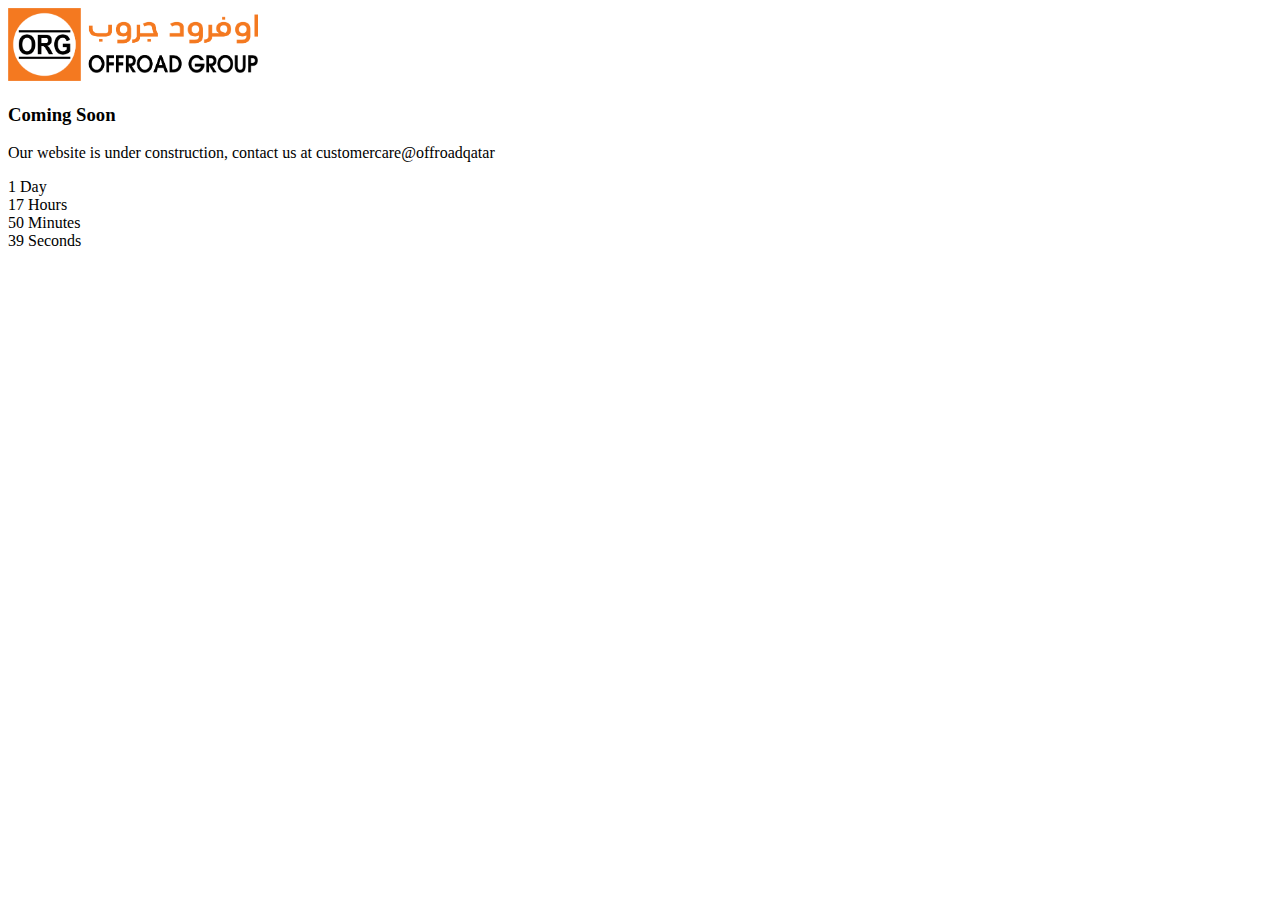
==== index.html @ d7bc6290 "Add files via upload" ====
<!DOCTYPE html>
<html lang="en">
<head>
	<title>OFFROAD GROUP</title>
	<meta charset="UTF-8">
	<meta name="viewport" content="width=device-width, initial-scale=1">
<!--===============================================================================================-->
	<link rel="icon" type="image/x-icon" href="images/ORG LOGO .png">
<!--===============================================================================================-->
	<link rel="stylesheet" type="text/css" href="vendor/bootstrap/css/bootstrap.min.css">
<!--===============================================================================================-->
	<link rel="stylesheet" type="text/css" href="fonts/font-awesome-4.7.0/css/font-awesome.min.css">
<!--===============================================================================================-->
	<link rel="stylesheet" type="text/css" href="vendor/animate/animate.css">
<!--===============================================================================================-->
	<link rel="stylesheet" type="text/css" href="vendor/select2/select2.min.css">
<!--===============================================================================================-->
	<link rel="stylesheet" type="text/css" href="css/util.css">
	<link rel="stylesheet" type="text/css" href="css/main.css">
<!--===============================================================================================-->
</head>
<body>

	<!--  -->
	<div class="simpleslide100">
		<div class="simpleslide100-item bg-img1" style="background-image: url('images/bg1.png');"></div>
		<div class="simpleslide100-item bg-img1" style="background-image: url('images/bg4.png');"></div>
		<div class="simpleslide100-item bg-img1" style="background-image: url('images/header3.jpeg');"></div>
	</div>

	<div class="size1 overlay1">
		<!--  -->

		<div class="size1 flex-col-c-m p-l-15 p-r-15 p-t-50 p-b-50">
			<a href=""><img style="width: 250px;" src="images/ORG LOGO with name .png"></a>
			<h3 class="l1-txt1 txt-center p-b-25">
				Coming Soon
			</h3>

			<p class="m2-txt1 txt-center p-b-48">
				Our website is under construction, contact us at customercare@offroadqatar
			</p>

			<div class="flex-w flex-c-m cd100 p-b-33">
				<div class="flex-col-c-m size2 bor1 m-l-15 m-r-15 m-b-20">
					<span class="l2-txt1 p-b-9 days">1</span>
					<span class="s2-txt1">Day</span>
				</div>

				<div class="flex-col-c-m size2 bor1 m-l-15 m-r-15 m-b-20">
					<span class="l2-txt1 p-b-9 hours">17</span>
					<span class="s2-txt1">Hours</span>
				</div>

				<div class="flex-col-c-m size2 bor1 m-l-15 m-r-15 m-b-20">
					<span class="l2-txt1 p-b-9 minutes">50</span>
					<span class="s2-txt1">Minutes</span>
				</div>

				<div class="flex-col-c-m size2 bor1 m-l-15 m-r-15 m-b-20">
					<span class="l2-txt1 p-b-9 seconds">39</span>
					<span class="s2-txt1">Seconds</span>
				</div>
			</div>

			<!-- <form class="w-full flex-w flex-c-m validate-form">

				<div class="wrap-input100 validate-input where1" data-validate = "Valid email is required: ex@abc.xyz">
					<input class="input100 placeholder0 s2-txt2" type="text" name="email" placeholder="Enter Email Address">
					<span class="focus-input100"></span>
				</div>


				<button class="flex-c-m size3 s2-txt3 how-btn1 trans-04 where1">
					Subscribe
				</button>
			</form> -->
		</div>
	</div>





<!--===============================================================================================-->
	<script src="vendor/jquery/jquery-3.2.1.min.js"></script>
<!--===============================================================================================-->
	<script src="vendor/bootstrap/js/popper.js"></script>
	<script src="vendor/bootstrap/js/bootstrap.min.js"></script>
<!--===============================================================================================-->
	<script src="vendor/select2/select2.min.js"></script>
<!--===============================================================================================-->
	<script src="vendor/countdowntime/moment.min.js"></script>
	<script src="vendor/countdowntime/moment-timezone.min.js"></script>
	<script src="vendor/countdowntime/moment-timezone-with-data.min.js"></script>
	<script src="vendor/countdowntime/countdowntime.js"></script>
	<script>
		$('.cd100').countdown100({
			/*Set Endtime here*/
			/*Endtime must be > current time*/
			endtimeYear: 0,
			endtimeMonth: 0,
			endtimeDate: 1,
			endtimeHours: 12,
			endtimeMinutes: 0,
			endtimeSeconds: 0,
			timeZone: ""
			// ex:  timeZone: "America/New_York"
			//go to " http://momentjs.com/timezone/ " to get timezone
		});
	</script>
<!--===============================================================================================-->
	<script src="vendor/tilt/tilt.jquery.min.js"></script>
	<script >
		$('.js-tilt').tilt({
			scale: 1.1
		})
	</script>
<!--===============================================================================================-->
	<script src="js/main.js"></script>

</body>
</html>
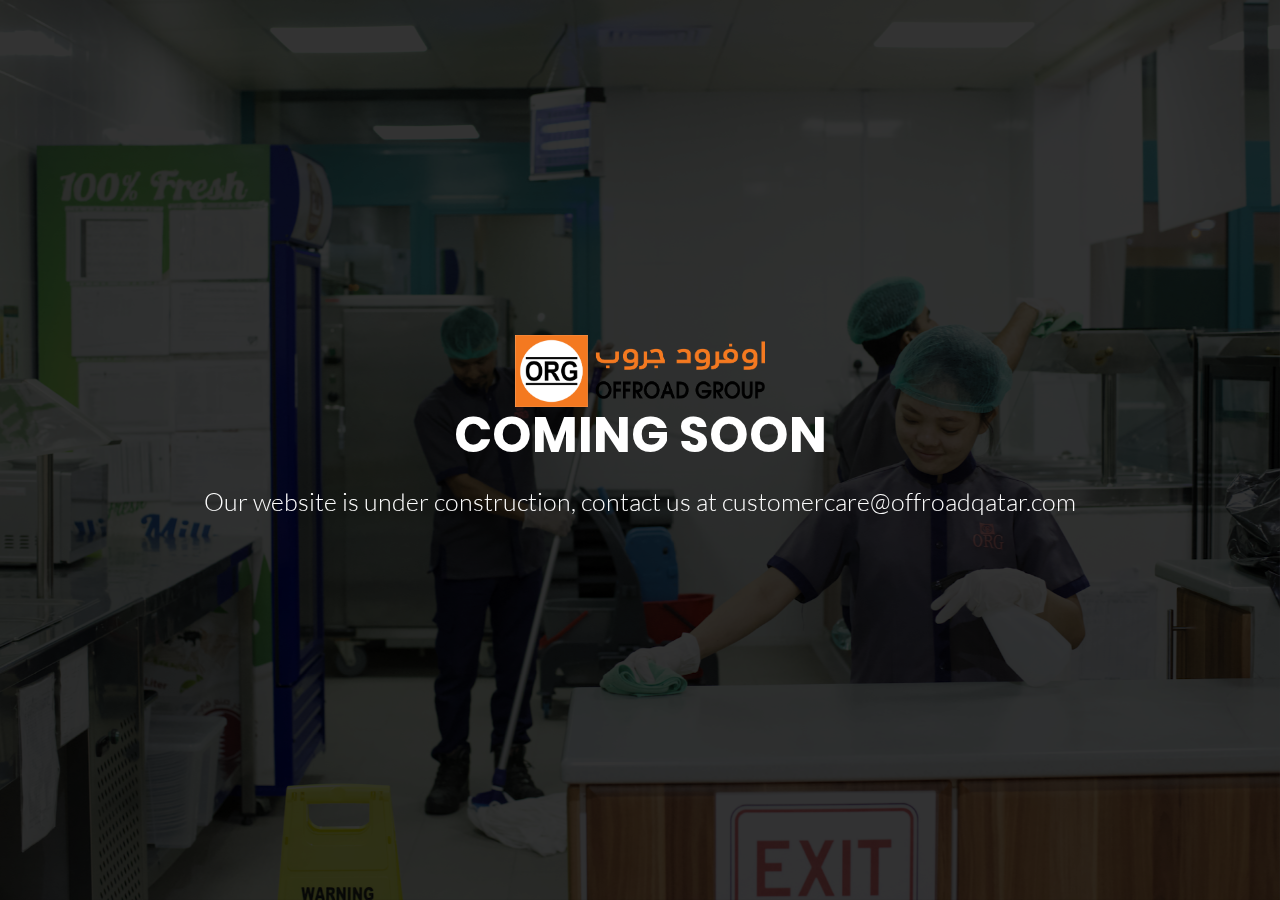
==== commit efd4f821: "initial commit" ====
--- a/index.html
+++ b/index.html
@@ -38,10 +38,10 @@
 			</h3>
 
 			<p class="m2-txt1 txt-center p-b-48">
-				Our website is under construction, contact us at customercare@offroadqatar
+				Our website is under construction, contact us at customercare@offroadqatar.com
 			</p>
 
-			<div class="flex-w flex-c-m cd100 p-b-33">
+			<!-- <div class="flex-w flex-c-m cd100 p-b-33">
 				<div class="flex-col-c-m size2 bor1 m-l-15 m-r-15 m-b-20">
 					<span class="l2-txt1 p-b-9 days">1</span>
 					<span class="s2-txt1">Day</span>
@@ -61,7 +61,7 @@
 					<span class="l2-txt1 p-b-9 seconds">39</span>
 					<span class="s2-txt1">Seconds</span>
 				</div>
-			</div>
+			</div> -->
 
 			<!-- <form class="w-full flex-w flex-c-m validate-form">
 
--- a/css/util.css
+++ b/css/util.css
@@ -0,0 +1,2890 @@
+
+
+/*//////////////////////////////////////////////////////////////////
+[ REBOOT ]*/
+*, *:before, *:after {
+	margin: 0px; 
+	padding: 0px; 
+	-webkit-box-sizing: border-box;
+	-moz-box-sizing: border-box;
+	box-sizing: border-box;
+}
+
+body, html {
+	font-family: Arial, sans-serif;
+	font-size: 15px;
+	color: #666666;
+
+	height: 100%;
+	background-color: #fff;
+	-webkit-box-sizing: border-box;
+	-moz-box-sizing: border-box;
+	box-sizing: border-box;
+}
+
+/*---------------------------------------------*/
+a:focus {outline: none;}
+a:hover {text-decoration: none;}
+
+/* ------------------------------------ */
+h1,h2,h3,h4,h5,h6,p {margin: 0px;}
+
+ul, li {
+	margin: 0px;
+	list-style-type: none;
+}
+
+
+/* ------------------------------------ */
+input, textarea, label {
+	display: block;
+	outline: none;
+	border: none;
+}
+
+/* ------------------------------------ */
+button {
+	outline: none;
+	border: none;
+	background: transparent;
+	cursor: pointer;
+}
+button:focus {outline: none;}
+
+iframe {border: none;}
+
+
+/*//////////////////////////////////////////////////////////////////
+[ FONT SIZE ]*/
+.fs-1 {font-size: 1px;}
+.fs-2 {font-size: 2px;}
+.fs-3 {font-size: 3px;}
+.fs-4 {font-size: 4px;}
+.fs-5 {font-size: 5px;}
+.fs-6 {font-size: 6px;}
+.fs-7 {font-size: 7px;}
+.fs-8 {font-size: 8px;}
+.fs-9 {font-size: 9px;}
+.fs-10 {font-size: 10px;}
+.fs-11 {font-size: 11px;}
+.fs-12 {font-size: 12px;}
+.fs-13 {font-size: 13px;}
+.fs-14 {font-size: 14px;}
+.fs-15 {font-size: 15px;}
+.fs-16 {font-size: 16px;}
+.fs-17 {font-size: 17px;}
+.fs-18 {font-size: 18px;}
+.fs-19 {font-size: 19px;}
+.fs-20 {font-size: 20px;}
+.fs-21 {font-size: 21px;}
+.fs-22 {font-size: 22px;}
+.fs-23 {font-size: 23px;}
+.fs-24 {font-size: 24px;}
+.fs-25 {font-size: 25px;}
+.fs-26 {font-size: 26px;}
+.fs-27 {font-size: 27px;}
+.fs-28 {font-size: 28px;}
+.fs-29 {font-size: 29px;}
+.fs-30 {font-size: 30px;}
+.fs-31 {font-size: 31px;}
+.fs-32 {font-size: 32px;}
+.fs-33 {font-size: 33px;}
+.fs-34 {font-size: 34px;}
+.fs-35 {font-size: 35px;}
+.fs-36 {font-size: 36px;}
+.fs-37 {font-size: 37px;}
+.fs-38 {font-size: 38px;}
+.fs-39 {font-size: 39px;}
+.fs-40 {font-size: 40px;}
+.fs-41 {font-size: 41px;}
+.fs-42 {font-size: 42px;}
+.fs-43 {font-size: 43px;}
+.fs-44 {font-size: 44px;}
+.fs-45 {font-size: 45px;}
+.fs-46 {font-size: 46px;}
+.fs-47 {font-size: 47px;}
+.fs-48 {font-size: 48px;}
+.fs-49 {font-size: 49px;}
+.fs-50 {font-size: 50px;}
+.fs-51 {font-size: 51px;}
+.fs-52 {font-size: 52px;}
+.fs-53 {font-size: 53px;}
+.fs-54 {font-size: 54px;}
+.fs-55 {font-size: 55px;}
+.fs-56 {font-size: 56px;}
+.fs-57 {font-size: 57px;}
+.fs-58 {font-size: 58px;}
+.fs-59 {font-size: 59px;}
+.fs-60 {font-size: 60px;}
+.fs-61 {font-size: 61px;}
+.fs-62 {font-size: 62px;}
+.fs-63 {font-size: 63px;}
+.fs-64 {font-size: 64px;}
+.fs-65 {font-size: 65px;}
+.fs-66 {font-size: 66px;}
+.fs-67 {font-size: 67px;}
+.fs-68 {font-size: 68px;}
+.fs-69 {font-size: 69px;}
+.fs-70 {font-size: 70px;}
+.fs-71 {font-size: 71px;}
+.fs-72 {font-size: 72px;}
+.fs-73 {font-size: 73px;}
+.fs-74 {font-size: 74px;}
+.fs-75 {font-size: 75px;}
+.fs-76 {font-size: 76px;}
+.fs-77 {font-size: 77px;}
+.fs-78 {font-size: 78px;}
+.fs-79 {font-size: 79px;}
+.fs-80 {font-size: 80px;}
+.fs-81 {font-size: 81px;}
+.fs-82 {font-size: 82px;}
+.fs-83 {font-size: 83px;}
+.fs-84 {font-size: 84px;}
+.fs-85 {font-size: 85px;}
+.fs-86 {font-size: 86px;}
+.fs-87 {font-size: 87px;}
+.fs-88 {font-size: 88px;}
+.fs-89 {font-size: 89px;}
+.fs-90 {font-size: 90px;}
+.fs-91 {font-size: 91px;}
+.fs-92 {font-size: 92px;}
+.fs-93 {font-size: 93px;}
+.fs-94 {font-size: 94px;}
+.fs-95 {font-size: 95px;}
+.fs-96 {font-size: 96px;}
+.fs-97 {font-size: 97px;}
+.fs-98 {font-size: 98px;}
+.fs-99 {font-size: 99px;}
+.fs-100 {font-size: 100px;}
+.fs-101 {font-size: 101px;}
+.fs-102 {font-size: 102px;}
+.fs-103 {font-size: 103px;}
+.fs-104 {font-size: 104px;}
+.fs-105 {font-size: 105px;}
+.fs-106 {font-size: 106px;}
+.fs-107 {font-size: 107px;}
+.fs-108 {font-size: 108px;}
+.fs-109 {font-size: 109px;}
+.fs-110 {font-size: 110px;}
+.fs-111 {font-size: 111px;}
+.fs-112 {font-size: 112px;}
+.fs-113 {font-size: 113px;}
+.fs-114 {font-size: 114px;}
+.fs-115 {font-size: 115px;}
+.fs-116 {font-size: 116px;}
+.fs-117 {font-size: 117px;}
+.fs-118 {font-size: 118px;}
+.fs-119 {font-size: 119px;}
+.fs-120 {font-size: 120px;}
+.fs-121 {font-size: 121px;}
+.fs-122 {font-size: 122px;}
+.fs-123 {font-size: 123px;}
+.fs-124 {font-size: 124px;}
+.fs-125 {font-size: 125px;}
+.fs-126 {font-size: 126px;}
+.fs-127 {font-size: 127px;}
+.fs-128 {font-size: 128px;}
+.fs-129 {font-size: 129px;}
+.fs-130 {font-size: 130px;}
+.fs-131 {font-size: 131px;}
+.fs-132 {font-size: 132px;}
+.fs-133 {font-size: 133px;}
+.fs-134 {font-size: 134px;}
+.fs-135 {font-size: 135px;}
+.fs-136 {font-size: 136px;}
+.fs-137 {font-size: 137px;}
+.fs-138 {font-size: 138px;}
+.fs-139 {font-size: 139px;}
+.fs-140 {font-size: 140px;}
+.fs-141 {font-size: 141px;}
+.fs-142 {font-size: 142px;}
+.fs-143 {font-size: 143px;}
+.fs-144 {font-size: 144px;}
+.fs-145 {font-size: 145px;}
+.fs-146 {font-size: 146px;}
+.fs-147 {font-size: 147px;}
+.fs-148 {font-size: 148px;}
+.fs-149 {font-size: 149px;}
+.fs-150 {font-size: 150px;}
+.fs-151 {font-size: 151px;}
+.fs-152 {font-size: 152px;}
+.fs-153 {font-size: 153px;}
+.fs-154 {font-size: 154px;}
+.fs-155 {font-size: 155px;}
+.fs-156 {font-size: 156px;}
+.fs-157 {font-size: 157px;}
+.fs-158 {font-size: 158px;}
+.fs-159 {font-size: 159px;}
+.fs-160 {font-size: 160px;}
+.fs-161 {font-size: 161px;}
+.fs-162 {font-size: 162px;}
+.fs-163 {font-size: 163px;}
+.fs-164 {font-size: 164px;}
+.fs-165 {font-size: 165px;}
+.fs-166 {font-size: 166px;}
+.fs-167 {font-size: 167px;}
+.fs-168 {font-size: 168px;}
+.fs-169 {font-size: 169px;}
+.fs-170 {font-size: 170px;}
+.fs-171 {font-size: 171px;}
+.fs-172 {font-size: 172px;}
+.fs-173 {font-size: 173px;}
+.fs-174 {font-size: 174px;}
+.fs-175 {font-size: 175px;}
+.fs-176 {font-size: 176px;}
+.fs-177 {font-size: 177px;}
+.fs-178 {font-size: 178px;}
+.fs-179 {font-size: 179px;}
+.fs-180 {font-size: 180px;}
+.fs-181 {font-size: 181px;}
+.fs-182 {font-size: 182px;}
+.fs-183 {font-size: 183px;}
+.fs-184 {font-size: 184px;}
+.fs-185 {font-size: 185px;}
+.fs-186 {font-size: 186px;}
+.fs-187 {font-size: 187px;}
+.fs-188 {font-size: 188px;}
+.fs-189 {font-size: 189px;}
+.fs-190 {font-size: 190px;}
+.fs-191 {font-size: 191px;}
+.fs-192 {font-size: 192px;}
+.fs-193 {font-size: 193px;}
+.fs-194 {font-size: 194px;}
+.fs-195 {font-size: 195px;}
+.fs-196 {font-size: 196px;}
+.fs-197 {font-size: 197px;}
+.fs-198 {font-size: 198px;}
+.fs-199 {font-size: 199px;}
+.fs-200 {font-size: 200px;}
+
+/*//////////////////////////////////////////////////////////////////
+[ PADDING ]*/
+.p-t-0 {padding-top: 0px;}
+.p-t-1 {padding-top: 1px;}
+.p-t-2 {padding-top: 2px;}
+.p-t-3 {padding-top: 3px;}
+.p-t-4 {padding-top: 4px;}
+.p-t-5 {padding-top: 5px;}
+.p-t-6 {padding-top: 6px;}
+.p-t-7 {padding-top: 7px;}
+.p-t-8 {padding-top: 8px;}
+.p-t-9 {padding-top: 9px;}
+.p-t-10 {padding-top: 10px;}
+.p-t-11 {padding-top: 11px;}
+.p-t-12 {padding-top: 12px;}
+.p-t-13 {padding-top: 13px;}
+.p-t-14 {padding-top: 14px;}
+.p-t-15 {padding-top: 15px;}
+.p-t-16 {padding-top: 16px;}
+.p-t-17 {padding-top: 17px;}
+.p-t-18 {padding-top: 18px;}
+.p-t-19 {padding-top: 19px;}
+.p-t-20 {padding-top: 20px;}
+.p-t-21 {padding-top: 21px;}
+.p-t-22 {padding-top: 22px;}
+.p-t-23 {padding-top: 23px;}
+.p-t-24 {padding-top: 24px;}
+.p-t-25 {padding-top: 25px;}
+.p-t-26 {padding-top: 26px;}
+.p-t-27 {padding-top: 27px;}
+.p-t-28 {padding-top: 28px;}
+.p-t-29 {padding-top: 29px;}
+.p-t-30 {padding-top: 30px;}
+.p-t-31 {padding-top: 31px;}
+.p-t-32 {padding-top: 32px;}
+.p-t-33 {padding-top: 33px;}
+.p-t-34 {padding-top: 34px;}
+.p-t-35 {padding-top: 35px;}
+.p-t-36 {padding-top: 36px;}
+.p-t-37 {padding-top: 37px;}
+.p-t-38 {padding-top: 38px;}
+.p-t-39 {padding-top: 39px;}
+.p-t-40 {padding-top: 40px;}
+.p-t-41 {padding-top: 41px;}
+.p-t-42 {padding-top: 42px;}
+.p-t-43 {padding-top: 43px;}
+.p-t-44 {padding-top: 44px;}
+.p-t-45 {padding-top: 45px;}
+.p-t-46 {padding-top: 46px;}
+.p-t-47 {padding-top: 47px;}
+.p-t-48 {padding-top: 48px;}
+.p-t-49 {padding-top: 49px;}
+.p-t-50 {padding-top: 50px;}
+.p-t-51 {padding-top: 51px;}
+.p-t-52 {padding-top: 52px;}
+.p-t-53 {padding-top: 53px;}
+.p-t-54 {padding-top: 54px;}
+.p-t-55 {padding-top: 55px;}
+.p-t-56 {padding-top: 56px;}
+.p-t-57 {padding-top: 57px;}
+.p-t-58 {padding-top: 58px;}
+.p-t-59 {padding-top: 59px;}
+.p-t-60 {padding-top: 60px;}
+.p-t-61 {padding-top: 61px;}
+.p-t-62 {padding-top: 62px;}
+.p-t-63 {padding-top: 63px;}
+.p-t-64 {padding-top: 64px;}
+.p-t-65 {padding-top: 65px;}
+.p-t-66 {padding-top: 66px;}
+.p-t-67 {padding-top: 67px;}
+.p-t-68 {padding-top: 68px;}
+.p-t-69 {padding-top: 69px;}
+.p-t-70 {padding-top: 70px;}
+.p-t-71 {padding-top: 71px;}
+.p-t-72 {padding-top: 72px;}
+.p-t-73 {padding-top: 73px;}
+.p-t-74 {padding-top: 74px;}
+.p-t-75 {padding-top: 75px;}
+.p-t-76 {padding-top: 76px;}
+.p-t-77 {padding-top: 77px;}
+.p-t-78 {padding-top: 78px;}
+.p-t-79 {padding-top: 79px;}
+.p-t-80 {padding-top: 80px;}
+.p-t-81 {padding-top: 81px;}
+.p-t-82 {padding-top: 82px;}
+.p-t-83 {padding-top: 83px;}
+.p-t-84 {padding-top: 84px;}
+.p-t-85 {padding-top: 85px;}
+.p-t-86 {padding-top: 86px;}
+.p-t-87 {padding-top: 87px;}
+.p-t-88 {padding-top: 88px;}
+.p-t-89 {padding-top: 89px;}
+.p-t-90 {padding-top: 90px;}
+.p-t-91 {padding-top: 91px;}
+.p-t-92 {padding-top: 92px;}
+.p-t-93 {padding-top: 93px;}
+.p-t-94 {padding-top: 94px;}
+.p-t-95 {padding-top: 95px;}
+.p-t-96 {padding-top: 96px;}
+.p-t-97 {padding-top: 97px;}
+.p-t-98 {padding-top: 98px;}
+.p-t-99 {padding-top: 99px;}
+.p-t-100 {padding-top: 100px;}
+.p-t-101 {padding-top: 101px;}
+.p-t-102 {padding-top: 102px;}
+.p-t-103 {padding-top: 103px;}
+.p-t-104 {padding-top: 104px;}
+.p-t-105 {padding-top: 105px;}
+.p-t-106 {padding-top: 106px;}
+.p-t-107 {padding-top: 107px;}
+.p-t-108 {padding-top: 108px;}
+.p-t-109 {padding-top: 109px;}
+.p-t-110 {padding-top: 110px;}
+.p-t-111 {padding-top: 111px;}
+.p-t-112 {padding-top: 112px;}
+.p-t-113 {padding-top: 113px;}
+.p-t-114 {padding-top: 114px;}
+.p-t-115 {padding-top: 115px;}
+.p-t-116 {padding-top: 116px;}
+.p-t-117 {padding-top: 117px;}
+.p-t-118 {padding-top: 118px;}
+.p-t-119 {padding-top: 119px;}
+.p-t-120 {padding-top: 120px;}
+.p-t-121 {padding-top: 121px;}
+.p-t-122 {padding-top: 122px;}
+.p-t-123 {padding-top: 123px;}
+.p-t-124 {padding-top: 124px;}
+.p-t-125 {padding-top: 125px;}
+.p-t-126 {padding-top: 126px;}
+.p-t-127 {padding-top: 127px;}
+.p-t-128 {padding-top: 128px;}
+.p-t-129 {padding-top: 129px;}
+.p-t-130 {padding-top: 130px;}
+.p-t-131 {padding-top: 131px;}
+.p-t-132 {padding-top: 132px;}
+.p-t-133 {padding-top: 133px;}
+.p-t-134 {padding-top: 134px;}
+.p-t-135 {padding-top: 135px;}
+.p-t-136 {padding-top: 136px;}
+.p-t-137 {padding-top: 137px;}
+.p-t-138 {padding-top: 138px;}
+.p-t-139 {padding-top: 139px;}
+.p-t-140 {padding-top: 140px;}
+.p-t-141 {padding-top: 141px;}
+.p-t-142 {padding-top: 142px;}
+.p-t-143 {padding-top: 143px;}
+.p-t-144 {padding-top: 144px;}
+.p-t-145 {padding-top: 145px;}
+.p-t-146 {padding-top: 146px;}
+.p-t-147 {padding-top: 147px;}
+.p-t-148 {padding-top: 148px;}
+.p-t-149 {padding-top: 149px;}
+.p-t-150 {padding-top: 150px;}
+.p-t-151 {padding-top: 151px;}
+.p-t-152 {padding-top: 152px;}
+.p-t-153 {padding-top: 153px;}
+.p-t-154 {padding-top: 154px;}
+.p-t-155 {padding-top: 155px;}
+.p-t-156 {padding-top: 156px;}
+.p-t-157 {padding-top: 157px;}
+.p-t-158 {padding-top: 158px;}
+.p-t-159 {padding-top: 159px;}
+.p-t-160 {padding-top: 160px;}
+.p-t-161 {padding-top: 161px;}
+.p-t-162 {padding-top: 162px;}
+.p-t-163 {padding-top: 163px;}
+.p-t-164 {padding-top: 164px;}
+.p-t-165 {padding-top: 165px;}
+.p-t-166 {padding-top: 166px;}
+.p-t-167 {padding-top: 167px;}
+.p-t-168 {padding-top: 168px;}
+.p-t-169 {padding-top: 169px;}
+.p-t-170 {padding-top: 170px;}
+.p-t-171 {padding-top: 171px;}
+.p-t-172 {padding-top: 172px;}
+.p-t-173 {padding-top: 173px;}
+.p-t-174 {padding-top: 174px;}
+.p-t-175 {padding-top: 175px;}
+.p-t-176 {padding-top: 176px;}
+.p-t-177 {padding-top: 177px;}
+.p-t-178 {padding-top: 178px;}
+.p-t-179 {padding-top: 179px;}
+.p-t-180 {padding-top: 180px;}
+.p-t-181 {padding-top: 181px;}
+.p-t-182 {padding-top: 182px;}
+.p-t-183 {padding-top: 183px;}
+.p-t-184 {padding-top: 184px;}
+.p-t-185 {padding-top: 185px;}
+.p-t-186 {padding-top: 186px;}
+.p-t-187 {padding-top: 187px;}
+.p-t-188 {padding-top: 188px;}
+.p-t-189 {padding-top: 189px;}
+.p-t-190 {padding-top: 190px;}
+.p-t-191 {padding-top: 191px;}
+.p-t-192 {padding-top: 192px;}
+.p-t-193 {padding-top: 193px;}
+.p-t-194 {padding-top: 194px;}
+.p-t-195 {padding-top: 195px;}
+.p-t-196 {padding-top: 196px;}
+.p-t-197 {padding-top: 197px;}
+.p-t-198 {padding-top: 198px;}
+.p-t-199 {padding-top: 199px;}
+.p-t-200 {padding-top: 200px;}
+.p-t-201 {padding-top: 201px;}
+.p-t-202 {padding-top: 202px;}
+.p-t-203 {padding-top: 203px;}
+.p-t-204 {padding-top: 204px;}
+.p-t-205 {padding-top: 205px;}
+.p-t-206 {padding-top: 206px;}
+.p-t-207 {padding-top: 207px;}
+.p-t-208 {padding-top: 208px;}
+.p-t-209 {padding-top: 209px;}
+.p-t-210 {padding-top: 210px;}
+.p-t-211 {padding-top: 211px;}
+.p-t-212 {padding-top: 212px;}
+.p-t-213 {padding-top: 213px;}
+.p-t-214 {padding-top: 214px;}
+.p-t-215 {padding-top: 215px;}
+.p-t-216 {padding-top: 216px;}
+.p-t-217 {padding-top: 217px;}
+.p-t-218 {padding-top: 218px;}
+.p-t-219 {padding-top: 219px;}
+.p-t-220 {padding-top: 220px;}
+.p-t-221 {padding-top: 221px;}
+.p-t-222 {padding-top: 222px;}
+.p-t-223 {padding-top: 223px;}
+.p-t-224 {padding-top: 224px;}
+.p-t-225 {padding-top: 225px;}
+.p-t-226 {padding-top: 226px;}
+.p-t-227 {padding-top: 227px;}
+.p-t-228 {padding-top: 228px;}
+.p-t-229 {padding-top: 229px;}
+.p-t-230 {padding-top: 230px;}
+.p-t-231 {padding-top: 231px;}
+.p-t-232 {padding-top: 232px;}
+.p-t-233 {padding-top: 233px;}
+.p-t-234 {padding-top: 234px;}
+.p-t-235 {padding-top: 235px;}
+.p-t-236 {padding-top: 236px;}
+.p-t-237 {padding-top: 237px;}
+.p-t-238 {padding-top: 238px;}
+.p-t-239 {padding-top: 239px;}
+.p-t-240 {padding-top: 240px;}
+.p-t-241 {padding-top: 241px;}
+.p-t-242 {padding-top: 242px;}
+.p-t-243 {padding-top: 243px;}
+.p-t-244 {padding-top: 244px;}
+.p-t-245 {padding-top: 245px;}
+.p-t-246 {padding-top: 246px;}
+.p-t-247 {padding-top: 247px;}
+.p-t-248 {padding-top: 248px;}
+.p-t-249 {padding-top: 249px;}
+.p-t-250 {padding-top: 250px;}
+.p-b-0 {padding-bottom: 0px;}
+.p-b-1 {padding-bottom: 1px;}
+.p-b-2 {padding-bottom: 2px;}
+.p-b-3 {padding-bottom: 3px;}
+.p-b-4 {padding-bottom: 4px;}
+.p-b-5 {padding-bottom: 5px;}
+.p-b-6 {padding-bottom: 6px;}
+.p-b-7 {padding-bottom: 7px;}
+.p-b-8 {padding-bottom: 8px;}
+.p-b-9 {padding-bottom: 9px;}
+.p-b-10 {padding-bottom: 10px;}
+.p-b-11 {padding-bottom: 11px;}
+.p-b-12 {padding-bottom: 12px;}
+.p-b-13 {padding-bottom: 13px;}
+.p-b-14 {padding-bottom: 14px;}
+.p-b-15 {padding-bottom: 15px;}
+.p-b-16 {padding-bottom: 16px;}
+.p-b-17 {padding-bottom: 17px;}
+.p-b-18 {padding-bottom: 18px;}
+.p-b-19 {padding-bottom: 19px;}
+.p-b-20 {padding-bottom: 20px;}
+.p-b-21 {padding-bottom: 21px;}
+.p-b-22 {padding-bottom: 22px;}
+.p-b-23 {padding-bottom: 23px;}
+.p-b-24 {padding-bottom: 24px;}
+.p-b-25 {padding-bottom: 25px;}
+.p-b-26 {padding-bottom: 26px;}
+.p-b-27 {padding-bottom: 27px;}
+.p-b-28 {padding-bottom: 28px;}
+.p-b-29 {padding-bottom: 29px;}
+.p-b-30 {padding-bottom: 30px;}
+.p-b-31 {padding-bottom: 31px;}
+.p-b-32 {padding-bottom: 32px;}
+.p-b-33 {padding-bottom: 33px;}
+.p-b-34 {padding-bottom: 34px;}
+.p-b-35 {padding-bottom: 35px;}
+.p-b-36 {padding-bottom: 36px;}
+.p-b-37 {padding-bottom: 37px;}
+.p-b-38 {padding-bottom: 38px;}
+.p-b-39 {padding-bottom: 39px;}
+.p-b-40 {padding-bottom: 40px;}
+.p-b-41 {padding-bottom: 41px;}
+.p-b-42 {padding-bottom: 42px;}
+.p-b-43 {padding-bottom: 43px;}
+.p-b-44 {padding-bottom: 44px;}
+.p-b-45 {padding-bottom: 45px;}
+.p-b-46 {padding-bottom: 46px;}
+.p-b-47 {padding-bottom: 47px;}
+.p-b-48 {padding-bottom: 48px;}
+.p-b-49 {padding-bottom: 49px;}
+.p-b-50 {padding-bottom: 50px;}
+.p-b-51 {padding-bottom: 51px;}
+.p-b-52 {padding-bottom: 52px;}
+.p-b-53 {padding-bottom: 53px;}
+.p-b-54 {padding-bottom: 54px;}
+.p-b-55 {padding-bottom: 55px;}
+.p-b-56 {padding-bottom: 56px;}
+.p-b-57 {padding-bottom: 57px;}
+.p-b-58 {padding-bottom: 58px;}
+.p-b-59 {padding-bottom: 59px;}
+.p-b-60 {padding-bottom: 60px;}
+.p-b-61 {padding-bottom: 61px;}
+.p-b-62 {padding-bottom: 62px;}
+.p-b-63 {padding-bottom: 63px;}
+.p-b-64 {padding-bottom: 64px;}
+.p-b-65 {padding-bottom: 65px;}
+.p-b-66 {padding-bottom: 66px;}
+.p-b-67 {padding-bottom: 67px;}
+.p-b-68 {padding-bottom: 68px;}
+.p-b-69 {padding-bottom: 69px;}
+.p-b-70 {padding-bottom: 70px;}
+.p-b-71 {padding-bottom: 71px;}
+.p-b-72 {padding-bottom: 72px;}
+.p-b-73 {padding-bottom: 73px;}
+.p-b-74 {padding-bottom: 74px;}
+.p-b-75 {padding-bottom: 75px;}
+.p-b-76 {padding-bottom: 76px;}
+.p-b-77 {padding-bottom: 77px;}
+.p-b-78 {padding-bottom: 78px;}
+.p-b-79 {padding-bottom: 79px;}
+.p-b-80 {padding-bottom: 80px;}
+.p-b-81 {padding-bottom: 81px;}
+.p-b-82 {padding-bottom: 82px;}
+.p-b-83 {padding-bottom: 83px;}
+.p-b-84 {padding-bottom: 84px;}
+.p-b-85 {padding-bottom: 85px;}
+.p-b-86 {padding-bottom: 86px;}
+.p-b-87 {padding-bottom: 87px;}
+.p-b-88 {padding-bottom: 88px;}
+.p-b-89 {padding-bottom: 89px;}
+.p-b-90 {padding-bottom: 90px;}
+.p-b-91 {padding-bottom: 91px;}
+.p-b-92 {padding-bottom: 92px;}
+.p-b-93 {padding-bottom: 93px;}
+.p-b-94 {padding-bottom: 94px;}
+.p-b-95 {padding-bottom: 95px;}
+.p-b-96 {padding-bottom: 96px;}
+.p-b-97 {padding-bottom: 97px;}
+.p-b-98 {padding-bottom: 98px;}
+.p-b-99 {padding-bottom: 99px;}
+.p-b-100 {padding-bottom: 100px;}
+.p-b-101 {padding-bottom: 101px;}
+.p-b-102 {padding-bottom: 102px;}
+.p-b-103 {padding-bottom: 103px;}
+.p-b-104 {padding-bottom: 104px;}
+.p-b-105 {padding-bottom: 105px;}
+.p-b-106 {padding-bottom: 106px;}
+.p-b-107 {padding-bottom: 107px;}
+.p-b-108 {padding-bottom: 108px;}
+.p-b-109 {padding-bottom: 109px;}
+.p-b-110 {padding-bottom: 110px;}
+.p-b-111 {padding-bottom: 111px;}
+.p-b-112 {padding-bottom: 112px;}
+.p-b-113 {padding-bottom: 113px;}
+.p-b-114 {padding-bottom: 114px;}
+.p-b-115 {padding-bottom: 115px;}
+.p-b-116 {padding-bottom: 116px;}
+.p-b-117 {padding-bottom: 117px;}
+.p-b-118 {padding-bottom: 118px;}
+.p-b-119 {padding-bottom: 119px;}
+.p-b-120 {padding-bottom: 120px;}
+.p-b-121 {padding-bottom: 121px;}
+.p-b-122 {padding-bottom: 122px;}
+.p-b-123 {padding-bottom: 123px;}
+.p-b-124 {padding-bottom: 124px;}
+.p-b-125 {padding-bottom: 125px;}
+.p-b-126 {padding-bottom: 126px;}
+.p-b-127 {padding-bottom: 127px;}
+.p-b-128 {padding-bottom: 128px;}
+.p-b-129 {padding-bottom: 129px;}
+.p-b-130 {padding-bottom: 130px;}
+.p-b-131 {padding-bottom: 131px;}
+.p-b-132 {padding-bottom: 132px;}
+.p-b-133 {padding-bottom: 133px;}
+.p-b-134 {padding-bottom: 134px;}
+.p-b-135 {padding-bottom: 135px;}
+.p-b-136 {padding-bottom: 136px;}
+.p-b-137 {padding-bottom: 137px;}
+.p-b-138 {padding-bottom: 138px;}
+.p-b-139 {padding-bottom: 139px;}
+.p-b-140 {padding-bottom: 140px;}
+.p-b-141 {padding-bottom: 141px;}
+.p-b-142 {padding-bottom: 142px;}
+.p-b-143 {padding-bottom: 143px;}
+.p-b-144 {padding-bottom: 144px;}
+.p-b-145 {padding-bottom: 145px;}
+.p-b-146 {padding-bottom: 146px;}
+.p-b-147 {padding-bottom: 147px;}
+.p-b-148 {padding-bottom: 148px;}
+.p-b-149 {padding-bottom: 149px;}
+.p-b-150 {padding-bottom: 150px;}
+.p-b-151 {padding-bottom: 151px;}
+.p-b-152 {padding-bottom: 152px;}
+.p-b-153 {padding-bottom: 153px;}
+.p-b-154 {padding-bottom: 154px;}
+.p-b-155 {padding-bottom: 155px;}
+.p-b-156 {padding-bottom: 156px;}
+.p-b-157 {padding-bottom: 157px;}
+.p-b-158 {padding-bottom: 158px;}
+.p-b-159 {padding-bottom: 159px;}
+.p-b-160 {padding-bottom: 160px;}
+.p-b-161 {padding-bottom: 161px;}
+.p-b-162 {padding-bottom: 162px;}
+.p-b-163 {padding-bottom: 163px;}
+.p-b-164 {padding-bottom: 164px;}
+.p-b-165 {padding-bottom: 165px;}
+.p-b-166 {padding-bottom: 166px;}
+.p-b-167 {padding-bottom: 167px;}
+.p-b-168 {padding-bottom: 168px;}
+.p-b-169 {padding-bottom: 169px;}
+.p-b-170 {padding-bottom: 170px;}
+.p-b-171 {padding-bottom: 171px;}
+.p-b-172 {padding-bottom: 172px;}
+.p-b-173 {padding-bottom: 173px;}
+.p-b-174 {padding-bottom: 174px;}
+.p-b-175 {padding-bottom: 175px;}
+.p-b-176 {padding-bottom: 176px;}
+.p-b-177 {padding-bottom: 177px;}
+.p-b-178 {padding-bottom: 178px;}
+.p-b-179 {padding-bottom: 179px;}
+.p-b-180 {padding-bottom: 180px;}
+.p-b-181 {padding-bottom: 181px;}
+.p-b-182 {padding-bottom: 182px;}
+.p-b-183 {padding-bottom: 183px;}
+.p-b-184 {padding-bottom: 184px;}
+.p-b-185 {padding-bottom: 185px;}
+.p-b-186 {padding-bottom: 186px;}
+.p-b-187 {padding-bottom: 187px;}
+.p-b-188 {padding-bottom: 188px;}
+.p-b-189 {padding-bottom: 189px;}
+.p-b-190 {padding-bottom: 190px;}
+.p-b-191 {padding-bottom: 191px;}
+.p-b-192 {padding-bottom: 192px;}
+.p-b-193 {padding-bottom: 193px;}
+.p-b-194 {padding-bottom: 194px;}
+.p-b-195 {padding-bottom: 195px;}
+.p-b-196 {padding-bottom: 196px;}
+.p-b-197 {padding-bottom: 197px;}
+.p-b-198 {padding-bottom: 198px;}
+.p-b-199 {padding-bottom: 199px;}
+.p-b-200 {padding-bottom: 200px;}
+.p-b-201 {padding-bottom: 201px;}
+.p-b-202 {padding-bottom: 202px;}
+.p-b-203 {padding-bottom: 203px;}
+.p-b-204 {padding-bottom: 204px;}
+.p-b-205 {padding-bottom: 205px;}
+.p-b-206 {padding-bottom: 206px;}
+.p-b-207 {padding-bottom: 207px;}
+.p-b-208 {padding-bottom: 208px;}
+.p-b-209 {padding-bottom: 209px;}
+.p-b-210 {padding-bottom: 210px;}
+.p-b-211 {padding-bottom: 211px;}
+.p-b-212 {padding-bottom: 212px;}
+.p-b-213 {padding-bottom: 213px;}
+.p-b-214 {padding-bottom: 214px;}
+.p-b-215 {padding-bottom: 215px;}
+.p-b-216 {padding-bottom: 216px;}
+.p-b-217 {padding-bottom: 217px;}
+.p-b-218 {padding-bottom: 218px;}
+.p-b-219 {padding-bottom: 219px;}
+.p-b-220 {padding-bottom: 220px;}
+.p-b-221 {padding-bottom: 221px;}
+.p-b-222 {padding-bottom: 222px;}
+.p-b-223 {padding-bottom: 223px;}
+.p-b-224 {padding-bottom: 224px;}
+.p-b-225 {padding-bottom: 225px;}
+.p-b-226 {padding-bottom: 226px;}
+.p-b-227 {padding-bottom: 227px;}
+.p-b-228 {padding-bottom: 228px;}
+.p-b-229 {padding-bottom: 229px;}
+.p-b-230 {padding-bottom: 230px;}
+.p-b-231 {padding-bottom: 231px;}
+.p-b-232 {padding-bottom: 232px;}
+.p-b-233 {padding-bottom: 233px;}
+.p-b-234 {padding-bottom: 234px;}
+.p-b-235 {padding-bottom: 235px;}
+.p-b-236 {padding-bottom: 236px;}
+.p-b-237 {padding-bottom: 237px;}
+.p-b-238 {padding-bottom: 238px;}
+.p-b-239 {padding-bottom: 239px;}
+.p-b-240 {padding-bottom: 240px;}
+.p-b-241 {padding-bottom: 241px;}
+.p-b-242 {padding-bottom: 242px;}
+.p-b-243 {padding-bottom: 243px;}
+.p-b-244 {padding-bottom: 244px;}
+.p-b-245 {padding-bottom: 245px;}
+.p-b-246 {padding-bottom: 246px;}
+.p-b-247 {padding-bottom: 247px;}
+.p-b-248 {padding-bottom: 248px;}
+.p-b-249 {padding-bottom: 249px;}
+.p-b-250 {padding-bottom: 250px;}
+.p-l-0 {padding-left: 0px;}
+.p-l-1 {padding-left: 1px;}
+.p-l-2 {padding-left: 2px;}
+.p-l-3 {padding-left: 3px;}
+.p-l-4 {padding-left: 4px;}
+.p-l-5 {padding-left: 5px;}
+.p-l-6 {padding-left: 6px;}
+.p-l-7 {padding-left: 7px;}
+.p-l-8 {padding-left: 8px;}
+.p-l-9 {padding-left: 9px;}
+.p-l-10 {padding-left: 10px;}
+.p-l-11 {padding-left: 11px;}
+.p-l-12 {padding-left: 12px;}
+.p-l-13 {padding-left: 13px;}
+.p-l-14 {padding-left: 14px;}
+.p-l-15 {padding-left: 15px;}
+.p-l-16 {padding-left: 16px;}
+.p-l-17 {padding-left: 17px;}
+.p-l-18 {padding-left: 18px;}
+.p-l-19 {padding-left: 19px;}
+.p-l-20 {padding-left: 20px;}
+.p-l-21 {padding-left: 21px;}
+.p-l-22 {padding-left: 22px;}
+.p-l-23 {padding-left: 23px;}
+.p-l-24 {padding-left: 24px;}
+.p-l-25 {padding-left: 25px;}
+.p-l-26 {padding-left: 26px;}
+.p-l-27 {padding-left: 27px;}
+.p-l-28 {padding-left: 28px;}
+.p-l-29 {padding-left: 29px;}
+.p-l-30 {padding-left: 30px;}
+.p-l-31 {padding-left: 31px;}
+.p-l-32 {padding-left: 32px;}
+.p-l-33 {padding-left: 33px;}
+.p-l-34 {padding-left: 34px;}
+.p-l-35 {padding-left: 35px;}
+.p-l-36 {padding-left: 36px;}
+.p-l-37 {padding-left: 37px;}
+.p-l-38 {padding-left: 38px;}
+.p-l-39 {padding-left: 39px;}
+.p-l-40 {padding-left: 40px;}
+.p-l-41 {padding-left: 41px;}
+.p-l-42 {padding-left: 42px;}
+.p-l-43 {padding-left: 43px;}
+.p-l-44 {padding-left: 44px;}
+.p-l-45 {padding-left: 45px;}
+.p-l-46 {padding-left: 46px;}
+.p-l-47 {padding-left: 47px;}
+.p-l-48 {padding-left: 48px;}
+.p-l-49 {padding-left: 49px;}
+.p-l-50 {padding-left: 50px;}
+.p-l-51 {padding-left: 51px;}
+.p-l-52 {padding-left: 52px;}
+.p-l-53 {padding-left: 53px;}
+.p-l-54 {padding-left: 54px;}
+.p-l-55 {padding-left: 55px;}
+.p-l-56 {padding-left: 56px;}
+.p-l-57 {padding-left: 57px;}
+.p-l-58 {padding-left: 58px;}
+.p-l-59 {padding-left: 59px;}
+.p-l-60 {padding-left: 60px;}
+.p-l-61 {padding-left: 61px;}
+.p-l-62 {padding-left: 62px;}
+.p-l-63 {padding-left: 63px;}
+.p-l-64 {padding-left: 64px;}
+.p-l-65 {padding-left: 65px;}
+.p-l-66 {padding-left: 66px;}
+.p-l-67 {padding-left: 67px;}
+.p-l-68 {padding-left: 68px;}
+.p-l-69 {padding-left: 69px;}
+.p-l-70 {padding-left: 70px;}
+.p-l-71 {padding-left: 71px;}
+.p-l-72 {padding-left: 72px;}
+.p-l-73 {padding-left: 73px;}
+.p-l-74 {padding-left: 74px;}
+.p-l-75 {padding-left: 75px;}
+.p-l-76 {padding-left: 76px;}
+.p-l-77 {padding-left: 77px;}
+.p-l-78 {padding-left: 78px;}
+.p-l-79 {padding-left: 79px;}
+.p-l-80 {padding-left: 80px;}
+.p-l-81 {padding-left: 81px;}
+.p-l-82 {padding-left: 82px;}
+.p-l-83 {padding-left: 83px;}
+.p-l-84 {padding-left: 84px;}
+.p-l-85 {padding-left: 85px;}
+.p-l-86 {padding-left: 86px;}
+.p-l-87 {padding-left: 87px;}
+.p-l-88 {padding-left: 88px;}
+.p-l-89 {padding-left: 89px;}
+.p-l-90 {padding-left: 90px;}
+.p-l-91 {padding-left: 91px;}
+.p-l-92 {padding-left: 92px;}
+.p-l-93 {padding-left: 93px;}
+.p-l-94 {padding-left: 94px;}
+.p-l-95 {padding-left: 95px;}
+.p-l-96 {padding-left: 96px;}
+.p-l-97 {padding-left: 97px;}
+.p-l-98 {padding-left: 98px;}
+.p-l-99 {padding-left: 99px;}
+.p-l-100 {padding-left: 100px;}
+.p-l-101 {padding-left: 101px;}
+.p-l-102 {padding-left: 102px;}
+.p-l-103 {padding-left: 103px;}
+.p-l-104 {padding-left: 104px;}
+.p-l-105 {padding-left: 105px;}
+.p-l-106 {padding-left: 106px;}
+.p-l-107 {padding-left: 107px;}
+.p-l-108 {padding-left: 108px;}
+.p-l-109 {padding-left: 109px;}
+.p-l-110 {padding-left: 110px;}
+.p-l-111 {padding-left: 111px;}
+.p-l-112 {padding-left: 112px;}
+.p-l-113 {padding-left: 113px;}
+.p-l-114 {padding-left: 114px;}
+.p-l-115 {padding-left: 115px;}
+.p-l-116 {padding-left: 116px;}
+.p-l-117 {padding-left: 117px;}
+.p-l-118 {padding-left: 118px;}
+.p-l-119 {padding-left: 119px;}
+.p-l-120 {padding-left: 120px;}
+.p-l-121 {padding-left: 121px;}
+.p-l-122 {padding-left: 122px;}
+.p-l-123 {padding-left: 123px;}
+.p-l-124 {padding-left: 124px;}
+.p-l-125 {padding-left: 125px;}
+.p-l-126 {padding-left: 126px;}
+.p-l-127 {padding-left: 127px;}
+.p-l-128 {padding-left: 128px;}
+.p-l-129 {padding-left: 129px;}
+.p-l-130 {padding-left: 130px;}
+.p-l-131 {padding-left: 131px;}
+.p-l-132 {padding-left: 132px;}
+.p-l-133 {padding-left: 133px;}
+.p-l-134 {padding-left: 134px;}
+.p-l-135 {padding-left: 135px;}
+.p-l-136 {padding-left: 136px;}
+.p-l-137 {padding-left: 137px;}
+.p-l-138 {padding-left: 138px;}
+.p-l-139 {padding-left: 139px;}
+.p-l-140 {padding-left: 140px;}
+.p-l-141 {padding-left: 141px;}
+.p-l-142 {padding-left: 142px;}
+.p-l-143 {padding-left: 143px;}
+.p-l-144 {padding-left: 144px;}
+.p-l-145 {padding-left: 145px;}
+.p-l-146 {padding-left: 146px;}
+.p-l-147 {padding-left: 147px;}
+.p-l-148 {padding-left: 148px;}
+.p-l-149 {padding-left: 149px;}
+.p-l-150 {padding-left: 150px;}
+.p-l-151 {padding-left: 151px;}
+.p-l-152 {padding-left: 152px;}
+.p-l-153 {padding-left: 153px;}
+.p-l-154 {padding-left: 154px;}
+.p-l-155 {padding-left: 155px;}
+.p-l-156 {padding-left: 156px;}
+.p-l-157 {padding-left: 157px;}
+.p-l-158 {padding-left: 158px;}
+.p-l-159 {padding-left: 159px;}
+.p-l-160 {padding-left: 160px;}
+.p-l-161 {padding-left: 161px;}
+.p-l-162 {padding-left: 162px;}
+.p-l-163 {padding-left: 163px;}
+.p-l-164 {padding-left: 164px;}
+.p-l-165 {padding-left: 165px;}
+.p-l-166 {padding-left: 166px;}
+.p-l-167 {padding-left: 167px;}
+.p-l-168 {padding-left: 168px;}
+.p-l-169 {padding-left: 169px;}
+.p-l-170 {padding-left: 170px;}
+.p-l-171 {padding-left: 171px;}
+.p-l-172 {padding-left: 172px;}
+.p-l-173 {padding-left: 173px;}
+.p-l-174 {padding-left: 174px;}
+.p-l-175 {padding-left: 175px;}
+.p-l-176 {padding-left: 176px;}
+.p-l-177 {padding-left: 177px;}
+.p-l-178 {padding-left: 178px;}
+.p-l-179 {padding-left: 179px;}
+.p-l-180 {padding-left: 180px;}
+.p-l-181 {padding-left: 181px;}
+.p-l-182 {padding-left: 182px;}
+.p-l-183 {padding-left: 183px;}
+.p-l-184 {padding-left: 184px;}
+.p-l-185 {padding-left: 185px;}
+.p-l-186 {padding-left: 186px;}
+.p-l-187 {padding-left: 187px;}
+.p-l-188 {padding-left: 188px;}
+.p-l-189 {padding-left: 189px;}
+.p-l-190 {padding-left: 190px;}
+.p-l-191 {padding-left: 191px;}
+.p-l-192 {padding-left: 192px;}
+.p-l-193 {padding-left: 193px;}
+.p-l-194 {padding-left: 194px;}
+.p-l-195 {padding-left: 195px;}
+.p-l-196 {padding-left: 196px;}
+.p-l-197 {padding-left: 197px;}
+.p-l-198 {padding-left: 198px;}
+.p-l-199 {padding-left: 199px;}
+.p-l-200 {padding-left: 200px;}
+.p-l-201 {padding-left: 201px;}
+.p-l-202 {padding-left: 202px;}
+.p-l-203 {padding-left: 203px;}
+.p-l-204 {padding-left: 204px;}
+.p-l-205 {padding-left: 205px;}
+.p-l-206 {padding-left: 206px;}
+.p-l-207 {padding-left: 207px;}
+.p-l-208 {padding-left: 208px;}
+.p-l-209 {padding-left: 209px;}
+.p-l-210 {padding-left: 210px;}
+.p-l-211 {padding-left: 211px;}
+.p-l-212 {padding-left: 212px;}
+.p-l-213 {padding-left: 213px;}
+.p-l-214 {padding-left: 214px;}
+.p-l-215 {padding-left: 215px;}
+.p-l-216 {padding-left: 216px;}
+.p-l-217 {padding-left: 217px;}
+.p-l-218 {padding-left: 218px;}
+.p-l-219 {padding-left: 219px;}
+.p-l-220 {padding-left: 220px;}
+.p-l-221 {padding-left: 221px;}
+.p-l-222 {padding-left: 222px;}
+.p-l-223 {padding-left: 223px;}
+.p-l-224 {padding-left: 224px;}
+.p-l-225 {padding-left: 225px;}
+.p-l-226 {padding-left: 226px;}
+.p-l-227 {padding-left: 227px;}
+.p-l-228 {padding-left: 228px;}
+.p-l-229 {padding-left: 229px;}
+.p-l-230 {padding-left: 230px;}
+.p-l-231 {padding-left: 231px;}
+.p-l-232 {padding-left: 232px;}
+.p-l-233 {padding-left: 233px;}
+.p-l-234 {padding-left: 234px;}
+.p-l-235 {padding-left: 235px;}
+.p-l-236 {padding-left: 236px;}
+.p-l-237 {padding-left: 237px;}
+.p-l-238 {padding-left: 238px;}
+.p-l-239 {padding-left: 239px;}
+.p-l-240 {padding-left: 240px;}
+.p-l-241 {padding-left: 241px;}
+.p-l-242 {padding-left: 242px;}
+.p-l-243 {padding-left: 243px;}
+.p-l-244 {padding-left: 244px;}
+.p-l-245 {padding-left: 245px;}
+.p-l-246 {padding-left: 246px;}
+.p-l-247 {padding-left: 247px;}
+.p-l-248 {padding-left: 248px;}
+.p-l-249 {padding-left: 249px;}
+.p-l-250 {padding-left: 250px;}
+.p-r-0 {padding-right: 0px;}
+.p-r-1 {padding-right: 1px;}
+.p-r-2 {padding-right: 2px;}
+.p-r-3 {padding-right: 3px;}
+.p-r-4 {padding-right: 4px;}
+.p-r-5 {padding-right: 5px;}
+.p-r-6 {padding-right: 6px;}
+.p-r-7 {padding-right: 7px;}
+.p-r-8 {padding-right: 8px;}
+.p-r-9 {padding-right: 9px;}
+.p-r-10 {padding-right: 10px;}
+.p-r-11 {padding-right: 11px;}
+.p-r-12 {padding-right: 12px;}
+.p-r-13 {padding-right: 13px;}
+.p-r-14 {padding-right: 14px;}
+.p-r-15 {padding-right: 15px;}
+.p-r-16 {padding-right: 16px;}
+.p-r-17 {padding-right: 17px;}
+.p-r-18 {padding-right: 18px;}
+.p-r-19 {padding-right: 19px;}
+.p-r-20 {padding-right: 20px;}
+.p-r-21 {padding-right: 21px;}
+.p-r-22 {padding-right: 22px;}
+.p-r-23 {padding-right: 23px;}
+.p-r-24 {padding-right: 24px;}
+.p-r-25 {padding-right: 25px;}
+.p-r-26 {padding-right: 26px;}
+.p-r-27 {padding-right: 27px;}
+.p-r-28 {padding-right: 28px;}
+.p-r-29 {padding-right: 29px;}
+.p-r-30 {padding-right: 30px;}
+.p-r-31 {padding-right: 31px;}
+.p-r-32 {padding-right: 32px;}
+.p-r-33 {padding-right: 33px;}
+.p-r-34 {padding-right: 34px;}
+.p-r-35 {padding-right: 35px;}
+.p-r-36 {padding-right: 36px;}
+.p-r-37 {padding-right: 37px;}
+.p-r-38 {padding-right: 38px;}
+.p-r-39 {padding-right: 39px;}
+.p-r-40 {padding-right: 40px;}
+.p-r-41 {padding-right: 41px;}
+.p-r-42 {padding-right: 42px;}
+.p-r-43 {padding-right: 43px;}
+.p-r-44 {padding-right: 44px;}
+.p-r-45 {padding-right: 45px;}
+.p-r-46 {padding-right: 46px;}
+.p-r-47 {padding-right: 47px;}
+.p-r-48 {padding-right: 48px;}
+.p-r-49 {padding-right: 49px;}
+.p-r-50 {padding-right: 50px;}
+.p-r-51 {padding-right: 51px;}
+.p-r-52 {padding-right: 52px;}
+.p-r-53 {padding-right: 53px;}
+.p-r-54 {padding-right: 54px;}
+.p-r-55 {padding-right: 55px;}
+.p-r-56 {padding-right: 56px;}
+.p-r-57 {padding-right: 57px;}
+.p-r-58 {padding-right: 58px;}
+.p-r-59 {padding-right: 59px;}
+.p-r-60 {padding-right: 60px;}
+.p-r-61 {padding-right: 61px;}
+.p-r-62 {padding-right: 62px;}
+.p-r-63 {padding-right: 63px;}
+.p-r-64 {padding-right: 64px;}
+.p-r-65 {padding-right: 65px;}
+.p-r-66 {padding-right: 66px;}
+.p-r-67 {padding-right: 67px;}
+.p-r-68 {padding-right: 68px;}
+.p-r-69 {padding-right: 69px;}
+.p-r-70 {padding-right: 70px;}
+.p-r-71 {padding-right: 71px;}
+.p-r-72 {padding-right: 72px;}
+.p-r-73 {padding-right: 73px;}
+.p-r-74 {padding-right: 74px;}
+.p-r-75 {padding-right: 75px;}
+.p-r-76 {padding-right: 76px;}
+.p-r-77 {padding-right: 77px;}
+.p-r-78 {padding-right: 78px;}
+.p-r-79 {padding-right: 79px;}
+.p-r-80 {padding-right: 80px;}
+.p-r-81 {padding-right: 81px;}
+.p-r-82 {padding-right: 82px;}
+.p-r-83 {padding-right: 83px;}
+.p-r-84 {padding-right: 84px;}
+.p-r-85 {padding-right: 85px;}
+.p-r-86 {padding-right: 86px;}
+.p-r-87 {padding-right: 87px;}
+.p-r-88 {padding-right: 88px;}
+.p-r-89 {padding-right: 89px;}
+.p-r-90 {padding-right: 90px;}
+.p-r-91 {padding-right: 91px;}
+.p-r-92 {padding-right: 92px;}
+.p-r-93 {padding-right: 93px;}
+.p-r-94 {padding-right: 94px;}
+.p-r-95 {padding-right: 95px;}
+.p-r-96 {padding-right: 96px;}
+.p-r-97 {padding-right: 97px;}
+.p-r-98 {padding-right: 98px;}
+.p-r-99 {padding-right: 99px;}
+.p-r-100 {padding-right: 100px;}
+.p-r-101 {padding-right: 101px;}
+.p-r-102 {padding-right: 102px;}
+.p-r-103 {padding-right: 103px;}
+.p-r-104 {padding-right: 104px;}
+.p-r-105 {padding-right: 105px;}
+.p-r-106 {padding-right: 106px;}
+.p-r-107 {padding-right: 107px;}
+.p-r-108 {padding-right: 108px;}
+.p-r-109 {padding-right: 109px;}
+.p-r-110 {padding-right: 110px;}
+.p-r-111 {padding-right: 111px;}
+.p-r-112 {padding-right: 112px;}
+.p-r-113 {padding-right: 113px;}
+.p-r-114 {padding-right: 114px;}
+.p-r-115 {padding-right: 115px;}
+.p-r-116 {padding-right: 116px;}
+.p-r-117 {padding-right: 117px;}
+.p-r-118 {padding-right: 118px;}
+.p-r-119 {padding-right: 119px;}
+.p-r-120 {padding-right: 120px;}
+.p-r-121 {padding-right: 121px;}
+.p-r-122 {padding-right: 122px;}
+.p-r-123 {padding-right: 123px;}
+.p-r-124 {padding-right: 124px;}
+.p-r-125 {padding-right: 125px;}
+.p-r-126 {padding-right: 126px;}
+.p-r-127 {padding-right: 127px;}
+.p-r-128 {padding-right: 128px;}
+.p-r-129 {padding-right: 129px;}
+.p-r-130 {padding-right: 130px;}
+.p-r-131 {padding-right: 131px;}
+.p-r-132 {padding-right: 132px;}
+.p-r-133 {padding-right: 133px;}
+.p-r-134 {padding-right: 134px;}
+.p-r-135 {padding-right: 135px;}
+.p-r-136 {padding-right: 136px;}
+.p-r-137 {padding-right: 137px;}
+.p-r-138 {padding-right: 138px;}
+.p-r-139 {padding-right: 139px;}
+.p-r-140 {padding-right: 140px;}
+.p-r-141 {padding-right: 141px;}
+.p-r-142 {padding-right: 142px;}
+.p-r-143 {padding-right: 143px;}
+.p-r-144 {padding-right: 144px;}
+.p-r-145 {padding-right: 145px;}
+.p-r-146 {padding-right: 146px;}
+.p-r-147 {padding-right: 147px;}
+.p-r-148 {padding-right: 148px;}
+.p-r-149 {padding-right: 149px;}
+.p-r-150 {padding-right: 150px;}
+.p-r-151 {padding-right: 151px;}
+.p-r-152 {padding-right: 152px;}
+.p-r-153 {padding-right: 153px;}
+.p-r-154 {padding-right: 154px;}
+.p-r-155 {padding-right: 155px;}
+.p-r-156 {padding-right: 156px;}
+.p-r-157 {padding-right: 157px;}
+.p-r-158 {padding-right: 158px;}
+.p-r-159 {padding-right: 159px;}
+.p-r-160 {padding-right: 160px;}
+.p-r-161 {padding-right: 161px;}
+.p-r-162 {padding-right: 162px;}
+.p-r-163 {padding-right: 163px;}
+.p-r-164 {padding-right: 164px;}
+.p-r-165 {padding-right: 165px;}
+.p-r-166 {padding-right: 166px;}
+.p-r-167 {padding-right: 167px;}
+.p-r-168 {padding-right: 168px;}
+.p-r-169 {padding-right: 169px;}
+.p-r-170 {padding-right: 170px;}
+.p-r-171 {padding-right: 171px;}
+.p-r-172 {padding-right: 172px;}
+.p-r-173 {padding-right: 173px;}
+.p-r-174 {padding-right: 174px;}
+.p-r-175 {padding-right: 175px;}
+.p-r-176 {padding-right: 176px;}
+.p-r-177 {padding-right: 177px;}
+.p-r-178 {padding-right: 178px;}
+.p-r-179 {padding-right: 179px;}
+.p-r-180 {padding-right: 180px;}
+.p-r-181 {padding-right: 181px;}
+.p-r-182 {padding-right: 182px;}
+.p-r-183 {padding-right: 183px;}
+.p-r-184 {padding-right: 184px;}
+.p-r-185 {padding-right: 185px;}
+.p-r-186 {padding-right: 186px;}
+.p-r-187 {padding-right: 187px;}
+.p-r-188 {padding-right: 188px;}
+.p-r-189 {padding-right: 189px;}
+.p-r-190 {padding-right: 190px;}
+.p-r-191 {padding-right: 191px;}
+.p-r-192 {padding-right: 192px;}
+.p-r-193 {padding-right: 193px;}
+.p-r-194 {padding-right: 194px;}
+.p-r-195 {padding-right: 195px;}
+.p-r-196 {padding-right: 196px;}
+.p-r-197 {padding-right: 197px;}
+.p-r-198 {padding-right: 198px;}
+.p-r-199 {padding-right: 199px;}
+.p-r-200 {padding-right: 200px;}
+.p-r-201 {padding-right: 201px;}
+.p-r-202 {padding-right: 202px;}
+.p-r-203 {padding-right: 203px;}
+.p-r-204 {padding-right: 204px;}
+.p-r-205 {padding-right: 205px;}
+.p-r-206 {padding-right: 206px;}
+.p-r-207 {padding-right: 207px;}
+.p-r-208 {padding-right: 208px;}
+.p-r-209 {padding-right: 209px;}
+.p-r-210 {padding-right: 210px;}
+.p-r-211 {padding-right: 211px;}
+.p-r-212 {padding-right: 212px;}
+.p-r-213 {padding-right: 213px;}
+.p-r-214 {padding-right: 214px;}
+.p-r-215 {padding-right: 215px;}
+.p-r-216 {padding-right: 216px;}
+.p-r-217 {padding-right: 217px;}
+.p-r-218 {padding-right: 218px;}
+.p-r-219 {padding-right: 219px;}
+.p-r-220 {padding-right: 220px;}
+.p-r-221 {padding-right: 221px;}
+.p-r-222 {padding-right: 222px;}
+.p-r-223 {padding-right: 223px;}
+.p-r-224 {padding-right: 224px;}
+.p-r-225 {padding-right: 225px;}
+.p-r-226 {padding-right: 226px;}
+.p-r-227 {padding-right: 227px;}
+.p-r-228 {padding-right: 228px;}
+.p-r-229 {padding-right: 229px;}
+.p-r-230 {padding-right: 230px;}
+.p-r-231 {padding-right: 231px;}
+.p-r-232 {padding-right: 232px;}
+.p-r-233 {padding-right: 233px;}
+.p-r-234 {padding-right: 234px;}
+.p-r-235 {padding-right: 235px;}
+.p-r-236 {padding-right: 236px;}
+.p-r-237 {padding-right: 237px;}
+.p-r-238 {padding-right: 238px;}
+.p-r-239 {padding-right: 239px;}
+.p-r-240 {padding-right: 240px;}
+.p-r-241 {padding-right: 241px;}
+.p-r-242 {padding-right: 242px;}
+.p-r-243 {padding-right: 243px;}
+.p-r-244 {padding-right: 244px;}
+.p-r-245 {padding-right: 245px;}
+.p-r-246 {padding-right: 246px;}
+.p-r-247 {padding-right: 247px;}
+.p-r-248 {padding-right: 248px;}
+.p-r-249 {padding-right: 249px;}
+.p-r-250 {padding-right: 250px;}
+
+/*//////////////////////////////////////////////////////////////////
+[ MARGIN ]*/
+.m-t-0 {margin-top: 0px;}
+.m-t-1 {margin-top: 1px;}
+.m-t-2 {margin-top: 2px;}
+.m-t-3 {margin-top: 3px;}
+.m-t-4 {margin-top: 4px;}
+.m-t-5 {margin-top: 5px;}
+.m-t-6 {margin-top: 6px;}
+.m-t-7 {margin-top: 7px;}
+.m-t-8 {margin-top: 8px;}
+.m-t-9 {margin-top: 9px;}
+.m-t-10 {margin-top: 10px;}
+.m-t-11 {margin-top: 11px;}
+.m-t-12 {margin-top: 12px;}
+.m-t-13 {margin-top: 13px;}
+.m-t-14 {margin-top: 14px;}
+.m-t-15 {margin-top: 15px;}
+.m-t-16 {margin-top: 16px;}
+.m-t-17 {margin-top: 17px;}
+.m-t-18 {margin-top: 18px;}
+.m-t-19 {margin-top: 19px;}
+.m-t-20 {margin-top: 20px;}
+.m-t-21 {margin-top: 21px;}
+.m-t-22 {margin-top: 22px;}
+.m-t-23 {margin-top: 23px;}
+.m-t-24 {margin-top: 24px;}
+.m-t-25 {margin-top: 25px;}
+.m-t-26 {margin-top: 26px;}
+.m-t-27 {margin-top: 27px;}
+.m-t-28 {margin-top: 28px;}
+.m-t-29 {margin-top: 29px;}
+.m-t-30 {margin-top: 30px;}
+.m-t-31 {margin-top: 31px;}
+.m-t-32 {margin-top: 32px;}
+.m-t-33 {margin-top: 33px;}
+.m-t-34 {margin-top: 34px;}
+.m-t-35 {margin-top: 35px;}
+.m-t-36 {margin-top: 36px;}
+.m-t-37 {margin-top: 37px;}
+.m-t-38 {margin-top: 38px;}
+.m-t-39 {margin-top: 39px;}
+.m-t-40 {margin-top: 40px;}
+.m-t-41 {margin-top: 41px;}
+.m-t-42 {margin-top: 42px;}
+.m-t-43 {margin-top: 43px;}
+.m-t-44 {margin-top: 44px;}
+.m-t-45 {margin-top: 45px;}
+.m-t-46 {margin-top: 46px;}
+.m-t-47 {margin-top: 47px;}
+.m-t-48 {margin-top: 48px;}
+.m-t-49 {margin-top: 49px;}
+.m-t-50 {margin-top: 50px;}
+.m-t-51 {margin-top: 51px;}
+.m-t-52 {margin-top: 52px;}
+.m-t-53 {margin-top: 53px;}
+.m-t-54 {margin-top: 54px;}
+.m-t-55 {margin-top: 55px;}
+.m-t-56 {margin-top: 56px;}
+.m-t-57 {margin-top: 57px;}
+.m-t-58 {margin-top: 58px;}
+.m-t-59 {margin-top: 59px;}
+.m-t-60 {margin-top: 60px;}
+.m-t-61 {margin-top: 61px;}
+.m-t-62 {margin-top: 62px;}
+.m-t-63 {margin-top: 63px;}
+.m-t-64 {margin-top: 64px;}
+.m-t-65 {margin-top: 65px;}
+.m-t-66 {margin-top: 66px;}
+.m-t-67 {margin-top: 67px;}
+.m-t-68 {margin-top: 68px;}
+.m-t-69 {margin-top: 69px;}
+.m-t-70 {margin-top: 70px;}
+.m-t-71 {margin-top: 71px;}
+.m-t-72 {margin-top: 72px;}
+.m-t-73 {margin-top: 73px;}
+.m-t-74 {margin-top: 74px;}
+.m-t-75 {margin-top: 75px;}
+.m-t-76 {margin-top: 76px;}
+.m-t-77 {margin-top: 77px;}
+.m-t-78 {margin-top: 78px;}
+.m-t-79 {margin-top: 79px;}
+.m-t-80 {margin-top: 80px;}
+.m-t-81 {margin-top: 81px;}
+.m-t-82 {margin-top: 82px;}
+.m-t-83 {margin-top: 83px;}
+.m-t-84 {margin-top: 84px;}
+.m-t-85 {margin-top: 85px;}
+.m-t-86 {margin-top: 86px;}
+.m-t-87 {margin-top: 87px;}
+.m-t-88 {margin-top: 88px;}
+.m-t-89 {margin-top: 89px;}
+.m-t-90 {margin-top: 90px;}
+.m-t-91 {margin-top: 91px;}
+.m-t-92 {margin-top: 92px;}
+.m-t-93 {margin-top: 93px;}
+.m-t-94 {margin-top: 94px;}
+.m-t-95 {margin-top: 95px;}
+.m-t-96 {margin-top: 96px;}
+.m-t-97 {margin-top: 97px;}
+.m-t-98 {margin-top: 98px;}
+.m-t-99 {margin-top: 99px;}
+.m-t-100 {margin-top: 100px;}
+.m-t-101 {margin-top: 101px;}
+.m-t-102 {margin-top: 102px;}
+.m-t-103 {margin-top: 103px;}
+.m-t-104 {margin-top: 104px;}
+.m-t-105 {margin-top: 105px;}
+.m-t-106 {margin-top: 106px;}
+.m-t-107 {margin-top: 107px;}
+.m-t-108 {margin-top: 108px;}
+.m-t-109 {margin-top: 109px;}
+.m-t-110 {margin-top: 110px;}
+.m-t-111 {margin-top: 111px;}
+.m-t-112 {margin-top: 112px;}
+.m-t-113 {margin-top: 113px;}
+.m-t-114 {margin-top: 114px;}
+.m-t-115 {margin-top: 115px;}
+.m-t-116 {margin-top: 116px;}
+.m-t-117 {margin-top: 117px;}
+.m-t-118 {margin-top: 118px;}
+.m-t-119 {margin-top: 119px;}
+.m-t-120 {margin-top: 120px;}
+.m-t-121 {margin-top: 121px;}
+.m-t-122 {margin-top: 122px;}
+.m-t-123 {margin-top: 123px;}
+.m-t-124 {margin-top: 124px;}
+.m-t-125 {margin-top: 125px;}
+.m-t-126 {margin-top: 126px;}
+.m-t-127 {margin-top: 127px;}
+.m-t-128 {margin-top: 128px;}
+.m-t-129 {margin-top: 129px;}
+.m-t-130 {margin-top: 130px;}
+.m-t-131 {margin-top: 131px;}
+.m-t-132 {margin-top: 132px;}
+.m-t-133 {margin-top: 133px;}
+.m-t-134 {margin-top: 134px;}
+.m-t-135 {margin-top: 135px;}
+.m-t-136 {margin-top: 136px;}
+.m-t-137 {margin-top: 137px;}
+.m-t-138 {margin-top: 138px;}
+.m-t-139 {margin-top: 139px;}
+.m-t-140 {margin-top: 140px;}
+.m-t-141 {margin-top: 141px;}
+.m-t-142 {margin-top: 142px;}
+.m-t-143 {margin-top: 143px;}
+.m-t-144 {margin-top: 144px;}
+.m-t-145 {margin-top: 145px;}
+.m-t-146 {margin-top: 146px;}
+.m-t-147 {margin-top: 147px;}
+.m-t-148 {margin-top: 148px;}
+.m-t-149 {margin-top: 149px;}
+.m-t-150 {margin-top: 150px;}
+.m-t-151 {margin-top: 151px;}
+.m-t-152 {margin-top: 152px;}
+.m-t-153 {margin-top: 153px;}
+.m-t-154 {margin-top: 154px;}
+.m-t-155 {margin-top: 155px;}
+.m-t-156 {margin-top: 156px;}
+.m-t-157 {margin-top: 157px;}
+.m-t-158 {margin-top: 158px;}
+.m-t-159 {margin-top: 159px;}
+.m-t-160 {margin-top: 160px;}
+.m-t-161 {margin-top: 161px;}
+.m-t-162 {margin-top: 162px;}
+.m-t-163 {margin-top: 163px;}
+.m-t-164 {margin-top: 164px;}
+.m-t-165 {margin-top: 165px;}
+.m-t-166 {margin-top: 166px;}
+.m-t-167 {margin-top: 167px;}
+.m-t-168 {margin-top: 168px;}
+.m-t-169 {margin-top: 169px;}
+.m-t-170 {margin-top: 170px;}
+.m-t-171 {margin-top: 171px;}
+.m-t-172 {margin-top: 172px;}
+.m-t-173 {margin-top: 173px;}
+.m-t-174 {margin-top: 174px;}
+.m-t-175 {margin-top: 175px;}
+.m-t-176 {margin-top: 176px;}
+.m-t-177 {margin-top: 177px;}
+.m-t-178 {margin-top: 178px;}
+.m-t-179 {margin-top: 179px;}
+.m-t-180 {margin-top: 180px;}
+.m-t-181 {margin-top: 181px;}
+.m-t-182 {margin-top: 182px;}
+.m-t-183 {margin-top: 183px;}
+.m-t-184 {margin-top: 184px;}
+.m-t-185 {margin-top: 185px;}
+.m-t-186 {margin-top: 186px;}
+.m-t-187 {margin-top: 187px;}
+.m-t-188 {margin-top: 188px;}
+.m-t-189 {margin-top: 189px;}
+.m-t-190 {margin-top: 190px;}
+.m-t-191 {margin-top: 191px;}
+.m-t-192 {margin-top: 192px;}
+.m-t-193 {margin-top: 193px;}
+.m-t-194 {margin-top: 194px;}
+.m-t-195 {margin-top: 195px;}
+.m-t-196 {margin-top: 196px;}
+.m-t-197 {margin-top: 197px;}
+.m-t-198 {margin-top: 198px;}
+.m-t-199 {margin-top: 199px;}
+.m-t-200 {margin-top: 200px;}
+.m-t-201 {margin-top: 201px;}
+.m-t-202 {margin-top: 202px;}
+.m-t-203 {margin-top: 203px;}
+.m-t-204 {margin-top: 204px;}
+.m-t-205 {margin-top: 205px;}
+.m-t-206 {margin-top: 206px;}
+.m-t-207 {margin-top: 207px;}
+.m-t-208 {margin-top: 208px;}
+.m-t-209 {margin-top: 209px;}
+.m-t-210 {margin-top: 210px;}
+.m-t-211 {margin-top: 211px;}
+.m-t-212 {margin-top: 212px;}
+.m-t-213 {margin-top: 213px;}
+.m-t-214 {margin-top: 214px;}
+.m-t-215 {margin-top: 215px;}
+.m-t-216 {margin-top: 216px;}
+.m-t-217 {margin-top: 217px;}
+.m-t-218 {margin-top: 218px;}
+.m-t-219 {margin-top: 219px;}
+.m-t-220 {margin-top: 220px;}
+.m-t-221 {margin-top: 221px;}
+.m-t-222 {margin-top: 222px;}
+.m-t-223 {margin-top: 223px;}
+.m-t-224 {margin-top: 224px;}
+.m-t-225 {margin-top: 225px;}
+.m-t-226 {margin-top: 226px;}
+.m-t-227 {margin-top: 227px;}
+.m-t-228 {margin-top: 228px;}
+.m-t-229 {margin-top: 229px;}
+.m-t-230 {margin-top: 230px;}
+.m-t-231 {margin-top: 231px;}
+.m-t-232 {margin-top: 232px;}
+.m-t-233 {margin-top: 233px;}
+.m-t-234 {margin-top: 234px;}
+.m-t-235 {margin-top: 235px;}
+.m-t-236 {margin-top: 236px;}
+.m-t-237 {margin-top: 237px;}
+.m-t-238 {margin-top: 238px;}
+.m-t-239 {margin-top: 239px;}
+.m-t-240 {margin-top: 240px;}
+.m-t-241 {margin-top: 241px;}
+.m-t-242 {margin-top: 242px;}
+.m-t-243 {margin-top: 243px;}
+.m-t-244 {margin-top: 244px;}
+.m-t-245 {margin-top: 245px;}
+.m-t-246 {margin-top: 246px;}
+.m-t-247 {margin-top: 247px;}
+.m-t-248 {margin-top: 248px;}
+.m-t-249 {margin-top: 249px;}
+.m-t-250 {margin-top: 250px;}
+.m-b-0 {margin-bottom: 0px;}
+.m-b-1 {margin-bottom: 1px;}
+.m-b-2 {margin-bottom: 2px;}
+.m-b-3 {margin-bottom: 3px;}
+.m-b-4 {margin-bottom: 4px;}
+.m-b-5 {margin-bottom: 5px;}
+.m-b-6 {margin-bottom: 6px;}
+.m-b-7 {margin-bottom: 7px;}
+.m-b-8 {margin-bottom: 8px;}
+.m-b-9 {margin-bottom: 9px;}
+.m-b-10 {margin-bottom: 10px;}
+.m-b-11 {margin-bottom: 11px;}
+.m-b-12 {margin-bottom: 12px;}
+.m-b-13 {margin-bottom: 13px;}
+.m-b-14 {margin-bottom: 14px;}
+.m-b-15 {margin-bottom: 15px;}
+.m-b-16 {margin-bottom: 16px;}
+.m-b-17 {margin-bottom: 17px;}
+.m-b-18 {margin-bottom: 18px;}
+.m-b-19 {margin-bottom: 19px;}
+.m-b-20 {margin-bottom: 20px;}
+.m-b-21 {margin-bottom: 21px;}
+.m-b-22 {margin-bottom: 22px;}
+.m-b-23 {margin-bottom: 23px;}
+.m-b-24 {margin-bottom: 24px;}
+.m-b-25 {margin-bottom: 25px;}
+.m-b-26 {margin-bottom: 26px;}
+.m-b-27 {margin-bottom: 27px;}
+.m-b-28 {margin-bottom: 28px;}
+.m-b-29 {margin-bottom: 29px;}
+.m-b-30 {margin-bottom: 30px;}
+.m-b-31 {margin-bottom: 31px;}
+.m-b-32 {margin-bottom: 32px;}
+.m-b-33 {margin-bottom: 33px;}
+.m-b-34 {margin-bottom: 34px;}
+.m-b-35 {margin-bottom: 35px;}
+.m-b-36 {margin-bottom: 36px;}
+.m-b-37 {margin-bottom: 37px;}
+.m-b-38 {margin-bottom: 38px;}
+.m-b-39 {margin-bottom: 39px;}
+.m-b-40 {margin-bottom: 40px;}
+.m-b-41 {margin-bottom: 41px;}
+.m-b-42 {margin-bottom: 42px;}
+.m-b-43 {margin-bottom: 43px;}
+.m-b-44 {margin-bottom: 44px;}
+.m-b-45 {margin-bottom: 45px;}
+.m-b-46 {margin-bottom: 46px;}
+.m-b-47 {margin-bottom: 47px;}
+.m-b-48 {margin-bottom: 48px;}
+.m-b-49 {margin-bottom: 49px;}
+.m-b-50 {margin-bottom: 50px;}
+.m-b-51 {margin-bottom: 51px;}
+.m-b-52 {margin-bottom: 52px;}
+.m-b-53 {margin-bottom: 53px;}
+.m-b-54 {margin-bottom: 54px;}
+.m-b-55 {margin-bottom: 55px;}
+.m-b-56 {margin-bottom: 56px;}
+.m-b-57 {margin-bottom: 57px;}
+.m-b-58 {margin-bottom: 58px;}
+.m-b-59 {margin-bottom: 59px;}
+.m-b-60 {margin-bottom: 60px;}
+.m-b-61 {margin-bottom: 61px;}
+.m-b-62 {margin-bottom: 62px;}
+.m-b-63 {margin-bottom: 63px;}
+.m-b-64 {margin-bottom: 64px;}
+.m-b-65 {margin-bottom: 65px;}
+.m-b-66 {margin-bottom: 66px;}
+.m-b-67 {margin-bottom: 67px;}
+.m-b-68 {margin-bottom: 68px;}
+.m-b-69 {margin-bottom: 69px;}
+.m-b-70 {margin-bottom: 70px;}
+.m-b-71 {margin-bottom: 71px;}
+.m-b-72 {margin-bottom: 72px;}
+.m-b-73 {margin-bottom: 73px;}
+.m-b-74 {margin-bottom: 74px;}
+.m-b-75 {margin-bottom: 75px;}
+.m-b-76 {margin-bottom: 76px;}
+.m-b-77 {margin-bottom: 77px;}
+.m-b-78 {margin-bottom: 78px;}
+.m-b-79 {margin-bottom: 79px;}
+.m-b-80 {margin-bottom: 80px;}
+.m-b-81 {margin-bottom: 81px;}
+.m-b-82 {margin-bottom: 82px;}
+.m-b-83 {margin-bottom: 83px;}
+.m-b-84 {margin-bottom: 84px;}
+.m-b-85 {margin-bottom: 85px;}
+.m-b-86 {margin-bottom: 86px;}
+.m-b-87 {margin-bottom: 87px;}
+.m-b-88 {margin-bottom: 88px;}
+.m-b-89 {margin-bottom: 89px;}
+.m-b-90 {margin-bottom: 90px;}
+.m-b-91 {margin-bottom: 91px;}
+.m-b-92 {margin-bottom: 92px;}
+.m-b-93 {margin-bottom: 93px;}
+.m-b-94 {margin-bottom: 94px;}
+.m-b-95 {margin-bottom: 95px;}
+.m-b-96 {margin-bottom: 96px;}
+.m-b-97 {margin-bottom: 97px;}
+.m-b-98 {margin-bottom: 98px;}
+.m-b-99 {margin-bottom: 99px;}
+.m-b-100 {margin-bottom: 100px;}
+.m-b-101 {margin-bottom: 101px;}
+.m-b-102 {margin-bottom: 102px;}
+.m-b-103 {margin-bottom: 103px;}
+.m-b-104 {margin-bottom: 104px;}
+.m-b-105 {margin-bottom: 105px;}
+.m-b-106 {margin-bottom: 106px;}
+.m-b-107 {margin-bottom: 107px;}
+.m-b-108 {margin-bottom: 108px;}
+.m-b-109 {margin-bottom: 109px;}
+.m-b-110 {margin-bottom: 110px;}
+.m-b-111 {margin-bottom: 111px;}
+.m-b-112 {margin-bottom: 112px;}
+.m-b-113 {margin-bottom: 113px;}
+.m-b-114 {margin-bottom: 114px;}
+.m-b-115 {margin-bottom: 115px;}
+.m-b-116 {margin-bottom: 116px;}
+.m-b-117 {margin-bottom: 117px;}
+.m-b-118 {margin-bottom: 118px;}
+.m-b-119 {margin-bottom: 119px;}
+.m-b-120 {margin-bottom: 120px;}
+.m-b-121 {margin-bottom: 121px;}
+.m-b-122 {margin-bottom: 122px;}
+.m-b-123 {margin-bottom: 123px;}
+.m-b-124 {margin-bottom: 124px;}
+.m-b-125 {margin-bottom: 125px;}
+.m-b-126 {margin-bottom: 126px;}
+.m-b-127 {margin-bottom: 127px;}
+.m-b-128 {margin-bottom: 128px;}
+.m-b-129 {margin-bottom: 129px;}
+.m-b-130 {margin-bottom: 130px;}
+.m-b-131 {margin-bottom: 131px;}
+.m-b-132 {margin-bottom: 132px;}
+.m-b-133 {margin-bottom: 133px;}
+.m-b-134 {margin-bottom: 134px;}
+.m-b-135 {margin-bottom: 135px;}
+.m-b-136 {margin-bottom: 136px;}
+.m-b-137 {margin-bottom: 137px;}
+.m-b-138 {margin-bottom: 138px;}
+.m-b-139 {margin-bottom: 139px;}
+.m-b-140 {margin-bottom: 140px;}
+.m-b-141 {margin-bottom: 141px;}
+.m-b-142 {margin-bottom: 142px;}
+.m-b-143 {margin-bottom: 143px;}
+.m-b-144 {margin-bottom: 144px;}
+.m-b-145 {margin-bottom: 145px;}
+.m-b-146 {margin-bottom: 146px;}
+.m-b-147 {margin-bottom: 147px;}
+.m-b-148 {margin-bottom: 148px;}
+.m-b-149 {margin-bottom: 149px;}
+.m-b-150 {margin-bottom: 150px;}
+.m-b-151 {margin-bottom: 151px;}
+.m-b-152 {margin-bottom: 152px;}
+.m-b-153 {margin-bottom: 153px;}
+.m-b-154 {margin-bottom: 154px;}
+.m-b-155 {margin-bottom: 155px;}
+.m-b-156 {margin-bottom: 156px;}
+.m-b-157 {margin-bottom: 157px;}
+.m-b-158 {margin-bottom: 158px;}
+.m-b-159 {margin-bottom: 159px;}
+.m-b-160 {margin-bottom: 160px;}
+.m-b-161 {margin-bottom: 161px;}
+.m-b-162 {margin-bottom: 162px;}
+.m-b-163 {margin-bottom: 163px;}
+.m-b-164 {margin-bottom: 164px;}
+.m-b-165 {margin-bottom: 165px;}
+.m-b-166 {margin-bottom: 166px;}
+.m-b-167 {margin-bottom: 167px;}
+.m-b-168 {margin-bottom: 168px;}
+.m-b-169 {margin-bottom: 169px;}
+.m-b-170 {margin-bottom: 170px;}
+.m-b-171 {margin-bottom: 171px;}
+.m-b-172 {margin-bottom: 172px;}
+.m-b-173 {margin-bottom: 173px;}
+.m-b-174 {margin-bottom: 174px;}
+.m-b-175 {margin-bottom: 175px;}
+.m-b-176 {margin-bottom: 176px;}
+.m-b-177 {margin-bottom: 177px;}
+.m-b-178 {margin-bottom: 178px;}
+.m-b-179 {margin-bottom: 179px;}
+.m-b-180 {margin-bottom: 180px;}
+.m-b-181 {margin-bottom: 181px;}
+.m-b-182 {margin-bottom: 182px;}
+.m-b-183 {margin-bottom: 183px;}
+.m-b-184 {margin-bottom: 184px;}
+.m-b-185 {margin-bottom: 185px;}
+.m-b-186 {margin-bottom: 186px;}
+.m-b-187 {margin-bottom: 187px;}
+.m-b-188 {margin-bottom: 188px;}
+.m-b-189 {margin-bottom: 189px;}
+.m-b-190 {margin-bottom: 190px;}
+.m-b-191 {margin-bottom: 191px;}
+.m-b-192 {margin-bottom: 192px;}
+.m-b-193 {margin-bottom: 193px;}
+.m-b-194 {margin-bottom: 194px;}
+.m-b-195 {margin-bottom: 195px;}
+.m-b-196 {margin-bottom: 196px;}
+.m-b-197 {margin-bottom: 197px;}
+.m-b-198 {margin-bottom: 198px;}
+.m-b-199 {margin-bottom: 199px;}
+.m-b-200 {margin-bottom: 200px;}
+.m-b-201 {margin-bottom: 201px;}
+.m-b-202 {margin-bottom: 202px;}
+.m-b-203 {margin-bottom: 203px;}
+.m-b-204 {margin-bottom: 204px;}
+.m-b-205 {margin-bottom: 205px;}
+.m-b-206 {margin-bottom: 206px;}
+.m-b-207 {margin-bottom: 207px;}
+.m-b-208 {margin-bottom: 208px;}
+.m-b-209 {margin-bottom: 209px;}
+.m-b-210 {margin-bottom: 210px;}
+.m-b-211 {margin-bottom: 211px;}
+.m-b-212 {margin-bottom: 212px;}
+.m-b-213 {margin-bottom: 213px;}
+.m-b-214 {margin-bottom: 214px;}
+.m-b-215 {margin-bottom: 215px;}
+.m-b-216 {margin-bottom: 216px;}
+.m-b-217 {margin-bottom: 217px;}
+.m-b-218 {margin-bottom: 218px;}
+.m-b-219 {margin-bottom: 219px;}
+.m-b-220 {margin-bottom: 220px;}
+.m-b-221 {margin-bottom: 221px;}
+.m-b-222 {margin-bottom: 222px;}
+.m-b-223 {margin-bottom: 223px;}
+.m-b-224 {margin-bottom: 224px;}
+.m-b-225 {margin-bottom: 225px;}
+.m-b-226 {margin-bottom: 226px;}
+.m-b-227 {margin-bottom: 227px;}
+.m-b-228 {margin-bottom: 228px;}
+.m-b-229 {margin-bottom: 229px;}
+.m-b-230 {margin-bottom: 230px;}
+.m-b-231 {margin-bottom: 231px;}
+.m-b-232 {margin-bottom: 232px;}
+.m-b-233 {margin-bottom: 233px;}
+.m-b-234 {margin-bottom: 234px;}
+.m-b-235 {margin-bottom: 235px;}
+.m-b-236 {margin-bottom: 236px;}
+.m-b-237 {margin-bottom: 237px;}
+.m-b-238 {margin-bottom: 238px;}
+.m-b-239 {margin-bottom: 239px;}
+.m-b-240 {margin-bottom: 240px;}
+.m-b-241 {margin-bottom: 241px;}
+.m-b-242 {margin-bottom: 242px;}
+.m-b-243 {margin-bottom: 243px;}
+.m-b-244 {margin-bottom: 244px;}
+.m-b-245 {margin-bottom: 245px;}
+.m-b-246 {margin-bottom: 246px;}
+.m-b-247 {margin-bottom: 247px;}
+.m-b-248 {margin-bottom: 248px;}
+.m-b-249 {margin-bottom: 249px;}
+.m-b-250 {margin-bottom: 250px;}
+.m-l-0 {margin-left: 0px;}
+.m-l-1 {margin-left: 1px;}
+.m-l-2 {margin-left: 2px;}
+.m-l-3 {margin-left: 3px;}
+.m-l-4 {margin-left: 4px;}
+.m-l-5 {margin-left: 5px;}
+.m-l-6 {margin-left: 6px;}
+.m-l-7 {margin-left: 7px;}
+.m-l-8 {margin-left: 8px;}
+.m-l-9 {margin-left: 9px;}
+.m-l-10 {margin-left: 10px;}
+.m-l-11 {margin-left: 11px;}
+.m-l-12 {margin-left: 12px;}
+.m-l-13 {margin-left: 13px;}
+.m-l-14 {margin-left: 14px;}
+.m-l-15 {margin-left: 15px;}
+.m-l-16 {margin-left: 16px;}
+.m-l-17 {margin-left: 17px;}
+.m-l-18 {margin-left: 18px;}
+.m-l-19 {margin-left: 19px;}
+.m-l-20 {margin-left: 20px;}
+.m-l-21 {margin-left: 21px;}
+.m-l-22 {margin-left: 22px;}
+.m-l-23 {margin-left: 23px;}
+.m-l-24 {margin-left: 24px;}
+.m-l-25 {margin-left: 25px;}
+.m-l-26 {margin-left: 26px;}
+.m-l-27 {margin-left: 27px;}
+.m-l-28 {margin-left: 28px;}
+.m-l-29 {margin-left: 29px;}
+.m-l-30 {margin-left: 30px;}
+.m-l-31 {margin-left: 31px;}
+.m-l-32 {margin-left: 32px;}
+.m-l-33 {margin-left: 33px;}
+.m-l-34 {margin-left: 34px;}
+.m-l-35 {margin-left: 35px;}
+.m-l-36 {margin-left: 36px;}
+.m-l-37 {margin-left: 37px;}
+.m-l-38 {margin-left: 38px;}
+.m-l-39 {margin-left: 39px;}
+.m-l-40 {margin-left: 40px;}
+.m-l-41 {margin-left: 41px;}
+.m-l-42 {margin-left: 42px;}
+.m-l-43 {margin-left: 43px;}
+.m-l-44 {margin-left: 44px;}
+.m-l-45 {margin-left: 45px;}
+.m-l-46 {margin-left: 46px;}
+.m-l-47 {margin-left: 47px;}
+.m-l-48 {margin-left: 48px;}
+.m-l-49 {margin-left: 49px;}
+.m-l-50 {margin-left: 50px;}
+.m-l-51 {margin-left: 51px;}
+.m-l-52 {margin-left: 52px;}
+.m-l-53 {margin-left: 53px;}
+.m-l-54 {margin-left: 54px;}
+.m-l-55 {margin-left: 55px;}
+.m-l-56 {margin-left: 56px;}
+.m-l-57 {margin-left: 57px;}
+.m-l-58 {margin-left: 58px;}
+.m-l-59 {margin-left: 59px;}
+.m-l-60 {margin-left: 60px;}
+.m-l-61 {margin-left: 61px;}
+.m-l-62 {margin-left: 62px;}
+.m-l-63 {margin-left: 63px;}
+.m-l-64 {margin-left: 64px;}
+.m-l-65 {margin-left: 65px;}
+.m-l-66 {margin-left: 66px;}
+.m-l-67 {margin-left: 67px;}
+.m-l-68 {margin-left: 68px;}
+.m-l-69 {margin-left: 69px;}
+.m-l-70 {margin-left: 70px;}
+.m-l-71 {margin-left: 71px;}
+.m-l-72 {margin-left: 72px;}
+.m-l-73 {margin-left: 73px;}
+.m-l-74 {margin-left: 74px;}
+.m-l-75 {margin-left: 75px;}
+.m-l-76 {margin-left: 76px;}
+.m-l-77 {margin-left: 77px;}
+.m-l-78 {margin-left: 78px;}
+.m-l-79 {margin-left: 79px;}
+.m-l-80 {margin-left: 80px;}
+.m-l-81 {margin-left: 81px;}
+.m-l-82 {margin-left: 82px;}
+.m-l-83 {margin-left: 83px;}
+.m-l-84 {margin-left: 84px;}
+.m-l-85 {margin-left: 85px;}
+.m-l-86 {margin-left: 86px;}
+.m-l-87 {margin-left: 87px;}
+.m-l-88 {margin-left: 88px;}
+.m-l-89 {margin-left: 89px;}
+.m-l-90 {margin-left: 90px;}
+.m-l-91 {margin-left: 91px;}
+.m-l-92 {margin-left: 92px;}
+.m-l-93 {margin-left: 93px;}
+.m-l-94 {margin-left: 94px;}
+.m-l-95 {margin-left: 95px;}
+.m-l-96 {margin-left: 96px;}
+.m-l-97 {margin-left: 97px;}
+.m-l-98 {margin-left: 98px;}
+.m-l-99 {margin-left: 99px;}
+.m-l-100 {margin-left: 100px;}
+.m-l-101 {margin-left: 101px;}
+.m-l-102 {margin-left: 102px;}
+.m-l-103 {margin-left: 103px;}
+.m-l-104 {margin-left: 104px;}
+.m-l-105 {margin-left: 105px;}
+.m-l-106 {margin-left: 106px;}
+.m-l-107 {margin-left: 107px;}
+.m-l-108 {margin-left: 108px;}
+.m-l-109 {margin-left: 109px;}
+.m-l-110 {margin-left: 110px;}
+.m-l-111 {margin-left: 111px;}
+.m-l-112 {margin-left: 112px;}
+.m-l-113 {margin-left: 113px;}
+.m-l-114 {margin-left: 114px;}
+.m-l-115 {margin-left: 115px;}
+.m-l-116 {margin-left: 116px;}
+.m-l-117 {margin-left: 117px;}
+.m-l-118 {margin-left: 118px;}
+.m-l-119 {margin-left: 119px;}
+.m-l-120 {margin-left: 120px;}
+.m-l-121 {margin-left: 121px;}
+.m-l-122 {margin-left: 122px;}
+.m-l-123 {margin-left: 123px;}
+.m-l-124 {margin-left: 124px;}
+.m-l-125 {margin-left: 125px;}
+.m-l-126 {margin-left: 126px;}
+.m-l-127 {margin-left: 127px;}
+.m-l-128 {margin-left: 128px;}
+.m-l-129 {margin-left: 129px;}
+.m-l-130 {margin-left: 130px;}
+.m-l-131 {margin-left: 131px;}
+.m-l-132 {margin-left: 132px;}
+.m-l-133 {margin-left: 133px;}
+.m-l-134 {margin-left: 134px;}
+.m-l-135 {margin-left: 135px;}
+.m-l-136 {margin-left: 136px;}
+.m-l-137 {margin-left: 137px;}
+.m-l-138 {margin-left: 138px;}
+.m-l-139 {margin-left: 139px;}
+.m-l-140 {margin-left: 140px;}
+.m-l-141 {margin-left: 141px;}
+.m-l-142 {margin-left: 142px;}
+.m-l-143 {margin-left: 143px;}
+.m-l-144 {margin-left: 144px;}
+.m-l-145 {margin-left: 145px;}
+.m-l-146 {margin-left: 146px;}
+.m-l-147 {margin-left: 147px;}
+.m-l-148 {margin-left: 148px;}
+.m-l-149 {margin-left: 149px;}
+.m-l-150 {margin-left: 150px;}
+.m-l-151 {margin-left: 151px;}
+.m-l-152 {margin-left: 152px;}
+.m-l-153 {margin-left: 153px;}
+.m-l-154 {margin-left: 154px;}
+.m-l-155 {margin-left: 155px;}
+.m-l-156 {margin-left: 156px;}
+.m-l-157 {margin-left: 157px;}
+.m-l-158 {margin-left: 158px;}
+.m-l-159 {margin-left: 159px;}
+.m-l-160 {margin-left: 160px;}
+.m-l-161 {margin-left: 161px;}
+.m-l-162 {margin-left: 162px;}
+.m-l-163 {margin-left: 163px;}
+.m-l-164 {margin-left: 164px;}
+.m-l-165 {margin-left: 165px;}
+.m-l-166 {margin-left: 166px;}
+.m-l-167 {margin-left: 167px;}
+.m-l-168 {margin-left: 168px;}
+.m-l-169 {margin-left: 169px;}
+.m-l-170 {margin-left: 170px;}
+.m-l-171 {margin-left: 171px;}
+.m-l-172 {margin-left: 172px;}
+.m-l-173 {margin-left: 173px;}
+.m-l-174 {margin-left: 174px;}
+.m-l-175 {margin-left: 175px;}
+.m-l-176 {margin-left: 176px;}
+.m-l-177 {margin-left: 177px;}
+.m-l-178 {margin-left: 178px;}
+.m-l-179 {margin-left: 179px;}
+.m-l-180 {margin-left: 180px;}
+.m-l-181 {margin-left: 181px;}
+.m-l-182 {margin-left: 182px;}
+.m-l-183 {margin-left: 183px;}
+.m-l-184 {margin-left: 184px;}
+.m-l-185 {margin-left: 185px;}
+.m-l-186 {margin-left: 186px;}
+.m-l-187 {margin-left: 187px;}
+.m-l-188 {margin-left: 188px;}
+.m-l-189 {margin-left: 189px;}
+.m-l-190 {margin-left: 190px;}
+.m-l-191 {margin-left: 191px;}
+.m-l-192 {margin-left: 192px;}
+.m-l-193 {margin-left: 193px;}
+.m-l-194 {margin-left: 194px;}
+.m-l-195 {margin-left: 195px;}
+.m-l-196 {margin-left: 196px;}
+.m-l-197 {margin-left: 197px;}
+.m-l-198 {margin-left: 198px;}
+.m-l-199 {margin-left: 199px;}
+.m-l-200 {margin-left: 200px;}
+.m-l-201 {margin-left: 201px;}
+.m-l-202 {margin-left: 202px;}
+.m-l-203 {margin-left: 203px;}
+.m-l-204 {margin-left: 204px;}
+.m-l-205 {margin-left: 205px;}
+.m-l-206 {margin-left: 206px;}
+.m-l-207 {margin-left: 207px;}
+.m-l-208 {margin-left: 208px;}
+.m-l-209 {margin-left: 209px;}
+.m-l-210 {margin-left: 210px;}
+.m-l-211 {margin-left: 211px;}
+.m-l-212 {margin-left: 212px;}
+.m-l-213 {margin-left: 213px;}
+.m-l-214 {margin-left: 214px;}
+.m-l-215 {margin-left: 215px;}
+.m-l-216 {margin-left: 216px;}
+.m-l-217 {margin-left: 217px;}
+.m-l-218 {margin-left: 218px;}
+.m-l-219 {margin-left: 219px;}
+.m-l-220 {margin-left: 220px;}
+.m-l-221 {margin-left: 221px;}
+.m-l-222 {margin-left: 222px;}
+.m-l-223 {margin-left: 223px;}
+.m-l-224 {margin-left: 224px;}
+.m-l-225 {margin-left: 225px;}
+.m-l-226 {margin-left: 226px;}
+.m-l-227 {margin-left: 227px;}
+.m-l-228 {margin-left: 228px;}
+.m-l-229 {margin-left: 229px;}
+.m-l-230 {margin-left: 230px;}
+.m-l-231 {margin-left: 231px;}
+.m-l-232 {margin-left: 232px;}
+.m-l-233 {margin-left: 233px;}
+.m-l-234 {margin-left: 234px;}
+.m-l-235 {margin-left: 235px;}
+.m-l-236 {margin-left: 236px;}
+.m-l-237 {margin-left: 237px;}
+.m-l-238 {margin-left: 238px;}
+.m-l-239 {margin-left: 239px;}
+.m-l-240 {margin-left: 240px;}
+.m-l-241 {margin-left: 241px;}
+.m-l-242 {margin-left: 242px;}
+.m-l-243 {margin-left: 243px;}
+.m-l-244 {margin-left: 244px;}
+.m-l-245 {margin-left: 245px;}
+.m-l-246 {margin-left: 246px;}
+.m-l-247 {margin-left: 247px;}
+.m-l-248 {margin-left: 248px;}
+.m-l-249 {margin-left: 249px;}
+.m-l-250 {margin-left: 250px;}
+.m-r-0 {margin-right: 0px;}
+.m-r-1 {margin-right: 1px;}
+.m-r-2 {margin-right: 2px;}
+.m-r-3 {margin-right: 3px;}
+.m-r-4 {margin-right: 4px;}
+.m-r-5 {margin-right: 5px;}
+.m-r-6 {margin-right: 6px;}
+.m-r-7 {margin-right: 7px;}
+.m-r-8 {margin-right: 8px;}
+.m-r-9 {margin-right: 9px;}
+.m-r-10 {margin-right: 10px;}
+.m-r-11 {margin-right: 11px;}
+.m-r-12 {margin-right: 12px;}
+.m-r-13 {margin-right: 13px;}
+.m-r-14 {margin-right: 14px;}
+.m-r-15 {margin-right: 15px;}
+.m-r-16 {margin-right: 16px;}
+.m-r-17 {margin-right: 17px;}
+.m-r-18 {margin-right: 18px;}
+.m-r-19 {margin-right: 19px;}
+.m-r-20 {margin-right: 20px;}
+.m-r-21 {margin-right: 21px;}
+.m-r-22 {margin-right: 22px;}
+.m-r-23 {margin-right: 23px;}
+.m-r-24 {margin-right: 24px;}
+.m-r-25 {margin-right: 25px;}
+.m-r-26 {margin-right: 26px;}
+.m-r-27 {margin-right: 27px;}
+.m-r-28 {margin-right: 28px;}
+.m-r-29 {margin-right: 29px;}
+.m-r-30 {margin-right: 30px;}
+.m-r-31 {margin-right: 31px;}
+.m-r-32 {margin-right: 32px;}
+.m-r-33 {margin-right: 33px;}
+.m-r-34 {margin-right: 34px;}
+.m-r-35 {margin-right: 35px;}
+.m-r-36 {margin-right: 36px;}
+.m-r-37 {margin-right: 37px;}
+.m-r-38 {margin-right: 38px;}
+.m-r-39 {margin-right: 39px;}
+.m-r-40 {margin-right: 40px;}
+.m-r-41 {margin-right: 41px;}
+.m-r-42 {margin-right: 42px;}
+.m-r-43 {margin-right: 43px;}
+.m-r-44 {margin-right: 44px;}
+.m-r-45 {margin-right: 45px;}
+.m-r-46 {margin-right: 46px;}
+.m-r-47 {margin-right: 47px;}
+.m-r-48 {margin-right: 48px;}
+.m-r-49 {margin-right: 49px;}
+.m-r-50 {margin-right: 50px;}
+.m-r-51 {margin-right: 51px;}
+.m-r-52 {margin-right: 52px;}
+.m-r-53 {margin-right: 53px;}
+.m-r-54 {margin-right: 54px;}
+.m-r-55 {margin-right: 55px;}
+.m-r-56 {margin-right: 56px;}
+.m-r-57 {margin-right: 57px;}
+.m-r-58 {margin-right: 58px;}
+.m-r-59 {margin-right: 59px;}
+.m-r-60 {margin-right: 60px;}
+.m-r-61 {margin-right: 61px;}
+.m-r-62 {margin-right: 62px;}
+.m-r-63 {margin-right: 63px;}
+.m-r-64 {margin-right: 64px;}
+.m-r-65 {margin-right: 65px;}
+.m-r-66 {margin-right: 66px;}
+.m-r-67 {margin-right: 67px;}
+.m-r-68 {margin-right: 68px;}
+.m-r-69 {margin-right: 69px;}
+.m-r-70 {margin-right: 70px;}
+.m-r-71 {margin-right: 71px;}
+.m-r-72 {margin-right: 72px;}
+.m-r-73 {margin-right: 73px;}
+.m-r-74 {margin-right: 74px;}
+.m-r-75 {margin-right: 75px;}
+.m-r-76 {margin-right: 76px;}
+.m-r-77 {margin-right: 77px;}
+.m-r-78 {margin-right: 78px;}
+.m-r-79 {margin-right: 79px;}
+.m-r-80 {margin-right: 80px;}
+.m-r-81 {margin-right: 81px;}
+.m-r-82 {margin-right: 82px;}
+.m-r-83 {margin-right: 83px;}
+.m-r-84 {margin-right: 84px;}
+.m-r-85 {margin-right: 85px;}
+.m-r-86 {margin-right: 86px;}
+.m-r-87 {margin-right: 87px;}
+.m-r-88 {margin-right: 88px;}
+.m-r-89 {margin-right: 89px;}
+.m-r-90 {margin-right: 90px;}
+.m-r-91 {margin-right: 91px;}
+.m-r-92 {margin-right: 92px;}
+.m-r-93 {margin-right: 93px;}
+.m-r-94 {margin-right: 94px;}
+.m-r-95 {margin-right: 95px;}
+.m-r-96 {margin-right: 96px;}
+.m-r-97 {margin-right: 97px;}
+.m-r-98 {margin-right: 98px;}
+.m-r-99 {margin-right: 99px;}
+.m-r-100 {margin-right: 100px;}
+.m-r-101 {margin-right: 101px;}
+.m-r-102 {margin-right: 102px;}
+.m-r-103 {margin-right: 103px;}
+.m-r-104 {margin-right: 104px;}
+.m-r-105 {margin-right: 105px;}
+.m-r-106 {margin-right: 106px;}
+.m-r-107 {margin-right: 107px;}
+.m-r-108 {margin-right: 108px;}
+.m-r-109 {margin-right: 109px;}
+.m-r-110 {margin-right: 110px;}
+.m-r-111 {margin-right: 111px;}
+.m-r-112 {margin-right: 112px;}
+.m-r-113 {margin-right: 113px;}
+.m-r-114 {margin-right: 114px;}
+.m-r-115 {margin-right: 115px;}
+.m-r-116 {margin-right: 116px;}
+.m-r-117 {margin-right: 117px;}
+.m-r-118 {margin-right: 118px;}
+.m-r-119 {margin-right: 119px;}
+.m-r-120 {margin-right: 120px;}
+.m-r-121 {margin-right: 121px;}
+.m-r-122 {margin-right: 122px;}
+.m-r-123 {margin-right: 123px;}
+.m-r-124 {margin-right: 124px;}
+.m-r-125 {margin-right: 125px;}
+.m-r-126 {margin-right: 126px;}
+.m-r-127 {margin-right: 127px;}
+.m-r-128 {margin-right: 128px;}
+.m-r-129 {margin-right: 129px;}
+.m-r-130 {margin-right: 130px;}
+.m-r-131 {margin-right: 131px;}
+.m-r-132 {margin-right: 132px;}
+.m-r-133 {margin-right: 133px;}
+.m-r-134 {margin-right: 134px;}
+.m-r-135 {margin-right: 135px;}
+.m-r-136 {margin-right: 136px;}
+.m-r-137 {margin-right: 137px;}
+.m-r-138 {margin-right: 138px;}
+.m-r-139 {margin-right: 139px;}
+.m-r-140 {margin-right: 140px;}
+.m-r-141 {margin-right: 141px;}
+.m-r-142 {margin-right: 142px;}
+.m-r-143 {margin-right: 143px;}
+.m-r-144 {margin-right: 144px;}
+.m-r-145 {margin-right: 145px;}
+.m-r-146 {margin-right: 146px;}
+.m-r-147 {margin-right: 147px;}
+.m-r-148 {margin-right: 148px;}
+.m-r-149 {margin-right: 149px;}
+.m-r-150 {margin-right: 150px;}
+.m-r-151 {margin-right: 151px;}
+.m-r-152 {margin-right: 152px;}
+.m-r-153 {margin-right: 153px;}
+.m-r-154 {margin-right: 154px;}
+.m-r-155 {margin-right: 155px;}
+.m-r-156 {margin-right: 156px;}
+.m-r-157 {margin-right: 157px;}
+.m-r-158 {margin-right: 158px;}
+.m-r-159 {margin-right: 159px;}
+.m-r-160 {margin-right: 160px;}
+.m-r-161 {margin-right: 161px;}
+.m-r-162 {margin-right: 162px;}
+.m-r-163 {margin-right: 163px;}
+.m-r-164 {margin-right: 164px;}
+.m-r-165 {margin-right: 165px;}
+.m-r-166 {margin-right: 166px;}
+.m-r-167 {margin-right: 167px;}
+.m-r-168 {margin-right: 168px;}
+.m-r-169 {margin-right: 169px;}
+.m-r-170 {margin-right: 170px;}
+.m-r-171 {margin-right: 171px;}
+.m-r-172 {margin-right: 172px;}
+.m-r-173 {margin-right: 173px;}
+.m-r-174 {margin-right: 174px;}
+.m-r-175 {margin-right: 175px;}
+.m-r-176 {margin-right: 176px;}
+.m-r-177 {margin-right: 177px;}
+.m-r-178 {margin-right: 178px;}
+.m-r-179 {margin-right: 179px;}
+.m-r-180 {margin-right: 180px;}
+.m-r-181 {margin-right: 181px;}
+.m-r-182 {margin-right: 182px;}
+.m-r-183 {margin-right: 183px;}
+.m-r-184 {margin-right: 184px;}
+.m-r-185 {margin-right: 185px;}
+.m-r-186 {margin-right: 186px;}
+.m-r-187 {margin-right: 187px;}
+.m-r-188 {margin-right: 188px;}
+.m-r-189 {margin-right: 189px;}
+.m-r-190 {margin-right: 190px;}
+.m-r-191 {margin-right: 191px;}
+.m-r-192 {margin-right: 192px;}
+.m-r-193 {margin-right: 193px;}
+.m-r-194 {margin-right: 194px;}
+.m-r-195 {margin-right: 195px;}
+.m-r-196 {margin-right: 196px;}
+.m-r-197 {margin-right: 197px;}
+.m-r-198 {margin-right: 198px;}
+.m-r-199 {margin-right: 199px;}
+.m-r-200 {margin-right: 200px;}
+.m-r-201 {margin-right: 201px;}
+.m-r-202 {margin-right: 202px;}
+.m-r-203 {margin-right: 203px;}
+.m-r-204 {margin-right: 204px;}
+.m-r-205 {margin-right: 205px;}
+.m-r-206 {margin-right: 206px;}
+.m-r-207 {margin-right: 207px;}
+.m-r-208 {margin-right: 208px;}
+.m-r-209 {margin-right: 209px;}
+.m-r-210 {margin-right: 210px;}
+.m-r-211 {margin-right: 211px;}
+.m-r-212 {margin-right: 212px;}
+.m-r-213 {margin-right: 213px;}
+.m-r-214 {margin-right: 214px;}
+.m-r-215 {margin-right: 215px;}
+.m-r-216 {margin-right: 216px;}
+.m-r-217 {margin-right: 217px;}
+.m-r-218 {margin-right: 218px;}
+.m-r-219 {margin-right: 219px;}
+.m-r-220 {margin-right: 220px;}
+.m-r-221 {margin-right: 221px;}
+.m-r-222 {margin-right: 222px;}
+.m-r-223 {margin-right: 223px;}
+.m-r-224 {margin-right: 224px;}
+.m-r-225 {margin-right: 225px;}
+.m-r-226 {margin-right: 226px;}
+.m-r-227 {margin-right: 227px;}
+.m-r-228 {margin-right: 228px;}
+.m-r-229 {margin-right: 229px;}
+.m-r-230 {margin-right: 230px;}
+.m-r-231 {margin-right: 231px;}
+.m-r-232 {margin-right: 232px;}
+.m-r-233 {margin-right: 233px;}
+.m-r-234 {margin-right: 234px;}
+.m-r-235 {margin-right: 235px;}
+.m-r-236 {margin-right: 236px;}
+.m-r-237 {margin-right: 237px;}
+.m-r-238 {margin-right: 238px;}
+.m-r-239 {margin-right: 239px;}
+.m-r-240 {margin-right: 240px;}
+.m-r-241 {margin-right: 241px;}
+.m-r-242 {margin-right: 242px;}
+.m-r-243 {margin-right: 243px;}
+.m-r-244 {margin-right: 244px;}
+.m-r-245 {margin-right: 245px;}
+.m-r-246 {margin-right: 246px;}
+.m-r-247 {margin-right: 247px;}
+.m-r-248 {margin-right: 248px;}
+.m-r-249 {margin-right: 249px;}
+.m-r-250 {margin-right: 250px;}
+.m-l-auto {margin-left: auto;}
+.m-r-auto {margin-right: auto;}
+.m-lr-auto {
+	margin-left: auto;	
+	margin-right: auto;
+}
+
+
+
+/*//////////////////////////////////////////////////////////////////
+[ TEXT ]*/
+.color-white {color: white;}
+.color-black {color: black;}
+
+/*------------------------------------------------------------------
+[ Line height ]*/
+.lh-1-0 {line-height: 1.0;}
+.lh-1-1 {line-height: 1.1;}
+.lh-1-2 {line-height: 1.2;}
+.lh-1-3 {line-height: 1.3;}
+.lh-1-4 {line-height: 1.4;}
+.lh-1-5 {line-height: 1.5;}
+.lh-1-6 {line-height: 1.6;}
+.lh-1-7 {line-height: 1.7;}
+.lh-1-8 {line-height: 1.8;}
+.lh-1-9 {line-height: 1.9;}
+.lh-2-0 {line-height: 2.0;}
+.lh-2-1 {line-height: 2.1;}
+.lh-2-2 {line-height: 2.2;}
+.lh-2-3 {line-height: 2.3;}
+.lh-2-4 {line-height: 2.4;}
+.lh-2-5 {line-height: 2.5;}
+.lh-2-6 {line-height: 2.6;}
+.lh-2-7 {line-height: 2.7;}
+.lh-2-8 {line-height: 2.8;}
+.lh-2-9 {line-height: 2.9;}
+.lh-3-0 {line-height: 3.0;}
+
+/* ------------------------------------ */
+.txt-center {text-align: center;}
+.txt-left {text-align: left;}
+.txt-right {text-align: right;}
+.txt-middle {vertical-align: middle;}
+
+
+
+/*//////////////////////////////////////////////////////////////////
+[ SIZE ]*/
+
+.size-full {
+	width: 100%;
+	height: 100%;
+}
+.w-full {width: 100%;}
+.h-full {height: 100%;}
+.max-w-full {max-width: 100%;}
+.max-h-full {max-height: 100%;}
+.min-w-full {min-width: 100%;}
+.min-h-full {min-height: 100%;}
+
+
+
+/*//////////////////////////////////////////////////////////////////
+[ BACKGROUND ]*/
+.bgwhite {background-color: white;}
+.bgblack {background-color: black;}
+
+
+
+/*//////////////////////////////////////////////////////////////////
+[ PSEUDO ]*/
+
+/*------------------------------------------------------------------
+[ Hover ]*/
+.hov-img-zoom {
+	display: block;
+	overflow: hidden;
+}
+.hov-img-zoom img{
+	width: 100%;
+	-webkit-transition: all 0.6s;
+    -o-transition: all 0.6s;
+    -moz-transition: all 0.6s;
+    transition: all 0.6s;
+}
+.hov-img-zoom:hover img {
+	-webkit-transform: scale(1.1);
+  	-moz-transform: scale(1.1);
+  	-ms-transform: scale(1.1);
+  	-o-transform: scale(1.1);
+	transform: scale(1.1);
+}
+
+
+
+/*//////////////////////////////////////////////////////////////////
+[ EFFECT ]*/
+
+.pointer {cursor: pointer;}
+
+/*------------------------------------------------------------------
+[ Opacity ]*/
+.op-00 {opacity: 0;}
+.op-01 {opacity: 0.1;}
+.op-02 {opacity: 0.2;}
+.op-03 {opacity: 0.3;}
+.op-04 {opacity: 0.4;}
+.op-05 {opacity: 0.5;}
+.op-06 {opacity: 0.6;}
+.op-07 {opacity: 0.7;}
+.op-08 {opacity: 0.8;}
+.op-09 {opacity: 0.9;}
+.op-10 {opacity: 1;}
+
+
+/*------------------------------------------------------------------
+[ Wrap Picture ]*/
+.wrap-pic-w img {width: 100%;}
+.wrap-pic-max-w img {max-width: 100%;}
+
+/* ------------------------------------ */
+.wrap-pic-h img {height: 100%;}
+.wrap-pic-max-h img {max-height: 100%;}
+
+/* ------------------------------------ */
+.wrap-pic-cir {
+	border-radius: 50%;
+	overflow: hidden;
+}
+.wrap-pic-cir img {
+	width: 100%;
+}
+
+/*------------------------------------------------------------------
+[  ]*/
+.bo-cir {border-radius: 50%;}
+
+.of-hidden {overflow: hidden;}
+
+.visible-false {visibility: hidden;}
+.visible-true {visibility: visible;}
+
+
+/*------------------------------------------------------------------
+[ Transition ]*/
+.trans-01 {
+	-webkit-transition: all 0.1s;
+    -o-transition: all 0.1s;
+    -moz-transition: all 0.1s;
+    transition: all 0.1s;
+}
+.trans-02 {
+	-webkit-transition: all 0.2s;
+    -o-transition: all 0.2s;
+    -moz-transition: all 0.2s;
+    transition: all 0.2s;
+}
+.trans-03 {
+	-webkit-transition: all 0.3s;
+    -o-transition: all 0.3s;
+    -moz-transition: all 0.3s;
+    transition: all 0.3s;
+}
+.trans-04 {
+	-webkit-transition: all 0.4s;
+    -o-transition: all 0.4s;
+    -moz-transition: all 0.4s;
+    transition: all 0.4s;
+}
+.trans-05 {
+	-webkit-transition: all 0.5s;
+    -o-transition: all 0.5s;
+    -moz-transition: all 0.5s;
+    transition: all 0.5s;
+}
+.trans-06 {
+	-webkit-transition: all 0.6s;
+    -o-transition: all 0.6s;
+    -moz-transition: all 0.6s;
+    transition: all 0.6s;
+}
+.trans-07 {
+	-webkit-transition: all 0.7s;
+    -o-transition: all 0.7s;
+    -moz-transition: all 0.7s;
+    transition: all 0.7s;
+}
+.trans-08 {
+	-webkit-transition: all 0.8s;
+    -o-transition: all 0.8s;
+    -moz-transition: all 0.8s;
+    transition: all 0.8s;
+}
+.trans-09 {
+	-webkit-transition: all 0.9s;
+    -o-transition: all 0.9s;
+    -moz-transition: all 0.9s;
+    transition: all 0.9s;
+}
+.trans-10 {
+	-webkit-transition: all 1s;
+    -o-transition: all 1s;
+    -moz-transition: all 1s;
+    transition: all 1s;
+}
+
+
+
+/*//////////////////////////////////////////////////////////////////
+[ POSITION ]*/
+
+/*------------------------------------------------------------------
+[ Display ]*/
+.dis-none {display: none;}
+.dis-block {display: block;}
+.dis-inline {display: inline;}
+.dis-inline-block {display: inline-block;}
+
+.flex-w,
+.flex-l,
+.flex-r,
+.flex-c,
+.flex-sa,
+.flex-sb,
+.flex-t,
+.flex-b,
+.flex-m,
+.flex-str,
+.flex-c-m,
+.flex-c-t,
+.flex-c-b,
+.flex-c-str,
+.flex-l-m,
+.flex-r-m,
+.flex-sa-m,
+.flex-sb-m,
+.flex-col-l,
+.flex-col-r,
+.flex-col-c,
+.flex-col-str,
+.flex-col-t,
+.flex-col-b,
+.flex-col-m,
+.flex-col-sb,
+.flex-col-sa,
+.flex-col-c-m,
+.flex-col-l-m,
+.flex-col-r-m,
+.flex-col-str-m,
+.flex-col-c-t,
+.flex-col-c-b,
+.flex-col-c-sb,
+.flex-col-c-sa,
+.flex-row,
+.flex-row-rev,
+.flex-col,
+.flex-col-rev,
+.dis-flex {
+	display: -webkit-box;
+	display: -webkit-flex;
+	display: -moz-box;
+	display: -ms-flexbox;
+	display: flex;
+}
+
+/*------------------------------------------------------------------
+[ Position ]*/
+.pos-relative {position: relative;}
+.pos-absolute {position: absolute;}
+.pos-fixed {position: fixed;}
+
+/*------------------------------------------------------------------
+[ Float ]*/
+.float-l {float: left;}
+.float-r {float: right;}
+
+
+/*------------------------------------------------------------------
+[ Top Bottom Left Right ]*/
+.top-0 {top: 0;}
+.bottom-0 {bottom: 0;}
+.left-0 {left: 0;}
+.right-0 {right: 0;}
+
+.top-auto {top: auto;}
+.bottom-auto {bottom: auto;}
+.left-auto {left: auto;}
+.right-auto {right: auto;}
+
+
+/*------------------------------------------------------------------
+[ Flex ]*/
+/* ------------------------------------ */
+.flex-w {
+	-webkit-flex-wrap: wrap;
+	-moz-flex-wrap: wrap;
+	-ms-flex-wrap: wrap;
+	-o-flex-wrap: wrap;
+	flex-wrap: wrap;
+}
+
+/* ------------------------------------ */
+.flex-l {
+	justify-content: flex-start;
+}
+
+.flex-r {
+	justify-content: flex-end;
+}
+
+.flex-c {
+	justify-content: center;
+}
+
+.flex-sa {
+	justify-content: space-around;
+}
+
+.flex-sb {
+	justify-content: space-between;
+}
+
+/* ------------------------------------ */
+.flex-t {
+	-ms-align-items: flex-start;
+	align-items: flex-start;
+}
+
+.flex-b {
+	-ms-align-items: flex-end;
+	align-items: flex-end;
+}
+
+.flex-m {
+	-ms-align-items: center;
+	align-items: center;
+}
+
+.flex-str {
+	-ms-align-items: stretch;
+	align-items: stretch;
+}
+
+
+/* ------------------------------------ */
+.flex-c-m {
+	justify-content: center;
+	-ms-align-items: center;
+	align-items: center;
+}
+
+.flex-c-t {
+	justify-content: center;
+	-ms-align-items: flex-start;
+	align-items: flex-start;
+}
+
+.flex-c-b {
+	justify-content: center;
+	-ms-align-items: flex-end;
+	align-items: flex-end;
+}
+
+.flex-c-str {
+	justify-content: center;
+	-ms-align-items: stretch;
+	align-items: stretch;
+}
+
+.flex-l-m {
+	justify-content: flex-start;
+	-ms-align-items: center;
+	align-items: center;
+}
+
+.flex-r-m {
+	justify-content: flex-end;
+	-ms-align-items: center;
+	align-items: center;
+}
+
+.flex-sa-m {
+	justify-content: space-around;
+	-ms-align-items: center;
+	align-items: center;
+}
+
+.flex-sb-m {
+	justify-content: space-between;
+	-ms-align-items: center;
+	align-items: center;
+}
+
+/* ------------------------------------ */
+.flex-col-l {
+	-ms-align-items: flex-start;
+	align-items: flex-start;
+}
+
+.flex-col-r {
+	-ms-align-items: flex-end;
+	align-items: flex-end;
+}
+
+.flex-col-c {
+	-ms-align-items: center;
+	align-items: center;
+}
+
+.flex-col-str {
+	-ms-align-items: stretch;
+	align-items: stretch;
+}
+
+/*---------------------------------------------*/
+.flex-col-t {
+	justify-content: flex-start;
+}
+
+.flex-col-b {
+	justify-content: flex-end;
+}
+
+.flex-col-m {
+	justify-content: center;
+}
+
+.flex-col-sb {
+	justify-content: space-between;
+}
+
+.flex-col-sa {
+	justify-content: space-around;
+}
+
+/*---------------------------------------------*/
+.flex-col-c-m {
+	-ms-align-items: center;
+	align-items: center;
+	justify-content: center;
+}
+
+.flex-col-l-m {
+	-ms-align-items: flex-start;
+	align-items: flex-start;
+	justify-content: center;
+}
+
+.flex-col-r-m {
+	-ms-align-items: flex-end;
+	align-items: flex-end;
+	justify-content: center;
+}
+
+.flex-col-str-m {
+	-ms-align-items: stretch;
+	align-items: stretch;
+	justify-content: center;
+}
+
+
+.flex-col-c-t {
+	justify-content: flex-start;
+	-ms-align-items: center;
+	align-items: center;
+}
+
+.flex-col-c-b {
+	justify-content: flex-end;
+	-ms-align-items: center;
+	align-items: center;
+}
+
+.flex-col-c-sb {
+	justify-content: space-between;
+	-ms-align-items: center;
+	align-items: center;
+}
+
+.flex-col-c-sa {
+	justify-content: space-around;
+	-ms-align-items: center;
+	align-items: center;
+}
+
+
+/* ------------------------------------ */
+.flex-row {
+	-webkit-flex-direction: row;
+	-moz-flex-direction: row;
+	-ms-flex-direction: row;
+	-o-flex-direction: row;
+	flex-direction: row;
+}
+
+.flex-row-rev {
+	-webkit-flex-direction: row-reverse;
+	-moz-flex-direction: row-reverse;
+	-ms-flex-direction: row-reverse;
+	-o-flex-direction: row-reverse;
+	flex-direction: row-reverse;
+}
+
+.flex-col-l,
+.flex-col-r,
+.flex-col-c,
+.flex-col-str,
+.flex-col-t,
+.flex-col-b,
+.flex-col-m,
+.flex-col-sb,
+.flex-col-sa,
+.flex-col-c-m,
+.flex-col-l-m,
+.flex-col-r-m,
+.flex-col-str-m,
+.flex-col-c-t,
+.flex-col-c-b,
+.flex-col-c-sb,
+.flex-col-c-sa,
+.flex-col {
+	-webkit-flex-direction: column;
+	-moz-flex-direction: column;
+	-ms-flex-direction: column;
+	-o-flex-direction: column;
+	flex-direction: column;
+}
+
+.flex-col-rev {
+	-webkit-flex-direction: column-reverse;
+	-moz-flex-direction: column-reverse;
+	-ms-flex-direction: column-reverse;
+	-o-flex-direction: column-reverse;
+	flex-direction: column-reverse;
+}
+
+
+/*------------------------------------------------------------------
+[ Absolute ]*/
+.ab-c-m {
+	position: absolute;
+	top: 50%;
+	left: 50%;
+	-webkit-transform: translate(-50%, -50%);
+  	-moz-transform: translate(-50%, -50%);
+  	-ms-transform: translate(-50%, -50%);
+  	-o-transform: translate(-50%, -50%);
+	transform: translate(-50%, -50%);
+}
+
+.ab-c-t {
+	position: absolute;
+	top: 0px;
+	left: 50%;
+	-webkit-transform: translateX(-50%);
+  	-moz-transform: translateX(-50%);
+  	-ms-transform: translateX(-50%);
+  	-o-transform: translateX(-50%);
+	transform: translateX(-50%);
+}
+
+.ab-c-b {
+	position: absolute;
+	bottom: 0px;
+	left: 50%;
+	-webkit-transform: translateX(-50%);
+  	-moz-transform: translateX(-50%);
+  	-ms-transform: translateX(-50%);
+  	-o-transform: translateX(-50%);
+	transform: translateX(-50%);
+}
+
+.ab-l-m {
+	position: absolute;
+	left: 0px;
+	top: 50%;
+	-webkit-transform: translateY(-50%);
+  	-moz-transform: translateY(-50%);
+  	-ms-transform: translateY(-50%);
+  	-o-transform: translateY(-50%);
+	transform: translateY(-50%);
+}
+
+.ab-r-m {
+	position: absolute;
+	right: 0px;
+	top: 50%;
+	-webkit-transform: translateY(-50%);
+  	-moz-transform: translateY(-50%);
+  	-ms-transform: translateY(-50%);
+  	-o-transform: translateY(-50%);
+	transform: translateY(-50%);
+}
+
+.ab-t-l {
+	position: absolute;
+	left: 0px;
+	top: 0px;
+}
+
+.ab-t-r {
+	position: absolute;
+	right: 0px;
+	top: 0px;
+}
+
+.ab-b-l {
+	position: absolute;
+	left: 0px;
+	bottom: 0px;
+}
+
+.ab-b-r {
+	position: absolute;
+	right: 0px;
+	bottom: 0px;
+}
+
--- a/css/main.css
+++ b/css/main.css
@@ -0,0 +1,524 @@
+/*------------------------------------------------------------------
+Project:  ComingSoon
+Version:  
+Last change:  
+Assigned to:  Bach Le
+Primary use:  
+-------------------------------------------------------------------*/
+
+
+
+/*//////////////////////////////////////////////////////////////////
+[ FONT ]*/
+
+@font-face {
+  font-family: Poppins-Regular;
+  src: url('../fonts/Poppins/Poppins-Regular.ttf'); 
+}
+
+@font-face {
+  font-family: Poppins-Bold;
+  src: url('../fonts/Poppins/Poppins-Bold.ttf'); 
+}
+
+@font-face {
+  font-family: Lato-Regular;
+  src: url('../fonts/Lato/Lato-Regular.ttf'); 
+}
+
+@font-face {
+  font-family: Lato-Light;
+  src: url('../fonts/Lato/Lato-Light.ttf'); 
+}
+
+@font-face {
+  font-family: Lato-Bold;
+  src: url('../fonts/Lato/Lato-Bold.ttf'); 
+}
+
+
+
+/*//////////////////////////////////////////////////////////////////
+[ RS PLUGIN ]*/
+/*---------------------------------------------*/
+.container {max-width: 1200px;}
+
+
+
+/*//////////////////////////////////////////////////////////////////
+[ Form ]*/
+
+/*---------------------------------------------*/
+.wrap-input100 {
+  position: relative;
+  max-width: calc(100% - 10px);
+  width: 500px;
+  z-index: 1;
+}
+
+.input100 {
+  display: block;
+  width: 100%;
+  background: #fff;
+  height: 70px;
+  border-radius: 35px;
+  padding: 0 40px;
+}
+
+.focus-input100 {
+  content: '';
+  display: block;
+  position: absolute;
+  bottom: 0;
+  left: 0;
+  z-index: -1;
+  width: 100%;
+  height: 100%;
+  border-radius: 35px;
+  box-shadow: 0px 0px 0px 0px;
+  color: rgba(132,106,221, 0.5);
+}
+
+.input100:focus + .focus-input100 {
+  -webkit-animation: anim-shadow 0.5s ease-in-out forwards;
+  animation: anim-shadow 0.5s ease-in-out forwards;
+}
+
+@-webkit-keyframes anim-shadow {
+  to {
+    box-shadow: 0px 0px 80px 30px;
+    opacity: 0;
+  }
+}
+
+@keyframes anim-shadow {
+  to {
+    box-shadow: 0px 0px 80px 30px;
+    opacity: 0;
+  }
+}
+
+
+/*------------------------------------------------------------------
+[ Alert validate ]*/
+
+.validate-input {
+  position: relative;
+}
+
+.alert-validate::before {
+  content: attr(data-validate);
+  position: absolute;
+  max-width: 70%;
+  background-color: #fff;
+  border: 1px solid #c80000;
+  border-radius: 16px;
+  padding: 5px 30px 6px 10px;
+  top: 50%;
+  -webkit-transform: translateY(-50%);
+  -moz-transform: translateY(-50%);
+  -ms-transform: translateY(-50%);
+  -o-transform: translateY(-50%);
+  transform: translateY(-50%);
+  right: 12px;
+  pointer-events: none;
+
+  font-family: Lato-Bold;
+  color: #c80000;
+  font-size: 15px;
+  line-height: 1.4;
+  text-align: left;
+
+  visibility: hidden;
+  opacity: 0;
+
+  -webkit-transition: opacity 0.4s;
+  -o-transition: opacity 0.4s;
+  -moz-transition: opacity 0.4s;
+  transition: opacity 0.4s;
+}
+
+.alert-validate::after {
+  content: "\f06a";
+  font-family: FontAwesome;
+  display: block;
+  position: absolute;
+  color: #c80000;
+  font-size: 20px;
+  top: 50%;
+  -webkit-transform: translateY(-50%);
+  -moz-transform: translateY(-50%);
+  -ms-transform: translateY(-50%);
+  -o-transform: translateY(-50%);
+  transform: translateY(-50%);
+  right: 18px;
+}
+
+.alert-validate:hover:before {
+  visibility: visible;
+  opacity: 1;
+}
+
+@media (max-width: 992px) {
+  .alert-validate::before {
+    visibility: visible;
+    opacity: 1;
+  }
+}
+
+/*//////////////////////////////////////////////////////////////////
+[ Simple slide100 ]*/
+.simpleslide100 {
+  display: block;
+  position: fixed;
+  z-index: 0;
+  width: 100%;
+  height: 100%;
+  top: 0;
+  left: 0;
+}
+
+.simpleslide100-item {
+  display: block;
+  position: absolute;
+  width: 100%;
+  height: 100%;
+  top: 0;
+  left: 0;
+}
+
+
+/*==================================================================
+    TEXT TEXT TEXT TEXT TEXT TEXT TEXT TEXT TEXT TEXT TEXT TEXT TEXT
+==================================================================*/
+
+/*==================================================================
+[ Color ]*/
+.cl0 {color: #fff;}
+
+
+
+
+/*//////////////////////////////////////////////////////////////////
+[ S-Text 0 - 15 ]*/
+
+/*---------------------------------------------*/
+.s2-txt1 {
+  font-family: Lato-Regular;
+  font-size: 12px;
+  line-height: 1;
+  color: #846add;
+  text-transform: uppercase;
+}
+
+.s2-txt2 {
+  font-family: Lato-Bold;
+  font-size: 15px;
+  line-height: 1.4;
+  color: #846add;
+}
+
+.s2-txt3 {
+  font-family: Lato-Bold;
+  font-size: 15px;
+  line-height: 1.4;
+  color: #fff;
+  text-transform: uppercase;
+}
+
+
+
+/*//////////////////////////////////////////////////////////////////
+[ M-Text 16 - 25 ]*/
+
+/*---------------------------------------------*/
+.m2-txt1 {
+  font-family: Lato-Light;
+  font-size: 25px;
+  line-height: 1.2;
+  color: #fff;
+}
+
+.m2-txt2 {
+  font-family: Lato-Bold;
+  font-size: 25px;
+  line-height: 1;
+  color: #fff;
+}
+
+
+/*//////////////////////////////////////////////////////////////////
+[ L-Text >= 26 ]*/
+.l1-txt1 {
+  font-family: Poppins-Bold;
+  font-size: 50px;
+  line-height: 1.1;
+  color: #fff;
+  text-transform: uppercase;
+}
+
+/*---------------------------------------------*/
+.l2-txt1 {
+  font-family: Lato-Bold;
+  font-size: 40px;
+  line-height: 1;
+  color: #fff;
+}
+
+
+/*==================================================================
+   SHAPE SHAPE SHAPE SHAPE SHAPE SHAPE SHAPE SHAPE SHAPE SHAPE SHAPE
+==================================================================*/
+/*//////////////////////////////////////////////////////////////////
+[ Size ]*/
+.size1 {
+  width: 100%;
+  min-height: 100vh;
+}
+
+.size2 {
+  width: 155px;
+  height: 155px;
+}
+
+.size3 {
+  min-width: 160px;
+  height: 70px;
+}
+
+/*//////////////////////////////////////////////////////////////////
+[ Width ]*/
+
+
+/*//////////////////////////////////////////////////////////////////
+[ Height ]*/
+
+
+
+
+/*//////////////////////////////////////////////////////////////////
+[ Background ]*/
+.bg0 {background-color: #fff;}
+
+.bg-img1 {
+  background-position: center;
+  background-repeat: no-repeat;
+  background-size: cover;
+}
+
+
+
+
+/*//////////////////////////////////////////////////////////////////
+[ Border ]*/
+.bor1 {
+  border: 1px solid rgba(255,255,255,0.3);
+  border-radius: 50%;
+}
+
+
+
+
+/*==================================================================
+   WHERE WHERE WHERE WHERE WHERE WHERE WHERE WHERE WHERE WHERE WHERE  
+==================================================================*/
+.where1 {
+  margin: 0 5px 20px 5px;
+}
+
+
+
+/*==================================================================
+ HOW HOW HOW HOW HOW HOW HOW HOW HOW HOW HOW HOW HOW HOW HOW HOW HOW 
+==================================================================*/
+.placeholder0::-webkit-input-placeholder { color: #999999;}
+.placeholder0:-moz-placeholder { color: #999999;}
+.placeholder0::-moz-placeholder { color: #999999;}
+.placeholder0:-ms-input-placeholder { color: #999999;}
+
+/*---------------------------------------------*/
+.overlay1 {
+  position: relative;
+  z-index: 1;
+}
+.overlay1::before {
+  content: "";
+  display: block;
+  position: absolute;
+  z-index: -1;
+  width: 100%;
+  height: 100%;
+  top: 0;
+  left: 0;
+  background-color: rgba(0,0,0,0.8);
+}
+
+/*---------------------------------------------*/
+.how-btn1 {
+  border-radius: 35px;
+  background-color: #846add;
+  padding-right: 20px;
+  padding-left: 20px;
+}
+
+.how-btn1:hover {
+  background-color: #5d43b5;
+}
+
+
+/*//////////////////////////////////////////////////////////////////
+[ Pseudo ]*/
+
+/*------------------------------------------------------------------
+[ Focus ]*/
+.focus-in0:focus::-webkit-input-placeholder { color:transparent; }
+.focus-in0:focus:-moz-placeholder { color:transparent; }
+.focus-in0:focus::-moz-placeholder { color:transparent; }
+.focus-in0:focus:-ms-input-placeholder { color:transparent; }
+
+
+/*------------------------------------------------------------------
+[ Hover ]*/
+.hov-cl0:hover {color: #fff;}
+.hov-bg0:hover {background-color: #fff;}
+
+/*---------------------------------------------*/
+
+
+
+
+
+
+
+/*==================================================================
+  RESPONSIVE RESPONSIVE RESPONSIVE RESPONSIVE RESPONSIVE RESPONSIVE
+==================================================================*/
+
+
+/*//////////////////////////////////////////////////////////////////
+[ XL ]*/
+@media (max-width: 1200px) {
+  .m-0-xl {margin: 0;}
+  .m-lr-0-xl {margin-left: 0; margin-right: 0;}
+  .m-lr-15-xl {margin-left: 15px; margin-right: 15px;}
+  .m-l-0-xl {margin-left: 0;}
+  .m-r-0-xl {margin-right: 0;}
+  .m-l-15-xl {margin-left: 15px;}
+  .m-r-15-xl {margin-right: 15px;}
+
+  .p-0-xl {padding: 0;}
+  .p-lr-0-xl {padding-left: 0; padding-right: 0;}
+  .p-lr-15-xl {padding-left: 15px; padding-right: 15px;}
+  .p-l-0-xl {padding-left: 0;}
+  .p-r-0-xl {padding-right: 0;}
+  .p-l-15-xl {padding-left: 15px;}
+  .p-r-15-xl {padding-right: 15px;}
+
+  .w-full-xl {width: 100%;}
+
+  /*---------------------------------------------*/
+
+}
+
+
+/*//////////////////////////////////////////////////////////////////
+[ LG ]*/
+@media (max-width: 992px) {
+  .m-0-lg {margin: 0;}
+  .m-lr-0-lg {margin-left: 0; margin-right: 0;}
+  .m-lr-15-lg {margin-left: 15px; margin-right: 15px;}
+  .m-l-0-lg {margin-left: 0;}
+  .m-r-0-lg {margin-right: 0;}
+  .m-l-15-lg {margin-left: 15px;}
+  .m-r-15-lg {margin-right: 15px;}
+
+  .p-0-lg {padding: 0;}
+  .p-lr-0-lg {padding-left: 0; padding-right: 0;}
+  .p-lr-15-lg {padding-left: 15px; padding-right: 15px;}
+  .p-l-0-lg {padding-left: 0;}
+  .p-r-0-lg{padding-right: 0;}
+  .p-l-15-lg {padding-left: 15px;}
+  .p-r-15-lg {padding-right: 15px;}
+
+  .w-full-lg {width: 100%;}
+
+  /*---------------------------------------------*/
+
+
+}
+
+
+/*//////////////////////////////////////////////////////////////////
+[ MD ]*/
+@media (max-width: 768px) {
+  .m-0-md {margin: 0;}
+  .m-lr-0-md {margin-left: 0; margin-right: 0;}
+  .m-lr-15-md {margin-left: 15px; margin-right: 15px;}
+  .m-l-0-md {margin-left: 0;}
+  .m-r-0-md {margin-right: 0;}
+  .m-l-15-md {margin-left: 15px;}
+  .m-r-15-md {margin-right: 15px;}
+
+  .p-0-md {padding: 0;}
+  .p-lr-0-md {padding-left: 0; padding-right: 0;}
+  .p-lr-15-md {padding-left: 15px; padding-right: 15px;}
+  .p-l-0-md {padding-left: 0;}
+  .p-r-0-md{padding-right: 0;}
+  .p-l-15-md {padding-left: 15px;}
+  .p-r-15-md {padding-right: 15px;}
+
+  .w-full-md {width: 100%;}
+  /*---------------------------------------------*/
+
+}
+
+
+/*//////////////////////////////////////////////////////////////////
+[ SM ]*/
+@media (max-width: 576px) {
+  .m-0-sm {margin: 0;}
+  .m-lr-0-sm {margin-left: 0; margin-right: 0;}
+  .m-lr-15-sm {margin-left: 15px; margin-right: 15px;}
+  .m-l-0-sm {margin-left: 0;}
+  .m-r-0-sm {margin-right: 0;}
+  .m-l-15-sm {margin-left: 15px;}
+  .m-r-15-sm {margin-right: 15px;}
+
+  .p-0-sm {padding: 0;}
+  .p-lr-0-sm {padding-left: 0; padding-right: 0;}
+  .p-lr-15-sm {padding-left: 15px; padding-right: 15px;}
+  .p-l-0-sm {padding-left: 0;}
+  .p-r-0-sm{padding-right: 0;}
+  .p-l-15-sm {padding-left: 15px;}
+  .p-r-15-sm {padding-right: 15px;}
+
+  .w-full-sm {width: 100%;}
+  /*---------------------------------------------*/
+
+  
+}
+
+
+/*//////////////////////////////////////////////////////////////////
+[ SSM ]*/
+@media (max-width: 480px) {
+  .m-0-ssm {margin: 0;}
+  .m-lr-0-ssm {margin-left: 0; margin-right: 0;}
+  .m-lr-15-ssm {margin-left: 15px; margin-right: 15px;}
+  .m-l-0-ssm {margin-left: 0;}
+  .m-r-0-ssm {margin-right: 0;}
+  .m-l-15-ssm {margin-left: 15px;}
+  .m-r-15-ssm {margin-right: 15px;}
+
+  .p-0-ssm {padding: 0;}
+  .p-lr-0-ssm {padding-left: 0; padding-right: 0;}
+  .p-lr-15-ssm {padding-left: 15px; padding-right: 15px;}
+  .p-l-0-ssm {padding-left: 0;}
+  .p-r-0-ssm{padding-right: 0;}
+  .p-l-15-ssm {padding-left: 15px;}
+  .p-r-15-ssm {padding-right: 15px;}
+
+  .w-full-ssm {width: 100%;}
+  /*---------------------------------------------*/
+
+}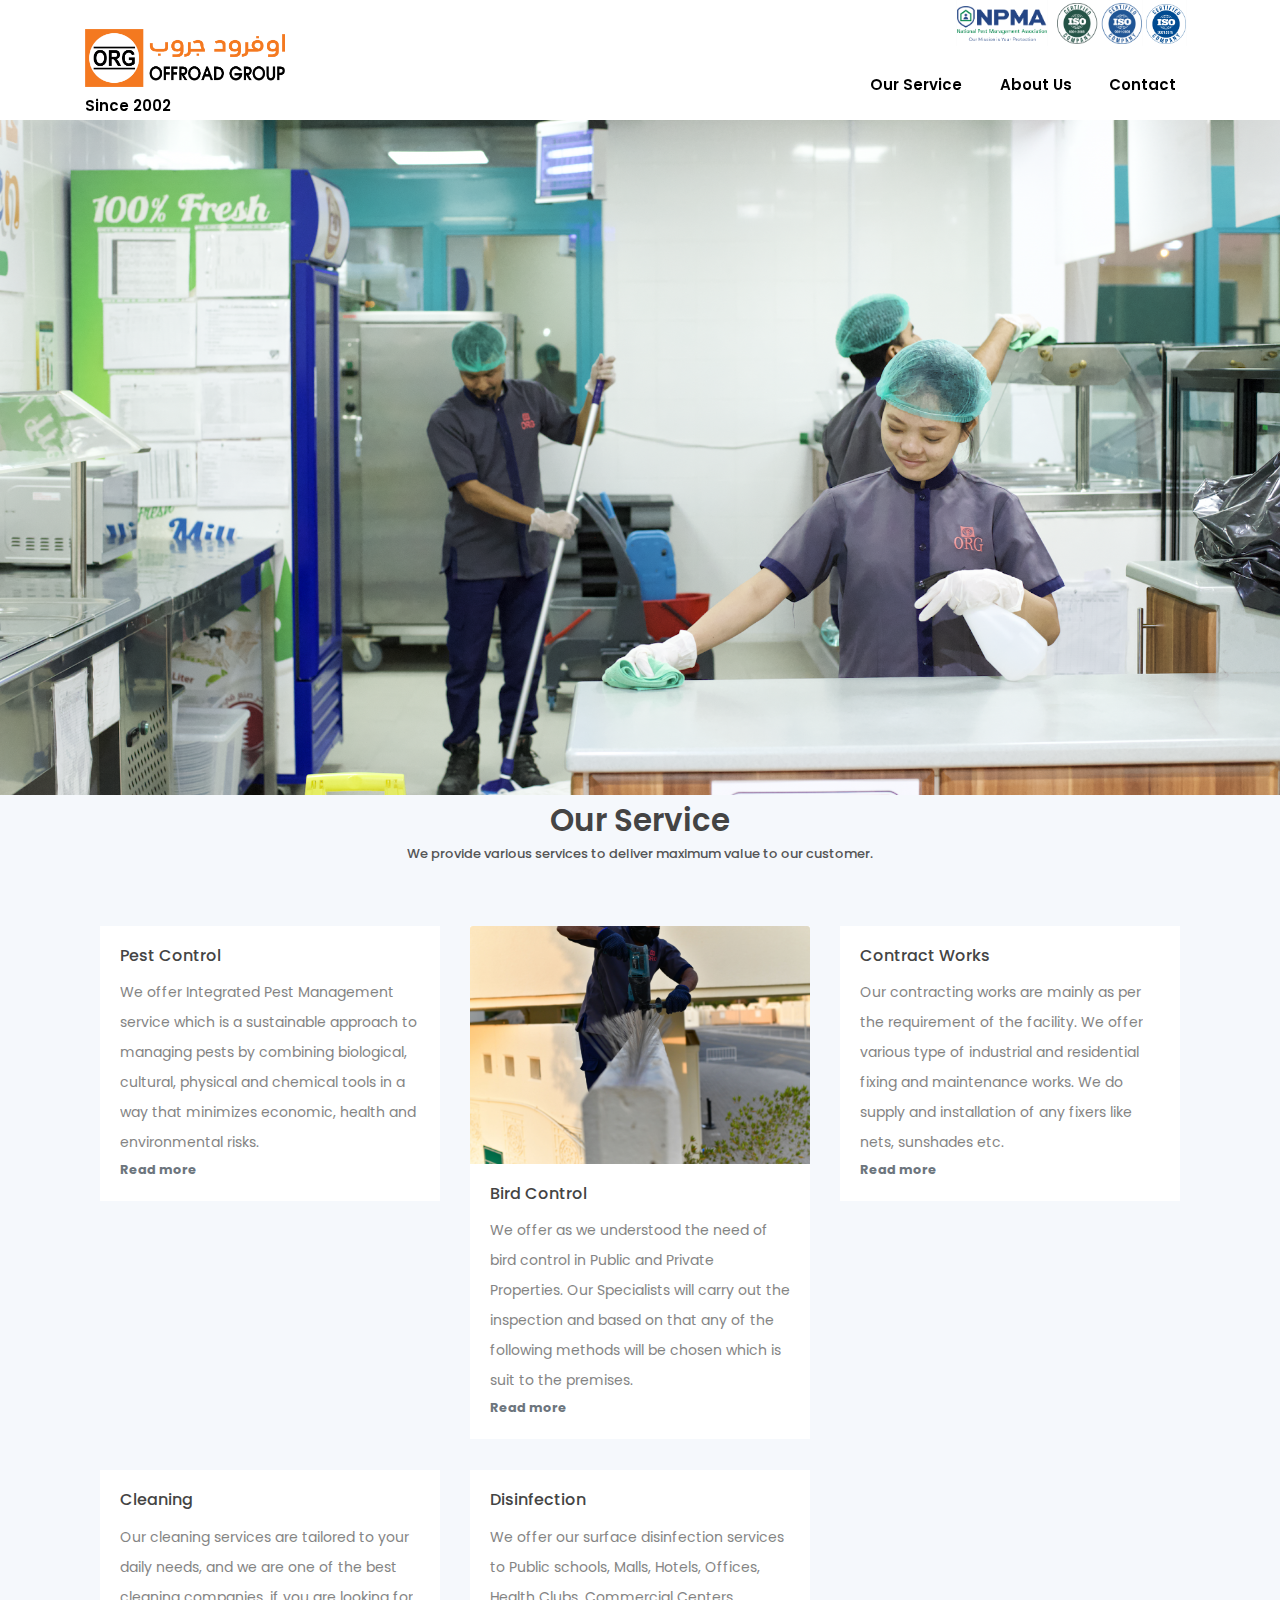
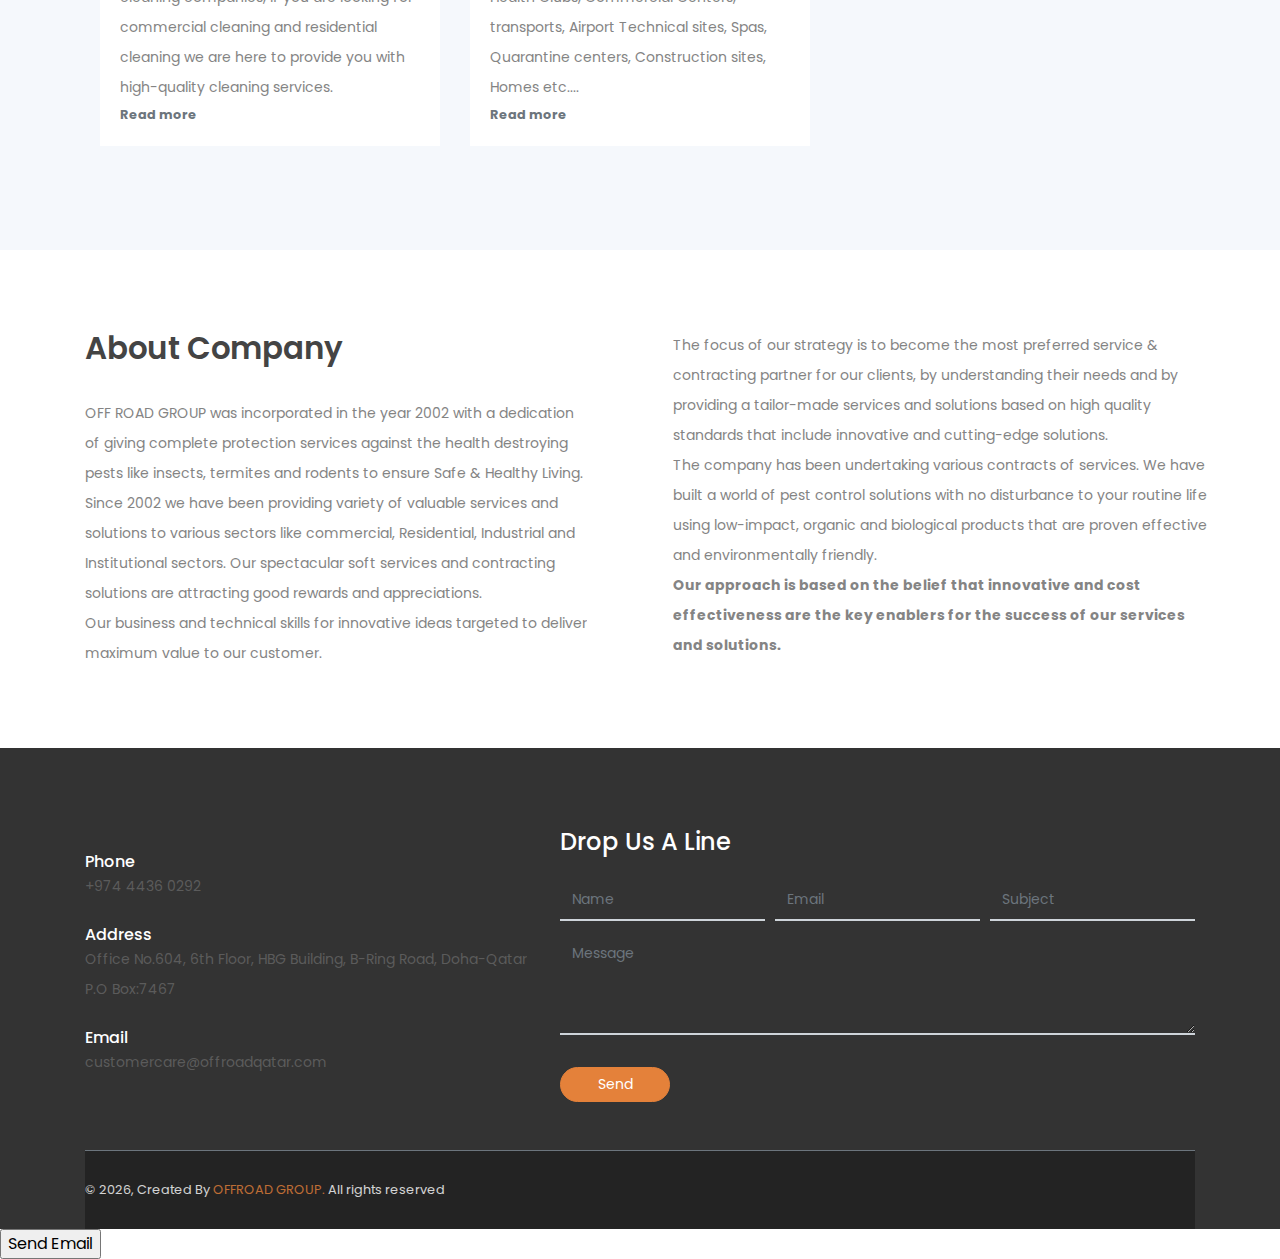
==== commit c26f6460: "initial commit" ====
--- a/index.html
+++ b/index.html
@@ -1,123 +1,733 @@
-<!DOCTYPE html>
-<html lang="en">
-<head>
-	<title>OFFROAD GROUP</title>
-	<meta charset="UTF-8">
-	<meta name="viewport" content="width=device-width, initial-scale=1">
-<!--===============================================================================================-->
-	<link rel="icon" type="image/x-icon" href="images/ORG LOGO .png">
-<!--===============================================================================================-->
-	<link rel="stylesheet" type="text/css" href="vendor/bootstrap/css/bootstrap.min.css">
-<!--===============================================================================================-->
-	<link rel="stylesheet" type="text/css" href="fonts/font-awesome-4.7.0/css/font-awesome.min.css">
-<!--===============================================================================================-->
-	<link rel="stylesheet" type="text/css" href="vendor/animate/animate.css">
-<!--===============================================================================================-->
-	<link rel="stylesheet" type="text/css" href="vendor/select2/select2.min.css">
-<!--===============================================================================================-->
-	<link rel="stylesheet" type="text/css" href="css/util.css">
-	<link rel="stylesheet" type="text/css" href="css/main.css">
-<!--===============================================================================================-->
-</head>
-<body>
-
-	<!--  -->
-	<div class="simpleslide100">
-		<div class="simpleslide100-item bg-img1" style="background-image: url('images/bg1.png');"></div>
-		<div class="simpleslide100-item bg-img1" style="background-image: url('images/bg4.png');"></div>
-		<div class="simpleslide100-item bg-img1" style="background-image: url('images/header3.jpeg');"></div>
-	</div>
-
-	<div class="size1 overlay1">
-		<!--  -->
-
-		<div class="size1 flex-col-c-m p-l-15 p-r-15 p-t-50 p-b-50">
-			<a href=""><img style="width: 250px;" src="images/ORG LOGO with name .png"></a>
-			<h3 class="l1-txt1 txt-center p-b-25">
-				Coming Soon
-			</h3>
-
-			<p class="m2-txt1 txt-center p-b-48">
-				Our website is under construction, contact us at customercare@offroadqatar.com
-			</p>
-
-			<!-- <div class="flex-w flex-c-m cd100 p-b-33">
-				<div class="flex-col-c-m size2 bor1 m-l-15 m-r-15 m-b-20">
-					<span class="l2-txt1 p-b-9 days">1</span>
-					<span class="s2-txt1">Day</span>
-				</div>
-
-				<div class="flex-col-c-m size2 bor1 m-l-15 m-r-15 m-b-20">
-					<span class="l2-txt1 p-b-9 hours">17</span>
-					<span class="s2-txt1">Hours</span>
-				</div>
-
-				<div class="flex-col-c-m size2 bor1 m-l-15 m-r-15 m-b-20">
-					<span class="l2-txt1 p-b-9 minutes">50</span>
-					<span class="s2-txt1">Minutes</span>
-				</div>
-
-				<div class="flex-col-c-m size2 bor1 m-l-15 m-r-15 m-b-20">
-					<span class="l2-txt1 p-b-9 seconds">39</span>
-					<span class="s2-txt1">Seconds</span>
-				</div>
-			</div> -->
-
-			<!-- <form class="w-full flex-w flex-c-m validate-form">
-
-				<div class="wrap-input100 validate-input where1" data-validate = "Valid email is required: ex@abc.xyz">
-					<input class="input100 placeholder0 s2-txt2" type="text" name="email" placeholder="Enter Email Address">
-					<span class="focus-input100"></span>
-				</div>
-
-
-				<button class="flex-c-m size3 s2-txt3 how-btn1 trans-04 where1">
-					Subscribe
-				</button>
-			</form> -->
-		</div>
-	</div>
-
-
-
-
-
-<!--===============================================================================================-->
-	<script src="vendor/jquery/jquery-3.2.1.min.js"></script>
-<!--===============================================================================================-->
-	<script src="vendor/bootstrap/js/popper.js"></script>
-	<script src="vendor/bootstrap/js/bootstrap.min.js"></script>
-<!--===============================================================================================-->
-	<script src="vendor/select2/select2.min.js"></script>
-<!--===============================================================================================-->
-	<script src="vendor/countdowntime/moment.min.js"></script>
-	<script src="vendor/countdowntime/moment-timezone.min.js"></script>
-	<script src="vendor/countdowntime/moment-timezone-with-data.min.js"></script>
-	<script src="vendor/countdowntime/countdowntime.js"></script>
-	<script>
-		$('.cd100').countdown100({
-			/*Set Endtime here*/
-			/*Endtime must be > current time*/
-			endtimeYear: 0,
-			endtimeMonth: 0,
-			endtimeDate: 1,
-			endtimeHours: 12,
-			endtimeMinutes: 0,
-			endtimeSeconds: 0,
-			timeZone: ""
-			// ex:  timeZone: "America/New_York"
-			//go to " http://momentjs.com/timezone/ " to get timezone
-		});
-	</script>
-<!--===============================================================================================-->
-	<script src="vendor/tilt/tilt.jquery.min.js"></script>
-	<script >
-		$('.js-tilt').tilt({
-			scale: 1.1
-		})
-	</script>
-<!--===============================================================================================-->
-	<script src="js/main.js"></script>
-
-</body>
-</html>
+<!DOCTYPE html>
+<html lang="en">
+<head>
+	<meta charset="utf-8">
+    <meta name="viewport" content="width=device-width, initial-scale=1, shrink-to-fit=no">
+    <meta name="description" content="Start your development with LeadMark landing page.">
+    <meta name="author" content="Devcrud">
+    <title>OFFROAD GROUP</title>
+    <!-- font icons -->
+    <link rel="stylesheet" href="assets/vendors/themify-icons/css/themify-icons.css">
+
+		<!-- Bootstrap core CSS -->
+	     <link href="vendor/bootstrap/css/bootstrap.min.css" rel="stylesheet">
+
+    <!-- Bootstrap + LeadMark main styles -->
+	<link rel="stylesheet" href="assets/css/leadmark.css">
+	<!-- <link rel="stylesheet" href="assets/css/fontawesome.css"> -->
+    <link rel="stylesheet" href="assets/css/templatemo-finance-business.css">
+    <!-- <link rel="stylesheet" href="assets/css/owl.css"> -->
+	<link rel="icon" type="image/x-icon" href="assets/imgs/ORG LOGO .png">
+</head>
+<body data-spy="scroll" data-target=".navbar" data-offset="40" id="home">
+	<div class="sub-header">
+      <div class="container">
+        <div class="row">
+          <div class="col-md-8">
+            <ul class="left-info">
+							<!-- <li><a href="#"><i></i></a></li> -->
+							<!-- <li><a href="#"><i></i></a></li> -->
+            </ul>
+          </div>
+          <div class="col-md-4">
+            <ul class="right-icons">
+              <li><a href=""><img style="width: 90px;" src="assets/imgs/npma_logo.png"></a></li>
+							<li><a href="#"><i></i></a></li>
+							<li><a href="#"><i></i></a></li>
+							<li><a href="#"><i></i></a></li>
+							<li><a href="#"><i></i></a></li>
+							<li><a href="#"><i></i></a></li>
+							<li><a href="#"><i></i></a></li>
+							<li><a href="#"><i></i></a></li>
+							<li><a href="#"><i></i></a></li>
+							<li><a href="#"><i></i></a></li>
+              <li><a href=""><img style="width: 85px;" src="assets/imgs/iso b&g.png"></a></li>
+							<!-- <li><a href=""><img style="width: 40px;" src="assets/imgs/iso_blue.png"></a></li> -->
+								<li><a href="#"><i></i></a></li>
+								<li><a href="#"><i></i></a></li>
+								<li><a href="#"><i></i></a></li>
+							<li><a href=""><img style="width: 40px;" src="assets/imgs/iso_blue.png"></a></li>
+							<li><a href="#"><i></i></a></li>
+							<li><a href="#"><i></i></a></li>
+							<li><a href="#"><i></i></a></li>
+							<li><a href="#"><i></i></a></li>
+							<li><a href="#"><i></i></a></li>
+							<li><a href="#"><i></i></a></li>
+							<li><a href="#"><i></i></a></li>
+							<li><a href="#"><i></i></a></li>
+							<li><a href="#"><i></i></a></li>
+							<li><a href="#"><i></i></a></li>
+							<li><a href="#"><i></i></a></li>
+							<li><a href="#"><i></i></a></li>
+              <!-- <li><a href="#"><i class="fa fa-behance"></i></a></li> -->
+            </ul>
+          </div>
+        </div>
+      </div>
+    </div>
+
+    <!-- page Navigation -->
+    <nav class="navbar custom-navbar navbar-expand-md navbar-light fixed-top" data-spy="affix" data-offset-top="10">
+        <div class="container">
+            <a class="navbar-brand" href="#">
+							<figure>
+                <img style="width: 200px;" src="assets/imgs/ORG LOGO with name .png">
+								<figcaption class="nav-link" href="#" style="margin: 0;padding-left: 0px; text-align: left; color: #000000;">Since 2002</figcaption>
+</figure>
+            </a>
+            <button class="navbar-toggler ml-auto" type="button" data-toggle="collapse" data-target="#navbarSupportedContent" aria-controls="navbarSupportedContent" aria-expanded="false" aria-label="Toggle navigation">
+                <span class="navbar-toggler-icon"></span>
+            </button>
+            <div class="collapse navbar-collapse" id="navbarSupportedContent">
+                <ul class="navbar-nav ml-auto">
+                    <li class="nav-item">
+                        <a class="nav-link" style="color: #000000;" href="#service">Our Service</a>
+                    </li>
+                    <li class="nav-item">
+                        <a class="nav-link" style="color: #000000;" href="#about">About Us</a>
+                    </li>
+                    <!-- <li class="nav-item">
+                        <a class="nav-link" href="#portfolio">Portfolio</a>
+                    </li>
+                    <li class="nav-item">
+                        <a class="nav-link" href="#blog">Blog</a>
+                    </li> -->
+                    <li class="nav-item">
+                        <a class="nav-link"  style="color: #000000;" href="#contact">Contact</a>
+                    </li>
+                    <!-- <li class="nav-item">
+                        <a href="components.html" class="ml-4 nav-link btn btn-primary btn-sm rounded">Components</a>
+                    </li> -->
+                </ul>
+            </div>
+        </div>
+    </nav>
+    <!-- End Of Second Navigation -->
+
+    <!-- Page Header -->
+    <!-- <header class="header">
+        <div class="overlay">
+            <h1 class="subtitle">LeadMark Landing Page</h1>
+            <h1 class="title">We Are Creative</h1>
+        </div>
+        <div class="shape">
+            <svg viewBox="0 0 1500 200">
+                <path d="m 0,240 h 1500.4828 v -71.92164 c 0,0 -286.2763,-81.79324 -743.19024,-81.79324 C 300.37862,86.28512 0,168.07836 0,168.07836 Z"/>
+            </svg>
+        </div>
+        <div class="mouse-icon"><div class="wheel"></div></div>
+    </header> -->
+    <!-- End Of Page Header -->
+		<!-- <section>
+		 <img id="img" src="assets/imgs/bg1.jpg" style="position: relative;
+	   height: 100vh;
+	   min-height: 500px; background-size: cover;
+	   overflow: hidden; background: center center fixed;">
+		   </section> -->
+
+			 <!-- Banner Starts Here -->
+<div class="main-banner header-text" id="top">
+		<div class="Modern-Slider">
+			<!-- Item -->
+			<div class="item item-1">
+				<div class="img-fill">
+						<!-- <div class="text-content">
+							<h6>we are here to help you<span class="clrw">. . .</span></h6>
+							<h4>planning<br><span class="clr">&amp;</span> Construction</h4>
+							<p>Explore aspiring home with Dream Paradise.</p>
+							<a href="contact.html" class="filled-button">contact us</a>
+						</div> -->
+				</div>
+			</div>
+			<!-- // Item -->
+			<!-- Item -->
+			<div class="item item-2">
+				<div class="img-fill">
+						<!-- <div class="text-content">
+							<h6>we are here to achieve your dream<span class="clrw">. . .</span></h6>
+							<h4>interiors<br><span class="clr">&amp;</span>architectures</h4>
+							<p>Better interiors and architectures to make your home a Paradise.</p>
+							<a href="services.html" class="filled-button">our services</a>
+						</div> -->
+				</div>
+			</div>
+			<!-- // Item -->
+			<!-- Item -->
+			<div class="item item-3">
+				<div class="img-fill">
+						<!-- <div class="text-content">
+							<h6>we are here to build you a home<span class="clrw">. . .</span></h6>
+							<h4>Furnitures<br><span class="clr">&amp;</span> fittings</h4>
+							<p>Having a Royal outlook on your furniture makes your home a Paradise.</p>
+							<a href="about.html" class="filled-button">learn more</a>
+						</div> -->
+				</div>
+			</div>
+			<!-- // Item -->
+			<!-- Item -->
+			<div class="item item-4">
+				<div class="img-fill">
+						<!-- <div class="text-content">
+							<h6>we are here to build you a home<span class="clrw">. . .</span></h6>
+							<h4>Furnitures<br><span class="clr">&amp;</span> fittings</h4>
+							<p>Having a Royal outlook on your furniture makes your home a Paradise.</p>
+							<a href="about.html" class="filled-button">learn more</a>
+						</div> -->
+				</div>
+			</div>
+			<!-- // Item -->
+		</div>
+</div>
+<!-- Banner Ends Here -->
+
+    <!-- Service Section -->
+    <section  id="service" class="section pt-0">
+        <div class="container">
+            <h6 class="section-title text-center">   </h6>
+						<h6 class="section-title text-center">Our Service</h6>
+            <h6 class="section-subtitle text-center mb-5 pb-3">We provide various services to deliver maximum value to our customer.</h6>
+
+            <!-- <div class="row">
+                <div class="col-md-4">
+                    <div class="card mb-4 mb-md-0">
+                        <div class="card-body">
+                            <small class="text-primary font-weight-bold">01</small>
+                            <h5 class="card-title mt-3"> Beatae quo <h5>
+                            <p class="mb-0">Lorem ipsum dolor sit amet, cquasi cupiditate voluptate debitis saepe dolorem totam dolor repudiandae quo nihil, repellendus nesciunt ab fuga quae, minima reprehenderit sequi fugit.</p>
+                        </div>
+                    </div>
+                </div>
+                <div class="col-md-4">
+                    <div class="card mb-4 mb-md-0">
+                        <div class="card-body">
+                            <small class="text-primary font-weight-bold">02</small>
+                            <h5 class="card-title mt-3">Delectus Suscipit<h5>
+                            <p class="mb-0">Lorem ipsum dolor sit amet, cquasi cupiditate voluptate debitis saepe dolorem totam dolor repudiandae quo nihil, repellendus nesciunt ab fuga quae, minima reprehenderit sequi fugit.</p>
+                        </div>
+                    </div>
+                </div>
+                <div class="col-md-4">
+                    <div class="card mb-4 mb-md-0">
+                        <div class="card-body">
+                            <small class="text-primary font-weight-bold">03</small>
+                            <h5 class="card-title mt-3">Itaque harum<h5>
+                            <p class="mb-0">Lorem ipsum dolor sit amet, cquasi cupiditate voluptate debitis saepe dolorem totam dolor repudiandae quo nihil, repellendus nesciunt ab fuga quae, minima reprehenderit sequi fugit.</p>
+                        </div>
+                    </div>
+                </div>
+            </div>
+        </div>
+
+				<div class="container">
+						<h6 class="section-title text-center">   </h6>
+						<h6 class="section-subtitle text-center mb-5 pb-3">Voluptates architecto provident deserunt.</h6>
+
+						<div class="row">
+								<div class="col-md-4">
+										<div class="card mb-4 mb-md-0">
+												<div class="card-body">
+														<small class="text-primary font-weight-bold">01</small>
+														<h5 class="card-title mt-3"> Beatae quo <h5>
+														<p class="mb-0">Lorem ipsum dolor sit amet, cquasi cupiditate voluptate debitis saepe dolorem totam dolor repudiandae quo nihil, repellendus nesciunt ab fuga quae, minima reprehenderit sequi fugit.</p>
+												</div>
+										</div>
+								</div>
+								<div class="col-md-4">
+										<div class="card mb-4 mb-md-0">
+												<div class="card-body">
+														<small class="text-primary font-weight-bold">02</small>
+														<h5 class="card-title mt-3">Delectus Suscipit<h5>
+														<p class="mb-0">Lorem ipsum dolor sit amet, cquasi cupiditate voluptate debitis saepe dolorem totam dolor repudiandae quo nihil, repellendus nesciunt ab fuga quae, minima reprehenderit sequi fugit.</p>
+												</div>
+										</div>
+								</div>
+								<div class="col-md-4">
+										<div class="card mb-4 mb-md-0">
+												<div class="card-body">
+														<small class="text-primary font-weight-bold">03</small>
+														<h5 class="card-title mt-3">Itaque harum<h5>
+														<p class="mb-0">Lorem ipsum dolor sit amet, cquasi cupiditate voluptate debitis saepe dolorem totam dolor repudiandae quo nihil, repellendus nesciunt ab fuga quae, minima reprehenderit sequi fugit.</p>
+												</div>
+										</div>
+								</div>
+						</div>
+				</div> -->
+
+
+
+				<div class="container">
+            <!-- <h6 class="section-title mb-0 text-center">Latest Articles</h6>
+            <h6 class="section-subtitle mb-5 text-center">Architecto provident deserunt eveniet libero</h6> -->
+
+            <div class="row">
+							<div class="col-md-4">
+									<div class="card border-0 mb-4">
+											<img src="assets/imgs/service1.jpeg" alt="" class="card-img-top w-100">
+											<div class="card-body">
+													<h6 class="card-title">Pest Control</h5>
+													<p>We offer Integrated Pest Management service which is a sustainable approach to managing pests by combining biological, cultural, physical and chemical tools in a way that minimizes economic, health and environmental risks.</p>
+													<a href="pest_control.html" class="small text-muted"><b>Read more</b></a>
+											</div>
+									</div>
+							</div>
+							<div class="col-md-4">
+									<div class="card border-0 mb-4">
+											<img src="assets/imgs/service2.jpeg" alt="" class="card-img-top w-100">
+											<div class="card-body">
+													<h6 class="card-title">Bird Control</h6>
+													<p>We offer as we understood the need of bird control in Public and Private Properties. Our Specialists will carry out the inspection and based on that any of the following methods will be chosen which is suit to the premises.</p>
+													<a href="bird_control.html" class="small text-muted"><b>Read more</b></a>
+											</div>
+									</div>
+							</div>
+							<div class="col-md-4">
+									<div class="card border-0 mb-4">
+											<img src="assets/imgs/service3-crp.jpeg" alt="" class="card-img-top w-100">
+											<div class="card-body">
+													<h6 class="card-title">Contract Works</h6>
+													<p>Our contracting works are mainly as per the requirement of the facility.  We offer various type of industrial and residential fixing and maintenance works. We do supply and installation of any fixers like nets, sunshades etc.</p>
+													<a href="contract_works.html" class="small text-muted"><b>Read more</b></a>
+											</div>
+									</div>
+							</div>
+            </div>
+        </div>
+				<div class="container">
+            <h6 class="section-title mb-0 text-center">    </h6>
+            <!-- <h6 class="section-subtitle mb-5 text-center">Architecto provident deserunt eveniet libero</h6> -->
+
+            <div class="row">
+                <div class="col-md-4">
+                    <div class="card border-0 mb-4">
+                        <img src="assets/imgs/service4.jpeg" alt="" class="card-img-top w-100">
+                        <div class="card-body">
+                            <h6 class="card-title">Cleaning</h6>
+                            <p>Our cleaning services are tailored to your daily needs, and we are one of the best cleaning companies, if you are looking for commercial cleaning and residential cleaning we are here to provide you with high-quality cleaning services.</p>
+                            <a href="cleaning.html" class="small text-muted"><b>Read more</b></a>
+                        </div>
+                    </div>
+                </div>
+								<div class="col-md-4">
+										<div class="card border-0 mb-4">
+												<img src="assets/imgs/service5.jpg" alt="" class="card-img-top w-100">
+												<div class="card-body">
+														<h6 class="card-title">Disinfection</h6>
+														<p>We offer our surface disinfection services to Public schools, Malls, Hotels, Offices, Health Clubs, Commercial Centers, transports, Airport Technical sites, Spas, Quarantine centers, Construction sites, Homes etc....</p>
+														<a href="disinfection.html" class="small text-muted"><b>Read more</b></a>
+												</div>
+										</div>
+								</div>
+                <!-- <div class="col-md-4">
+                    <div class="card border-0 mb-4">
+                        <img src="assets/imgs/blog-3.jpg" alt="" class="card-img-top w-100">
+                        <div class="card-body">
+                            <h6 class="card-title">Qui optio neque alias</h6>
+                            <p>Fuga quae ratione inventore Perferendis porro.</p>
+                            <a href="javascript:void(0)" class="small text-muted">Go To The Article</a>
+                        </div>
+                    </div>
+                </div> -->
+            </div>
+        </div>
+
+    </section>
+    <!-- End OF Service Section -->
+
+    <!-- About Section -->
+    <section class="section" id="about">
+        <div class="container">
+            <div class="row justify-content-between">
+                <div class="col-md-6 pr-md-5 mb-4 mb-md-0">
+                    <h6 class="section-title mb-4">About Company</h6>
+                    <!-- <h6 class="section-subtitle mb-4">Architecto provident deserunt</h6> -->
+                    <p>OFF ROAD GROUP was incorporated in the year 2002 with a dedication of giving complete protection services against the health destroying pests like insects, termites and rodents to ensure Safe & Healthy Living.</p>
+										<p>Since 2002 we have been providing variety of valuable services and solutions to various sectors like commercial, Residential, Industrial and  Institutional sectors. Our spectacular soft services and contracting solutions are attracting good rewards and appreciations.</p>
+
+										<p>Our business and technical skills for innovative ideas targeted to deliver maximum value to our customer.</p>
+										<!-- <a href="javascript:void(0)" class="small text-muted"><b>Read more</b></a> -->
+										<!-- <img src="assets/imgs/about.jpg" alt="" class="w-100 mt-3 shadow-sm"> -->
+                </div>
+                <div class="col-md-6 pl-md-5">
+                    <div class="row">
+                        <!-- <div class="col-6">
+                            <img src="assets/imgs/about-1.jpg" alt="" class="w-100 shadow-sm">
+                        </div>
+                        <div class="col-6">
+                            <img src="assets/imgs/about-2.jpg" alt="" class="w-100 shadow-sm">
+                        </div> -->
+                        <!-- <div class="col-12 mt-4"> -->
+                            <p>The focus of our strategy is to become the most preferred service & contracting partner for our clients, by understanding their needs and by providing a tailor-made services and solutions based on high quality standards that include innovative and cutting-edge solutions.
+                            </p>
+                            <p>The company has been undertaking various contracts of services. We have built a world of pest control solutions with no disturbance to your routine life using low-impact, organic and biological products that are proven effective and environmentally friendly.</p>
+														<p><b>Our  approach  is based on the belief that innovative and cost effectiveness are the key enablers for the success of our services and solutions.</b><br>
+														</p>
+													<!-- </div> -->
+                    </div>
+                </div>
+            </div>
+        </div>
+    </section>
+    <!-- End OF About Section -->
+
+    <!-- Portfolio Section -->
+    <!-- <section id="portfolio" class="section portfolio-section">
+        <div class="container">
+            <h6 class="section-title text-center">Our Portfolio</h6>
+            <h6 class="section-subtitle mb-5 text-center">New stunning projects for our amazing clients</h6>
+            <div class="filters">
+                <a href="#" data-filter=".new" class="active">
+                    New
+                </a>
+                <a href="#" data-filter=".advertising">
+                    Advertising
+                </a>
+                <a href="#" data-filter=".branding">
+                    Branding
+                </a>
+                <a href="#" data-filter=".web">
+                    Web
+                </a>
+            </div>
+            <div class="portfolio-container">
+                <div class="col-md-6 col-lg-4 web new">
+                    <div class="portfolio-item">
+                        <img src="assets/imgs/web-1.jpg" class="img-fluid" alt="Download free bootstrap 4 admin dashboard, free boootstrap 4 templates">
+                        <div class="content-holder">
+                            <a class="img-popup" href="assets/imgs/web-1.jpg"></a>
+                            <div class="text-holder">
+                                <h6 class="title">WEB</h6>
+                                <p class="subtitle">Expedita corporis doloremque velit in totam!</p>
+                            </div>
+                        </div>
+                    </div>
+                </div>
+                <div class="col-md-6 col-lg-4 web new">
+                    <div class="portfolio-item">
+                        <img src="assets/imgs/web-2.jpg" class="img-fluid" alt="Download free bootstrap 4 admin dashboard, free boootstrap 4 templates">
+                        <div class="content-holder">
+                            <a class="img-popup" href="assets/imgs/web-2.jpg"></a>
+                            <div class="text-holder">
+                                <h6 class="title">WEB</h6>
+                                <p class="subtitle">Expedita corporis doloremque velit in totam!</p>
+                            </div>
+                        </div>
+                    </div>
+                </div>
+                <div class="col-md-6 col-lg-4 advertising new">
+                    <div class="portfolio-item">
+                        <img src="assets/imgs/advertising-2.jpg" class="img-fluid" alt="Download free bootstrap 4 admin dashboard, free boootstrap 4 templates">
+                        <div class="content-holder">
+                            <a class="img-popup" href="assets/imgs/advertising-2.jpg"></a>
+                            <div class="text-holder">
+                                <h6 class="title">ADVERSTISING</h6>
+                                <p class="subtitle">Expedita corporis doloremque velit in totam!</p>
+                            </div>
+                        </div>
+                    </div>
+                </div>
+                <div class="col-md-6 col-lg-4 web">
+                    <div class="portfolio-item">
+                        <img src="assets/imgs/web-4.jpg" class="img-fluid" alt="Download free bootstrap 4 admin dashboard, free boootstrap 4 templates">
+                        <div class="content-holder">
+                            <a class="img-popup" href="assets/imgs/web-4.jpg"></a>
+                            <div class="text-holder">
+                                <h6 class="title">WEB</h6>
+                                <p class="subtitle">Expedita corporis doloremque velit in totam!</p>
+                            </div>
+                        </div>
+                    </div>
+                </div>
+
+                <div class="col-md-6 col-lg-4 advertising">
+                    <div class="portfolio-item">
+                        <img src="assets/imgs/advertising-1.jpg" class="img-fluid" alt="Download free bootstrap 4 admin dashboard, free boootstrap 4 templates">
+                        <div class="content-holder">
+                            <a class="img-popup" href="assets/imgs/advertising-1.jpg"></a>
+                            <div class="text-holder">
+                                <h6 class="title">ADVERSITING</h6>
+                                <p class="subtitle">Expedita corporis doloremque velit in totam!</p>
+                            </div>
+                        </div>
+                    </div>
+                </div>
+                <div class="col-md-6 col-lg-4 web new">
+                    <div class="portfolio-item">
+                        <img src="assets/imgs/web-3.jpg" class="img-fluid" alt="Download free bootstrap 4 admin dashboard, free boootstrap 4 templates">
+                       <div class="content-holder">
+                            <a class="img-popup" href="assets/imgs/web-3.jpg"></a>
+                            <div class="text-holder">
+                                <h6 class="title">WEB</h6>
+                                <p class="subtitle">Expedita corporis doloremque velit in totam!</p>
+                            </div>
+                        </div>
+                    </div>
+                </div>
+                <div class="col-md-6 col-lg-4 advertising new">
+                    <div class="portfolio-item">
+                        <img src="assets/imgs/advertising-3.jpg" class="img-fluid" alt="Download free bootstrap 4 admin dashboard, free boootstrap 4 templates">
+                       <div class="content-holder">
+                            <a class="img-popup" href="assets/imgs/advertising-3.jpg"></a>
+                            <div class="text-holder">
+                                <h6 class="title">ADVERSITING</h6>
+                                <p class="subtitle">Expedita corporis doloremque velit in totam!</p>
+                            </div>
+                        </div>
+                    </div>
+                </div>
+                <div class="col-md-6 col-lg-4 advertising new">
+                    <div class="portfolio-item">
+                        <img src="assets/imgs/advertising-4.jpg" class="img-fluid" alt="Download free bootstrap 4 admin dashboard, free boootstrap 4 templates">
+                        <div class="content-holder">
+                            <a class="img-popup" href="assets/imgs/advertising-4.jpg"></a>
+                            <div class="text-holder">
+                                <h6 class="title">ADVERTISING</h6>
+                                <p class="subtitle">Expedita corporis doloremque velit in totam!</p>
+                            </div>
+                        </div>
+                    </div>
+
+                </div>
+                <div class="col-md-6 col-lg-4 branding new">
+                    <div class="portfolio-item">
+                        <img src="assets/imgs/branding-1.jpg" class="img-fluid" alt="Download free bootstrap 4 admin dashboard, free boootstrap 4 templates">
+                        <div class="content-holder">
+                            <a class="img-popup" href="assets/imgs/branding-1.jpg"></a>
+                            <div class="text-holder">
+                                <h6 class="title">BRANDING</h6>
+                                <p class="subtitle">Expedita corporis doloremque velit in totam!</p>
+                            </div>
+                        </div>
+                    </div>
+                </div>
+                <div class="col-md-6 col-lg-4 branding">
+                    <div class="portfolio-item">
+                        <img src="assets/imgs/branding-2.jpg" class="img-fluid" alt="Download free bootstrap 4 admin dashboard, free boootstrap 4 templates">
+                        <div class="content-holder">
+                            <a class="img-popup" href="assets/imgs/branding-2.jpg"></a>
+                            <div class="text-holder">
+                                <h6 class="title">BRANDING</h6>
+                                <p class="subtitle">Expedita corporis doloremque velit in totam!</p>
+                            </div>
+                        </div>
+                    </div>
+                </div>
+                <div class="col-md-6 col-lg-4 branding new">
+                    <div class="portfolio-item">
+                        <img src="assets/imgs/branding-3.jpg" class="img-fluid" alt="Download free bootstrap 4 admin dashboard, free boootstrap 4 templates">
+                        <div class="content-holder">
+                            <a class="img-popup" href="assets/imgs/branding-3.jpg"></a>
+                            <div class="text-holder">
+                                <h6 class="title">BRANDING</h6>
+                                <p class="subtitle">Expedita corporis doloremque velit in totam!</p>
+                            </div>
+                        </div>
+                    </div>
+                </div>
+                <div class="col-md-6 col-lg-4 branding">
+                    <div class="portfolio-item">
+                        <img src="assets/imgs/branding-4.jpg" class="img-fluid" alt="Download free bootstrap 4 admin dashboard, free boootstrap 4 templates">
+                        <div class="content-holder">
+                            <a class="img-popup" href="assets/imgs/branding-4.jpg"></a>
+                            <div class="text-holder">
+                                <h6 class="title">BRANDING</h6>
+                                <p class="subtitle">Expedita corporis doloremque velit in totam!</p>
+                            </div>
+                        </div>
+                    </div>
+                </div>
+                <div class="col-md-6 col-lg-4 branding">
+                    <div class="portfolio-item">
+                        <img src="assets/imgs/branding-5.jpg" class="img-fluid" alt="Download free bootstrap 4 admin dashboard, free boootstrap 4 templates">
+                        <div class="content-holder">
+                            <a class="img-popup" href="assets/imgs/branding-5.jpg"></a>
+                            <div class="text-holder">
+                                <h6 class="title">BRANDING</h6>
+                                <p class="subtitle">Expedita corporis doloremque velit in totam!</p>
+                            </div>
+                        </div>
+                    </div>
+                </div>
+            </div>
+        </div>
+    </section> -->
+    <!-- End of portfolio section -->
+
+    <!-- Blog Section -->
+    <!-- <section class="section" id="blog">
+        <div class="container">
+            <h6 class="section-title mb-0 text-center">Latest Articles</h6>
+            <h6 class="section-subtitle mb-5 text-center">Architecto provident deserunt eveniet libero</h6>
+
+            <div class="row">
+                <div class="col-md-4">
+                    <div class="card border-0 mb-4">
+                        <img src="assets/imgs/blog-1.jpg" alt="" class="card-img-top w-100">
+                        <div class="card-body">
+                            <h6 class="card-title">Pariatur Omnis Harum quae sint.</h6>
+                            <p>Fuga quae ratione inventore Perferendis porro.</p>
+                            <a href="javascript:void(0)" class="small text-muted">Go To The Article</a>
+                        </div>
+                    </div>
+                </div>
+                <div class="col-md-4">
+                    <div class="card border-0 mb-4">
+                        <img src="assets/imgs/blog-2.jpg" alt="" class="card-img-top w-100">
+                        <div class="card-body">
+                            <h6 class="card-title"> Harum Quae Porro</h5>
+                            <p>Fuga quae ratione inventore Perferendis porro.</p>
+                            <a href="javascript:void(0)" class="small text-muted">Go To The Article</a>
+                        </div>
+                    </div>
+                </div>
+                <div class="col-md-4">
+                    <div class="card border-0 mb-4">
+                        <img src="assets/imgs/blog-3.jpg" alt="" class="card-img-top w-100">
+                        <div class="card-body">
+                            <h6 class="card-title">Qui optio neque alias</h6>
+                            <p>Fuga quae ratione inventore Perferendis porro.</p>
+                            <a href="javascript:void(0)" class="small text-muted">Go To The Article</a>
+                        </div>
+                    </div>
+                </div>
+            </div>
+        </div>
+    </section> -->
+    <!-- End of Blog Section -->
+
+    <!-- Testmonial Section -->
+    <!-- <section class="section" id="testmonial">
+        <div class="container">
+            <h6 class="section-title text-center mb-0">Testmonials</h6>
+            <h6 class="section-subtitle mb-5 text-center">What Our Clients Says</h6>
+            <div class="row">
+                <div class="col-md-4 my-3 my-md-0">
+                    <div class="card">
+                        <div class="card-body">
+                            <div class="media align-items-center mb-3">
+                                <img class="mr-3" src="assets/imgs/avatar.jpg" alt="">
+                                <div class="media-body">
+                                    <h6 class="mt-1 mb-0">John Doe</h6>
+                                    <small class="text-muted mb-0">Business Analyst</small>
+                                </div>
+                            </div>
+                            <p class="mb-0">Lorem ipsum dolor sit amet, consectetur adipisicing elit. Delectus enim modi, id dicta reiciendis itaque.</p>
+                        </div>
+                    </div>
+                </div>
+                <div class="col-md-4 my-3 my-md-0">
+                    <div class="card">
+                        <div class="card-body">
+                            <div class="media align-items-center mb-3">
+                                <img class="mr-3" src="assets/imgs/avatar-1.jpg" alt="">
+                                <div class="media-body">
+                                    <h6 class="mt-1 mb-0">Maria Garcia</h6>
+                                    <small class="text-muted mb-0">Insurance Agent</small>
+                                </div>
+                            </div>
+                            <p class="mb-0">Lorem ipsum dolor sit amet, consectetur adipisicing elit. Delectus enim modi, id dicta reiciendis itaque.</p>
+                        </div>
+                    </div>
+                </div>
+                <div class="col-md-4 my-3 my-md-0">
+                    <div class="card">
+                        <div class="card-body">
+                            <div class="media align-items-center mb-3">
+                                <img class="mr-3" src="assets/imgs/avatar-2.jpg" alt="">
+                                <div class="media-body">
+                                    <h6 class="mt-1 mb-0">Mason Miller</h6>
+                                    <small class="text-muted mb-0">Residential Appraiser</small>
+                                </div>
+                            </div>
+                            <p class="mb-0">Lorem ipsum dolor sit amet, consectetur adipisicing elit. Delectus enim modi, id dicta reiciendis itaque.</p>
+                        </div>
+                    </div>
+                </div>
+            </div>
+        </div>
+    </section> -->
+    <!-- End of Testmonial Section -->
+
+    <!-- Contact Section -->
+    <section id="contact" class="section has-img-bg pb-0">
+        <div class="container">
+            <div class="row align-items-center">
+                <div class="col-md-5 my-3">
+                    <h6 class="mb-0">Phone</h6>
+                    <p class="mb-4">+974 4436 0292</p>
+
+                    <h6 class="mb-0">Address</h6>
+                    <p class="mb-4">Office No.604, 6th Floor, HBG Building, B-Ring Road, Doha-Qatar  P.O Box:7467</p>
+
+                    <h6 class="mb-0">Email</h6>
+                    <p class="mb-0">customercare@offroadqatar.com</p>
+                    <p></p>
+                </div>
+                <div class="col-md-7">
+                    <form>
+                        <h4 class="mb-4">Drop Us A Line</h4>
+                        <div class="form-row">
+                            <div class="form-group col-sm-4">
+                                <input type="text" class="form-control text-white rounded-0 bg-transparent" name="name" placeholder="Name">
+                            </div>
+                            <div class="form-group col-sm-4">
+                                <input type="email" class="form-control text-white rounded-0 bg-transparent" name="Email" placeholder="Email">
+                            </div>
+                            <div class="form-group col-sm-4">
+                                <input type="text" class="form-control text-white rounded-0 bg-transparent" name="subject" placeholder="Subject">
+                            </div>
+                            <div class="form-group col-12">
+                                <textarea name="message" id="" cols="30" rows="4" class="form-control text-white rounded-0 bg-transparent" placeholder="Message"></textarea>
+
+                            </div>
+                            <div class="form-group col-12 mb-0">
+                                <button type="submit" class="btn btn-primary rounded w-md mt-3" onclick="sendEmail()">Send</button>
+                            </div>
+                        </div>
+                    </form>
+                </div>
+            </div>
+            <!-- Page Footer -->
+            <footer class="mt-5 py-4 border-top border-secondary">
+                <p class="mb-0 small">&copy; <script>document.write(new Date().getFullYear())</script>, Created By <a href="https://www.offroadqatar.com" target="_blank">OFFROAD GROUP.</a>  All rights reserved </p>
+            </footer>
+            <!-- End of Page Footer -->
+        </div>
+    </section>
+
+	<!-- core  -->
+	<script src="https://smtpjs.com/v3/smtp.js"></script>
+	<script src="https://smtpjs.com/v3/smtp.js"></script>
+<input type="button" value="Send Email" onclick="sendEmail()">
+<script>
+function sendEmail() {
+	Email.send({
+    SecureToken : "<your generated token>",
+    To : 'aahashim11@gmail.com',
+    From : "sender@example.com",
+    Subject : "Test Email",
+    Body : "<html><h2>Header</h2><strong>Bold text</strong><br></br><em>Italic</em></html>"
+    }).then(
+        message => alert("mail sent successfully")
+    );
+}
+</script>
+    <script src="assets/vendors/jquery/jquery-3.4.1.js"></script>
+    <script src="assets/vendors/bootstrap/bootstrap.bundle.js"></script>
+
+    <!-- bootstrap 3 affix -->
+	<script src="assets/vendors/bootstrap/bootstrap.affix.js"></script>
+
+    <!-- Isotope -->
+    <script src="assets/vendors/isotope/isotope.pkgd.js"></script>
+
+
+    <!-- LeadMark js -->
+    <script src="assets/js/leadmark.js"></script>
+
+		<!-- <script src="assets/js/custom.js"></script> -->
+	 <script src="assets/js/owl.js"></script>
+	 <script src="assets/js/slick.js"></script>
+	 <!-- <script src="assets/js/accordions.js"></script> -->
+
+</body>
+</html>
--- a/assets/vendors/themify-icons/css/themify-icons.css
+++ b/assets/vendors/themify-icons/css/themify-icons.css
@@ -0,0 +1,1081 @@
+@font-face {
+	font-family: 'themify';
+	src:url("../fonts/themify.eot?-fvbane");
+	src:url("../fonts/themify.eot?#iefix-fvbane") format("embedded-opentype"),
+		url("../fonts/themify.woff?-fvbane") format("woff"),
+		url("../fonts/themify.ttf?-fvbane") format("truetype"),
+		url("../fonts/themify.svg?-fvbane#themify") format("svg");
+	font-weight: normal;
+	font-style: normal;
+}
+
+[class^="ti-"], [class*=" ti-"] {
+	font-family: 'themify';
+	speak: none;
+	font-style: normal;
+	font-weight: normal;
+	font-variant: normal;
+	text-transform: none;
+	line-height: 1;
+
+	/* Better Font Rendering =========== */
+	-webkit-font-smoothing: antialiased;
+	-moz-osx-font-smoothing: grayscale;
+}
+
+.ti-wand:before {
+	content: "\e600";
+}
+.ti-volume:before {
+	content: "\e601";
+}
+.ti-user:before {
+	content: "\e602";
+}
+.ti-unlock:before {
+	content: "\e603";
+}
+.ti-unlink:before {
+	content: "\e604";
+}
+.ti-trash:before {
+	content: "\e605";
+}
+.ti-thought:before {
+	content: "\e606";
+}
+.ti-target:before {
+	content: "\e607";
+}
+.ti-tag:before {
+	content: "\e608";
+}
+.ti-tablet:before {
+	content: "\e609";
+}
+.ti-star:before {
+	content: "\e60a";
+}
+.ti-spray:before {
+	content: "\e60b";
+}
+.ti-signal:before {
+	content: "\e60c";
+}
+.ti-shopping-cart:before {
+	content: "\e60d";
+}
+.ti-shopping-cart-full:before {
+	content: "\e60e";
+}
+.ti-settings:before {
+	content: "\e60f";
+}
+.ti-search:before {
+	content: "\e610";
+}
+.ti-zoom-in:before {
+	content: "\e611";
+}
+.ti-zoom-out:before {
+	content: "\e612";
+}
+.ti-cut:before {
+	content: "\e613";
+}
+.ti-ruler:before {
+	content: "\e614";
+}
+.ti-ruler-pencil:before {
+	content: "\e615";
+}
+.ti-ruler-alt:before {
+	content: "\e616";
+}
+.ti-bookmark:before {
+	content: "\e617";
+}
+.ti-bookmark-alt:before {
+	content: "\e618";
+}
+.ti-reload:before {
+	content: "\e619";
+}
+.ti-plus:before {
+	content: "\e61a";
+}
+.ti-pin:before {
+	content: "\e61b";
+}
+.ti-pencil:before {
+	content: "\e61c";
+}
+.ti-pencil-alt:before {
+	content: "\e61d";
+}
+.ti-paint-roller:before {
+	content: "\e61e";
+}
+.ti-paint-bucket:before {
+	content: "\e61f";
+}
+.ti-na:before {
+	content: "\e620";
+}
+.ti-mobile:before {
+	content: "\e621";
+}
+.ti-minus:before {
+	content: "\e622";
+}
+.ti-medall:before {
+	content: "\e623";
+}
+.ti-medall-alt:before {
+	content: "\e624";
+}
+.ti-marker:before {
+	content: "\e625";
+}
+.ti-marker-alt:before {
+	content: "\e626";
+}
+.ti-arrow-up:before {
+	content: "\e627";
+}
+.ti-arrow-right:before {
+	content: "\e628";
+}
+.ti-arrow-left:before {
+	content: "\e629";
+}
+.ti-arrow-down:before {
+	content: "\e62a";
+}
+.ti-lock:before {
+	content: "\e62b";
+}
+.ti-location-arrow:before {
+	content: "\e62c";
+}
+.ti-link:before {
+	content: "\e62d";
+}
+.ti-layout:before {
+	content: "\e62e";
+}
+.ti-layers:before {
+	content: "\e62f";
+}
+.ti-layers-alt:before {
+	content: "\e630";
+}
+.ti-key:before {
+	content: "\e631";
+}
+.ti-import:before {
+	content: "\e632";
+}
+.ti-image:before {
+	content: "\e633";
+}
+.ti-heart:before {
+	content: "\e634";
+}
+.ti-heart-broken:before {
+	content: "\e635";
+}
+.ti-hand-stop:before {
+	content: "\e636";
+}
+.ti-hand-open:before {
+	content: "\e637";
+}
+.ti-hand-drag:before {
+	content: "\e638";
+}
+.ti-folder:before {
+	content: "\e639";
+}
+.ti-flag:before {
+	content: "\e63a";
+}
+.ti-flag-alt:before {
+	content: "\e63b";
+}
+.ti-flag-alt-2:before {
+	content: "\e63c";
+}
+.ti-eye:before {
+	content: "\e63d";
+}
+.ti-export:before {
+	content: "\e63e";
+}
+.ti-exchange-vertical:before {
+	content: "\e63f";
+}
+.ti-desktop:before {
+	content: "\e640";
+}
+.ti-cup:before {
+	content: "\e641";
+}
+.ti-crown:before {
+	content: "\e642";
+}
+.ti-comments:before {
+	content: "\e643";
+}
+.ti-comment:before {
+	content: "\e644";
+}
+.ti-comment-alt:before {
+	content: "\e645";
+}
+.ti-close:before {
+	content: "\e646";
+}
+.ti-clip:before {
+	content: "\e647";
+}
+.ti-angle-up:before {
+	content: "\e648";
+}
+.ti-angle-right:before {
+	content: "\e649";
+}
+.ti-angle-left:before {
+	content: "\e64a";
+}
+.ti-angle-down:before {
+	content: "\e64b";
+}
+.ti-check:before {
+	content: "\e64c";
+}
+.ti-check-box:before {
+	content: "\e64d";
+}
+.ti-camera:before {
+	content: "\e64e";
+}
+.ti-announcement:before {
+	content: "\e64f";
+}
+.ti-brush:before {
+	content: "\e650";
+}
+.ti-briefcase:before {
+	content: "\e651";
+}
+.ti-bolt:before {
+	content: "\e652";
+}
+.ti-bolt-alt:before {
+	content: "\e653";
+}
+.ti-blackboard:before {
+	content: "\e654";
+}
+.ti-bag:before {
+	content: "\e655";
+}
+.ti-move:before {
+	content: "\e656";
+}
+.ti-arrows-vertical:before {
+	content: "\e657";
+}
+.ti-arrows-horizontal:before {
+	content: "\e658";
+}
+.ti-fullscreen:before {
+	content: "\e659";
+}
+.ti-arrow-top-right:before {
+	content: "\e65a";
+}
+.ti-arrow-top-left:before {
+	content: "\e65b";
+}
+.ti-arrow-circle-up:before {
+	content: "\e65c";
+}
+.ti-arrow-circle-right:before {
+	content: "\e65d";
+}
+.ti-arrow-circle-left:before {
+	content: "\e65e";
+}
+.ti-arrow-circle-down:before {
+	content: "\e65f";
+}
+.ti-angle-double-up:before {
+	content: "\e660";
+}
+.ti-angle-double-right:before {
+	content: "\e661";
+}
+.ti-angle-double-left:before {
+	content: "\e662";
+}
+.ti-angle-double-down:before {
+	content: "\e663";
+}
+.ti-zip:before {
+	content: "\e664";
+}
+.ti-world:before {
+	content: "\e665";
+}
+.ti-wheelchair:before {
+	content: "\e666";
+}
+.ti-view-list:before {
+	content: "\e667";
+}
+.ti-view-list-alt:before {
+	content: "\e668";
+}
+.ti-view-grid:before {
+	content: "\e669";
+}
+.ti-uppercase:before {
+	content: "\e66a";
+}
+.ti-upload:before {
+	content: "\e66b";
+}
+.ti-underline:before {
+	content: "\e66c";
+}
+.ti-truck:before {
+	content: "\e66d";
+}
+.ti-timer:before {
+	content: "\e66e";
+}
+.ti-ticket:before {
+	content: "\e66f";
+}
+.ti-thumb-up:before {
+	content: "\e670";
+}
+.ti-thumb-down:before {
+	content: "\e671";
+}
+.ti-text:before {
+	content: "\e672";
+}
+.ti-stats-up:before {
+	content: "\e673";
+}
+.ti-stats-down:before {
+	content: "\e674";
+}
+.ti-split-v:before {
+	content: "\e675";
+}
+.ti-split-h:before {
+	content: "\e676";
+}
+.ti-smallcap:before {
+	content: "\e677";
+}
+.ti-shine:before {
+	content: "\e678";
+}
+.ti-shift-right:before {
+	content: "\e679";
+}
+.ti-shift-left:before {
+	content: "\e67a";
+}
+.ti-shield:before {
+	content: "\e67b";
+}
+.ti-notepad:before {
+	content: "\e67c";
+}
+.ti-server:before {
+	content: "\e67d";
+}
+.ti-quote-right:before {
+	content: "\e67e";
+}
+.ti-quote-left:before {
+	content: "\e67f";
+}
+.ti-pulse:before {
+	content: "\e680";
+}
+.ti-printer:before {
+	content: "\e681";
+}
+.ti-power-off:before {
+	content: "\e682";
+}
+.ti-plug:before {
+	content: "\e683";
+}
+.ti-pie-chart:before {
+	content: "\e684";
+}
+.ti-paragraph:before {
+	content: "\e685";
+}
+.ti-panel:before {
+	content: "\e686";
+}
+.ti-package:before {
+	content: "\e687";
+}
+.ti-music:before {
+	content: "\e688";
+}
+.ti-music-alt:before {
+	content: "\e689";
+}
+.ti-mouse:before {
+	content: "\e68a";
+}
+.ti-mouse-alt:before {
+	content: "\e68b";
+}
+.ti-money:before {
+	content: "\e68c";
+}
+.ti-microphone:before {
+	content: "\e68d";
+}
+.ti-menu:before {
+	content: "\e68e";
+}
+.ti-menu-alt:before {
+	content: "\e68f";
+}
+.ti-map:before {
+	content: "\e690";
+}
+.ti-map-alt:before {
+	content: "\e691";
+}
+.ti-loop:before {
+	content: "\e692";
+}
+.ti-location-pin:before {
+	content: "\e693";
+}
+.ti-list:before {
+	content: "\e694";
+}
+.ti-light-bulb:before {
+	content: "\e695";
+}
+.ti-Italic:before {
+	content: "\e696";
+}
+.ti-info:before {
+	content: "\e697";
+}
+.ti-infinite:before {
+	content: "\e698";
+}
+.ti-id-badge:before {
+	content: "\e699";
+}
+.ti-hummer:before {
+	content: "\e69a";
+}
+.ti-home:before {
+	content: "\e69b";
+}
+.ti-help:before {
+	content: "\e69c";
+}
+.ti-headphone:before {
+	content: "\e69d";
+}
+.ti-harddrives:before {
+	content: "\e69e";
+}
+.ti-harddrive:before {
+	content: "\e69f";
+}
+.ti-gift:before {
+	content: "\e6a0";
+}
+.ti-game:before {
+	content: "\e6a1";
+}
+.ti-filter:before {
+	content: "\e6a2";
+}
+.ti-files:before {
+	content: "\e6a3";
+}
+.ti-file:before {
+	content: "\e6a4";
+}
+.ti-eraser:before {
+	content: "\e6a5";
+}
+.ti-envelope:before {
+	content: "\e6a6";
+}
+.ti-download:before {
+	content: "\e6a7";
+}
+.ti-direction:before {
+	content: "\e6a8";
+}
+.ti-direction-alt:before {
+	content: "\e6a9";
+}
+.ti-dashboard:before {
+	content: "\e6aa";
+}
+.ti-control-stop:before {
+	content: "\e6ab";
+}
+.ti-control-shuffle:before {
+	content: "\e6ac";
+}
+.ti-control-play:before {
+	content: "\e6ad";
+}
+.ti-control-pause:before {
+	content: "\e6ae";
+}
+.ti-control-forward:before {
+	content: "\e6af";
+}
+.ti-control-backward:before {
+	content: "\e6b0";
+}
+.ti-cloud:before {
+	content: "\e6b1";
+}
+.ti-cloud-up:before {
+	content: "\e6b2";
+}
+.ti-cloud-down:before {
+	content: "\e6b3";
+}
+.ti-clipboard:before {
+	content: "\e6b4";
+}
+.ti-car:before {
+	content: "\e6b5";
+}
+.ti-calendar:before {
+	content: "\e6b6";
+}
+.ti-book:before {
+	content: "\e6b7";
+}
+.ti-bell:before {
+	content: "\e6b8";
+}
+.ti-basketball:before {
+	content: "\e6b9";
+}
+.ti-bar-chart:before {
+	content: "\e6ba";
+}
+.ti-bar-chart-alt:before {
+	content: "\e6bb";
+}
+.ti-back-right:before {
+	content: "\e6bc";
+}
+.ti-back-left:before {
+	content: "\e6bd";
+}
+.ti-arrows-corner:before {
+	content: "\e6be";
+}
+.ti-archive:before {
+	content: "\e6bf";
+}
+.ti-anchor:before {
+	content: "\e6c0";
+}
+.ti-align-right:before {
+	content: "\e6c1";
+}
+.ti-align-left:before {
+	content: "\e6c2";
+}
+.ti-align-justify:before {
+	content: "\e6c3";
+}
+.ti-align-center:before {
+	content: "\e6c4";
+}
+.ti-alert:before {
+	content: "\e6c5";
+}
+.ti-alarm-clock:before {
+	content: "\e6c6";
+}
+.ti-agenda:before {
+	content: "\e6c7";
+}
+.ti-write:before {
+	content: "\e6c8";
+}
+.ti-window:before {
+	content: "\e6c9";
+}
+.ti-widgetized:before {
+	content: "\e6ca";
+}
+.ti-widget:before {
+	content: "\e6cb";
+}
+.ti-widget-alt:before {
+	content: "\e6cc";
+}
+.ti-wallet:before {
+	content: "\e6cd";
+}
+.ti-video-clapper:before {
+	content: "\e6ce";
+}
+.ti-video-camera:before {
+	content: "\e6cf";
+}
+.ti-vector:before {
+	content: "\e6d0";
+}
+.ti-themify-logo:before {
+	content: "\e6d1";
+}
+.ti-themify-favicon:before {
+	content: "\e6d2";
+}
+.ti-themify-favicon-alt:before {
+	content: "\e6d3";
+}
+.ti-support:before {
+	content: "\e6d4";
+}
+.ti-stamp:before {
+	content: "\e6d5";
+}
+.ti-split-v-alt:before {
+	content: "\e6d6";
+}
+.ti-slice:before {
+	content: "\e6d7";
+}
+.ti-shortcode:before {
+	content: "\e6d8";
+}
+.ti-shift-right-alt:before {
+	content: "\e6d9";
+}
+.ti-shift-left-alt:before {
+	content: "\e6da";
+}
+.ti-ruler-alt-2:before {
+	content: "\e6db";
+}
+.ti-receipt:before {
+	content: "\e6dc";
+}
+.ti-pin2:before {
+	content: "\e6dd";
+}
+.ti-pin-alt:before {
+	content: "\e6de";
+}
+.ti-pencil-alt2:before {
+	content: "\e6df";
+}
+.ti-palette:before {
+	content: "\e6e0";
+}
+.ti-more:before {
+	content: "\e6e1";
+}
+.ti-more-alt:before {
+	content: "\e6e2";
+}
+.ti-microphone-alt:before {
+	content: "\e6e3";
+}
+.ti-magnet:before {
+	content: "\e6e4";
+}
+.ti-line-double:before {
+	content: "\e6e5";
+}
+.ti-line-dotted:before {
+	content: "\e6e6";
+}
+.ti-line-dashed:before {
+	content: "\e6e7";
+}
+.ti-layout-width-full:before {
+	content: "\e6e8";
+}
+.ti-layout-width-default:before {
+	content: "\e6e9";
+}
+.ti-layout-width-default-alt:before {
+	content: "\e6ea";
+}
+.ti-layout-tab:before {
+	content: "\e6eb";
+}
+.ti-layout-tab-window:before {
+	content: "\e6ec";
+}
+.ti-layout-tab-v:before {
+	content: "\e6ed";
+}
+.ti-layout-tab-min:before {
+	content: "\e6ee";
+}
+.ti-layout-slider:before {
+	content: "\e6ef";
+}
+.ti-layout-slider-alt:before {
+	content: "\e6f0";
+}
+.ti-layout-sidebar-right:before {
+	content: "\e6f1";
+}
+.ti-layout-sidebar-none:before {
+	content: "\e6f2";
+}
+.ti-layout-sidebar-left:before {
+	content: "\e6f3";
+}
+.ti-layout-placeholder:before {
+	content: "\e6f4";
+}
+.ti-layout-menu:before {
+	content: "\e6f5";
+}
+.ti-layout-menu-v:before {
+	content: "\e6f6";
+}
+.ti-layout-menu-separated:before {
+	content: "\e6f7";
+}
+.ti-layout-menu-full:before {
+	content: "\e6f8";
+}
+.ti-layout-media-right-alt:before {
+	content: "\e6f9";
+}
+.ti-layout-media-right:before {
+	content: "\e6fa";
+}
+.ti-layout-media-overlay:before {
+	content: "\e6fb";
+}
+.ti-layout-media-overlay-alt:before {
+	content: "\e6fc";
+}
+.ti-layout-media-overlay-alt-2:before {
+	content: "\e6fd";
+}
+.ti-layout-media-left-alt:before {
+	content: "\e6fe";
+}
+.ti-layout-media-left:before {
+	content: "\e6ff";
+}
+.ti-layout-media-center-alt:before {
+	content: "\e700";
+}
+.ti-layout-media-center:before {
+	content: "\e701";
+}
+.ti-layout-list-thumb:before {
+	content: "\e702";
+}
+.ti-layout-list-thumb-alt:before {
+	content: "\e703";
+}
+.ti-layout-list-post:before {
+	content: "\e704";
+}
+.ti-layout-list-large-image:before {
+	content: "\e705";
+}
+.ti-layout-line-solid:before {
+	content: "\e706";
+}
+.ti-layout-grid4:before {
+	content: "\e707";
+}
+.ti-layout-grid3:before {
+	content: "\e708";
+}
+.ti-layout-grid2:before {
+	content: "\e709";
+}
+.ti-layout-grid2-thumb:before {
+	content: "\e70a";
+}
+.ti-layout-cta-right:before {
+	content: "\e70b";
+}
+.ti-layout-cta-left:before {
+	content: "\e70c";
+}
+.ti-layout-cta-center:before {
+	content: "\e70d";
+}
+.ti-layout-cta-btn-right:before {
+	content: "\e70e";
+}
+.ti-layout-cta-btn-left:before {
+	content: "\e70f";
+}
+.ti-layout-column4:before {
+	content: "\e710";
+}
+.ti-layout-column3:before {
+	content: "\e711";
+}
+.ti-layout-column2:before {
+	content: "\e712";
+}
+.ti-layout-accordion-separated:before {
+	content: "\e713";
+}
+.ti-layout-accordion-merged:before {
+	content: "\e714";
+}
+.ti-layout-accordion-list:before {
+	content: "\e715";
+}
+.ti-ink-pen:before {
+	content: "\e716";
+}
+.ti-info-alt:before {
+	content: "\e717";
+}
+.ti-help-alt:before {
+	content: "\e718";
+}
+.ti-headphone-alt:before {
+	content: "\e719";
+}
+.ti-hand-point-up:before {
+	content: "\e71a";
+}
+.ti-hand-point-right:before {
+	content: "\e71b";
+}
+.ti-hand-point-left:before {
+	content: "\e71c";
+}
+.ti-hand-point-down:before {
+	content: "\e71d";
+}
+.ti-gallery:before {
+	content: "\e71e";
+}
+.ti-face-smile:before {
+	content: "\e71f";
+}
+.ti-face-sad:before {
+	content: "\e720";
+}
+.ti-credit-card:before {
+	content: "\e721";
+}
+.ti-control-skip-forward:before {
+	content: "\e722";
+}
+.ti-control-skip-backward:before {
+	content: "\e723";
+}
+.ti-control-record:before {
+	content: "\e724";
+}
+.ti-control-eject:before {
+	content: "\e725";
+}
+.ti-comments-smiley:before {
+	content: "\e726";
+}
+.ti-brush-alt:before {
+	content: "\e727";
+}
+.ti-youtube:before {
+	content: "\e728";
+}
+.ti-vimeo:before {
+	content: "\e729";
+}
+.ti-twitter:before {
+	content: "\e72a";
+}
+.ti-time:before {
+	content: "\e72b";
+}
+.ti-tumblr:before {
+	content: "\e72c";
+}
+.ti-skype:before {
+	content: "\e72d";
+}
+.ti-share:before {
+	content: "\e72e";
+}
+.ti-share-alt:before {
+	content: "\e72f";
+}
+.ti-rocket:before {
+	content: "\e730";
+}
+.ti-pinterest:before {
+	content: "\e731";
+}
+.ti-new-window:before {
+	content: "\e732";
+}
+.ti-microsoft:before {
+	content: "\e733";
+}
+.ti-list-ol:before {
+	content: "\e734";
+}
+.ti-linkedin:before {
+	content: "\e735";
+}
+.ti-layout-sidebar-2:before {
+	content: "\e736";
+}
+.ti-layout-grid4-alt:before {
+	content: "\e737";
+}
+.ti-layout-grid3-alt:before {
+	content: "\e738";
+}
+.ti-layout-grid2-alt:before {
+	content: "\e739";
+}
+.ti-layout-column4-alt:before {
+	content: "\e73a";
+}
+.ti-layout-column3-alt:before {
+	content: "\e73b";
+}
+.ti-layout-column2-alt:before {
+	content: "\e73c";
+}
+.ti-instagram:before {
+	content: "\e73d";
+}
+.ti-google:before {
+	content: "\e73e";
+}
+.ti-github:before {
+	content: "\e73f";
+}
+.ti-flickr:before {
+	content: "\e740";
+}
+.ti-facebook:before {
+	content: "\e741";
+}
+.ti-dropbox:before {
+	content: "\e742";
+}
+.ti-dribbble:before {
+	content: "\e743";
+}
+.ti-apple:before {
+	content: "\e744";
+}
+.ti-android:before {
+	content: "\e745";
+}
+.ti-save:before {
+	content: "\e746";
+}
+.ti-save-alt:before {
+	content: "\e747";
+}
+.ti-yahoo:before {
+	content: "\e748";
+}
+.ti-wordpress:before {
+	content: "\e749";
+}
+.ti-vimeo-alt:before {
+	content: "\e74a";
+}
+.ti-twitter-alt:before {
+	content: "\e74b";
+}
+.ti-tumblr-alt:before {
+	content: "\e74c";
+}
+.ti-trello:before {
+	content: "\e74d";
+}
+.ti-stack-overflow:before {
+	content: "\e74e";
+}
+.ti-soundcloud:before {
+	content: "\e74f";
+}
+.ti-sharethis:before {
+	content: "\e750";
+}
+.ti-sharethis-alt:before {
+	content: "\e751";
+}
+.ti-reddit:before {
+	content: "\e752";
+}
+.ti-pinterest-alt:before {
+	content: "\e753";
+}
+.ti-microsoft-alt:before {
+	content: "\e754";
+}
+.ti-linux:before {
+	content: "\e755";
+}
+.ti-jsfiddle:before {
+	content: "\e756";
+}
+.ti-joomla:before {
+	content: "\e757";
+}
+.ti-html5:before {
+	content: "\e758";
+}
+.ti-flickr-alt:before {
+	content: "\e759";
+}
+.ti-email:before {
+	content: "\e75a";
+}
+.ti-drupal:before {
+	content: "\e75b";
+}
+.ti-dropbox-alt:before {
+	content: "\e75c";
+}
+.ti-css3:before {
+	content: "\e75d";
+}
+.ti-rss:before {
+	content: "\e75e";
+}
+.ti-rss-alt:before {
+	content: "\e75f";
+}
--- a/assets/css/leadmark.css
+++ b/assets/css/leadmark.css
@@ -0,0 +1,11852 @@
+@charset "UTF-8";
+/*!
+=========================================================
+* LeadMark Landing page
+=========================================================
+
+* Copyright: 2019 DevCRUD (https://devcrud.com)
+* Licensed: (https://devcrud.com/licenses)
+* Coded by www.devcrud.com
+
+=========================================================
+
+* The above copyright notice and this permission notice shall be included in all copies or substantial portions of the Software.
+*/
+@import url("https://fonts.googleapis.com/css?family=Poppins:100,100i,200,200i,300,300i,400,400i,500,500i,600,600i,700,700i,800,800i,900,900i");
+:root {
+  --blue: #007bff;
+  --indigo: #6610f2;
+  --purple: #6f42c1;
+  --pink: #e83e8c;
+  --red: #eb4d4b;
+  --orange: #fd7e14;
+  --yellow: #EE5A24;
+  --green: #6ab04c;
+  --teal: #00cec9;
+  --cyan: #1289A7;
+  --white: #fff;
+  --gray: #6c757d;
+  --gray-dark: #1b1b1b;
+  --primary: #e4813a;
+  --secondary: #6c757d;
+  --success: #6ab04c;
+  --info: #1289A7;
+  --warning: #EE5A24;
+  --danger: #eb4d4b;
+  --light: #f8f9fa;
+  --dark: #1b1b1b;
+  --breakpoint-xs: 0;
+  --breakpoint-sm: 576px;
+  --breakpoint-md: 768px;
+  --breakpoint-lg: 992px;
+  --breakpoint-xl: 1200px;
+  --font-family-sans-serif: "Poppins", sans-serif;
+  --font-family-monospace: SFMono-Regular, Menlo, Monaco, Consolas, "Liberation Mono", "Courier New", monospace;
+}
+
+*,
+*::before,
+*::after {
+  box-sizing: border-box;
+}
+
+html {
+  font-family: sans-serif;
+  line-height: 1.15;
+  -webkit-text-size-adjust: 100%;
+  -webkit-tap-highlight-color: rgba(0, 0, 0, 0);
+}
+
+article, aside, figcaption, figure, footer, header, hgroup, main, nav, section {
+  display: block;
+}
+
+body {
+  margin: 0;
+  font-family: "Poppins", sans-serif;
+  font-size: 1rem;
+  font-weight: 400;
+  line-height: 1.5;
+  color: #444;
+  text-align: left;
+  background-color: #fff;
+}
+
+[tabindex="-1"]:focus {
+  outline: 0 !important;
+}
+
+hr {
+  box-sizing: content-box;
+  height: 0;
+  overflow: visible;
+}
+
+h1, h2, h3, h4, h5, h6 {
+  margin-top: 0;
+  margin-bottom: 0.5rem;
+}
+
+p {
+  margin-top: 0;
+  margin-bottom: 1rem;
+}
+
+abbr[title],
+abbr[data-original-title] {
+  text-decoration: underline;
+  -webkit-text-decoration: underline dotted;
+          text-decoration: underline dotted;
+  cursor: help;
+  border-bottom: 0;
+  -webkit-text-decoration-skip-ink: none;
+          text-decoration-skip-ink: none;
+}
+
+address {
+  margin-bottom: 1rem;
+  font-style: normal;
+  line-height: inherit;
+}
+
+ol,
+ul,
+dl {
+  margin-top: 0;
+  margin-bottom: 1rem;
+}
+
+ol ol,
+ul ul,
+ol ul,
+ul ol {
+  margin-bottom: 0;
+}
+
+dt {
+  font-weight: 700;
+}
+
+dd {
+  margin-bottom: .5rem;
+  margin-left: 0;
+}
+
+blockquote {
+  margin: 0 0 1rem;
+}
+
+b,
+strong {
+  font-weight: bolder;
+}
+
+small {
+  font-size: 80%;
+}
+
+sub,
+sup {
+  position: relative;
+  font-size: 75%;
+  line-height: 0;
+  vertical-align: baseline;
+}
+
+sub {
+  bottom: -.25em;
+}
+
+sup {
+  top: -.5em;
+}
+
+a {
+  color: #e4813a;
+  text-decoration: none;
+  background-color: transparent;
+}
+
+a:hover {
+  color: #f53900;
+  text-decoration: none;
+}
+
+a:not([href]):not([tabindex]) {
+  color: inherit;
+  text-decoration: none;
+}
+
+a:not([href]):not([tabindex]):hover, a:not([href]):not([tabindex]):focus {
+  color: inherit;
+  text-decoration: none;
+}
+
+a:not([href]):not([tabindex]):focus {
+  outline: 0;
+}
+
+pre,
+code,
+kbd,
+samp {
+  font-family: SFMono-Regular, Menlo, Monaco, Consolas, "Liberation Mono", "Courier New", monospace;
+  font-size: 1em;
+}
+
+pre {
+  margin-top: 0;
+  margin-bottom: 1rem;
+  overflow: auto;
+}
+
+figure {
+  margin: 0 0 1rem;
+}
+
+img {
+  vertical-align: middle;
+  border-style: none;
+}
+
+svg {
+  overflow: hidden;
+  vertical-align: middle;
+}
+
+table {
+  border-collapse: collapse;
+}
+
+caption {
+  padding-top: 0.75rem;
+  padding-bottom: 0.75rem;
+  color: #6c757d;
+  text-align: left;
+  caption-side: bottom;
+}
+
+th {
+  text-align: inherit;
+}
+
+label {
+  display: inline-block;
+  margin-bottom: 0.5rem;
+}
+
+button {
+  border-radius: 0;
+}
+
+button:focus {
+  outline: 1px dotted;
+  outline: 5px auto -webkit-focus-ring-color;
+}
+
+input,
+button,
+select,
+optgroup,
+textarea {
+  margin: 0;
+  font-family: inherit;
+  font-size: inherit;
+  line-height: inherit;
+}
+
+button,
+input {
+  overflow: visible;
+}
+
+button,
+select {
+  text-transform: none;
+}
+
+select {
+  word-wrap: normal;
+}
+
+button,
+[type="button"],
+[type="reset"],
+[type="submit"] {
+  -webkit-appearance: button;
+}
+
+button:not(:disabled),
+[type="button"]:not(:disabled),
+[type="reset"]:not(:disabled),
+[type="submit"]:not(:disabled) {
+  cursor: pointer;
+}
+
+button::-moz-focus-inner,
+[type="button"]::-moz-focus-inner,
+[type="reset"]::-moz-focus-inner,
+[type="submit"]::-moz-focus-inner {
+  padding: 0;
+  border-style: none;
+}
+
+input[type="radio"],
+input[type="checkbox"] {
+  box-sizing: border-box;
+  padding: 0;
+}
+
+input[type="date"],
+input[type="time"],
+input[type="datetime-local"],
+input[type="month"] {
+  -webkit-appearance: listbox;
+}
+
+textarea {
+  overflow: auto;
+  resize: vertical;
+}
+
+fieldset {
+  min-width: 0;
+  padding: 0;
+  margin: 0;
+  border: 0;
+}
+
+legend {
+  display: block;
+  width: 100%;
+  max-width: 100%;
+  padding: 0;
+  margin-bottom: .5rem;
+  font-size: 1.5rem;
+  line-height: inherit;
+  color: inherit;
+  white-space: normal;
+}
+
+progress {
+  vertical-align: baseline;
+}
+
+[type="number"]::-webkit-inner-spin-button,
+[type="number"]::-webkit-outer-spin-button {
+  height: auto;
+}
+
+[type="search"] {
+  outline-offset: -2px;
+  -webkit-appearance: none;
+}
+
+[type="search"]::-webkit-search-decoration {
+  -webkit-appearance: none;
+}
+
+::-webkit-file-upload-button {
+  font: inherit;
+  -webkit-appearance: button;
+}
+
+output {
+  display: inline-block;
+}
+
+summary {
+  display: list-item;
+  cursor: pointer;
+}
+
+template {
+  display: none;
+}
+
+[hidden] {
+  display: none !important;
+}
+
+h1, h2, h3, h4, h5, h6,
+.h1, .h2, .h3, .h4, .h5, .h6 {
+  margin-bottom: 0.5rem;
+  font-weight: 500;
+  line-height: 1.2;
+}
+
+h1, .h1 {
+  font-size: 2.5rem;
+}
+
+h2, .h2 {
+  font-size: 2rem;
+}
+
+h3, .h3 {
+  font-size: 1.75rem;
+}
+
+h4, .h4 {
+  font-size: 1.5rem;
+}
+
+h5, .h5 {
+  font-size: 1.25rem;
+}
+
+h6, .h6 {
+  font-size: 1rem;
+}
+
+.lead {
+  font-size: 1.25rem;
+  font-weight: 300;
+}
+
+.display-1 {
+  font-size: 6rem;
+  font-weight: 300;
+  line-height: 1.2;
+}
+
+.display-2 {
+  font-size: 5.5rem;
+  font-weight: 300;
+  line-height: 1.2;
+}
+
+.display-3 {
+  font-size: 4.5rem;
+  font-weight: 300;
+  line-height: 1.2;
+}
+
+.display-4 {
+  font-size: 3.5rem;
+  font-weight: 300;
+  line-height: 1.2;
+}
+
+hr {
+  margin-top: 1rem;
+  margin-bottom: 1rem;
+  border: 0;
+  border-top: 1px solid rgba(0, 0, 0, 0.1);
+}
+
+small,
+.small {
+  font-size: 80%;
+  font-weight: 400;
+}
+
+mark,
+.mark {
+  padding: 0.2em;
+  background-color: #fcf8e3;
+}
+
+.list-unstyled {
+  padding-left: 0;
+  list-style: none;
+}
+
+.list-inline {
+  padding-left: 0;
+  list-style: none;
+}
+
+.list-inline-item {
+  display: inline-block;
+}
+
+.list-inline-item:not(:last-child) {
+  margin-right: 0.5rem;
+}
+
+.initialism {
+  font-size: 90%;
+  text-transform: uppercase;
+}
+
+.blockquote {
+  margin-bottom: 1rem;
+  font-size: 1.25rem;
+}
+
+.blockquote-footer {
+  display: block;
+  font-size: 80%;
+  color: #6c757d;
+}
+
+.blockquote-footer::before {
+  content: "\2014\00A0";
+}
+
+.img-fluid {
+  max-width: 100%;
+  height: auto;
+}
+
+.img-thumbnail {
+  padding: 0.25rem;
+  background-color: #fff;
+  border: 1px solid #dee2e6;
+  border-radius: 0.25rem;
+  max-width: 100%;
+  height: auto;
+}
+
+.figure {
+  display: inline-block;
+}
+
+.figure-img {
+  margin-bottom: 0.5rem;
+  line-height: 1;
+}
+
+.figure-caption {
+  font-size: 90%;
+  color: #6c757d;
+}
+
+code {
+  font-size: 87.5%;
+  color: #e83e8c;
+  word-break: break-word;
+}
+
+a > code {
+  color: inherit;
+}
+
+kbd {
+  padding: 0.2rem 0.4rem;
+  font-size: 87.5%;
+  color: #fff;
+  background-color: #1b1b1b;
+  border-radius: 0.2rem;
+}
+
+kbd kbd {
+  padding: 0;
+  font-size: 100%;
+  font-weight: 700;
+}
+
+pre {
+  display: block;
+  font-size: 87.5%;
+  color: #1b1b1b;
+}
+
+pre code {
+  font-size: inherit;
+  color: inherit;
+  word-break: normal;
+}
+
+.pre-scrollable {
+  max-height: 340px;
+  overflow-y: scroll;
+}
+
+.container {
+  width: 100%;
+  padding-right: 15px;
+  padding-left: 15px;
+  margin-right: auto;
+  margin-left: auto;
+}
+
+@media (min-width: 576px) {
+  .container {
+    max-width: 540px;
+  }
+}
+
+@media (min-width: 768px) {
+  .container {
+    max-width: 720px;
+  }
+}
+
+@media (min-width: 992px) {
+  .container {
+    max-width: 960px;
+  }
+}
+
+@media (min-width: 1200px) {
+  .container {
+    max-width: 1140px;
+  }
+}
+
+.container-fluid {
+  width: 100%;
+  padding-right: 15px;
+  padding-left: 15px;
+  margin-right: auto;
+  margin-left: auto;
+}
+
+.row {
+  display: -webkit-box;
+  display: -webkit-flex;
+  display: -ms-flexbox;
+  display: flex;
+  -webkit-flex-wrap: wrap;
+      -ms-flex-wrap: wrap;
+          flex-wrap: wrap;
+  margin-right: -15px;
+  margin-left: -15px;
+}
+
+.no-gutters {
+  margin-right: 0;
+  margin-left: 0;
+}
+
+.no-gutters > .col,
+.no-gutters > [class*="col-"] {
+  padding-right: 0;
+  padding-left: 0;
+}
+
+.col-1, .col-2, .col-3, .col-4, .col-5, .col-6, .col-7, .col-8, .col-9, .col-10, .col-11, .col-12, .col,
+.col-auto, .col-sm-1, .col-sm-2, .col-sm-3, .col-sm-4, .col-sm-5, .col-sm-6, .col-sm-7, .col-sm-8, .col-sm-9, .col-sm-10, .col-sm-11, .col-sm-12, .col-sm,
+.col-sm-auto, .col-md-1, .col-md-2, .col-md-3, .col-md-4, .col-md-5, .col-md-6, .col-md-7, .col-md-8, .col-md-9, .col-md-10, .col-md-11, .col-md-12, .col-md,
+.col-md-auto, .col-lg-1, .col-lg-2, .col-lg-3, .col-lg-4, .col-lg-5, .col-lg-6, .col-lg-7, .col-lg-8, .col-lg-9, .col-lg-10, .col-lg-11, .col-lg-12, .col-lg,
+.col-lg-auto, .col-xl-1, .col-xl-2, .col-xl-3, .col-xl-4, .col-xl-5, .col-xl-6, .col-xl-7, .col-xl-8, .col-xl-9, .col-xl-10, .col-xl-11, .col-xl-12, .col-xl,
+.col-xl-auto {
+  position: relative;
+  width: 100%;
+  padding-right: 15px;
+  padding-left: 15px;
+}
+
+.col {
+  -webkit-flex-basis: 0;
+      -ms-flex-preferred-size: 0;
+          flex-basis: 0;
+  -webkit-box-flex: 1;
+  -webkit-flex-grow: 1;
+      -ms-flex-positive: 1;
+          flex-grow: 1;
+  max-width: 100%;
+}
+
+.col-auto {
+  -webkit-box-flex: 0;
+  -webkit-flex: 0 0 auto;
+      -ms-flex: 0 0 auto;
+          flex: 0 0 auto;
+  width: auto;
+  max-width: 100%;
+}
+
+.col-1 {
+  -webkit-box-flex: 0;
+  -webkit-flex: 0 0 8.33333%;
+      -ms-flex: 0 0 8.33333%;
+          flex: 0 0 8.33333%;
+  max-width: 8.33333%;
+}
+
+.col-2 {
+  -webkit-box-flex: 0;
+  -webkit-flex: 0 0 16.66667%;
+      -ms-flex: 0 0 16.66667%;
+          flex: 0 0 16.66667%;
+  max-width: 16.66667%;
+}
+
+.col-3 {
+  -webkit-box-flex: 0;
+  -webkit-flex: 0 0 25%;
+      -ms-flex: 0 0 25%;
+          flex: 0 0 25%;
+  max-width: 25%;
+}
+
+.col-4 {
+  -webkit-box-flex: 0;
+  -webkit-flex: 0 0 33.33333%;
+      -ms-flex: 0 0 33.33333%;
+          flex: 0 0 33.33333%;
+  max-width: 33.33333%;
+}
+
+.col-5 {
+  -webkit-box-flex: 0;
+  -webkit-flex: 0 0 41.66667%;
+      -ms-flex: 0 0 41.66667%;
+          flex: 0 0 41.66667%;
+  max-width: 41.66667%;
+}
+
+.col-6 {
+  -webkit-box-flex: 0;
+  -webkit-flex: 0 0 50%;
+      -ms-flex: 0 0 50%;
+          flex: 0 0 50%;
+  max-width: 50%;
+}
+
+.col-7 {
+  -webkit-box-flex: 0;
+  -webkit-flex: 0 0 58.33333%;
+      -ms-flex: 0 0 58.33333%;
+          flex: 0 0 58.33333%;
+  max-width: 58.33333%;
+}
+
+.col-8 {
+  -webkit-box-flex: 0;
+  -webkit-flex: 0 0 66.66667%;
+      -ms-flex: 0 0 66.66667%;
+          flex: 0 0 66.66667%;
+  max-width: 66.66667%;
+}
+
+.col-9 {
+  -webkit-box-flex: 0;
+  -webkit-flex: 0 0 75%;
+      -ms-flex: 0 0 75%;
+          flex: 0 0 75%;
+  max-width: 75%;
+}
+
+.col-10 {
+  -webkit-box-flex: 0;
+  -webkit-flex: 0 0 83.33333%;
+      -ms-flex: 0 0 83.33333%;
+          flex: 0 0 83.33333%;
+  max-width: 83.33333%;
+}
+
+.col-11 {
+  -webkit-box-flex: 0;
+  -webkit-flex: 0 0 91.66667%;
+      -ms-flex: 0 0 91.66667%;
+          flex: 0 0 91.66667%;
+  max-width: 91.66667%;
+}
+
+.col-12 {
+  -webkit-box-flex: 0;
+  -webkit-flex: 0 0 100%;
+      -ms-flex: 0 0 100%;
+          flex: 0 0 100%;
+  max-width: 100%;
+}
+
+.order-first {
+  -webkit-box-ordinal-group: 0;
+  -webkit-order: -1;
+      -ms-flex-order: -1;
+          order: -1;
+}
+
+.order-last {
+  -webkit-box-ordinal-group: 14;
+  -webkit-order: 13;
+      -ms-flex-order: 13;
+          order: 13;
+}
+
+.order-0 {
+  -webkit-box-ordinal-group: 1;
+  -webkit-order: 0;
+      -ms-flex-order: 0;
+          order: 0;
+}
+
+.order-1 {
+  -webkit-box-ordinal-group: 2;
+  -webkit-order: 1;
+      -ms-flex-order: 1;
+          order: 1;
+}
+
+.order-2 {
+  -webkit-box-ordinal-group: 3;
+  -webkit-order: 2;
+      -ms-flex-order: 2;
+          order: 2;
+}
+
+.order-3 {
+  -webkit-box-ordinal-group: 4;
+  -webkit-order: 3;
+      -ms-flex-order: 3;
+          order: 3;
+}
+
+.order-4 {
+  -webkit-box-ordinal-group: 5;
+  -webkit-order: 4;
+      -ms-flex-order: 4;
+          order: 4;
+}
+
+.order-5 {
+  -webkit-box-ordinal-group: 6;
+  -webkit-order: 5;
+      -ms-flex-order: 5;
+          order: 5;
+}
+
+.order-6 {
+  -webkit-box-ordinal-group: 7;
+  -webkit-order: 6;
+      -ms-flex-order: 6;
+          order: 6;
+}
+
+.order-7 {
+  -webkit-box-ordinal-group: 8;
+  -webkit-order: 7;
+      -ms-flex-order: 7;
+          order: 7;
+}
+
+.order-8 {
+  -webkit-box-ordinal-group: 9;
+  -webkit-order: 8;
+      -ms-flex-order: 8;
+          order: 8;
+}
+
+.order-9 {
+  -webkit-box-ordinal-group: 10;
+  -webkit-order: 9;
+      -ms-flex-order: 9;
+          order: 9;
+}
+
+.order-10 {
+  -webkit-box-ordinal-group: 11;
+  -webkit-order: 10;
+      -ms-flex-order: 10;
+          order: 10;
+}
+
+.order-11 {
+  -webkit-box-ordinal-group: 12;
+  -webkit-order: 11;
+      -ms-flex-order: 11;
+          order: 11;
+}
+
+.order-12 {
+  -webkit-box-ordinal-group: 13;
+  -webkit-order: 12;
+      -ms-flex-order: 12;
+          order: 12;
+}
+
+.offset-1 {
+  margin-left: 8.33333%;
+}
+
+.offset-2 {
+  margin-left: 16.66667%;
+}
+
+.offset-3 {
+  margin-left: 25%;
+}
+
+.offset-4 {
+  margin-left: 33.33333%;
+}
+
+.offset-5 {
+  margin-left: 41.66667%;
+}
+
+.offset-6 {
+  margin-left: 50%;
+}
+
+.offset-7 {
+  margin-left: 58.33333%;
+}
+
+.offset-8 {
+  margin-left: 66.66667%;
+}
+
+.offset-9 {
+  margin-left: 75%;
+}
+
+.offset-10 {
+  margin-left: 83.33333%;
+}
+
+.offset-11 {
+  margin-left: 91.66667%;
+}
+
+@media (min-width: 576px) {
+  .col-sm {
+    -webkit-flex-basis: 0;
+        -ms-flex-preferred-size: 0;
+            flex-basis: 0;
+    -webkit-box-flex: 1;
+    -webkit-flex-grow: 1;
+        -ms-flex-positive: 1;
+            flex-grow: 1;
+    max-width: 100%;
+  }
+  .col-sm-auto {
+    -webkit-box-flex: 0;
+    -webkit-flex: 0 0 auto;
+        -ms-flex: 0 0 auto;
+            flex: 0 0 auto;
+    width: auto;
+    max-width: 100%;
+  }
+  .col-sm-1 {
+    -webkit-box-flex: 0;
+    -webkit-flex: 0 0 8.33333%;
+        -ms-flex: 0 0 8.33333%;
+            flex: 0 0 8.33333%;
+    max-width: 8.33333%;
+  }
+  .col-sm-2 {
+    -webkit-box-flex: 0;
+    -webkit-flex: 0 0 16.66667%;
+        -ms-flex: 0 0 16.66667%;
+            flex: 0 0 16.66667%;
+    max-width: 16.66667%;
+  }
+  .col-sm-3 {
+    -webkit-box-flex: 0;
+    -webkit-flex: 0 0 25%;
+        -ms-flex: 0 0 25%;
+            flex: 0 0 25%;
+    max-width: 25%;
+  }
+  .col-sm-4 {
+    -webkit-box-flex: 0;
+    -webkit-flex: 0 0 33.33333%;
+        -ms-flex: 0 0 33.33333%;
+            flex: 0 0 33.33333%;
+    max-width: 33.33333%;
+  }
+  .col-sm-5 {
+    -webkit-box-flex: 0;
+    -webkit-flex: 0 0 41.66667%;
+        -ms-flex: 0 0 41.66667%;
+            flex: 0 0 41.66667%;
+    max-width: 41.66667%;
+  }
+  .col-sm-6 {
+    -webkit-box-flex: 0;
+    -webkit-flex: 0 0 50%;
+        -ms-flex: 0 0 50%;
+            flex: 0 0 50%;
+    max-width: 50%;
+  }
+  .col-sm-7 {
+    -webkit-box-flex: 0;
+    -webkit-flex: 0 0 58.33333%;
+        -ms-flex: 0 0 58.33333%;
+            flex: 0 0 58.33333%;
+    max-width: 58.33333%;
+  }
+  .col-sm-8 {
+    -webkit-box-flex: 0;
+    -webkit-flex: 0 0 66.66667%;
+        -ms-flex: 0 0 66.66667%;
+            flex: 0 0 66.66667%;
+    max-width: 66.66667%;
+  }
+  .col-sm-9 {
+    -webkit-box-flex: 0;
+    -webkit-flex: 0 0 75%;
+        -ms-flex: 0 0 75%;
+            flex: 0 0 75%;
+    max-width: 75%;
+  }
+  .col-sm-10 {
+    -webkit-box-flex: 0;
+    -webkit-flex: 0 0 83.33333%;
+        -ms-flex: 0 0 83.33333%;
+            flex: 0 0 83.33333%;
+    max-width: 83.33333%;
+  }
+  .col-sm-11 {
+    -webkit-box-flex: 0;
+    -webkit-flex: 0 0 91.66667%;
+        -ms-flex: 0 0 91.66667%;
+            flex: 0 0 91.66667%;
+    max-width: 91.66667%;
+  }
+  .col-sm-12 {
+    -webkit-box-flex: 0;
+    -webkit-flex: 0 0 100%;
+        -ms-flex: 0 0 100%;
+            flex: 0 0 100%;
+    max-width: 100%;
+  }
+  .order-sm-first {
+    -webkit-box-ordinal-group: 0;
+    -webkit-order: -1;
+        -ms-flex-order: -1;
+            order: -1;
+  }
+  .order-sm-last {
+    -webkit-box-ordinal-group: 14;
+    -webkit-order: 13;
+        -ms-flex-order: 13;
+            order: 13;
+  }
+  .order-sm-0 {
+    -webkit-box-ordinal-group: 1;
+    -webkit-order: 0;
+        -ms-flex-order: 0;
+            order: 0;
+  }
+  .order-sm-1 {
+    -webkit-box-ordinal-group: 2;
+    -webkit-order: 1;
+        -ms-flex-order: 1;
+            order: 1;
+  }
+  .order-sm-2 {
+    -webkit-box-ordinal-group: 3;
+    -webkit-order: 2;
+        -ms-flex-order: 2;
+            order: 2;
+  }
+  .order-sm-3 {
+    -webkit-box-ordinal-group: 4;
+    -webkit-order: 3;
+        -ms-flex-order: 3;
+            order: 3;
+  }
+  .order-sm-4 {
+    -webkit-box-ordinal-group: 5;
+    -webkit-order: 4;
+        -ms-flex-order: 4;
+            order: 4;
+  }
+  .order-sm-5 {
+    -webkit-box-ordinal-group: 6;
+    -webkit-order: 5;
+        -ms-flex-order: 5;
+            order: 5;
+  }
+  .order-sm-6 {
+    -webkit-box-ordinal-group: 7;
+    -webkit-order: 6;
+        -ms-flex-order: 6;
+            order: 6;
+  }
+  .order-sm-7 {
+    -webkit-box-ordinal-group: 8;
+    -webkit-order: 7;
+        -ms-flex-order: 7;
+            order: 7;
+  }
+  .order-sm-8 {
+    -webkit-box-ordinal-group: 9;
+    -webkit-order: 8;
+        -ms-flex-order: 8;
+            order: 8;
+  }
+  .order-sm-9 {
+    -webkit-box-ordinal-group: 10;
+    -webkit-order: 9;
+        -ms-flex-order: 9;
+            order: 9;
+  }
+  .order-sm-10 {
+    -webkit-box-ordinal-group: 11;
+    -webkit-order: 10;
+        -ms-flex-order: 10;
+            order: 10;
+  }
+  .order-sm-11 {
+    -webkit-box-ordinal-group: 12;
+    -webkit-order: 11;
+        -ms-flex-order: 11;
+            order: 11;
+  }
+  .order-sm-12 {
+    -webkit-box-ordinal-group: 13;
+    -webkit-order: 12;
+        -ms-flex-order: 12;
+            order: 12;
+  }
+  .offset-sm-0 {
+    margin-left: 0;
+  }
+  .offset-sm-1 {
+    margin-left: 8.33333%;
+  }
+  .offset-sm-2 {
+    margin-left: 16.66667%;
+  }
+  .offset-sm-3 {
+    margin-left: 25%;
+  }
+  .offset-sm-4 {
+    margin-left: 33.33333%;
+  }
+  .offset-sm-5 {
+    margin-left: 41.66667%;
+  }
+  .offset-sm-6 {
+    margin-left: 50%;
+  }
+  .offset-sm-7 {
+    margin-left: 58.33333%;
+  }
+  .offset-sm-8 {
+    margin-left: 66.66667%;
+  }
+  .offset-sm-9 {
+    margin-left: 75%;
+  }
+  .offset-sm-10 {
+    margin-left: 83.33333%;
+  }
+  .offset-sm-11 {
+    margin-left: 91.66667%;
+  }
+}
+
+@media (min-width: 768px) {
+  .col-md {
+    -webkit-flex-basis: 0;
+        -ms-flex-preferred-size: 0;
+            flex-basis: 0;
+    -webkit-box-flex: 1;
+    -webkit-flex-grow: 1;
+        -ms-flex-positive: 1;
+            flex-grow: 1;
+    max-width: 100%;
+  }
+  .col-md-auto {
+    -webkit-box-flex: 0;
+    -webkit-flex: 0 0 auto;
+        -ms-flex: 0 0 auto;
+            flex: 0 0 auto;
+    width: auto;
+    max-width: 100%;
+  }
+  .col-md-1 {
+    -webkit-box-flex: 0;
+    -webkit-flex: 0 0 8.33333%;
+        -ms-flex: 0 0 8.33333%;
+            flex: 0 0 8.33333%;
+    max-width: 8.33333%;
+  }
+  .col-md-2 {
+    -webkit-box-flex: 0;
+    -webkit-flex: 0 0 16.66667%;
+        -ms-flex: 0 0 16.66667%;
+            flex: 0 0 16.66667%;
+    max-width: 16.66667%;
+  }
+  .col-md-3 {
+    -webkit-box-flex: 0;
+    -webkit-flex: 0 0 25%;
+        -ms-flex: 0 0 25%;
+            flex: 0 0 25%;
+    max-width: 25%;
+  }
+  .col-md-4 {
+    -webkit-box-flex: 0;
+    -webkit-flex: 0 0 33.33333%;
+        -ms-flex: 0 0 33.33333%;
+            flex: 0 0 33.33333%;
+    max-width: 33.33333%;
+  }
+  .col-md-5 {
+    -webkit-box-flex: 0;
+    -webkit-flex: 0 0 41.66667%;
+        -ms-flex: 0 0 41.66667%;
+            flex: 0 0 41.66667%;
+    max-width: 41.66667%;
+  }
+  .col-md-6 {
+    -webkit-box-flex: 0;
+    -webkit-flex: 0 0 50%;
+        -ms-flex: 0 0 50%;
+            flex: 0 0 50%;
+    max-width: 50%;
+  }
+  .col-md-7 {
+    -webkit-box-flex: 0;
+    -webkit-flex: 0 0 58.33333%;
+        -ms-flex: 0 0 58.33333%;
+            flex: 0 0 58.33333%;
+    max-width: 58.33333%;
+  }
+  .col-md-8 {
+    -webkit-box-flex: 0;
+    -webkit-flex: 0 0 66.66667%;
+        -ms-flex: 0 0 66.66667%;
+            flex: 0 0 66.66667%;
+    max-width: 66.66667%;
+  }
+  .col-md-9 {
+    -webkit-box-flex: 0;
+    -webkit-flex: 0 0 75%;
+        -ms-flex: 0 0 75%;
+            flex: 0 0 75%;
+    max-width: 75%;
+  }
+  .col-md-10 {
+    -webkit-box-flex: 0;
+    -webkit-flex: 0 0 83.33333%;
+        -ms-flex: 0 0 83.33333%;
+            flex: 0 0 83.33333%;
+    max-width: 83.33333%;
+  }
+  .col-md-11 {
+    -webkit-box-flex: 0;
+    -webkit-flex: 0 0 91.66667%;
+        -ms-flex: 0 0 91.66667%;
+            flex: 0 0 91.66667%;
+    max-width: 91.66667%;
+  }
+  .col-md-12 {
+    -webkit-box-flex: 0;
+    -webkit-flex: 0 0 100%;
+        -ms-flex: 0 0 100%;
+            flex: 0 0 100%;
+    max-width: 100%;
+  }
+  .order-md-first {
+    -webkit-box-ordinal-group: 0;
+    -webkit-order: -1;
+        -ms-flex-order: -1;
+            order: -1;
+  }
+  .order-md-last {
+    -webkit-box-ordinal-group: 14;
+    -webkit-order: 13;
+        -ms-flex-order: 13;
+            order: 13;
+  }
+  .order-md-0 {
+    -webkit-box-ordinal-group: 1;
+    -webkit-order: 0;
+        -ms-flex-order: 0;
+            order: 0;
+  }
+  .order-md-1 {
+    -webkit-box-ordinal-group: 2;
+    -webkit-order: 1;
+        -ms-flex-order: 1;
+            order: 1;
+  }
+  .order-md-2 {
+    -webkit-box-ordinal-group: 3;
+    -webkit-order: 2;
+        -ms-flex-order: 2;
+            order: 2;
+  }
+  .order-md-3 {
+    -webkit-box-ordinal-group: 4;
+    -webkit-order: 3;
+        -ms-flex-order: 3;
+            order: 3;
+  }
+  .order-md-4 {
+    -webkit-box-ordinal-group: 5;
+    -webkit-order: 4;
+        -ms-flex-order: 4;
+            order: 4;
+  }
+  .order-md-5 {
+    -webkit-box-ordinal-group: 6;
+    -webkit-order: 5;
+        -ms-flex-order: 5;
+            order: 5;
+  }
+  .order-md-6 {
+    -webkit-box-ordinal-group: 7;
+    -webkit-order: 6;
+        -ms-flex-order: 6;
+            order: 6;
+  }
+  .order-md-7 {
+    -webkit-box-ordinal-group: 8;
+    -webkit-order: 7;
+        -ms-flex-order: 7;
+            order: 7;
+  }
+  .order-md-8 {
+    -webkit-box-ordinal-group: 9;
+    -webkit-order: 8;
+        -ms-flex-order: 8;
+            order: 8;
+  }
+  .order-md-9 {
+    -webkit-box-ordinal-group: 10;
+    -webkit-order: 9;
+        -ms-flex-order: 9;
+            order: 9;
+  }
+  .order-md-10 {
+    -webkit-box-ordinal-group: 11;
+    -webkit-order: 10;
+        -ms-flex-order: 10;
+            order: 10;
+  }
+  .order-md-11 {
+    -webkit-box-ordinal-group: 12;
+    -webkit-order: 11;
+        -ms-flex-order: 11;
+            order: 11;
+  }
+  .order-md-12 {
+    -webkit-box-ordinal-group: 13;
+    -webkit-order: 12;
+        -ms-flex-order: 12;
+            order: 12;
+  }
+  .offset-md-0 {
+    margin-left: 0;
+  }
+  .offset-md-1 {
+    margin-left: 8.33333%;
+  }
+  .offset-md-2 {
+    margin-left: 16.66667%;
+  }
+  .offset-md-3 {
+    margin-left: 25%;
+  }
+  .offset-md-4 {
+    margin-left: 33.33333%;
+  }
+  .offset-md-5 {
+    margin-left: 41.66667%;
+  }
+  .offset-md-6 {
+    margin-left: 50%;
+  }
+  .offset-md-7 {
+    margin-left: 58.33333%;
+  }
+  .offset-md-8 {
+    margin-left: 66.66667%;
+  }
+  .offset-md-9 {
+    margin-left: 75%;
+  }
+  .offset-md-10 {
+    margin-left: 83.33333%;
+  }
+  .offset-md-11 {
+    margin-left: 91.66667%;
+  }
+}
+
+@media (min-width: 992px) {
+  .col-lg {
+    -webkit-flex-basis: 0;
+        -ms-flex-preferred-size: 0;
+            flex-basis: 0;
+    -webkit-box-flex: 1;
+    -webkit-flex-grow: 1;
+        -ms-flex-positive: 1;
+            flex-grow: 1;
+    max-width: 100%;
+  }
+  .col-lg-auto {
+    -webkit-box-flex: 0;
+    -webkit-flex: 0 0 auto;
+        -ms-flex: 0 0 auto;
+            flex: 0 0 auto;
+    width: auto;
+    max-width: 100%;
+  }
+  .col-lg-1 {
+    -webkit-box-flex: 0;
+    -webkit-flex: 0 0 8.33333%;
+        -ms-flex: 0 0 8.33333%;
+            flex: 0 0 8.33333%;
+    max-width: 8.33333%;
+  }
+  .col-lg-2 {
+    -webkit-box-flex: 0;
+    -webkit-flex: 0 0 16.66667%;
+        -ms-flex: 0 0 16.66667%;
+            flex: 0 0 16.66667%;
+    max-width: 16.66667%;
+  }
+  .col-lg-3 {
+    -webkit-box-flex: 0;
+    -webkit-flex: 0 0 25%;
+        -ms-flex: 0 0 25%;
+            flex: 0 0 25%;
+    max-width: 25%;
+  }
+  .col-lg-4 {
+    -webkit-box-flex: 0;
+    -webkit-flex: 0 0 33.33333%;
+        -ms-flex: 0 0 33.33333%;
+            flex: 0 0 33.33333%;
+    max-width: 33.33333%;
+  }
+  .col-lg-5 {
+    -webkit-box-flex: 0;
+    -webkit-flex: 0 0 41.66667%;
+        -ms-flex: 0 0 41.66667%;
+            flex: 0 0 41.66667%;
+    max-width: 41.66667%;
+  }
+  .col-lg-6 {
+    -webkit-box-flex: 0;
+    -webkit-flex: 0 0 50%;
+        -ms-flex: 0 0 50%;
+            flex: 0 0 50%;
+    max-width: 50%;
+  }
+  .col-lg-7 {
+    -webkit-box-flex: 0;
+    -webkit-flex: 0 0 58.33333%;
+        -ms-flex: 0 0 58.33333%;
+            flex: 0 0 58.33333%;
+    max-width: 58.33333%;
+  }
+  .col-lg-8 {
+    -webkit-box-flex: 0;
+    -webkit-flex: 0 0 66.66667%;
+        -ms-flex: 0 0 66.66667%;
+            flex: 0 0 66.66667%;
+    max-width: 66.66667%;
+  }
+  .col-lg-9 {
+    -webkit-box-flex: 0;
+    -webkit-flex: 0 0 75%;
+        -ms-flex: 0 0 75%;
+            flex: 0 0 75%;
+    max-width: 75%;
+  }
+  .col-lg-10 {
+    -webkit-box-flex: 0;
+    -webkit-flex: 0 0 83.33333%;
+        -ms-flex: 0 0 83.33333%;
+            flex: 0 0 83.33333%;
+    max-width: 83.33333%;
+  }
+  .col-lg-11 {
+    -webkit-box-flex: 0;
+    -webkit-flex: 0 0 91.66667%;
+        -ms-flex: 0 0 91.66667%;
+            flex: 0 0 91.66667%;
+    max-width: 91.66667%;
+  }
+  .col-lg-12 {
+    -webkit-box-flex: 0;
+    -webkit-flex: 0 0 100%;
+        -ms-flex: 0 0 100%;
+            flex: 0 0 100%;
+    max-width: 100%;
+  }
+  .order-lg-first {
+    -webkit-box-ordinal-group: 0;
+    -webkit-order: -1;
+        -ms-flex-order: -1;
+            order: -1;
+  }
+  .order-lg-last {
+    -webkit-box-ordinal-group: 14;
+    -webkit-order: 13;
+        -ms-flex-order: 13;
+            order: 13;
+  }
+  .order-lg-0 {
+    -webkit-box-ordinal-group: 1;
+    -webkit-order: 0;
+        -ms-flex-order: 0;
+            order: 0;
+  }
+  .order-lg-1 {
+    -webkit-box-ordinal-group: 2;
+    -webkit-order: 1;
+        -ms-flex-order: 1;
+            order: 1;
+  }
+  .order-lg-2 {
+    -webkit-box-ordinal-group: 3;
+    -webkit-order: 2;
+        -ms-flex-order: 2;
+            order: 2;
+  }
+  .order-lg-3 {
+    -webkit-box-ordinal-group: 4;
+    -webkit-order: 3;
+        -ms-flex-order: 3;
+            order: 3;
+  }
+  .order-lg-4 {
+    -webkit-box-ordinal-group: 5;
+    -webkit-order: 4;
+        -ms-flex-order: 4;
+            order: 4;
+  }
+  .order-lg-5 {
+    -webkit-box-ordinal-group: 6;
+    -webkit-order: 5;
+        -ms-flex-order: 5;
+            order: 5;
+  }
+  .order-lg-6 {
+    -webkit-box-ordinal-group: 7;
+    -webkit-order: 6;
+        -ms-flex-order: 6;
+            order: 6;
+  }
+  .order-lg-7 {
+    -webkit-box-ordinal-group: 8;
+    -webkit-order: 7;
+        -ms-flex-order: 7;
+            order: 7;
+  }
+  .order-lg-8 {
+    -webkit-box-ordinal-group: 9;
+    -webkit-order: 8;
+        -ms-flex-order: 8;
+            order: 8;
+  }
+  .order-lg-9 {
+    -webkit-box-ordinal-group: 10;
+    -webkit-order: 9;
+        -ms-flex-order: 9;
+            order: 9;
+  }
+  .order-lg-10 {
+    -webkit-box-ordinal-group: 11;
+    -webkit-order: 10;
+        -ms-flex-order: 10;
+            order: 10;
+  }
+  .order-lg-11 {
+    -webkit-box-ordinal-group: 12;
+    -webkit-order: 11;
+        -ms-flex-order: 11;
+            order: 11;
+  }
+  .order-lg-12 {
+    -webkit-box-ordinal-group: 13;
+    -webkit-order: 12;
+        -ms-flex-order: 12;
+            order: 12;
+  }
+  .offset-lg-0 {
+    margin-left: 0;
+  }
+  .offset-lg-1 {
+    margin-left: 8.33333%;
+  }
+  .offset-lg-2 {
+    margin-left: 16.66667%;
+  }
+  .offset-lg-3 {
+    margin-left: 25%;
+  }
+  .offset-lg-4 {
+    margin-left: 33.33333%;
+  }
+  .offset-lg-5 {
+    margin-left: 41.66667%;
+  }
+  .offset-lg-6 {
+    margin-left: 50%;
+  }
+  .offset-lg-7 {
+    margin-left: 58.33333%;
+  }
+  .offset-lg-8 {
+    margin-left: 66.66667%;
+  }
+  .offset-lg-9 {
+    margin-left: 75%;
+  }
+  .offset-lg-10 {
+    margin-left: 83.33333%;
+  }
+  .offset-lg-11 {
+    margin-left: 91.66667%;
+  }
+}
+
+@media (min-width: 1200px) {
+  .col-xl {
+    -webkit-flex-basis: 0;
+        -ms-flex-preferred-size: 0;
+            flex-basis: 0;
+    -webkit-box-flex: 1;
+    -webkit-flex-grow: 1;
+        -ms-flex-positive: 1;
+            flex-grow: 1;
+    max-width: 100%;
+  }
+  .col-xl-auto {
+    -webkit-box-flex: 0;
+    -webkit-flex: 0 0 auto;
+        -ms-flex: 0 0 auto;
+            flex: 0 0 auto;
+    width: auto;
+    max-width: 100%;
+  }
+  .col-xl-1 {
+    -webkit-box-flex: 0;
+    -webkit-flex: 0 0 8.33333%;
+        -ms-flex: 0 0 8.33333%;
+            flex: 0 0 8.33333%;
+    max-width: 8.33333%;
+  }
+  .col-xl-2 {
+    -webkit-box-flex: 0;
+    -webkit-flex: 0 0 16.66667%;
+        -ms-flex: 0 0 16.66667%;
+            flex: 0 0 16.66667%;
+    max-width: 16.66667%;
+  }
+  .col-xl-3 {
+    -webkit-box-flex: 0;
+    -webkit-flex: 0 0 25%;
+        -ms-flex: 0 0 25%;
+            flex: 0 0 25%;
+    max-width: 25%;
+  }
+  .col-xl-4 {
+    -webkit-box-flex: 0;
+    -webkit-flex: 0 0 33.33333%;
+        -ms-flex: 0 0 33.33333%;
+            flex: 0 0 33.33333%;
+    max-width: 33.33333%;
+  }
+  .col-xl-5 {
+    -webkit-box-flex: 0;
+    -webkit-flex: 0 0 41.66667%;
+        -ms-flex: 0 0 41.66667%;
+            flex: 0 0 41.66667%;
+    max-width: 41.66667%;
+  }
+  .col-xl-6 {
+    -webkit-box-flex: 0;
+    -webkit-flex: 0 0 50%;
+        -ms-flex: 0 0 50%;
+            flex: 0 0 50%;
+    max-width: 50%;
+  }
+  .col-xl-7 {
+    -webkit-box-flex: 0;
+    -webkit-flex: 0 0 58.33333%;
+        -ms-flex: 0 0 58.33333%;
+            flex: 0 0 58.33333%;
+    max-width: 58.33333%;
+  }
+  .col-xl-8 {
+    -webkit-box-flex: 0;
+    -webkit-flex: 0 0 66.66667%;
+        -ms-flex: 0 0 66.66667%;
+            flex: 0 0 66.66667%;
+    max-width: 66.66667%;
+  }
+  .col-xl-9 {
+    -webkit-box-flex: 0;
+    -webkit-flex: 0 0 75%;
+        -ms-flex: 0 0 75%;
+            flex: 0 0 75%;
+    max-width: 75%;
+  }
+  .col-xl-10 {
+    -webkit-box-flex: 0;
+    -webkit-flex: 0 0 83.33333%;
+        -ms-flex: 0 0 83.33333%;
+            flex: 0 0 83.33333%;
+    max-width: 83.33333%;
+  }
+  .col-xl-11 {
+    -webkit-box-flex: 0;
+    -webkit-flex: 0 0 91.66667%;
+        -ms-flex: 0 0 91.66667%;
+            flex: 0 0 91.66667%;
+    max-width: 91.66667%;
+  }
+  .col-xl-12 {
+    -webkit-box-flex: 0;
+    -webkit-flex: 0 0 100%;
+        -ms-flex: 0 0 100%;
+            flex: 0 0 100%;
+    max-width: 100%;
+  }
+  .order-xl-first {
+    -webkit-box-ordinal-group: 0;
+    -webkit-order: -1;
+        -ms-flex-order: -1;
+            order: -1;
+  }
+  .order-xl-last {
+    -webkit-box-ordinal-group: 14;
+    -webkit-order: 13;
+        -ms-flex-order: 13;
+            order: 13;
+  }
+  .order-xl-0 {
+    -webkit-box-ordinal-group: 1;
+    -webkit-order: 0;
+        -ms-flex-order: 0;
+            order: 0;
+  }
+  .order-xl-1 {
+    -webkit-box-ordinal-group: 2;
+    -webkit-order: 1;
+        -ms-flex-order: 1;
+            order: 1;
+  }
+  .order-xl-2 {
+    -webkit-box-ordinal-group: 3;
+    -webkit-order: 2;
+        -ms-flex-order: 2;
+            order: 2;
+  }
+  .order-xl-3 {
+    -webkit-box-ordinal-group: 4;
+    -webkit-order: 3;
+        -ms-flex-order: 3;
+            order: 3;
+  }
+  .order-xl-4 {
+    -webkit-box-ordinal-group: 5;
+    -webkit-order: 4;
+        -ms-flex-order: 4;
+            order: 4;
+  }
+  .order-xl-5 {
+    -webkit-box-ordinal-group: 6;
+    -webkit-order: 5;
+        -ms-flex-order: 5;
+            order: 5;
+  }
+  .order-xl-6 {
+    -webkit-box-ordinal-group: 7;
+    -webkit-order: 6;
+        -ms-flex-order: 6;
+            order: 6;
+  }
+  .order-xl-7 {
+    -webkit-box-ordinal-group: 8;
+    -webkit-order: 7;
+        -ms-flex-order: 7;
+            order: 7;
+  }
+  .order-xl-8 {
+    -webkit-box-ordinal-group: 9;
+    -webkit-order: 8;
+        -ms-flex-order: 8;
+            order: 8;
+  }
+  .order-xl-9 {
+    -webkit-box-ordinal-group: 10;
+    -webkit-order: 9;
+        -ms-flex-order: 9;
+            order: 9;
+  }
+  .order-xl-10 {
+    -webkit-box-ordinal-group: 11;
+    -webkit-order: 10;
+        -ms-flex-order: 10;
+            order: 10;
+  }
+  .order-xl-11 {
+    -webkit-box-ordinal-group: 12;
+    -webkit-order: 11;
+        -ms-flex-order: 11;
+            order: 11;
+  }
+  .order-xl-12 {
+    -webkit-box-ordinal-group: 13;
+    -webkit-order: 12;
+        -ms-flex-order: 12;
+            order: 12;
+  }
+  .offset-xl-0 {
+    margin-left: 0;
+  }
+  .offset-xl-1 {
+    margin-left: 8.33333%;
+  }
+  .offset-xl-2 {
+    margin-left: 16.66667%;
+  }
+  .offset-xl-3 {
+    margin-left: 25%;
+  }
+  .offset-xl-4 {
+    margin-left: 33.33333%;
+  }
+  .offset-xl-5 {
+    margin-left: 41.66667%;
+  }
+  .offset-xl-6 {
+    margin-left: 50%;
+  }
+  .offset-xl-7 {
+    margin-left: 58.33333%;
+  }
+  .offset-xl-8 {
+    margin-left: 66.66667%;
+  }
+  .offset-xl-9 {
+    margin-left: 75%;
+  }
+  .offset-xl-10 {
+    margin-left: 83.33333%;
+  }
+  .offset-xl-11 {
+    margin-left: 91.66667%;
+  }
+}
+
+.table {
+  width: 100%;
+  margin-bottom: 1rem;
+  color: #444;
+}
+
+.table th,
+.table td {
+  padding: 0.75rem;
+  vertical-align: top;
+  border-top: 1px solid #dee2e6;
+}
+
+.table thead th {
+  vertical-align: bottom;
+  border-bottom: 2px solid #dee2e6;
+}
+
+.table tbody + tbody {
+  border-top: 2px solid #dee2e6;
+}
+
+.table-sm th,
+.table-sm td {
+  padding: 0.3rem;
+}
+
+.table-bordered {
+  border: 1px solid #dee2e6;
+}
+
+.table-bordered th,
+.table-bordered td {
+  border: 1px solid #dee2e6;
+}
+
+.table-bordered thead th,
+.table-bordered thead td {
+  border-bottom-width: 2px;
+}
+
+.table-borderless th,
+.table-borderless td,
+.table-borderless thead th,
+.table-borderless tbody + tbody {
+  border: 0;
+}
+
+.table-striped tbody tr:nth-of-type(odd) {
+  background-color: rgba(0, 0, 0, 0.05);
+}
+
+.table-hover tbody tr:hover {
+  color: #444;
+  background-color: rgba(0, 0, 0, 0.075);
+}
+
+.table-primary,
+.table-primary > th,
+.table-primary > td {
+  background-color: #ffd6ca;
+}
+
+.table-primary th,
+.table-primary td,
+.table-primary thead th,
+.table-primary tbody + tbody {
+  border-color: #ffb49d;
+}
+
+.table-hover .table-primary:hover {
+  background-color: #ffc2b1;
+}
+
+.table-hover .table-primary:hover > td,
+.table-hover .table-primary:hover > th {
+  background-color: #ffc2b1;
+}
+
+.table-secondary,
+.table-secondary > th,
+.table-secondary > td {
+  background-color: #d6d8db;
+}
+
+.table-secondary th,
+.table-secondary td,
+.table-secondary thead th,
+.table-secondary tbody + tbody {
+  border-color: #b3b7bb;
+}
+
+.table-hover .table-secondary:hover {
+  background-color: #c8cbcf;
+}
+
+.table-hover .table-secondary:hover > td,
+.table-hover .table-secondary:hover > th {
+  background-color: #c8cbcf;
+}
+
+.table-success,
+.table-success > th,
+.table-success > td {
+  background-color: #d5e9cd;
+}
+
+.table-success th,
+.table-success td,
+.table-success thead th,
+.table-success tbody + tbody {
+  border-color: #b2d6a2;
+}
+
+.table-hover .table-success:hover {
+  background-color: #c6e1bb;
+}
+
+.table-hover .table-success:hover > td,
+.table-hover .table-success:hover > th {
+  background-color: #c6e1bb;
+}
+
+.table-info,
+.table-info > th,
+.table-info > td {
+  background-color: #bddee6;
+}
+
+.table-info th,
+.table-info td,
+.table-info thead th,
+.table-info tbody + tbody {
+  border-color: #84c2d1;
+}
+
+.table-hover .table-info:hover {
+  background-color: #abd5df;
+}
+
+.table-hover .table-info:hover > td,
+.table-hover .table-info:hover > th {
+  background-color: #abd5df;
+}
+
+.table-warning,
+.table-warning > th,
+.table-warning > td {
+  background-color: #fad1c2;
+}
+
+.table-warning th,
+.table-warning td,
+.table-warning thead th,
+.table-warning tbody + tbody {
+  border-color: #f6a98d;
+}
+
+.table-hover .table-warning:hover {
+  background-color: #f8bfaa;
+}
+
+.table-hover .table-warning:hover > td,
+.table-hover .table-warning:hover > th {
+  background-color: #f8bfaa;
+}
+
+.table-danger,
+.table-danger > th,
+.table-danger > td {
+  background-color: #f9cdcd;
+}
+
+.table-danger th,
+.table-danger td,
+.table-danger thead th,
+.table-danger tbody + tbody {
+  border-color: #f5a2a1;
+}
+
+.table-hover .table-danger:hover {
+  background-color: #f6b6b6;
+}
+
+.table-hover .table-danger:hover > td,
+.table-hover .table-danger:hover > th {
+  background-color: #f6b6b6;
+}
+
+.table-light,
+.table-light > th,
+.table-light > td {
+  background-color: #fdfdfe;
+}
+
+.table-light th,
+.table-light td,
+.table-light thead th,
+.table-light tbody + tbody {
+  border-color: #fbfcfc;
+}
+
+.table-hover .table-light:hover {
+  background-color: #ececf6;
+}
+
+.table-hover .table-light:hover > td,
+.table-hover .table-light:hover > th {
+  background-color: #ececf6;
+}
+
+.table-dark,
+.table-dark > th,
+.table-dark > td {
+  background-color: #bfbfbf;
+}
+
+.table-dark th,
+.table-dark td,
+.table-dark thead th,
+.table-dark tbody + tbody {
+  border-color: #888888;
+}
+
+.table-hover .table-dark:hover {
+  background-color: #b2b2b2;
+}
+
+.table-hover .table-dark:hover > td,
+.table-hover .table-dark:hover > th {
+  background-color: #b2b2b2;
+}
+
+.table-active,
+.table-active > th,
+.table-active > td {
+  background-color: rgba(0, 0, 0, 0.075);
+}
+
+.table-hover .table-active:hover {
+  background-color: rgba(0, 0, 0, 0.075);
+}
+
+.table-hover .table-active:hover > td,
+.table-hover .table-active:hover > th {
+  background-color: rgba(0, 0, 0, 0.075);
+}
+
+.table .thead-dark th {
+  color: #fff;
+  background-color: #343a40;
+  border-color: #454d55;
+}
+
+.table .thead-light th {
+  color: #495057;
+  background-color: #e9ecef;
+  border-color: #dee2e6;
+}
+
+.table-dark {
+  color: #fff;
+  background-color: #343a40;
+}
+
+.table-dark th,
+.table-dark td,
+.table-dark thead th {
+  border-color: #454d55;
+}
+
+.table-dark.table-bordered {
+  border: 0;
+}
+
+.table-dark.table-striped tbody tr:nth-of-type(odd) {
+  background-color: rgba(255, 255, 255, 0.05);
+}
+
+.table-dark.table-hover tbody tr:hover {
+  color: #fff;
+  background-color: rgba(255, 255, 255, 0.075);
+}
+
+@media (max-width: 575.98px) {
+  .table-responsive-sm {
+    display: block;
+    width: 100%;
+    overflow-x: auto;
+    -webkit-overflow-scrolling: touch;
+  }
+  .table-responsive-sm > .table-bordered {
+    border: 0;
+  }
+}
+
+@media (max-width: 767.98px) {
+  .table-responsive-md {
+    display: block;
+    width: 100%;
+    overflow-x: auto;
+    -webkit-overflow-scrolling: touch;
+  }
+  .table-responsive-md > .table-bordered {
+    border: 0;
+  }
+}
+
+@media (max-width: 991.98px) {
+  .table-responsive-lg {
+    display: block;
+    width: 100%;
+    overflow-x: auto;
+    -webkit-overflow-scrolling: touch;
+  }
+  .table-responsive-lg > .table-bordered {
+    border: 0;
+  }
+}
+
+@media (max-width: 1199.98px) {
+  .table-responsive-xl {
+    display: block;
+    width: 100%;
+    overflow-x: auto;
+    -webkit-overflow-scrolling: touch;
+  }
+  .table-responsive-xl > .table-bordered {
+    border: 0;
+  }
+}
+
+.table-responsive {
+  display: block;
+  width: 100%;
+  overflow-x: auto;
+  -webkit-overflow-scrolling: touch;
+}
+
+.table-responsive > .table-bordered {
+  border: 0;
+}
+
+.form-control {
+  display: block;
+  width: 100%;
+  height: calc(1.5em + 0.75rem + 2px);
+  padding: 0.375rem 0.75rem;
+  font-size: 1rem;
+  font-weight: 400;
+  line-height: 1.5;
+  color: #495057;
+  background-color: transparent;
+  background-clip: padding-box;
+  border: 1px solid #ced4da;
+  border-radius: 0;
+  -webkit-transition: border-color 0.15s ease-in-out, box-shadow 0.15s ease-in-out;
+  transition: border-color 0.15s ease-in-out, box-shadow 0.15s ease-in-out;
+}
+
+@media (prefers-reduced-motion: reduce) {
+  .form-control {
+    -webkit-transition: none;
+    transition: none;
+  }
+}
+
+.form-control::-ms-expand {
+  background-color: transparent;
+  border: 0;
+}
+
+.form-control:focus {
+  color: #495057;
+  background-color: transparent;
+  border-color: #ffd0c2;
+  outline: 0;
+  box-shadow: none;
+}
+
+.form-control::-webkit-input-placeholder {
+  color: #6c757d;
+  opacity: 1;
+}
+
+.form-control::-moz-placeholder {
+  color: #6c757d;
+  opacity: 1;
+}
+
+.form-control:-ms-input-placeholder {
+  color: #6c757d;
+  opacity: 1;
+}
+
+.form-control::-ms-input-placeholder {
+  color: #6c757d;
+  opacity: 1;
+}
+
+.form-control::placeholder {
+  color: #6c757d;
+  opacity: 1;
+}
+
+.form-control:disabled, .form-control[readonly] {
+  background-color: #e9ecef;
+  opacity: 1;
+}
+
+select.form-control:focus::-ms-value {
+  color: #495057;
+  background-color: transparent;
+}
+
+.form-control-file,
+.form-control-range {
+  display: block;
+  width: 100%;
+}
+
+.col-form-label {
+  padding-top: calc(0.375rem + 1px);
+  padding-bottom: calc(0.375rem + 1px);
+  margin-bottom: 0;
+  font-size: inherit;
+  line-height: 1.5;
+}
+
+.col-form-label-lg {
+  padding-top: calc(0.5rem + 1px);
+  padding-bottom: calc(0.5rem + 1px);
+  font-size: 1.25rem;
+  line-height: 1.5;
+}
+
+.col-form-label-sm {
+  padding-top: calc(0.25rem + 1px);
+  padding-bottom: calc(0.25rem + 1px);
+  font-size: 0.875rem;
+  line-height: 1.5;
+}
+
+.form-control-plaintext {
+  display: block;
+  width: 100%;
+  padding-top: 0.375rem;
+  padding-bottom: 0.375rem;
+  margin-bottom: 0;
+  line-height: 1.5;
+  color: #444;
+  background-color: transparent;
+  border: solid transparent;
+  border-width: 1px 0;
+}
+
+.form-control-plaintext.form-control-sm, .form-control-plaintext.form-control-lg {
+  padding-right: 0;
+  padding-left: 0;
+}
+
+.form-control-sm {
+  height: calc(1.5em + 0.5rem + 2px);
+  padding: 0.25rem 0.5rem;
+  font-size: 0.875rem;
+  line-height: 1.5;
+  border-radius: 0;
+}
+
+.form-control-lg {
+  height: calc(1.5em + 1rem + 2px);
+  padding: 0.5rem 1rem;
+  font-size: 1.25rem;
+  line-height: 1.5;
+  border-radius: 0;
+}
+
+select.form-control[size], select.form-control[multiple] {
+  height: auto;
+}
+
+textarea.form-control {
+  height: auto;
+}
+
+.form-group {
+  margin-bottom: 1rem;
+}
+
+.form-text {
+  display: block;
+  margin-top: 0.25rem;
+}
+
+.form-row {
+  display: -webkit-box;
+  display: -webkit-flex;
+  display: -ms-flexbox;
+  display: flex;
+  -webkit-flex-wrap: wrap;
+      -ms-flex-wrap: wrap;
+          flex-wrap: wrap;
+  margin-right: -5px;
+  margin-left: -5px;
+}
+
+.form-row > .col,
+.form-row > [class*="col-"] {
+  padding-right: 5px;
+  padding-left: 5px;
+}
+
+.form-check {
+  position: relative;
+  display: block;
+  padding-left: 1.25rem;
+}
+
+.form-check-input {
+  position: absolute;
+  margin-top: 0.3rem;
+  margin-left: -1.25rem;
+}
+
+.form-check-input:disabled ~ .form-check-label {
+  color: #6c757d;
+}
+
+.form-check-label {
+  margin-bottom: 0;
+}
+
+.form-check-inline {
+  display: -webkit-inline-box;
+  display: -webkit-inline-flex;
+  display: -ms-inline-flexbox;
+  display: inline-flex;
+  -webkit-box-align: center;
+  -webkit-align-items: center;
+      -ms-flex-align: center;
+          align-items: center;
+  padding-left: 0;
+  margin-right: 0.75rem;
+}
+
+.form-check-inline .form-check-input {
+  position: static;
+  margin-top: 0;
+  margin-right: 0.3125rem;
+  margin-left: 0;
+}
+
+.valid-feedback {
+  display: none;
+  width: 100%;
+  margin-top: 0.25rem;
+  font-size: 80%;
+  color: #6ab04c;
+}
+
+.valid-tooltip {
+  position: absolute;
+  top: 100%;
+  z-index: 5;
+  display: none;
+  max-width: 100%;
+  padding: 0.25rem 0.5rem;
+  margin-top: .1rem;
+  font-size: 0.875rem;
+  line-height: 1.5;
+  color: #fff;
+  background-color: rgba(106, 176, 76, 0.9);
+  border-radius: 0.25rem;
+}
+
+.was-validated .form-control:valid, .form-control.is-valid {
+  border-color: #6ab04c;
+  padding-right: calc(1.5em + 0.75rem);
+  background-image: url("data:image/svg+xml,%3csvg xmlns='http://www.w3.org/2000/svg' viewBox='0 0 8 8'%3e%3cpath fill='%236ab04c' d='M2.3 6.73L.6 4.53c-.4-1.04.46-1.4 1.1-.8l1.1 1.4 3.4-3.8c.6-.63 1.6-.27 1.2.7l-4 4.6c-.43.5-.8.4-1.1.1z'/%3e%3c/svg%3e");
+  background-repeat: no-repeat;
+  background-position: center right calc(0.375em + 0.1875rem);
+  background-size: calc(0.75em + 0.375rem) calc(0.75em + 0.375rem);
+}
+
+.was-validated .form-control:valid:focus, .form-control.is-valid:focus {
+  border-color: #6ab04c;
+  box-shadow: 0 0 0 0.2rem rgba(106, 176, 76, 0.25);
+}
+
+.was-validated .form-control:valid ~ .valid-feedback,
+.was-validated .form-control:valid ~ .valid-tooltip, .form-control.is-valid ~ .valid-feedback,
+.form-control.is-valid ~ .valid-tooltip {
+  display: block;
+}
+
+.was-validated textarea.form-control:valid, textarea.form-control.is-valid {
+  padding-right: calc(1.5em + 0.75rem);
+  background-position: top calc(0.375em + 0.1875rem) right calc(0.375em + 0.1875rem);
+}
+
+.was-validated .custom-select:valid, .custom-select.is-valid {
+  border-color: #6ab04c;
+  padding-right: calc((1em + 0.75rem) * 3 / 4 + 1.75rem);
+  background: url("data:image/svg+xml,%3csvg xmlns='http://www.w3.org/2000/svg' viewBox='0 0 4 5'%3e%3cpath fill='%23343a40' d='M2 0L0 2h4zm0 5L0 3h4z'/%3e%3c/svg%3e") no-repeat right 0.75rem center/8px 10px, url("data:image/svg+xml,%3csvg xmlns='http://www.w3.org/2000/svg' viewBox='0 0 8 8'%3e%3cpath fill='%236ab04c' d='M2.3 6.73L.6 4.53c-.4-1.04.46-1.4 1.1-.8l1.1 1.4 3.4-3.8c.6-.63 1.6-.27 1.2.7l-4 4.6c-.43.5-.8.4-1.1.1z'/%3e%3c/svg%3e") transparent no-repeat center right 1.75rem/calc(0.75em + 0.375rem) calc(0.75em + 0.375rem);
+}
+
+.was-validated .custom-select:valid:focus, .custom-select.is-valid:focus {
+  border-color: #6ab04c;
+  box-shadow: 0 0 0 0.2rem rgba(106, 176, 76, 0.25);
+}
+
+.was-validated .custom-select:valid ~ .valid-feedback,
+.was-validated .custom-select:valid ~ .valid-tooltip, .custom-select.is-valid ~ .valid-feedback,
+.custom-select.is-valid ~ .valid-tooltip {
+  display: block;
+}
+
+.was-validated .form-control-file:valid ~ .valid-feedback,
+.was-validated .form-control-file:valid ~ .valid-tooltip, .form-control-file.is-valid ~ .valid-feedback,
+.form-control-file.is-valid ~ .valid-tooltip {
+  display: block;
+}
+
+.was-validated .form-check-input:valid ~ .form-check-label, .form-check-input.is-valid ~ .form-check-label {
+  color: #6ab04c;
+}
+
+.was-validated .form-check-input:valid ~ .valid-feedback,
+.was-validated .form-check-input:valid ~ .valid-tooltip, .form-check-input.is-valid ~ .valid-feedback,
+.form-check-input.is-valid ~ .valid-tooltip {
+  display: block;
+}
+
+.was-validated .custom-control-input:valid ~ .custom-control-label, .custom-control-input.is-valid ~ .custom-control-label {
+  color: #6ab04c;
+}
+
+.was-validated .custom-control-input:valid ~ .custom-control-label::before, .custom-control-input.is-valid ~ .custom-control-label::before {
+  border-color: #6ab04c;
+}
+
+.was-validated .custom-control-input:valid ~ .valid-feedback,
+.was-validated .custom-control-input:valid ~ .valid-tooltip, .custom-control-input.is-valid ~ .valid-feedback,
+.custom-control-input.is-valid ~ .valid-tooltip {
+  display: block;
+}
+
+.was-validated .custom-control-input:valid:checked ~ .custom-control-label::before, .custom-control-input.is-valid:checked ~ .custom-control-label::before {
+  border-color: #87c16e;
+  background-color: #87c16e;
+}
+
+.was-validated .custom-control-input:valid:focus ~ .custom-control-label::before, .custom-control-input.is-valid:focus ~ .custom-control-label::before {
+  box-shadow: 0 0 0 0.2rem rgba(106, 176, 76, 0.25);
+}
+
+.was-validated .custom-control-input:valid:focus:not(:checked) ~ .custom-control-label::before, .custom-control-input.is-valid:focus:not(:checked) ~ .custom-control-label::before {
+  border-color: #6ab04c;
+}
+
+.was-validated .custom-file-input:valid ~ .custom-file-label, .custom-file-input.is-valid ~ .custom-file-label {
+  border-color: #6ab04c;
+}
+
+.was-validated .custom-file-input:valid ~ .valid-feedback,
+.was-validated .custom-file-input:valid ~ .valid-tooltip, .custom-file-input.is-valid ~ .valid-feedback,
+.custom-file-input.is-valid ~ .valid-tooltip {
+  display: block;
+}
+
+.was-validated .custom-file-input:valid:focus ~ .custom-file-label, .custom-file-input.is-valid:focus ~ .custom-file-label {
+  border-color: #6ab04c;
+  box-shadow: 0 0 0 0.2rem rgba(106, 176, 76, 0.25);
+}
+
+.invalid-feedback {
+  display: none;
+  width: 100%;
+  margin-top: 0.25rem;
+  font-size: 80%;
+  color: #eb4d4b;
+}
+
+.invalid-tooltip {
+  position: absolute;
+  top: 100%;
+  z-index: 5;
+  display: none;
+  max-width: 100%;
+  padding: 0.25rem 0.5rem;
+  margin-top: .1rem;
+  font-size: 0.875rem;
+  line-height: 1.5;
+  color: #fff;
+  background-color: rgba(235, 77, 75, 0.9);
+  border-radius: 0.25rem;
+}
+
+.was-validated .form-control:invalid, .form-control.is-invalid {
+  border-color: #eb4d4b;
+  padding-right: calc(1.5em + 0.75rem);
+  background-image: url("data:image/svg+xml,%3csvg xmlns='http://www.w3.org/2000/svg' fill='%23eb4d4b' viewBox='-2 -2 7 7'%3e%3cpath stroke='%23eb4d4b' d='M0 0l3 3m0-3L0 3'/%3e%3ccircle r='.5'/%3e%3ccircle cx='3' r='.5'/%3e%3ccircle cy='3' r='.5'/%3e%3ccircle cx='3' cy='3' r='.5'/%3e%3c/svg%3E");
+  background-repeat: no-repeat;
+  background-position: center right calc(0.375em + 0.1875rem);
+  background-size: calc(0.75em + 0.375rem) calc(0.75em + 0.375rem);
+}
+
+.was-validated .form-control:invalid:focus, .form-control.is-invalid:focus {
+  border-color: #eb4d4b;
+  box-shadow: 0 0 0 0.2rem rgba(235, 77, 75, 0.25);
+}
+
+.was-validated .form-control:invalid ~ .invalid-feedback,
+.was-validated .form-control:invalid ~ .invalid-tooltip, .form-control.is-invalid ~ .invalid-feedback,
+.form-control.is-invalid ~ .invalid-tooltip {
+  display: block;
+}
+
+.was-validated textarea.form-control:invalid, textarea.form-control.is-invalid {
+  padding-right: calc(1.5em + 0.75rem);
+  background-position: top calc(0.375em + 0.1875rem) right calc(0.375em + 0.1875rem);
+}
+
+.was-validated .custom-select:invalid, .custom-select.is-invalid {
+  border-color: #eb4d4b;
+  padding-right: calc((1em + 0.75rem) * 3 / 4 + 1.75rem);
+  background: url("data:image/svg+xml,%3csvg xmlns='http://www.w3.org/2000/svg' viewBox='0 0 4 5'%3e%3cpath fill='%23343a40' d='M2 0L0 2h4zm0 5L0 3h4z'/%3e%3c/svg%3e") no-repeat right 0.75rem center/8px 10px, url("data:image/svg+xml,%3csvg xmlns='http://www.w3.org/2000/svg' fill='%23eb4d4b' viewBox='-2 -2 7 7'%3e%3cpath stroke='%23eb4d4b' d='M0 0l3 3m0-3L0 3'/%3e%3ccircle r='.5'/%3e%3ccircle cx='3' r='.5'/%3e%3ccircle cy='3' r='.5'/%3e%3ccircle cx='3' cy='3' r='.5'/%3e%3c/svg%3E") transparent no-repeat center right 1.75rem/calc(0.75em + 0.375rem) calc(0.75em + 0.375rem);
+}
+
+.was-validated .custom-select:invalid:focus, .custom-select.is-invalid:focus {
+  border-color: #eb4d4b;
+  box-shadow: 0 0 0 0.2rem rgba(235, 77, 75, 0.25);
+}
+
+.was-validated .custom-select:invalid ~ .invalid-feedback,
+.was-validated .custom-select:invalid ~ .invalid-tooltip, .custom-select.is-invalid ~ .invalid-feedback,
+.custom-select.is-invalid ~ .invalid-tooltip {
+  display: block;
+}
+
+.was-validated .form-control-file:invalid ~ .invalid-feedback,
+.was-validated .form-control-file:invalid ~ .invalid-tooltip, .form-control-file.is-invalid ~ .invalid-feedback,
+.form-control-file.is-invalid ~ .invalid-tooltip {
+  display: block;
+}
+
+.was-validated .form-check-input:invalid ~ .form-check-label, .form-check-input.is-invalid ~ .form-check-label {
+  color: #eb4d4b;
+}
+
+.was-validated .form-check-input:invalid ~ .invalid-feedback,
+.was-validated .form-check-input:invalid ~ .invalid-tooltip, .form-check-input.is-invalid ~ .invalid-feedback,
+.form-check-input.is-invalid ~ .invalid-tooltip {
+  display: block;
+}
+
+.was-validated .custom-control-input:invalid ~ .custom-control-label, .custom-control-input.is-invalid ~ .custom-control-label {
+  color: #eb4d4b;
+}
+
+.was-validated .custom-control-input:invalid ~ .custom-control-label::before, .custom-control-input.is-invalid ~ .custom-control-label::before {
+  border-color: #eb4d4b;
+}
+
+.was-validated .custom-control-input:invalid ~ .invalid-feedback,
+.was-validated .custom-control-input:invalid ~ .invalid-tooltip, .custom-control-input.is-invalid ~ .invalid-feedback,
+.custom-control-input.is-invalid ~ .invalid-tooltip {
+  display: block;
+}
+
+.was-validated .custom-control-input:invalid:checked ~ .custom-control-label::before, .custom-control-input.is-invalid:checked ~ .custom-control-label::before {
+  border-color: #f07a79;
+  background-color: #f07a79;
+}
+
+.was-validated .custom-control-input:invalid:focus ~ .custom-control-label::before, .custom-control-input.is-invalid:focus ~ .custom-control-label::before {
+  box-shadow: 0 0 0 0.2rem rgba(235, 77, 75, 0.25);
+}
+
+.was-validated .custom-control-input:invalid:focus:not(:checked) ~ .custom-control-label::before, .custom-control-input.is-invalid:focus:not(:checked) ~ .custom-control-label::before {
+  border-color: #eb4d4b;
+}
+
+.was-validated .custom-file-input:invalid ~ .custom-file-label, .custom-file-input.is-invalid ~ .custom-file-label {
+  border-color: #eb4d4b;
+}
+
+.was-validated .custom-file-input:invalid ~ .invalid-feedback,
+.was-validated .custom-file-input:invalid ~ .invalid-tooltip, .custom-file-input.is-invalid ~ .invalid-feedback,
+.custom-file-input.is-invalid ~ .invalid-tooltip {
+  display: block;
+}
+
+.was-validated .custom-file-input:invalid:focus ~ .custom-file-label, .custom-file-input.is-invalid:focus ~ .custom-file-label {
+  border-color: #eb4d4b;
+  box-shadow: 0 0 0 0.2rem rgba(235, 77, 75, 0.25);
+}
+
+.form-inline {
+  display: -webkit-box;
+  display: -webkit-flex;
+  display: -ms-flexbox;
+  display: flex;
+  -webkit-box-orient: horizontal;
+  -webkit-box-direction: normal;
+  -webkit-flex-flow: row wrap;
+      -ms-flex-flow: row wrap;
+          flex-flow: row wrap;
+  -webkit-box-align: center;
+  -webkit-align-items: center;
+      -ms-flex-align: center;
+          align-items: center;
+}
+
+.form-inline .form-check {
+  width: 100%;
+}
+
+@media (min-width: 576px) {
+  .form-inline label {
+    display: -webkit-box;
+    display: -webkit-flex;
+    display: -ms-flexbox;
+    display: flex;
+    -webkit-box-align: center;
+    -webkit-align-items: center;
+        -ms-flex-align: center;
+            align-items: center;
+    -webkit-box-pack: center;
+    -webkit-justify-content: center;
+        -ms-flex-pack: center;
+            justify-content: center;
+    margin-bottom: 0;
+  }
+  .form-inline .form-group {
+    display: -webkit-box;
+    display: -webkit-flex;
+    display: -ms-flexbox;
+    display: flex;
+    -webkit-box-flex: 0;
+    -webkit-flex: 0 0 auto;
+        -ms-flex: 0 0 auto;
+            flex: 0 0 auto;
+    -webkit-box-orient: horizontal;
+    -webkit-box-direction: normal;
+    -webkit-flex-flow: row wrap;
+        -ms-flex-flow: row wrap;
+            flex-flow: row wrap;
+    -webkit-box-align: center;
+    -webkit-align-items: center;
+        -ms-flex-align: center;
+            align-items: center;
+    margin-bottom: 0;
+  }
+  .form-inline .form-control {
+    display: inline-block;
+    width: auto;
+    vertical-align: middle;
+  }
+  .form-inline .form-control-plaintext {
+    display: inline-block;
+  }
+  .form-inline .input-group,
+  .form-inline .custom-select {
+    width: auto;
+  }
+  .form-inline .form-check {
+    display: -webkit-box;
+    display: -webkit-flex;
+    display: -ms-flexbox;
+    display: flex;
+    -webkit-box-align: center;
+    -webkit-align-items: center;
+        -ms-flex-align: center;
+            align-items: center;
+    -webkit-box-pack: center;
+    -webkit-justify-content: center;
+        -ms-flex-pack: center;
+            justify-content: center;
+    width: auto;
+    padding-left: 0;
+  }
+  .form-inline .form-check-input {
+    position: relative;
+    -webkit-flex-shrink: 0;
+        -ms-flex-negative: 0;
+            flex-shrink: 0;
+    margin-top: 0;
+    margin-right: 0.25rem;
+    margin-left: 0;
+  }
+  .form-inline .custom-control {
+    -webkit-box-align: center;
+    -webkit-align-items: center;
+        -ms-flex-align: center;
+            align-items: center;
+    -webkit-box-pack: center;
+    -webkit-justify-content: center;
+        -ms-flex-pack: center;
+            justify-content: center;
+  }
+  .form-inline .custom-control-label {
+    margin-bottom: 0;
+  }
+}
+
+.btn {
+  display: inline-block;
+  font-weight: 400;
+  color: #444;
+  text-align: center;
+  vertical-align: middle;
+  -webkit-user-select: none;
+     -moz-user-select: none;
+      -ms-user-select: none;
+          user-select: none;
+  background-color: transparent;
+  border: 1px solid transparent;
+  padding: 0.375rem 0.75rem;
+  font-size: 1rem;
+  line-height: 1.5;
+  border-radius: 0.1rem;
+  -webkit-transition: color 0.15s ease-in-out, background-color 0.15s ease-in-out, border-color 0.15s ease-in-out, box-shadow 0.15s ease-in-out;
+  transition: color 0.15s ease-in-out, background-color 0.15s ease-in-out, border-color 0.15s ease-in-out, box-shadow 0.15s ease-in-out;
+}
+
+@media (prefers-reduced-motion: reduce) {
+  .btn {
+    -webkit-transition: none;
+    transition: none;
+  }
+}
+
+.btn:hover {
+  color: #444;
+  text-decoration: none;
+}
+
+.btn:focus, .btn.focus {
+  outline: 0;
+  box-shadow: 0 0 0 0.2rem rgba(255, 110, 66, 0.25);
+}
+
+.btn.disabled, .btn:disabled {
+  opacity: 0.65;
+}
+
+a.btn.disabled,
+fieldset:disabled a.btn {
+  pointer-events: none;
+}
+
+.btn-primary {
+  color: #fff;
+  background-color: #e4813a;
+  border-color: #e4813a;
+}
+
+.btn-primary:hover {
+  color: #fff;
+  background-color: #ff511c;
+  border-color: #ff470f;
+}
+
+.btn-primary:focus, .btn-primary.focus {
+  box-shadow: 0 0 0 0.2rem rgba(255, 132, 94, 0.5);
+}
+
+.btn-primary.disabled, .btn-primary:disabled {
+  color: #fff;
+  background-color: #e4813a;
+  border-color: #e4813a;
+}
+
+.btn-primary:not(:disabled):not(.disabled):active, .btn-primary:not(:disabled):not(.disabled).active,
+.show > .btn-primary.dropdown-toggle {
+  color: #fff;
+  background-color: #ff470f;
+  border-color: #ff3d02;
+}
+
+.btn-primary:not(:disabled):not(.disabled):active:focus, .btn-primary:not(:disabled):not(.disabled).active:focus,
+.show > .btn-primary.dropdown-toggle:focus {
+  box-shadow: 0 0 0 0.2rem rgba(255, 132, 94, 0.5);
+}
+
+.btn-secondary {
+  color: #fff;
+  background-color: #6c757d;
+  border-color: #6c757d;
+}
+
+.btn-secondary:hover {
+  color: #fff;
+  background-color: #5a6268;
+  border-color: #545b62;
+}
+
+.btn-secondary:focus, .btn-secondary.focus {
+  box-shadow: 0 0 0 0.2rem rgba(130, 138, 145, 0.5);
+}
+
+.btn-secondary.disabled, .btn-secondary:disabled {
+  color: #fff;
+  background-color: #6c757d;
+  border-color: #6c757d;
+}
+
+.btn-secondary:not(:disabled):not(.disabled):active, .btn-secondary:not(:disabled):not(.disabled).active,
+.show > .btn-secondary.dropdown-toggle {
+  color: #fff;
+  background-color: #545b62;
+  border-color: #4e555b;
+}
+
+.btn-secondary:not(:disabled):not(.disabled):active:focus, .btn-secondary:not(:disabled):not(.disabled).active:focus,
+.show > .btn-secondary.dropdown-toggle:focus {
+  box-shadow: 0 0 0 0.2rem rgba(130, 138, 145, 0.5);
+}
+
+.btn-success {
+  color: #fff;
+  background-color: #6ab04c;
+  border-color: #6ab04c;
+}
+
+.btn-success:hover {
+  color: #fff;
+  background-color: #5a9540;
+  border-color: #558c3d;
+}
+
+.btn-success:focus, .btn-success.focus {
+  box-shadow: 0 0 0 0.2rem rgba(128, 188, 103, 0.5);
+}
+
+.btn-success.disabled, .btn-success:disabled {
+  color: #fff;
+  background-color: #6ab04c;
+  border-color: #6ab04c;
+}
+
+.btn-success:not(:disabled):not(.disabled):active, .btn-success:not(:disabled):not(.disabled).active,
+.show > .btn-success.dropdown-toggle {
+  color: #fff;
+  background-color: #558c3d;
+  border-color: #4f8339;
+}
+
+.btn-success:not(:disabled):not(.disabled):active:focus, .btn-success:not(:disabled):not(.disabled).active:focus,
+.show > .btn-success.dropdown-toggle:focus {
+  box-shadow: 0 0 0 0.2rem rgba(128, 188, 103, 0.5);
+}
+
+.btn-info {
+  color: #fff;
+  background-color: #1289A7;
+  border-color: #1289A7;
+}
+
+.btn-info:hover {
+  color: #fff;
+  background-color: #0e6d84;
+  border-color: #0d6379;
+}
+
+.btn-info:focus, .btn-info.focus {
+  box-shadow: 0 0 0 0.2rem rgba(54, 155, 180, 0.5);
+}
+
+.btn-info.disabled, .btn-info:disabled {
+  color: #fff;
+  background-color: #1289A7;
+  border-color: #1289A7;
+}
+
+.btn-info:not(:disabled):not(.disabled):active, .btn-info:not(:disabled):not(.disabled).active,
+.show > .btn-info.dropdown-toggle {
+  color: #fff;
+  background-color: #0d6379;
+  border-color: #0c5a6d;
+}
+
+.btn-info:not(:disabled):not(.disabled):active:focus, .btn-info:not(:disabled):not(.disabled).active:focus,
+.show > .btn-info.dropdown-toggle:focus {
+  box-shadow: 0 0 0 0.2rem rgba(54, 155, 180, 0.5);
+}
+
+.btn-warning {
+  color: #fff;
+  background-color: #EE5A24;
+  border-color: #EE5A24;
+}
+
+.btn-warning:hover {
+  color: #fff;
+  background-color: #db4711;
+  border-color: #cf4310;
+}
+
+.btn-warning:focus, .btn-warning.focus {
+  box-shadow: 0 0 0 0.2rem rgba(241, 115, 69, 0.5);
+}
+
+.btn-warning.disabled, .btn-warning:disabled {
+  color: #fff;
+  background-color: #EE5A24;
+  border-color: #EE5A24;
+}
+
+.btn-warning:not(:disabled):not(.disabled):active, .btn-warning:not(:disabled):not(.disabled).active,
+.show > .btn-warning.dropdown-toggle {
+  color: #fff;
+  background-color: #cf4310;
+  border-color: #c33f0f;
+}
+
+.btn-warning:not(:disabled):not(.disabled):active:focus, .btn-warning:not(:disabled):not(.disabled).active:focus,
+.show > .btn-warning.dropdown-toggle:focus {
+  box-shadow: 0 0 0 0.2rem rgba(241, 115, 69, 0.5);
+}
+
+.btn-danger {
+  color: #fff;
+  background-color: #eb4d4b;
+  border-color: #eb4d4b;
+}
+
+.btn-danger:hover {
+  color: #fff;
+  background-color: #e72b29;
+  border-color: #e6201d;
+}
+
+.btn-danger:focus, .btn-danger.focus {
+  box-shadow: 0 0 0 0.2rem rgba(238, 104, 102, 0.5);
+}
+
+.btn-danger.disabled, .btn-danger:disabled {
+  color: #fff;
+  background-color: #eb4d4b;
+  border-color: #eb4d4b;
+}
+
+.btn-danger:not(:disabled):not(.disabled):active, .btn-danger:not(:disabled):not(.disabled).active,
+.show > .btn-danger.dropdown-toggle {
+  color: #fff;
+  background-color: #e6201d;
+  border-color: #de1b19;
+}
+
+.btn-danger:not(:disabled):not(.disabled):active:focus, .btn-danger:not(:disabled):not(.disabled).active:focus,
+.show > .btn-danger.dropdown-toggle:focus {
+  box-shadow: 0 0 0 0.2rem rgba(238, 104, 102, 0.5);
+}
+
+.btn-light {
+  color: #1b1b1b;
+  background-color: #f8f9fa;
+  border-color: #f8f9fa;
+}
+
+.btn-light:hover {
+  color: #1b1b1b;
+  background-color: #e2e6ea;
+  border-color: #dae0e5;
+}
+
+.btn-light:focus, .btn-light.focus {
+  box-shadow: 0 0 0 0.2rem rgba(215, 216, 217, 0.5);
+}
+
+.btn-light.disabled, .btn-light:disabled {
+  color: #1b1b1b;
+  background-color: #f8f9fa;
+  border-color: #f8f9fa;
+}
+
+.btn-light:not(:disabled):not(.disabled):active, .btn-light:not(:disabled):not(.disabled).active,
+.show > .btn-light.dropdown-toggle {
+  color: #1b1b1b;
+  background-color: #dae0e5;
+  border-color: #d3d9df;
+}
+
+.btn-light:not(:disabled):not(.disabled):active:focus, .btn-light:not(:disabled):not(.disabled).active:focus,
+.show > .btn-light.dropdown-toggle:focus {
+  box-shadow: 0 0 0 0.2rem rgba(215, 216, 217, 0.5);
+}
+
+.btn-dark {
+  color: #fff;
+  background-color: #1b1b1b;
+  border-color: #1b1b1b;
+}
+
+.btn-dark:hover {
+  color: #fff;
+  background-color: #080808;
+  border-color: #020202;
+}
+
+.btn-dark:focus, .btn-dark.focus {
+  box-shadow: 0 0 0 0.2rem rgba(61, 61, 61, 0.5);
+}
+
+.btn-dark.disabled, .btn-dark:disabled {
+  color: #fff;
+  background-color: #1b1b1b;
+  border-color: #1b1b1b;
+}
+
+.btn-dark:not(:disabled):not(.disabled):active, .btn-dark:not(:disabled):not(.disabled).active,
+.show > .btn-dark.dropdown-toggle {
+  color: #fff;
+  background-color: #020202;
+  border-color: black;
+}
+
+.btn-dark:not(:disabled):not(.disabled):active:focus, .btn-dark:not(:disabled):not(.disabled).active:focus,
+.show > .btn-dark.dropdown-toggle:focus {
+  box-shadow: 0 0 0 0.2rem rgba(61, 61, 61, 0.5);
+}
+
+.btn-outline-primary {
+  color: #e4813a;
+  border-color: #e4813a;
+}
+
+.btn-outline-primary:hover {
+  color: #fff;
+  background-color: #e4813a;
+  border-color: #e4813a;
+}
+
+.btn-outline-primary:focus, .btn-outline-primary.focus {
+  box-shadow: 0 0 0 0.2rem rgba(255, 110, 66, 0.5);
+}
+
+.btn-outline-primary.disabled, .btn-outline-primary:disabled {
+  color: #e4813a;
+  background-color: transparent;
+}
+
+.btn-outline-primary:not(:disabled):not(.disabled):active, .btn-outline-primary:not(:disabled):not(.disabled).active,
+.show > .btn-outline-primary.dropdown-toggle {
+  color: #fff;
+  background-color: #e4813a;
+  border-color: #e4813a;
+}
+
+.btn-outline-primary:not(:disabled):not(.disabled):active:focus, .btn-outline-primary:not(:disabled):not(.disabled).active:focus,
+.show > .btn-outline-primary.dropdown-toggle:focus {
+  box-shadow: 0 0 0 0.2rem rgba(255, 110, 66, 0.5);
+}
+
+.btn-outline-secondary {
+  color: #6c757d;
+  border-color: #6c757d;
+}
+
+.btn-outline-secondary:hover {
+  color: #fff;
+  background-color: #6c757d;
+  border-color: #6c757d;
+}
+
+.btn-outline-secondary:focus, .btn-outline-secondary.focus {
+  box-shadow: 0 0 0 0.2rem rgba(108, 117, 125, 0.5);
+}
+
+.btn-outline-secondary.disabled, .btn-outline-secondary:disabled {
+  color: #6c757d;
+  background-color: transparent;
+}
+
+.btn-outline-secondary:not(:disabled):not(.disabled):active, .btn-outline-secondary:not(:disabled):not(.disabled).active,
+.show > .btn-outline-secondary.dropdown-toggle {
+  color: #fff;
+  background-color: #6c757d;
+  border-color: #6c757d;
+}
+
+.btn-outline-secondary:not(:disabled):not(.disabled):active:focus, .btn-outline-secondary:not(:disabled):not(.disabled).active:focus,
+.show > .btn-outline-secondary.dropdown-toggle:focus {
+  box-shadow: 0 0 0 0.2rem rgba(108, 117, 125, 0.5);
+}
+
+.btn-outline-success {
+  color: #6ab04c;
+  border-color: #6ab04c;
+}
+
+.btn-outline-success:hover {
+  color: #fff;
+  background-color: #6ab04c;
+  border-color: #6ab04c;
+}
+
+.btn-outline-success:focus, .btn-outline-success.focus {
+  box-shadow: 0 0 0 0.2rem rgba(106, 176, 76, 0.5);
+}
+
+.btn-outline-success.disabled, .btn-outline-success:disabled {
+  color: #6ab04c;
+  background-color: transparent;
+}
+
+.btn-outline-success:not(:disabled):not(.disabled):active, .btn-outline-success:not(:disabled):not(.disabled).active,
+.show > .btn-outline-success.dropdown-toggle {
+  color: #fff;
+  background-color: #6ab04c;
+  border-color: #6ab04c;
+}
+
+.btn-outline-success:not(:disabled):not(.disabled):active:focus, .btn-outline-success:not(:disabled):not(.disabled).active:focus,
+.show > .btn-outline-success.dropdown-toggle:focus {
+  box-shadow: 0 0 0 0.2rem rgba(106, 176, 76, 0.5);
+}
+
+.btn-outline-info {
+  color: #1289A7;
+  border-color: #1289A7;
+}
+
+.btn-outline-info:hover {
+  color: #fff;
+  background-color: #1289A7;
+  border-color: #1289A7;
+}
+
+.btn-outline-info:focus, .btn-outline-info.focus {
+  box-shadow: 0 0 0 0.2rem rgba(18, 137, 167, 0.5);
+}
+
+.btn-outline-info.disabled, .btn-outline-info:disabled {
+  color: #1289A7;
+  background-color: transparent;
+}
+
+.btn-outline-info:not(:disabled):not(.disabled):active, .btn-outline-info:not(:disabled):not(.disabled).active,
+.show > .btn-outline-info.dropdown-toggle {
+  color: #fff;
+  background-color: #1289A7;
+  border-color: #1289A7;
+}
+
+.btn-outline-info:not(:disabled):not(.disabled):active:focus, .btn-outline-info:not(:disabled):not(.disabled).active:focus,
+.show > .btn-outline-info.dropdown-toggle:focus {
+  box-shadow: 0 0 0 0.2rem rgba(18, 137, 167, 0.5);
+}
+
+.btn-outline-warning {
+  color: #EE5A24;
+  border-color: #EE5A24;
+}
+
+.btn-outline-warning:hover {
+  color: #fff;
+  background-color: #EE5A24;
+  border-color: #EE5A24;
+}
+
+.btn-outline-warning:focus, .btn-outline-warning.focus {
+  box-shadow: 0 0 0 0.2rem rgba(238, 90, 36, 0.5);
+}
+
+.btn-outline-warning.disabled, .btn-outline-warning:disabled {
+  color: #EE5A24;
+  background-color: transparent;
+}
+
+.btn-outline-warning:not(:disabled):not(.disabled):active, .btn-outline-warning:not(:disabled):not(.disabled).active,
+.show > .btn-outline-warning.dropdown-toggle {
+  color: #fff;
+  background-color: #EE5A24;
+  border-color: #EE5A24;
+}
+
+.btn-outline-warning:not(:disabled):not(.disabled):active:focus, .btn-outline-warning:not(:disabled):not(.disabled).active:focus,
+.show > .btn-outline-warning.dropdown-toggle:focus {
+  box-shadow: 0 0 0 0.2rem rgba(238, 90, 36, 0.5);
+}
+
+.btn-outline-danger {
+  color: #eb4d4b;
+  border-color: #eb4d4b;
+}
+
+.btn-outline-danger:hover {
+  color: #fff;
+  background-color: #eb4d4b;
+  border-color: #eb4d4b;
+}
+
+.btn-outline-danger:focus, .btn-outline-danger.focus {
+  box-shadow: 0 0 0 0.2rem rgba(235, 77, 75, 0.5);
+}
+
+.btn-outline-danger.disabled, .btn-outline-danger:disabled {
+  color: #eb4d4b;
+  background-color: transparent;
+}
+
+.btn-outline-danger:not(:disabled):not(.disabled):active, .btn-outline-danger:not(:disabled):not(.disabled).active,
+.show > .btn-outline-danger.dropdown-toggle {
+  color: #fff;
+  background-color: #eb4d4b;
+  border-color: #eb4d4b;
+}
+
+.btn-outline-danger:not(:disabled):not(.disabled):active:focus, .btn-outline-danger:not(:disabled):not(.disabled).active:focus,
+.show > .btn-outline-danger.dropdown-toggle:focus {
+  box-shadow: 0 0 0 0.2rem rgba(235, 77, 75, 0.5);
+}
+
+.btn-outline-light {
+  color: #f8f9fa;
+  border-color: #f8f9fa;
+}
+
+.btn-outline-light:hover {
+  color: #1b1b1b;
+  background-color: #f8f9fa;
+  border-color: #f8f9fa;
+}
+
+.btn-outline-light:focus, .btn-outline-light.focus {
+  box-shadow: 0 0 0 0.2rem rgba(248, 249, 250, 0.5);
+}
+
+.btn-outline-light.disabled, .btn-outline-light:disabled {
+  color: #f8f9fa;
+  background-color: transparent;
+}
+
+.btn-outline-light:not(:disabled):not(.disabled):active, .btn-outline-light:not(:disabled):not(.disabled).active,
+.show > .btn-outline-light.dropdown-toggle {
+  color: #1b1b1b;
+  background-color: #f8f9fa;
+  border-color: #f8f9fa;
+}
+
+.btn-outline-light:not(:disabled):not(.disabled):active:focus, .btn-outline-light:not(:disabled):not(.disabled).active:focus,
+.show > .btn-outline-light.dropdown-toggle:focus {
+  box-shadow: 0 0 0 0.2rem rgba(248, 249, 250, 0.5);
+}
+
+.btn-outline-dark {
+  color: #1b1b1b;
+  border-color: #1b1b1b;
+}
+
+.btn-outline-dark:hover {
+  color: #fff;
+  background-color: #1b1b1b;
+  border-color: #1b1b1b;
+}
+
+.btn-outline-dark:focus, .btn-outline-dark.focus {
+  box-shadow: 0 0 0 0.2rem rgba(27, 27, 27, 0.5);
+}
+
+.btn-outline-dark.disabled, .btn-outline-dark:disabled {
+  color: #1b1b1b;
+  background-color: transparent;
+}
+
+.btn-outline-dark:not(:disabled):not(.disabled):active, .btn-outline-dark:not(:disabled):not(.disabled).active,
+.show > .btn-outline-dark.dropdown-toggle {
+  color: #fff;
+  background-color: #1b1b1b;
+  border-color: #1b1b1b;
+}
+
+.btn-outline-dark:not(:disabled):not(.disabled):active:focus, .btn-outline-dark:not(:disabled):not(.disabled).active:focus,
+.show > .btn-outline-dark.dropdown-toggle:focus {
+  box-shadow: 0 0 0 0.2rem rgba(27, 27, 27, 0.5);
+}
+
+.btn-link {
+  font-weight: 400;
+  color: #e4813a;
+  text-decoration: none;
+}
+
+.btn-link:hover {
+  color: #f53900;
+  text-decoration: none;
+}
+
+.btn-link:focus, .btn-link.focus {
+  text-decoration: none;
+  box-shadow: none;
+}
+
+.btn-link:disabled, .btn-link.disabled {
+  color: #6c757d;
+  pointer-events: none;
+}
+
+.btn-lg, .btn-group-lg > .btn {
+  padding: 0.5rem 1rem;
+  font-size: 1.25rem;
+  line-height: 1.5;
+  border-radius: 0.2rem;
+}
+
+.btn-sm, .btn-group-sm > .btn {
+  padding: 0.25rem 0.5rem;
+  font-size: 0.875rem;
+  line-height: 1.5;
+  border-radius: 0.05;
+}
+
+.btn-block {
+  display: block;
+  width: 100%;
+}
+
+.btn-block + .btn-block {
+  margin-top: 0.5rem;
+}
+
+input[type="submit"].btn-block,
+input[type="reset"].btn-block,
+input[type="button"].btn-block {
+  width: 100%;
+}
+
+.fade {
+  -webkit-transition: opacity 0.15s linear;
+  transition: opacity 0.15s linear;
+}
+
+@media (prefers-reduced-motion: reduce) {
+  .fade {
+    -webkit-transition: none;
+    transition: none;
+  }
+}
+
+.fade:not(.show) {
+  opacity: 0;
+}
+
+.collapse:not(.show) {
+  display: none;
+}
+
+.collapsing {
+  position: relative;
+  height: 0;
+  overflow: hidden;
+  -webkit-transition: height 0.35s ease;
+  transition: height 0.35s ease;
+}
+
+@media (prefers-reduced-motion: reduce) {
+  .collapsing {
+    -webkit-transition: none;
+    transition: none;
+  }
+}
+
+.dropup,
+.dropright,
+.dropdown,
+.dropleft {
+  position: relative;
+}
+
+.dropdown-toggle {
+  white-space: nowrap;
+}
+
+.dropdown-toggle::after {
+  display: inline-block;
+  margin-left: 0.255em;
+  vertical-align: 0.255em;
+  content: "";
+  border-top: 0.3em solid;
+  border-right: 0.3em solid transparent;
+  border-bottom: 0;
+  border-left: 0.3em solid transparent;
+}
+
+.dropdown-toggle:empty::after {
+  margin-left: 0;
+}
+
+.dropdown-menu {
+  position: absolute;
+  top: 100%;
+  left: 0;
+  z-index: 1000;
+  display: none;
+  float: left;
+  min-width: 10rem;
+  padding: 0.5rem 0;
+  margin: 0.125rem 0 0;
+  font-size: 1rem;
+  color: #444;
+  text-align: left;
+  list-style: none;
+  background-color: #fff;
+  background-clip: padding-box;
+  border: 1px solid rgba(0, 0, 0, 0.15);
+  border-radius: 0.25rem;
+}
+
+.dropdown-menu-left {
+  right: auto;
+  left: 0;
+}
+
+.dropdown-menu-right {
+  right: 0;
+  left: auto;
+}
+
+@media (min-width: 576px) {
+  .dropdown-menu-sm-left {
+    right: auto;
+    left: 0;
+  }
+  .dropdown-menu-sm-right {
+    right: 0;
+    left: auto;
+  }
+}
+
+@media (min-width: 768px) {
+  .dropdown-menu-md-left {
+    right: auto;
+    left: 0;
+  }
+  .dropdown-menu-md-right {
+    right: 0;
+    left: auto;
+  }
+}
+
+@media (min-width: 992px) {
+  .dropdown-menu-lg-left {
+    right: auto;
+    left: 0;
+  }
+  .dropdown-menu-lg-right {
+    right: 0;
+    left: auto;
+  }
+}
+
+@media (min-width: 1200px) {
+  .dropdown-menu-xl-left {
+    right: auto;
+    left: 0;
+  }
+  .dropdown-menu-xl-right {
+    right: 0;
+    left: auto;
+  }
+}
+
+.dropup .dropdown-menu {
+  top: auto;
+  bottom: 100%;
+  margin-top: 0;
+  margin-bottom: 0.125rem;
+}
+
+.dropup .dropdown-toggle::after {
+  display: inline-block;
+  margin-left: 0.255em;
+  vertical-align: 0.255em;
+  content: "";
+  border-top: 0;
+  border-right: 0.3em solid transparent;
+  border-bottom: 0.3em solid;
+  border-left: 0.3em solid transparent;
+}
+
+.dropup .dropdown-toggle:empty::after {
+  margin-left: 0;
+}
+
+.dropright .dropdown-menu {
+  top: 0;
+  right: auto;
+  left: 100%;
+  margin-top: 0;
+  margin-left: 0.125rem;
+}
+
+.dropright .dropdown-toggle::after {
+  display: inline-block;
+  margin-left: 0.255em;
+  vertical-align: 0.255em;
+  content: "";
+  border-top: 0.3em solid transparent;
+  border-right: 0;
+  border-bottom: 0.3em solid transparent;
+  border-left: 0.3em solid;
+}
+
+.dropright .dropdown-toggle:empty::after {
+  margin-left: 0;
+}
+
+.dropright .dropdown-toggle::after {
+  vertical-align: 0;
+}
+
+.dropleft .dropdown-menu {
+  top: 0;
+  right: 100%;
+  left: auto;
+  margin-top: 0;
+  margin-right: 0.125rem;
+}
+
+.dropleft .dropdown-toggle::after {
+  display: inline-block;
+  margin-left: 0.255em;
+  vertical-align: 0.255em;
+  content: "";
+}
+
+.dropleft .dropdown-toggle::after {
+  display: none;
+}
+
+.dropleft .dropdown-toggle::before {
+  display: inline-block;
+  margin-right: 0.255em;
+  vertical-align: 0.255em;
+  content: "";
+  border-top: 0.3em solid transparent;
+  border-right: 0.3em solid;
+  border-bottom: 0.3em solid transparent;
+}
+
+.dropleft .dropdown-toggle:empty::after {
+  margin-left: 0;
+}
+
+.dropleft .dropdown-toggle::before {
+  vertical-align: 0;
+}
+
+.dropdown-menu[x-placement^="top"], .dropdown-menu[x-placement^="right"], .dropdown-menu[x-placement^="bottom"], .dropdown-menu[x-placement^="left"] {
+  right: auto;
+  bottom: auto;
+}
+
+.dropdown-divider {
+  height: 0;
+  margin: 0.5rem 0;
+  overflow: hidden;
+  border-top: 1px solid #e9ecef;
+}
+
+.dropdown-item {
+  display: block;
+  width: 100%;
+  padding: 0.25rem 1.5rem;
+  clear: both;
+  font-weight: 400;
+  color: #1b1b1b;
+  text-align: inherit;
+  white-space: nowrap;
+  background-color: transparent;
+  border: 0;
+}
+
+.dropdown-item:hover, .dropdown-item:focus {
+  color: #0e0e0e;
+  text-decoration: none;
+  background-color: #f8f9fa;
+}
+
+.dropdown-item.active, .dropdown-item:active {
+  color: #fff;
+  text-decoration: none;
+  background-color: #e4813a;
+}
+
+.dropdown-item.disabled, .dropdown-item:disabled {
+  color: #6c757d;
+  pointer-events: none;
+  background-color: transparent;
+}
+
+.dropdown-menu.show {
+  display: block;
+}
+
+.dropdown-header {
+  display: block;
+  padding: 0.5rem 1.5rem;
+  margin-bottom: 0;
+  font-size: 0.875rem;
+  color: #6c757d;
+  white-space: nowrap;
+}
+
+.dropdown-item-text {
+  display: block;
+  padding: 0.25rem 1.5rem;
+  color: #1b1b1b;
+}
+
+.btn-group,
+.btn-group-vertical {
+  position: relative;
+  display: -webkit-inline-box;
+  display: -webkit-inline-flex;
+  display: -ms-inline-flexbox;
+  display: inline-flex;
+  vertical-align: middle;
+}
+
+.btn-group > .btn,
+.btn-group-vertical > .btn {
+  position: relative;
+  -webkit-box-flex: 1;
+  -webkit-flex: 1 1 auto;
+      -ms-flex: 1 1 auto;
+          flex: 1 1 auto;
+}
+
+.btn-group > .btn:hover,
+.btn-group-vertical > .btn:hover {
+  z-index: 1;
+}
+
+.btn-group > .btn:focus, .btn-group > .btn:active, .btn-group > .btn.active,
+.btn-group-vertical > .btn:focus,
+.btn-group-vertical > .btn:active,
+.btn-group-vertical > .btn.active {
+  z-index: 1;
+}
+
+.btn-toolbar {
+  display: -webkit-box;
+  display: -webkit-flex;
+  display: -ms-flexbox;
+  display: flex;
+  -webkit-flex-wrap: wrap;
+      -ms-flex-wrap: wrap;
+          flex-wrap: wrap;
+  -webkit-box-pack: start;
+  -webkit-justify-content: flex-start;
+      -ms-flex-pack: start;
+          justify-content: flex-start;
+}
+
+.btn-toolbar .input-group {
+  width: auto;
+}
+
+.btn-group > .btn:not(:first-child),
+.btn-group > .btn-group:not(:first-child) {
+  margin-left: -1px;
+}
+
+.btn-group > .btn:not(:last-child):not(.dropdown-toggle),
+.btn-group > .btn-group:not(:last-child) > .btn {
+  border-top-right-radius: 0;
+  border-bottom-right-radius: 0;
+}
+
+.btn-group > .btn:not(:first-child),
+.btn-group > .btn-group:not(:first-child) > .btn {
+  border-top-left-radius: 0;
+  border-bottom-left-radius: 0;
+}
+
+.dropdown-toggle-split {
+  padding-right: 0.5625rem;
+  padding-left: 0.5625rem;
+}
+
+.dropdown-toggle-split::after,
+.dropup .dropdown-toggle-split::after,
+.dropright .dropdown-toggle-split::after {
+  margin-left: 0;
+}
+
+.dropleft .dropdown-toggle-split::before {
+  margin-right: 0;
+}
+
+.btn-sm + .dropdown-toggle-split, .btn-group-sm > .btn + .dropdown-toggle-split {
+  padding-right: 0.375rem;
+  padding-left: 0.375rem;
+}
+
+.btn-lg + .dropdown-toggle-split, .btn-group-lg > .btn + .dropdown-toggle-split {
+  padding-right: 0.75rem;
+  padding-left: 0.75rem;
+}
+
+.btn-group-vertical {
+  -webkit-box-orient: vertical;
+  -webkit-box-direction: normal;
+  -webkit-flex-direction: column;
+      -ms-flex-direction: column;
+          flex-direction: column;
+  -webkit-box-align: start;
+  -webkit-align-items: flex-start;
+      -ms-flex-align: start;
+          align-items: flex-start;
+  -webkit-box-pack: center;
+  -webkit-justify-content: center;
+      -ms-flex-pack: center;
+          justify-content: center;
+}
+
+.btn-group-vertical > .btn,
+.btn-group-vertical > .btn-group {
+  width: 100%;
+}
+
+.btn-group-vertical > .btn:not(:first-child),
+.btn-group-vertical > .btn-group:not(:first-child) {
+  margin-top: -1px;
+}
+
+.btn-group-vertical > .btn:not(:last-child):not(.dropdown-toggle),
+.btn-group-vertical > .btn-group:not(:last-child) > .btn {
+  border-bottom-right-radius: 0;
+  border-bottom-left-radius: 0;
+}
+
+.btn-group-vertical > .btn:not(:first-child),
+.btn-group-vertical > .btn-group:not(:first-child) > .btn {
+  border-top-left-radius: 0;
+  border-top-right-radius: 0;
+}
+
+.btn-group-toggle > .btn,
+.btn-group-toggle > .btn-group > .btn {
+  margin-bottom: 0;
+}
+
+.btn-group-toggle > .btn input[type="radio"],
+.btn-group-toggle > .btn input[type="checkbox"],
+.btn-group-toggle > .btn-group > .btn input[type="radio"],
+.btn-group-toggle > .btn-group > .btn input[type="checkbox"] {
+  position: absolute;
+  clip: rect(0, 0, 0, 0);
+  pointer-events: none;
+}
+
+.input-group {
+  position: relative;
+  display: -webkit-box;
+  display: -webkit-flex;
+  display: -ms-flexbox;
+  display: flex;
+  -webkit-flex-wrap: wrap;
+      -ms-flex-wrap: wrap;
+          flex-wrap: wrap;
+  -webkit-box-align: stretch;
+  -webkit-align-items: stretch;
+      -ms-flex-align: stretch;
+          align-items: stretch;
+  width: 100%;
+}
+
+.input-group > .form-control,
+.input-group > .form-control-plaintext,
+.input-group > .custom-select,
+.input-group > .custom-file {
+  position: relative;
+  -webkit-box-flex: 1;
+  -webkit-flex: 1 1 auto;
+      -ms-flex: 1 1 auto;
+          flex: 1 1 auto;
+  width: 1%;
+  margin-bottom: 0;
+}
+
+.input-group > .form-control + .form-control,
+.input-group > .form-control + .custom-select,
+.input-group > .form-control + .custom-file,
+.input-group > .form-control-plaintext + .form-control,
+.input-group > .form-control-plaintext + .custom-select,
+.input-group > .form-control-plaintext + .custom-file,
+.input-group > .custom-select + .form-control,
+.input-group > .custom-select + .custom-select,
+.input-group > .custom-select + .custom-file,
+.input-group > .custom-file + .form-control,
+.input-group > .custom-file + .custom-select,
+.input-group > .custom-file + .custom-file {
+  margin-left: -1px;
+}
+
+.input-group > .form-control:focus,
+.input-group > .custom-select:focus,
+.input-group > .custom-file .custom-file-input:focus ~ .custom-file-label {
+  z-index: 3;
+}
+
+.input-group > .custom-file .custom-file-input:focus {
+  z-index: 4;
+}
+
+.input-group > .form-control:not(:last-child),
+.input-group > .custom-select:not(:last-child) {
+  border-top-right-radius: 0;
+  border-bottom-right-radius: 0;
+}
+
+.input-group > .form-control:not(:first-child),
+.input-group > .custom-select:not(:first-child) {
+  border-top-left-radius: 0;
+  border-bottom-left-radius: 0;
+}
+
+.input-group > .custom-file {
+  display: -webkit-box;
+  display: -webkit-flex;
+  display: -ms-flexbox;
+  display: flex;
+  -webkit-box-align: center;
+  -webkit-align-items: center;
+      -ms-flex-align: center;
+          align-items: center;
+}
+
+.input-group > .custom-file:not(:last-child) .custom-file-label,
+.input-group > .custom-file:not(:last-child) .custom-file-label::after {
+  border-top-right-radius: 0;
+  border-bottom-right-radius: 0;
+}
+
+.input-group > .custom-file:not(:first-child) .custom-file-label {
+  border-top-left-radius: 0;
+  border-bottom-left-radius: 0;
+}
+
+.input-group-prepend,
+.input-group-append {
+  display: -webkit-box;
+  display: -webkit-flex;
+  display: -ms-flexbox;
+  display: flex;
+}
+
+.input-group-prepend .btn,
+.input-group-append .btn {
+  position: relative;
+  z-index: 2;
+}
+
+.input-group-prepend .btn:focus,
+.input-group-append .btn:focus {
+  z-index: 3;
+}
+
+.input-group-prepend .btn + .btn,
+.input-group-prepend .btn + .input-group-text,
+.input-group-prepend .input-group-text + .input-group-text,
+.input-group-prepend .input-group-text + .btn,
+.input-group-append .btn + .btn,
+.input-group-append .btn + .input-group-text,
+.input-group-append .input-group-text + .input-group-text,
+.input-group-append .input-group-text + .btn {
+  margin-left: -1px;
+}
+
+.input-group-prepend {
+  margin-right: -1px;
+}
+
+.input-group-append {
+  margin-left: -1px;
+}
+
+.input-group-text {
+  display: -webkit-box;
+  display: -webkit-flex;
+  display: -ms-flexbox;
+  display: flex;
+  -webkit-box-align: center;
+  -webkit-align-items: center;
+      -ms-flex-align: center;
+          align-items: center;
+  padding: 0.375rem 0.75rem;
+  margin-bottom: 0;
+  font-size: 1rem;
+  font-weight: 400;
+  line-height: 1.5;
+  color: #495057;
+  text-align: center;
+  white-space: nowrap;
+  background-color: #e9ecef;
+  border: 1px solid #ced4da;
+  border-radius: 0;
+}
+
+.input-group-text input[type="radio"],
+.input-group-text input[type="checkbox"] {
+  margin-top: 0;
+}
+
+.input-group-lg > .form-control:not(textarea),
+.input-group-lg > .custom-select {
+  height: calc(1.5em + 1rem + 2px);
+}
+
+.input-group-lg > .form-control,
+.input-group-lg > .custom-select,
+.input-group-lg > .input-group-prepend > .input-group-text,
+.input-group-lg > .input-group-append > .input-group-text,
+.input-group-lg > .input-group-prepend > .btn,
+.input-group-lg > .input-group-append > .btn {
+  padding: 0.5rem 1rem;
+  font-size: 1.25rem;
+  line-height: 1.5;
+  border-radius: 0;
+}
+
+.input-group-sm > .form-control:not(textarea),
+.input-group-sm > .custom-select {
+  height: calc(1.5em + 0.5rem + 2px);
+}
+
+.input-group-sm > .form-control,
+.input-group-sm > .custom-select,
+.input-group-sm > .input-group-prepend > .input-group-text,
+.input-group-sm > .input-group-append > .input-group-text,
+.input-group-sm > .input-group-prepend > .btn,
+.input-group-sm > .input-group-append > .btn {
+  padding: 0.25rem 0.5rem;
+  font-size: 0.875rem;
+  line-height: 1.5;
+  border-radius: 0;
+}
+
+.input-group-lg > .custom-select,
+.input-group-sm > .custom-select {
+  padding-right: 1.75rem;
+}
+
+.input-group > .input-group-prepend > .btn,
+.input-group > .input-group-prepend > .input-group-text,
+.input-group > .input-group-append:not(:last-child) > .btn,
+.input-group > .input-group-append:not(:last-child) > .input-group-text,
+.input-group > .input-group-append:last-child > .btn:not(:last-child):not(.dropdown-toggle),
+.input-group > .input-group-append:last-child > .input-group-text:not(:last-child) {
+  border-top-right-radius: 0;
+  border-bottom-right-radius: 0;
+}
+
+.input-group > .input-group-append > .btn,
+.input-group > .input-group-append > .input-group-text,
+.input-group > .input-group-prepend:not(:first-child) > .btn,
+.input-group > .input-group-prepend:not(:first-child) > .input-group-text,
+.input-group > .input-group-prepend:first-child > .btn:not(:first-child),
+.input-group > .input-group-prepend:first-child > .input-group-text:not(:first-child) {
+  border-top-left-radius: 0;
+  border-bottom-left-radius: 0;
+}
+
+.custom-control {
+  position: relative;
+  display: block;
+  min-height: 1.5rem;
+  padding-left: 1.5rem;
+}
+
+.custom-control-inline {
+  display: -webkit-inline-box;
+  display: -webkit-inline-flex;
+  display: -ms-inline-flexbox;
+  display: inline-flex;
+  margin-right: 1rem;
+}
+
+.custom-control-input {
+  position: absolute;
+  z-index: -1;
+  opacity: 0;
+}
+
+.custom-control-input:checked ~ .custom-control-label::before {
+  color: #fff;
+  border-color: #e4813a;
+  background-color: #e4813a;
+}
+
+.custom-control-input:focus ~ .custom-control-label::before {
+  box-shadow: none;
+}
+
+.custom-control-input:focus:not(:checked) ~ .custom-control-label::before {
+  border-color: #ffd0c2;
+}
+
+.custom-control-input:not(:disabled):active ~ .custom-control-label::before {
+  color: #fff;
+  background-color: #fff7f5;
+  border-color: #fff7f5;
+}
+
+.custom-control-input:disabled ~ .custom-control-label {
+  color: #6c757d;
+}
+
+.custom-control-input:disabled ~ .custom-control-label::before {
+  background-color: #e9ecef;
+}
+
+.custom-control-label {
+  position: relative;
+  margin-bottom: 0;
+  vertical-align: top;
+}
+
+.custom-control-label::before {
+  position: absolute;
+  top: 0.25rem;
+  left: -1.5rem;
+  display: block;
+  width: 1rem;
+  height: 1rem;
+  pointer-events: none;
+  content: "";
+  background-color: transparent;
+  border: #adb5bd solid 1px;
+}
+
+.custom-control-label::after {
+  position: absolute;
+  top: 0.25rem;
+  left: -1.5rem;
+  display: block;
+  width: 1rem;
+  height: 1rem;
+  content: "";
+  background: no-repeat 50% / 50% 50%;
+}
+
+.custom-checkbox .custom-control-label::before {
+  border-radius: 0.25rem;
+}
+
+.custom-checkbox .custom-control-input:checked ~ .custom-control-label::after {
+  background-image: url("data:image/svg+xml,%3csvg xmlns='http://www.w3.org/2000/svg' viewBox='0 0 8 8'%3e%3cpath fill='%23fff' d='M6.564.75l-3.59 3.612-1.538-1.55L0 4.26 2.974 7.25 8 2.193z'/%3e%3c/svg%3e");
+}
+
+.custom-checkbox .custom-control-input:indeterminate ~ .custom-control-label::before {
+  border-color: #e4813a;
+  background-color: #e4813a;
+}
+
+.custom-checkbox .custom-control-input:indeterminate ~ .custom-control-label::after {
+  background-image: url("data:image/svg+xml,%3csvg xmlns='http://www.w3.org/2000/svg' viewBox='0 0 4 4'%3e%3cpath stroke='%23fff' d='M0 2h4'/%3e%3c/svg%3e");
+}
+
+.custom-checkbox .custom-control-input:disabled:checked ~ .custom-control-label::before {
+  background-color: rgba(255, 110, 66, 0.5);
+}
+
+.custom-checkbox .custom-control-input:disabled:indeterminate ~ .custom-control-label::before {
+  background-color: rgba(255, 110, 66, 0.5);
+}
+
+.custom-radio .custom-control-label::before {
+  border-radius: 50%;
+}
+
+.custom-radio .custom-control-input:checked ~ .custom-control-label::after {
+  background-image: url("data:image/svg+xml,%3csvg xmlns='http://www.w3.org/2000/svg' viewBox='-4 -4 8 8'%3e%3ccircle r='3' fill='%23fff'/%3e%3c/svg%3e");
+}
+
+.custom-radio .custom-control-input:disabled:checked ~ .custom-control-label::before {
+  background-color: rgba(255, 110, 66, 0.5);
+}
+
+.custom-switch {
+  padding-left: 2.25rem;
+}
+
+.custom-switch .custom-control-label::before {
+  left: -2.25rem;
+  width: 1.75rem;
+  pointer-events: all;
+  border-radius: 0.5rem;
+}
+
+.custom-switch .custom-control-label::after {
+  top: calc(0.25rem + 2px);
+  left: calc(-2.25rem + 2px);
+  width: calc(1rem - 4px);
+  height: calc(1rem - 4px);
+  background-color: #adb5bd;
+  border-radius: 0.5rem;
+  -webkit-transition: background-color 0.15s ease-in-out, border-color 0.15s ease-in-out, box-shadow 0.15s ease-in-out, -webkit-transform 0.15s ease-in-out;
+  transition: background-color 0.15s ease-in-out, border-color 0.15s ease-in-out, box-shadow 0.15s ease-in-out, -webkit-transform 0.15s ease-in-out;
+  transition: transform 0.15s ease-in-out, background-color 0.15s ease-in-out, border-color 0.15s ease-in-out, box-shadow 0.15s ease-in-out;
+  transition: transform 0.15s ease-in-out, background-color 0.15s ease-in-out, border-color 0.15s ease-in-out, box-shadow 0.15s ease-in-out, -webkit-transform 0.15s ease-in-out;
+}
+
+@media (prefers-reduced-motion: reduce) {
+  .custom-switch .custom-control-label::after {
+    -webkit-transition: none;
+    transition: none;
+  }
+}
+
+.custom-switch .custom-control-input:checked ~ .custom-control-label::after {
+  background-color: transparent;
+  -webkit-transform: translateX(0.75rem);
+      -ms-transform: translateX(0.75rem);
+          transform: translateX(0.75rem);
+}
+
+.custom-switch .custom-control-input:disabled:checked ~ .custom-control-label::before {
+  background-color: rgba(255, 110, 66, 0.5);
+}
+
+.custom-select {
+  display: inline-block;
+  width: 100%;
+  height: calc(1.5em + 0.75rem + 2px);
+  padding: 0.375rem 1.75rem 0.375rem 0.75rem;
+  font-size: 1rem;
+  font-weight: 400;
+  line-height: 1.5;
+  color: #495057;
+  vertical-align: middle;
+  background: url("data:image/svg+xml,%3csvg xmlns='http://www.w3.org/2000/svg' viewBox='0 0 4 5'%3e%3cpath fill='%23343a40' d='M2 0L0 2h4zm0 5L0 3h4z'/%3e%3c/svg%3e") no-repeat right 0.75rem center/8px 10px;
+  background-color: transparent;
+  border: 1px solid #ced4da;
+  border-radius: 0.25rem;
+  -webkit-appearance: none;
+     -moz-appearance: none;
+          appearance: none;
+}
+
+.custom-select:focus {
+  border-color: #ffd0c2;
+  outline: 0;
+  box-shadow: 0 0 0 0.2rem rgba(255, 110, 66, 0.25);
+}
+
+.custom-select:focus::-ms-value {
+  color: #495057;
+  background-color: transparent;
+}
+
+.custom-select[multiple], .custom-select[size]:not([size="1"]) {
+  height: auto;
+  padding-right: 0.75rem;
+  background-image: none;
+}
+
+.custom-select:disabled {
+  color: #6c757d;
+  background-color: #e9ecef;
+}
+
+.custom-select::-ms-expand {
+  display: none;
+}
+
+.custom-select-sm {
+  height: calc(1.5em + 0.5rem + 2px);
+  padding-top: 0.25rem;
+  padding-bottom: 0.25rem;
+  padding-left: 0.5rem;
+  font-size: 0.875rem;
+}
+
+.custom-select-lg {
+  height: calc(1.5em + 1rem + 2px);
+  padding-top: 0.5rem;
+  padding-bottom: 0.5rem;
+  padding-left: 1rem;
+  font-size: 1.25rem;
+}
+
+.custom-file {
+  position: relative;
+  display: inline-block;
+  width: 100%;
+  height: calc(1.5em + 0.75rem + 2px);
+  margin-bottom: 0;
+}
+
+.custom-file-input {
+  position: relative;
+  z-index: 2;
+  width: 100%;
+  height: calc(1.5em + 0.75rem + 2px);
+  margin: 0;
+  opacity: 0;
+}
+
+.custom-file-input:focus ~ .custom-file-label {
+  border-color: #ffd0c2;
+  box-shadow: none;
+}
+
+.custom-file-input:disabled ~ .custom-file-label {
+  background-color: #e9ecef;
+}
+
+.custom-file-input:lang(en) ~ .custom-file-label::after {
+  content: "Browse";
+}
+
+.custom-file-input ~ .custom-file-label[data-browse]::after {
+  content: attr(data-browse);
+}
+
+.custom-file-label {
+  position: absolute;
+  top: 0;
+  right: 0;
+  left: 0;
+  z-index: 1;
+  height: calc(1.5em + 0.75rem + 2px);
+  padding: 0.375rem 0.75rem;
+  font-weight: 400;
+  line-height: 1.5;
+  color: #495057;
+  background-color: transparent;
+  border: 1px solid #ced4da;
+  border-radius: 0;
+}
+
+.custom-file-label::after {
+  position: absolute;
+  top: 0;
+  right: 0;
+  bottom: 0;
+  z-index: 3;
+  display: block;
+  height: calc(1.5em + 0.75rem);
+  padding: 0.375rem 0.75rem;
+  line-height: 1.5;
+  color: #495057;
+  content: "Browse";
+  background-color: #e9ecef;
+  border-left: inherit;
+  border-radius: 0 0 0 0;
+}
+
+.custom-range {
+  width: 100%;
+  height: calc(1rem + 0.4rem);
+  padding: 0;
+  background-color: transparent;
+  -webkit-appearance: none;
+     -moz-appearance: none;
+          appearance: none;
+}
+
+.custom-range:focus {
+  outline: none;
+}
+
+.custom-range:focus::-webkit-slider-thumb {
+  box-shadow: 0 0 0 1px #fff, none;
+}
+
+.custom-range:focus::-moz-range-thumb {
+  box-shadow: 0 0 0 1px #fff, none;
+}
+
+.custom-range:focus::-ms-thumb {
+  box-shadow: 0 0 0 1px #fff, none;
+}
+
+.custom-range::-moz-focus-outer {
+  border: 0;
+}
+
+.custom-range::-webkit-slider-thumb {
+  width: 1rem;
+  height: 1rem;
+  margin-top: -0.25rem;
+  background-color: #e4813a;
+  border: 0;
+  border-radius: 1rem;
+  -webkit-transition: background-color 0.15s ease-in-out, border-color 0.15s ease-in-out, box-shadow 0.15s ease-in-out;
+  transition: background-color 0.15s ease-in-out, border-color 0.15s ease-in-out, box-shadow 0.15s ease-in-out;
+  -webkit-appearance: none;
+          appearance: none;
+}
+
+@media (prefers-reduced-motion: reduce) {
+  .custom-range::-webkit-slider-thumb {
+    -webkit-transition: none;
+    transition: none;
+  }
+}
+
+.custom-range::-webkit-slider-thumb:active {
+  background-color: #fff7f5;
+}
+
+.custom-range::-webkit-slider-runnable-track {
+  width: 100%;
+  height: 0.5rem;
+  color: transparent;
+  cursor: pointer;
+  background-color: #dee2e6;
+  border-color: transparent;
+  border-radius: 1rem;
+}
+
+.custom-range::-moz-range-thumb {
+  width: 1rem;
+  height: 1rem;
+  background-color: #e4813a;
+  border: 0;
+  border-radius: 1rem;
+  -webkit-transition: background-color 0.15s ease-in-out, border-color 0.15s ease-in-out, box-shadow 0.15s ease-in-out;
+  transition: background-color 0.15s ease-in-out, border-color 0.15s ease-in-out, box-shadow 0.15s ease-in-out;
+  -moz-appearance: none;
+       appearance: none;
+}
+
+@media (prefers-reduced-motion: reduce) {
+  .custom-range::-moz-range-thumb {
+    -webkit-transition: none;
+    transition: none;
+  }
+}
+
+.custom-range::-moz-range-thumb:active {
+  background-color: #fff7f5;
+}
+
+.custom-range::-moz-range-track {
+  width: 100%;
+  height: 0.5rem;
+  color: transparent;
+  cursor: pointer;
+  background-color: #dee2e6;
+  border-color: transparent;
+  border-radius: 1rem;
+}
+
+.custom-range::-ms-thumb {
+  width: 1rem;
+  height: 1rem;
+  margin-top: 0;
+  margin-right: 0.2rem;
+  margin-left: 0.2rem;
+  background-color: #e4813a;
+  border: 0;
+  border-radius: 1rem;
+  -webkit-transition: background-color 0.15s ease-in-out, border-color 0.15s ease-in-out, box-shadow 0.15s ease-in-out;
+  transition: background-color 0.15s ease-in-out, border-color 0.15s ease-in-out, box-shadow 0.15s ease-in-out;
+  appearance: none;
+}
+
+@media (prefers-reduced-motion: reduce) {
+  .custom-range::-ms-thumb {
+    -webkit-transition: none;
+    transition: none;
+  }
+}
+
+.custom-range::-ms-thumb:active {
+  background-color: #fff7f5;
+}
+
+.custom-range::-ms-track {
+  width: 100%;
+  height: 0.5rem;
+  color: transparent;
+  cursor: pointer;
+  background-color: transparent;
+  border-color: transparent;
+  border-width: 0.5rem;
+}
+
+.custom-range::-ms-fill-lower {
+  background-color: #dee2e6;
+  border-radius: 1rem;
+}
+
+.custom-range::-ms-fill-upper {
+  margin-right: 15px;
+  background-color: #dee2e6;
+  border-radius: 1rem;
+}
+
+.custom-range:disabled::-webkit-slider-thumb {
+  background-color: #adb5bd;
+}
+
+.custom-range:disabled::-webkit-slider-runnable-track {
+  cursor: default;
+}
+
+.custom-range:disabled::-moz-range-thumb {
+  background-color: #adb5bd;
+}
+
+.custom-range:disabled::-moz-range-track {
+  cursor: default;
+}
+
+.custom-range:disabled::-ms-thumb {
+  background-color: #adb5bd;
+}
+
+.custom-control-label::before,
+.custom-file-label,
+.custom-select {
+  -webkit-transition: background-color 0.15s ease-in-out, border-color 0.15s ease-in-out, box-shadow 0.15s ease-in-out;
+  transition: background-color 0.15s ease-in-out, border-color 0.15s ease-in-out, box-shadow 0.15s ease-in-out;
+}
+
+@media (prefers-reduced-motion: reduce) {
+  .custom-control-label::before,
+  .custom-file-label,
+  .custom-select {
+    -webkit-transition: none;
+    transition: none;
+  }
+}
+
+.nav {
+  display: -webkit-box;
+  display: -webkit-flex;
+  display: -ms-flexbox;
+  display: flex;
+  -webkit-flex-wrap: wrap;
+      -ms-flex-wrap: wrap;
+          flex-wrap: wrap;
+  padding-left: 0;
+  margin-bottom: 0;
+  list-style: none;
+}
+
+.nav-link {
+  display: block;
+  padding: 0.5rem 1rem;
+}
+
+.nav-link:hover, .nav-link:focus {
+  text-decoration: none;
+}
+
+.nav-link.disabled {
+  color: #6c757d;
+  pointer-events: none;
+  cursor: default;
+}
+
+.nav-tabs {
+  border-bottom: 1px solid #dee2e6;
+}
+
+.nav-tabs .nav-item {
+  margin-bottom: -1px;
+}
+
+.nav-tabs .nav-link {
+  border: 1px solid transparent;
+  border-top-left-radius: 0.25rem;
+  border-top-right-radius: 0.25rem;
+}
+
+.nav-tabs .nav-link:hover, .nav-tabs .nav-link:focus {
+  border-color: #e9ecef #e9ecef #dee2e6;
+}
+
+.nav-tabs .nav-link.disabled {
+  color: #6c757d;
+  background-color: transparent;
+  border-color: transparent;
+}
+
+.nav-tabs .nav-link.active,
+.nav-tabs .nav-item.show .nav-link {
+  color: #495057;
+  background-color: #fff;
+  border-color: #dee2e6 #dee2e6 #fff;
+}
+
+.nav-tabs .dropdown-menu {
+  margin-top: -1px;
+  border-top-left-radius: 0;
+  border-top-right-radius: 0;
+}
+
+.nav-pills .nav-link {
+  border-radius: 0.25rem;
+}
+
+.nav-pills .nav-link.active,
+.nav-pills .show > .nav-link {
+  color: #fff;
+  background-color: #e4813a;
+}
+
+.nav-fill .nav-item {
+  -webkit-box-flex: 1;
+  -webkit-flex: 1 1 auto;
+      -ms-flex: 1 1 auto;
+          flex: 1 1 auto;
+  text-align: center;
+}
+
+.nav-justified .nav-item {
+  -webkit-flex-basis: 0;
+      -ms-flex-preferred-size: 0;
+          flex-basis: 0;
+  -webkit-box-flex: 1;
+  -webkit-flex-grow: 1;
+      -ms-flex-positive: 1;
+          flex-grow: 1;
+  text-align: center;
+}
+
+.tab-content > .tab-pane {
+  display: none;
+}
+
+.tab-content > .active {
+  display: block;
+}
+
+.navbar {
+  position: relative;
+  display: -webkit-box;
+  display: -webkit-flex;
+  display: -ms-flexbox;
+  display: flex;
+  -webkit-flex-wrap: wrap;
+      -ms-flex-wrap: wrap;
+          flex-wrap: wrap;
+  -webkit-box-align: center;
+  -webkit-align-items: center;
+      -ms-flex-align: center;
+          align-items: center;
+  -webkit-box-pack: justify;
+  -webkit-justify-content: space-between;
+      -ms-flex-pack: justify;
+          justify-content: space-between;
+  padding: 1.5rem 1rem;
+}
+
+.navbar > .container,
+.navbar > .container-fluid {
+  display: -webkit-box;
+  display: -webkit-flex;
+  display: -ms-flexbox;
+  display: flex;
+  -webkit-flex-wrap: wrap;
+      -ms-flex-wrap: wrap;
+          flex-wrap: wrap;
+  -webkit-box-align: center;
+  -webkit-align-items: center;
+      -ms-flex-align: center;
+          align-items: center;
+  -webkit-box-pack: justify;
+  -webkit-justify-content: space-between;
+      -ms-flex-pack: justify;
+          justify-content: space-between;
+}
+
+.navbar-brand {
+  display: inline-block;
+  /* padding-top: 0.3125rem; */
+  padding-bottom: 0.3125rem;
+  margin-right: 1rem;
+  font-size: 1.25rem;
+  line-height: inherit;
+  white-space: nowrap;
+}
+
+.navbar-brand:hover, .navbar-brand:focus {
+  text-decoration: none;
+}
+
+.navbar-nav {
+  display: -webkit-box;
+  display: -webkit-flex;
+  display: -ms-flexbox;
+  display: flex;
+  -webkit-box-orient: vertical;
+  -webkit-box-direction: normal;
+  -webkit-flex-direction: column;
+      -ms-flex-direction: column;
+          flex-direction: column;
+  padding-left: 0;
+  margin-bottom: 0;
+  list-style: none;
+}
+
+.navbar-nav .nav-link {
+  padding-right: 0;
+  padding-left: 0;
+}
+
+.navbar-nav .dropdown-menu {
+  position: static;
+  float: none;
+}
+
+.navbar-text {
+  display: inline-block;
+  padding-top: 0.5rem;
+  padding-bottom: 0.5rem;
+}
+
+.navbar-collapse {
+  -webkit-flex-basis: 100%;
+      -ms-flex-preferred-size: 100%;
+          flex-basis: 100%;
+  -webkit-box-flex: 1;
+  -webkit-flex-grow: 1;
+      -ms-flex-positive: 1;
+          flex-grow: 1;
+  -webkit-box-align: center;
+  -webkit-align-items: center;
+      -ms-flex-align: center;
+          align-items: center;
+}
+
+.navbar-toggler {
+  padding: 0.25rem 0.75rem;
+  font-size: 1.25rem;
+  line-height: 1;
+  background-color: transparent;
+  border: 1px solid transparent;
+  border-radius: 0.1rem;
+}
+
+.navbar-toggler:hover, .navbar-toggler:focus {
+  text-decoration: none;
+}
+
+.navbar-toggler-icon {
+  display: inline-block;
+  width: 1.5em;
+  height: 1.5em;
+  vertical-align: middle;
+  content: "";
+  background: no-repeat center center;
+  background-size: 100% 100%;
+}
+
+@media (max-width: 575.98px) {
+  .navbar-expand-sm > .container,
+  .navbar-expand-sm > .container-fluid {
+    padding-right: 0;
+    padding-left: 0;
+  }
+}
+
+@media (min-width: 576px) {
+  .navbar-expand-sm {
+    -webkit-box-orient: horizontal;
+    -webkit-box-direction: normal;
+    -webkit-flex-flow: row nowrap;
+        -ms-flex-flow: row nowrap;
+            flex-flow: row nowrap;
+    -webkit-box-pack: start;
+    -webkit-justify-content: flex-start;
+        -ms-flex-pack: start;
+            justify-content: flex-start;
+  }
+  .navbar-expand-sm .navbar-nav {
+    -webkit-box-orient: horizontal;
+    -webkit-box-direction: normal;
+    -webkit-flex-direction: row;
+        -ms-flex-direction: row;
+            flex-direction: row;
+  }
+  .navbar-expand-sm .navbar-nav .dropdown-menu {
+    position: absolute;
+  }
+  .navbar-expand-sm .navbar-nav .nav-link {
+    padding-right: 0.8rem;
+    padding-left: 0.8rem;
+  }
+  .navbar-expand-sm > .container,
+  .navbar-expand-sm > .container-fluid {
+    -webkit-flex-wrap: nowrap;
+        -ms-flex-wrap: nowrap;
+            flex-wrap: nowrap;
+  }
+  .navbar-expand-sm .navbar-collapse {
+    display: -webkit-box !important;
+    display: -webkit-flex !important;
+    display: -ms-flexbox !important;
+    display: flex !important;
+    -webkit-flex-basis: auto;
+        -ms-flex-preferred-size: auto;
+            flex-basis: auto;
+  }
+  .navbar-expand-sm .navbar-toggler {
+    display: none;
+  }
+}
+
+@media (max-width: 767.98px) {
+  .navbar-expand-md > .container,
+  .navbar-expand-md > .container-fluid {
+    padding-right: 0;
+    padding-left: 0;
+  }
+}
+
+@media (min-width: 768px) {
+  .navbar-expand-md {
+    -webkit-box-orient: horizontal;
+    -webkit-box-direction: normal;
+    -webkit-flex-flow: row nowrap;
+        -ms-flex-flow: row nowrap;
+            flex-flow: row nowrap;
+    -webkit-box-pack: start;
+    -webkit-justify-content: flex-start;
+        -ms-flex-pack: start;
+            justify-content: flex-start;
+  }
+  .navbar-expand-md .navbar-nav {
+    -webkit-box-orient: horizontal;
+    -webkit-box-direction: normal;
+    -webkit-flex-direction: row;
+        -ms-flex-direction: row;
+            flex-direction: row;
+  }
+  .navbar-expand-md .navbar-nav .dropdown-menu {
+    position: absolute;
+  }
+  .navbar-expand-md .navbar-nav .nav-link {
+    padding-right: 0.8rem;
+    padding-left: 0.8rem;
+  }
+  .navbar-expand-md > .container,
+  .navbar-expand-md > .container-fluid {
+    -webkit-flex-wrap: nowrap;
+        -ms-flex-wrap: nowrap;
+            flex-wrap: nowrap;
+  }
+  .navbar-expand-md .navbar-collapse {
+    display: -webkit-box !important;
+    display: -webkit-flex !important;
+    display: -ms-flexbox !important;
+    display: flex !important;
+    -webkit-flex-basis: auto;
+        -ms-flex-preferred-size: auto;
+            flex-basis: auto;
+  }
+  .navbar-expand-md .navbar-toggler {
+    display: none;
+  }
+}
+
+@media (max-width: 991.98px) {
+  .navbar-expand-lg > .container,
+  .navbar-expand-lg > .container-fluid {
+    padding-right: 0;
+    padding-left: 0;
+  }
+}
+
+@media (min-width: 992px) {
+  .navbar-expand-lg {
+    -webkit-box-orient: horizontal;
+    -webkit-box-direction: normal;
+    -webkit-flex-flow: row nowrap;
+        -ms-flex-flow: row nowrap;
+            flex-flow: row nowrap;
+    -webkit-box-pack: start;
+    -webkit-justify-content: flex-start;
+        -ms-flex-pack: start;
+            justify-content: flex-start;
+  }
+  .navbar-expand-lg .navbar-nav {
+    -webkit-box-orient: horizontal;
+    -webkit-box-direction: normal;
+    -webkit-flex-direction: row;
+        -ms-flex-direction: row;
+            flex-direction: row;
+  }
+  .navbar-expand-lg .navbar-nav .dropdown-menu {
+    position: absolute;
+  }
+  .navbar-expand-lg .navbar-nav .nav-link {
+    padding-right: 0.8rem;
+    padding-left: 0.8rem;
+  }
+  .navbar-expand-lg > .container,
+  .navbar-expand-lg > .container-fluid {
+    -webkit-flex-wrap: nowrap;
+        -ms-flex-wrap: nowrap;
+            flex-wrap: nowrap;
+  }
+  .navbar-expand-lg .navbar-collapse {
+    display: -webkit-box !important;
+    display: -webkit-flex !important;
+    display: -ms-flexbox !important;
+    display: flex !important;
+    -webkit-flex-basis: auto;
+        -ms-flex-preferred-size: auto;
+            flex-basis: auto;
+  }
+  .navbar-expand-lg .navbar-toggler {
+    display: none;
+  }
+}
+
+@media (max-width: 1199.98px) {
+  .navbar-expand-xl > .container,
+  .navbar-expand-xl > .container-fluid {
+    padding-right: 0;
+    padding-left: 0;
+  }
+}
+
+@media (min-width: 1200px) {
+  .navbar-expand-xl {
+    -webkit-box-orient: horizontal;
+    -webkit-box-direction: normal;
+    -webkit-flex-flow: row nowrap;
+        -ms-flex-flow: row nowrap;
+            flex-flow: row nowrap;
+    -webkit-box-pack: start;
+    -webkit-justify-content: flex-start;
+        -ms-flex-pack: start;
+            justify-content: flex-start;
+  }
+  .navbar-expand-xl .navbar-nav {
+    -webkit-box-orient: horizontal;
+    -webkit-box-direction: normal;
+    -webkit-flex-direction: row;
+        -ms-flex-direction: row;
+            flex-direction: row;
+  }
+  .navbar-expand-xl .navbar-nav .dropdown-menu {
+    position: absolute;
+  }
+  .navbar-expand-xl .navbar-nav .nav-link {
+    padding-right: 0.8rem;
+    padding-left: 0.8rem;
+  }
+  .navbar-expand-xl > .container,
+  .navbar-expand-xl > .container-fluid {
+    -webkit-flex-wrap: nowrap;
+        -ms-flex-wrap: nowrap;
+            flex-wrap: nowrap;
+  }
+  .navbar-expand-xl .navbar-collapse {
+    display: -webkit-box !important;
+    display: -webkit-flex !important;
+    display: -ms-flexbox !important;
+    display: flex !important;
+    -webkit-flex-basis: auto;
+        -ms-flex-preferred-size: auto;
+            flex-basis: auto;
+  }
+  .navbar-expand-xl .navbar-toggler {
+    display: none;
+  }
+}
+
+.navbar-expand {
+  -webkit-box-orient: horizontal;
+  -webkit-box-direction: normal;
+  -webkit-flex-flow: row nowrap;
+      -ms-flex-flow: row nowrap;
+          flex-flow: row nowrap;
+  -webkit-box-pack: start;
+  -webkit-justify-content: flex-start;
+      -ms-flex-pack: start;
+          justify-content: flex-start;
+}
+
+.navbar-expand > .container,
+.navbar-expand > .container-fluid {
+  padding-right: 0;
+  padding-left: 0;
+}
+
+.navbar-expand .navbar-nav {
+  -webkit-box-orient: horizontal;
+  -webkit-box-direction: normal;
+  -webkit-flex-direction: row;
+      -ms-flex-direction: row;
+          flex-direction: row;
+}
+
+.navbar-expand .navbar-nav .dropdown-menu {
+  position: absolute;
+}
+
+.navbar-expand .navbar-nav .nav-link {
+  padding-right: 0.8rem;
+  padding-left: 0.8rem;
+}
+
+.navbar-expand > .container,
+.navbar-expand > .container-fluid {
+  -webkit-flex-wrap: nowrap;
+      -ms-flex-wrap: nowrap;
+          flex-wrap: nowrap;
+}
+
+.navbar-expand .navbar-collapse {
+  display: -webkit-box !important;
+  display: -webkit-flex !important;
+  display: -ms-flexbox !important;
+  display: flex !important;
+  -webkit-flex-basis: auto;
+      -ms-flex-preferred-size: auto;
+          flex-basis: auto;
+}
+
+.navbar-expand .navbar-toggler {
+  display: none;
+}
+
+.navbar-light .navbar-brand {
+  color: rgba(0, 0, 0, 0.9);
+}
+
+.navbar-light .navbar-brand:hover, .navbar-light .navbar-brand:focus {
+  color: rgba(0, 0, 0, 0.9);
+}
+
+.navbar-light .navbar-nav .nav-link {
+  color: rgba(0, 0, 0, 0.8);
+}
+
+.navbar-light .navbar-nav .nav-link:hover, .navbar-light .navbar-nav .nav-link:focus {
+  color: rgba(0, 0, 0, 0.7);
+}
+
+.navbar-light .navbar-nav .nav-link.disabled {
+  color: rgba(0, 0, 0, 0.3);
+}
+
+.navbar-light .navbar-nav .show > .nav-link,
+.navbar-light .navbar-nav .active > .nav-link,
+.navbar-light .navbar-nav .nav-link.show,
+.navbar-light .navbar-nav .nav-link.active {
+  color: rgba(0, 0, 0, 0.9);
+}
+
+.navbar-light .navbar-toggler {
+  color: rgba(0, 0, 0, 0.8);
+  border-color: rgba(0, 0, 0, 0.1);
+}
+
+.navbar-light .navbar-toggler-icon {
+  background-image: url("data:image/svg+xml,%3csvg viewBox='0 0 30 30' xmlns='http://www.w3.org/2000/svg'%3e%3cpath stroke='rgba(0, 0, 0, 0.8)' stroke-width='2' stroke-linecap='round' stroke-miterlimit='10' d='M4 7h22M4 15h22M4 23h22'/%3e%3c/svg%3e");
+}
+
+.navbar-light .navbar-text {
+  color: rgba(0, 0, 0, 0.8);
+}
+
+.navbar-light .navbar-text a {
+  color: rgba(0, 0, 0, 0.9);
+}
+
+.navbar-light .navbar-text a:hover, .navbar-light .navbar-text a:focus {
+  color: rgba(0, 0, 0, 0.9);
+}
+
+.navbar-dark .navbar-brand {
+  color: #fff;
+}
+
+.navbar-dark .navbar-brand:hover, .navbar-dark .navbar-brand:focus {
+  color: #fff;
+}
+
+.navbar-dark .navbar-nav .nav-link {
+  color: rgba(255, 255, 255, 0.5);
+}
+
+.navbar-dark .navbar-nav .nav-link:hover, .navbar-dark .navbar-nav .nav-link:focus {
+  color: rgba(255, 255, 255, 0.75);
+}
+
+.navbar-dark .navbar-nav .nav-link.disabled {
+  color: rgba(255, 255, 255, 0.25);
+}
+
+.navbar-dark .navbar-nav .show > .nav-link,
+.navbar-dark .navbar-nav .active > .nav-link,
+.navbar-dark .navbar-nav .nav-link.show,
+.navbar-dark .navbar-nav .nav-link.active {
+  color: #fff;
+}
+
+.navbar-dark .navbar-toggler {
+  color: rgba(255, 255, 255, 0.5);
+  border-color: rgba(255, 255, 255, 0.1);
+}
+
+.navbar-dark .navbar-toggler-icon {
+  background-image: url("data:image/svg+xml,%3csvg viewBox='0 0 30 30' xmlns='http://www.w3.org/2000/svg'%3e%3cpath stroke='rgba(255, 255, 255, 0.5)' stroke-width='2' stroke-linecap='round' stroke-miterlimit='10' d='M4 7h22M4 15h22M4 23h22'/%3e%3c/svg%3e");
+}
+
+.navbar-dark .navbar-text {
+  color: rgba(255, 255, 255, 0.5);
+}
+
+.navbar-dark .navbar-text a {
+  color: #fff;
+}
+
+.navbar-dark .navbar-text a:hover, .navbar-dark .navbar-text a:focus {
+  color: #fff;
+}
+
+.card {
+  position: relative;
+  display: -webkit-box;
+  display: -webkit-flex;
+  display: -ms-flexbox;
+  display: flex;
+  -webkit-box-orient: vertical;
+  -webkit-box-direction: normal;
+  -webkit-flex-direction: column;
+      -ms-flex-direction: column;
+          flex-direction: column;
+  min-width: 0;
+  word-wrap: break-word;
+  background-color: #fff;
+  background-clip: border-box;
+  border: 1px solid rgba(0, 0, 0, 0.125);
+  border-radius: 0;
+}
+
+.card > hr {
+  margin-right: 0;
+  margin-left: 0;
+}
+
+.card > .list-group:first-child .list-group-item:first-child {
+  border-top-left-radius: 0;
+  border-top-right-radius: 0;
+}
+
+.card > .list-group:last-child .list-group-item:last-child {
+  border-bottom-right-radius: 0;
+  border-bottom-left-radius: 0;
+}
+
+.card-body {
+  -webkit-box-flex: 1;
+  -webkit-flex: 1 1 auto;
+      -ms-flex: 1 1 auto;
+          flex: 1 1 auto;
+  padding: 1.25rem;
+}
+
+.card-title {
+  margin-bottom: 0.75rem;
+}
+
+.card-subtitle {
+  margin-top: -0.375rem;
+  margin-bottom: 0;
+}
+
+.card-text:last-child {
+  margin-bottom: 0;
+}
+
+.card-link:hover {
+  text-decoration: none;
+}
+
+.card-link + .card-link {
+  margin-left: 1.25rem;
+}
+
+.card-header {
+  padding: 0.75rem 1.25rem;
+  margin-bottom: 0;
+  background-color: rgba(0, 0, 0, 0.03);
+  border-bottom: 1px solid rgba(0, 0, 0, 0.125);
+}
+
+.card-header:first-child {
+  border-radius: calc(0 - 1px) calc(0 - 1px) 0 0;
+}
+
+.card-header + .list-group .list-group-item:first-child {
+  border-top: 0;
+}
+
+.card-footer {
+  padding: 0.75rem 1.25rem;
+  background-color: rgba(0, 0, 0, 0.03);
+  border-top: 1px solid rgba(0, 0, 0, 0.125);
+}
+
+.card-footer:last-child {
+  border-radius: 0 0 calc(0 - 1px) calc(0 - 1px);
+}
+
+.card-header-tabs {
+  margin-right: -0.625rem;
+  margin-bottom: -0.75rem;
+  margin-left: -0.625rem;
+  border-bottom: 0;
+}
+
+.card-header-pills {
+  margin-right: -0.625rem;
+  margin-left: -0.625rem;
+}
+
+.card-img-overlay {
+  position: absolute;
+  top: 0;
+  right: 0;
+  bottom: 0;
+  left: 0;
+  padding: 1.25rem;
+}
+
+.card-img {
+  width: 100%;
+  border-radius: calc(0 - 1px);
+}
+
+.card-img-top {
+  width: 100%;
+  border-top-left-radius: calc(0 - 1px);
+  border-top-right-radius: calc(0 - 1px);
+}
+
+.card-img-bottom {
+  width: 100%;
+  border-bottom-right-radius: calc(0 - 1px);
+  border-bottom-left-radius: calc(0 - 1px);
+}
+
+.card-deck {
+  display: -webkit-box;
+  display: -webkit-flex;
+  display: -ms-flexbox;
+  display: flex;
+  -webkit-box-orient: vertical;
+  -webkit-box-direction: normal;
+  -webkit-flex-direction: column;
+      -ms-flex-direction: column;
+          flex-direction: column;
+}
+
+.card-deck .card {
+  margin-bottom: 15px;
+}
+
+@media (min-width: 576px) {
+  .card-deck {
+    -webkit-box-orient: horizontal;
+    -webkit-box-direction: normal;
+    -webkit-flex-flow: row wrap;
+        -ms-flex-flow: row wrap;
+            flex-flow: row wrap;
+    margin-right: -15px;
+    margin-left: -15px;
+  }
+  .card-deck .card {
+    display: -webkit-box;
+    display: -webkit-flex;
+    display: -ms-flexbox;
+    display: flex;
+    -webkit-box-flex: 1;
+    -webkit-flex: 1 0 0%;
+        -ms-flex: 1 0 0%;
+            flex: 1 0 0%;
+    -webkit-box-orient: vertical;
+    -webkit-box-direction: normal;
+    -webkit-flex-direction: column;
+        -ms-flex-direction: column;
+            flex-direction: column;
+    margin-right: 15px;
+    margin-bottom: 0;
+    margin-left: 15px;
+  }
+}
+
+.card-group {
+  display: -webkit-box;
+  display: -webkit-flex;
+  display: -ms-flexbox;
+  display: flex;
+  -webkit-box-orient: vertical;
+  -webkit-box-direction: normal;
+  -webkit-flex-direction: column;
+      -ms-flex-direction: column;
+          flex-direction: column;
+}
+
+.card-group > .card {
+  margin-bottom: 15px;
+}
+
+@media (min-width: 576px) {
+  .card-group {
+    -webkit-box-orient: horizontal;
+    -webkit-box-direction: normal;
+    -webkit-flex-flow: row wrap;
+        -ms-flex-flow: row wrap;
+            flex-flow: row wrap;
+  }
+  .card-group > .card {
+    -webkit-box-flex: 1;
+    -webkit-flex: 1 0 0%;
+        -ms-flex: 1 0 0%;
+            flex: 1 0 0%;
+    margin-bottom: 0;
+  }
+  .card-group > .card + .card {
+    margin-left: 0;
+    border-left: 0;
+  }
+  .card-group > .card:not(:last-child) {
+    border-top-right-radius: 0;
+    border-bottom-right-radius: 0;
+  }
+  .card-group > .card:not(:last-child) .card-img-top,
+  .card-group > .card:not(:last-child) .card-header {
+    border-top-right-radius: 0;
+  }
+  .card-group > .card:not(:last-child) .card-img-bottom,
+  .card-group > .card:not(:last-child) .card-footer {
+    border-bottom-right-radius: 0;
+  }
+  .card-group > .card:not(:first-child) {
+    border-top-left-radius: 0;
+    border-bottom-left-radius: 0;
+  }
+  .card-group > .card:not(:first-child) .card-img-top,
+  .card-group > .card:not(:first-child) .card-header {
+    border-top-left-radius: 0;
+  }
+  .card-group > .card:not(:first-child) .card-img-bottom,
+  .card-group > .card:not(:first-child) .card-footer {
+    border-bottom-left-radius: 0;
+  }
+}
+
+.card-columns .card {
+  margin-bottom: 0.75rem;
+}
+
+@media (min-width: 576px) {
+  .card-columns {
+    -webkit-column-count: 3;
+       -moz-column-count: 3;
+            column-count: 3;
+    -webkit-column-gap: 1.25rem;
+       -moz-column-gap: 1.25rem;
+            column-gap: 1.25rem;
+    orphans: 1;
+    widows: 1;
+  }
+  .card-columns .card {
+    display: inline-block;
+    width: 100%;
+  }
+}
+
+.accordion > .card {
+  overflow: hidden;
+}
+
+.accordion > .card:not(:first-of-type) .card-header:first-child {
+  border-radius: 0;
+}
+
+.accordion > .card:not(:first-of-type):not(:last-of-type) {
+  border-bottom: 0;
+  border-radius: 0;
+}
+
+.accordion > .card:first-of-type {
+  border-bottom: 0;
+  border-bottom-right-radius: 0;
+  border-bottom-left-radius: 0;
+}
+
+.accordion > .card:last-of-type {
+  border-top-left-radius: 0;
+  border-top-right-radius: 0;
+}
+
+.accordion > .card .card-header {
+  margin-bottom: -1px;
+}
+
+.breadcrumb {
+  display: -webkit-box;
+  display: -webkit-flex;
+  display: -ms-flexbox;
+  display: flex;
+  -webkit-flex-wrap: wrap;
+      -ms-flex-wrap: wrap;
+          flex-wrap: wrap;
+  padding: 0.55rem 1rem;
+  margin-bottom: 1rem;
+  list-style: none;
+  background-color: transparent;
+  border-radius: 0.25rem;
+}
+
+.breadcrumb-item + .breadcrumb-item {
+  padding-left: 0.5rem;
+}
+
+.breadcrumb-item + .breadcrumb-item::before {
+  display: inline-block;
+  padding-right: 0.5rem;
+  color: #1b1b1b;
+  content: "·";
+}
+
+.breadcrumb-item + .breadcrumb-item:hover::before {
+  text-decoration: underline;
+}
+
+.breadcrumb-item + .breadcrumb-item:hover::before {
+  text-decoration: none;
+}
+
+.breadcrumb-item.active {
+  color: #495057;
+}
+
+.pagination {
+  display: -webkit-box;
+  display: -webkit-flex;
+  display: -ms-flexbox;
+  display: flex;
+  padding-left: 0;
+  list-style: none;
+  border-radius: 0.25rem;
+}
+
+.page-link {
+  position: relative;
+  display: block;
+  padding: 0rem 0rem;
+  margin-left: -1px;
+  line-height: 1.25;
+  color: #343a40;
+  background-color: #fff;
+  border: 1px solid transparent;
+}
+
+.page-link:hover {
+  z-index: 2;
+  color: #f53900;
+  text-decoration: none;
+  background-color: rgba(255, 110, 66, 0.3);
+  border-color: transparent;
+}
+
+.page-link:focus {
+  z-index: 2;
+  outline: 0;
+  box-shadow: 0 0 0 0.2rem rgba(255, 110, 66, 0.25);
+}
+
+.page-item:first-child .page-link {
+  margin-left: 0;
+  border-top-left-radius: 0.25rem;
+  border-bottom-left-radius: 0.25rem;
+}
+
+.page-item:last-child .page-link {
+  border-top-right-radius: 0.25rem;
+  border-bottom-right-radius: 0.25rem;
+}
+
+.page-item.active .page-link {
+  z-index: 1;
+  color: #fff;
+  background-color: #e4813a;
+  border-color: #e4813a;
+}
+
+.page-item.disabled .page-link {
+  color: #6c757d;
+  pointer-events: none;
+  cursor: auto;
+  background-color: #fff;
+  border-color: #dee2e6;
+}
+
+.pagination-lg .page-link {
+  padding: 0rem 0rem;
+  font-size: 1.25rem;
+  line-height: 1.5;
+}
+
+.pagination-lg .page-item:first-child .page-link {
+  border-top-left-radius: 0.3rem;
+  border-bottom-left-radius: 0.3rem;
+}
+
+.pagination-lg .page-item:last-child .page-link {
+  border-top-right-radius: 0.3rem;
+  border-bottom-right-radius: 0.3rem;
+}
+
+.pagination-sm .page-link {
+  padding: 0rem 0rem;
+  font-size: 0.875rem;
+  line-height: 1.5;
+}
+
+.pagination-sm .page-item:first-child .page-link {
+  border-top-left-radius: 0.2rem;
+  border-bottom-left-radius: 0.2rem;
+}
+
+.pagination-sm .page-item:last-child .page-link {
+  border-top-right-radius: 0.2rem;
+  border-bottom-right-radius: 0.2rem;
+}
+
+.badge {
+  display: inline-block;
+  padding: 0.25em 0.4em;
+  font-size: 75%;
+  font-weight: 700;
+  line-height: 1;
+  text-align: center;
+  white-space: nowrap;
+  vertical-align: baseline;
+  border-radius: 0.25rem;
+  -webkit-transition: color 0.15s ease-in-out, background-color 0.15s ease-in-out, border-color 0.15s ease-in-out, box-shadow 0.15s ease-in-out;
+  transition: color 0.15s ease-in-out, background-color 0.15s ease-in-out, border-color 0.15s ease-in-out, box-shadow 0.15s ease-in-out;
+}
+
+@media (prefers-reduced-motion: reduce) {
+  .badge {
+    -webkit-transition: none;
+    transition: none;
+  }
+}
+
+a.badge:hover, a.badge:focus {
+  text-decoration: none;
+}
+
+.badge:empty {
+  display: none;
+}
+
+.btn .badge {
+  position: relative;
+  top: -1px;
+}
+
+.badge-pill {
+  padding-right: 0.6em;
+  padding-left: 0.6em;
+  border-radius: 10rem;
+}
+
+.badge-primary {
+  color: #fff;
+  background-color: #e4813a;
+}
+
+a.badge-primary:hover, a.badge-primary:focus {
+  color: #fff;
+  background-color: #ff470f;
+}
+
+a.badge-primary:focus, a.badge-primary.focus {
+  outline: 0;
+  box-shadow: 0 0 0 0.2rem rgba(255, 110, 66, 0.5);
+}
+
+.badge-secondary {
+  color: #fff;
+  background-color: #6c757d;
+}
+
+a.badge-secondary:hover, a.badge-secondary:focus {
+  color: #fff;
+  background-color: #545b62;
+}
+
+a.badge-secondary:focus, a.badge-secondary.focus {
+  outline: 0;
+  box-shadow: 0 0 0 0.2rem rgba(108, 117, 125, 0.5);
+}
+
+.badge-success {
+  color: #fff;
+  background-color: #6ab04c;
+}
+
+a.badge-success:hover, a.badge-success:focus {
+  color: #fff;
+  background-color: #558c3d;
+}
+
+a.badge-success:focus, a.badge-success.focus {
+  outline: 0;
+  box-shadow: 0 0 0 0.2rem rgba(106, 176, 76, 0.5);
+}
+
+.badge-info {
+  color: #fff;
+  background-color: #1289A7;
+}
+
+a.badge-info:hover, a.badge-info:focus {
+  color: #fff;
+  background-color: #0d6379;
+}
+
+a.badge-info:focus, a.badge-info.focus {
+  outline: 0;
+  box-shadow: 0 0 0 0.2rem rgba(18, 137, 167, 0.5);
+}
+
+.badge-warning {
+  color: #fff;
+  background-color: #EE5A24;
+}
+
+a.badge-warning:hover, a.badge-warning:focus {
+  color: #fff;
+  background-color: #cf4310;
+}
+
+a.badge-warning:focus, a.badge-warning.focus {
+  outline: 0;
+  box-shadow: 0 0 0 0.2rem rgba(238, 90, 36, 0.5);
+}
+
+.badge-danger {
+  color: #fff;
+  background-color: #eb4d4b;
+}
+
+a.badge-danger:hover, a.badge-danger:focus {
+  color: #fff;
+  background-color: #e6201d;
+}
+
+a.badge-danger:focus, a.badge-danger.focus {
+  outline: 0;
+  box-shadow: 0 0 0 0.2rem rgba(235, 77, 75, 0.5);
+}
+
+.badge-light {
+  color: #1b1b1b;
+  background-color: #f8f9fa;
+}
+
+a.badge-light:hover, a.badge-light:focus {
+  color: #1b1b1b;
+  background-color: #dae0e5;
+}
+
+a.badge-light:focus, a.badge-light.focus {
+  outline: 0;
+  box-shadow: 0 0 0 0.2rem rgba(248, 249, 250, 0.5);
+}
+
+.badge-dark {
+  color: #fff;
+  background-color: #1b1b1b;
+}
+
+a.badge-dark:hover, a.badge-dark:focus {
+  color: #fff;
+  background-color: #020202;
+}
+
+a.badge-dark:focus, a.badge-dark.focus {
+  outline: 0;
+  box-shadow: 0 0 0 0.2rem rgba(27, 27, 27, 0.5);
+}
+
+.jumbotron {
+  padding: 2rem 1rem;
+  margin-bottom: 2rem;
+  background-color: #e9ecef;
+  border-radius: 0.3rem;
+}
+
+@media (min-width: 576px) {
+  .jumbotron {
+    padding: 4rem 2rem;
+  }
+}
+
+.jumbotron-fluid {
+  padding-right: 0;
+  padding-left: 0;
+  border-radius: 0;
+}
+
+.alert {
+  position: relative;
+  padding: 0.75rem 1.25rem;
+  margin-bottom: 1rem;
+  border: 1px solid transparent;
+  border-radius: 0.25rem;
+}
+
+.alert-heading {
+  color: inherit;
+}
+
+.alert-link {
+  font-weight: 700;
+}
+
+.alert-dismissible {
+  padding-right: 4rem;
+}
+
+.alert-dismissible .close {
+  position: absolute;
+  top: 0;
+  right: 0;
+  padding: 0.75rem 1.25rem;
+  color: inherit;
+}
+
+.alert-primary {
+  color: #853922;
+  background-color: #ffe2d9;
+  border-color: #ffd6ca;
+}
+
+.alert-primary hr {
+  border-top-color: #ffc2b1;
+}
+
+.alert-primary .alert-link {
+  color: #5c2818;
+}
+
+.alert-secondary {
+  color: #383d41;
+  background-color: #e2e3e5;
+  border-color: #d6d8db;
+}
+
+.alert-secondary hr {
+  border-top-color: #c8cbcf;
+}
+
+.alert-secondary .alert-link {
+  color: #202326;
+}
+
+.alert-success {
+  color: #375c28;
+  background-color: #e1efdb;
+  border-color: #d5e9cd;
+}
+
+.alert-success hr {
+  border-top-color: #c6e1bb;
+}
+
+.alert-success .alert-link {
+  color: #223819;
+}
+
+.alert-info {
+  color: #094757;
+  background-color: #d0e7ed;
+  border-color: #bddee6;
+}
+
+.alert-info hr {
+  border-top-color: #abd5df;
+}
+
+.alert-info .alert-link {
+  color: #042129;
+}
+
+.alert-warning {
+  color: #7c2f13;
+  background-color: #fcded3;
+  border-color: #fad1c2;
+}
+
+.alert-warning hr {
+  border-top-color: #f8bfaa;
+}
+
+.alert-warning .alert-link {
+  color: #501e0c;
+}
+
+.alert-danger {
+  color: #7a2827;
+  background-color: #fbdbdb;
+  border-color: #f9cdcd;
+}
+
+.alert-danger hr {
+  border-top-color: #f6b6b6;
+}
+
+.alert-danger .alert-link {
+  color: #531b1b;
+}
+
+.alert-light {
+  color: #818182;
+  background-color: #fefefe;
+  border-color: #fdfdfe;
+}
+
+.alert-light hr {
+  border-top-color: #ececf6;
+}
+
+.alert-light .alert-link {
+  color: #686868;
+}
+
+.alert-dark {
+  color: #0e0e0e;
+  background-color: #d1d1d1;
+  border-color: #bfbfbf;
+}
+
+.alert-dark hr {
+  border-top-color: #b2b2b2;
+}
+
+.alert-dark .alert-link {
+  color: black;
+}
+
+@-webkit-keyframes progress-bar-stripes {
+  from {
+    background-position: 0.3rem 0;
+  }
+  to {
+    background-position: 0 0;
+  }
+}
+
+@keyframes progress-bar-stripes {
+  from {
+    background-position: 0.3rem 0;
+  }
+  to {
+    background-position: 0 0;
+  }
+}
+
+.progress {
+  display: -webkit-box;
+  display: -webkit-flex;
+  display: -ms-flexbox;
+  display: flex;
+  height: 0.3rem;
+  overflow: hidden;
+  font-size: 0.75rem;
+  background-color: #e9ecef;
+  border-radius: 0.25rem;
+}
+
+.progress-bar {
+  display: -webkit-box;
+  display: -webkit-flex;
+  display: -ms-flexbox;
+  display: flex;
+  -webkit-box-orient: vertical;
+  -webkit-box-direction: normal;
+  -webkit-flex-direction: column;
+      -ms-flex-direction: column;
+          flex-direction: column;
+  -webkit-box-pack: center;
+  -webkit-justify-content: center;
+      -ms-flex-pack: center;
+          justify-content: center;
+  color: #fff;
+  text-align: center;
+  white-space: nowrap;
+  background-color: #e4813a;
+  -webkit-transition: width 0.6s ease;
+  transition: width 0.6s ease;
+}
+
+@media (prefers-reduced-motion: reduce) {
+  .progress-bar {
+    -webkit-transition: none;
+    transition: none;
+  }
+}
+
+.progress-bar-striped {
+  background-image: -webkit-linear-gradient(45deg, rgba(255, 255, 255, 0.15) 25%, transparent 25%, transparent 50%, rgba(255, 255, 255, 0.15) 50%, rgba(255, 255, 255, 0.15) 75%, transparent 75%, transparent);
+  background-image: linear-gradient(45deg, rgba(255, 255, 255, 0.15) 25%, transparent 25%, transparent 50%, rgba(255, 255, 255, 0.15) 50%, rgba(255, 255, 255, 0.15) 75%, transparent 75%, transparent);
+  background-size: 0.3rem 0.3rem;
+}
+
+.progress-bar-animated {
+  -webkit-animation: progress-bar-stripes 1s linear infinite;
+          animation: progress-bar-stripes 1s linear infinite;
+}
+
+@media (prefers-reduced-motion: reduce) {
+  .progress-bar-animated {
+    -webkit-animation: none;
+            animation: none;
+  }
+}
+
+.media {
+  display: -webkit-box;
+  display: -webkit-flex;
+  display: -ms-flexbox;
+  display: flex;
+  -webkit-box-align: start;
+  -webkit-align-items: flex-start;
+      -ms-flex-align: start;
+          align-items: flex-start;
+}
+
+.media-body {
+  -webkit-box-flex: 1;
+  -webkit-flex: 1;
+      -ms-flex: 1;
+          flex: 1;
+}
+
+.list-group {
+  display: -webkit-box;
+  display: -webkit-flex;
+  display: -ms-flexbox;
+  display: flex;
+  -webkit-box-orient: vertical;
+  -webkit-box-direction: normal;
+  -webkit-flex-direction: column;
+      -ms-flex-direction: column;
+          flex-direction: column;
+  padding-left: 0;
+  margin-bottom: 0;
+}
+
+.list-group-item-action {
+  width: 100%;
+  color: #495057;
+  text-align: inherit;
+}
+
+.list-group-item-action:hover, .list-group-item-action:focus {
+  z-index: 1;
+  color: #495057;
+  text-decoration: none;
+  background-color: #f8f9fa;
+}
+
+.list-group-item-action:active {
+  color: #444;
+  background-color: #e9ecef;
+}
+
+.list-group-item {
+  position: relative;
+  display: block;
+  padding: 0.75rem 1.25rem;
+  margin-bottom: -1px;
+  background-color: #fff;
+  border: 1px solid rgba(0, 0, 0, 0.125);
+}
+
+.list-group-item:first-child {
+  border-top-left-radius: 0.25rem;
+  border-top-right-radius: 0.25rem;
+}
+
+.list-group-item:last-child {
+  margin-bottom: 0;
+  border-bottom-right-radius: 0.25rem;
+  border-bottom-left-radius: 0.25rem;
+}
+
+.list-group-item.disabled, .list-group-item:disabled {
+  color: #6c757d;
+  pointer-events: none;
+  background-color: #fff;
+}
+
+.list-group-item.active {
+  z-index: 2;
+  color: #fff;
+  background-color: #e4813a;
+  border-color: #e4813a;
+}
+
+.list-group-horizontal {
+  -webkit-box-orient: horizontal;
+  -webkit-box-direction: normal;
+  -webkit-flex-direction: row;
+      -ms-flex-direction: row;
+          flex-direction: row;
+}
+
+.list-group-horizontal .list-group-item {
+  margin-right: -1px;
+  margin-bottom: 0;
+}
+
+.list-group-horizontal .list-group-item:first-child {
+  border-top-left-radius: 0.25rem;
+  border-bottom-left-radius: 0.25rem;
+  border-top-right-radius: 0;
+}
+
+.list-group-horizontal .list-group-item:last-child {
+  margin-right: 0;
+  border-top-right-radius: 0.25rem;
+  border-bottom-right-radius: 0.25rem;
+  border-bottom-left-radius: 0;
+}
+
+@media (min-width: 576px) {
+  .list-group-horizontal-sm {
+    -webkit-box-orient: horizontal;
+    -webkit-box-direction: normal;
+    -webkit-flex-direction: row;
+        -ms-flex-direction: row;
+            flex-direction: row;
+  }
+  .list-group-horizontal-sm .list-group-item {
+    margin-right: -1px;
+    margin-bottom: 0;
+  }
+  .list-group-horizontal-sm .list-group-item:first-child {
+    border-top-left-radius: 0.25rem;
+    border-bottom-left-radius: 0.25rem;
+    border-top-right-radius: 0;
+  }
+  .list-group-horizontal-sm .list-group-item:last-child {
+    margin-right: 0;
+    border-top-right-radius: 0.25rem;
+    border-bottom-right-radius: 0.25rem;
+    border-bottom-left-radius: 0;
+  }
+}
+
+@media (min-width: 768px) {
+  .list-group-horizontal-md {
+    -webkit-box-orient: horizontal;
+    -webkit-box-direction: normal;
+    -webkit-flex-direction: row;
+        -ms-flex-direction: row;
+            flex-direction: row;
+  }
+  .list-group-horizontal-md .list-group-item {
+    margin-right: -1px;
+    margin-bottom: 0;
+  }
+  .list-group-horizontal-md .list-group-item:first-child {
+    border-top-left-radius: 0.25rem;
+    border-bottom-left-radius: 0.25rem;
+    border-top-right-radius: 0;
+  }
+  .list-group-horizontal-md .list-group-item:last-child {
+    margin-right: 0;
+    border-top-right-radius: 0.25rem;
+    border-bottom-right-radius: 0.25rem;
+    border-bottom-left-radius: 0;
+  }
+}
+
+@media (min-width: 992px) {
+  .list-group-horizontal-lg {
+    -webkit-box-orient: horizontal;
+    -webkit-box-direction: normal;
+    -webkit-flex-direction: row;
+        -ms-flex-direction: row;
+            flex-direction: row;
+  }
+  .list-group-horizontal-lg .list-group-item {
+    margin-right: -1px;
+    margin-bottom: 0;
+  }
+  .list-group-horizontal-lg .list-group-item:first-child {
+    border-top-left-radius: 0.25rem;
+    border-bottom-left-radius: 0.25rem;
+    border-top-right-radius: 0;
+  }
+  .list-group-horizontal-lg .list-group-item:last-child {
+    margin-right: 0;
+    border-top-right-radius: 0.25rem;
+    border-bottom-right-radius: 0.25rem;
+    border-bottom-left-radius: 0;
+  }
+}
+
+@media (min-width: 1200px) {
+  .list-group-horizontal-xl {
+    -webkit-box-orient: horizontal;
+    -webkit-box-direction: normal;
+    -webkit-flex-direction: row;
+        -ms-flex-direction: row;
+            flex-direction: row;
+  }
+  .list-group-horizontal-xl .list-group-item {
+    margin-right: -1px;
+    margin-bottom: 0;
+  }
+  .list-group-horizontal-xl .list-group-item:first-child {
+    border-top-left-radius: 0.25rem;
+    border-bottom-left-radius: 0.25rem;
+    border-top-right-radius: 0;
+  }
+  .list-group-horizontal-xl .list-group-item:last-child {
+    margin-right: 0;
+    border-top-right-radius: 0.25rem;
+    border-bottom-right-radius: 0.25rem;
+    border-bottom-left-radius: 0;
+  }
+}
+
+.list-group-flush .list-group-item {
+  border-right: 0;
+  border-left: 0;
+  border-radius: 0;
+}
+
+.list-group-flush .list-group-item:last-child {
+  margin-bottom: -1px;
+}
+
+.list-group-flush:first-child .list-group-item:first-child {
+  border-top: 0;
+}
+
+.list-group-flush:last-child .list-group-item:last-child {
+  margin-bottom: 0;
+  border-bottom: 0;
+}
+
+.list-group-item-primary {
+  color: #853922;
+  background-color: #ffd6ca;
+}
+
+.list-group-item-primary.list-group-item-action:hover, .list-group-item-primary.list-group-item-action:focus {
+  color: #853922;
+  background-color: #ffc2b1;
+}
+
+.list-group-item-primary.list-group-item-action.active {
+  color: #fff;
+  background-color: #853922;
+  border-color: #853922;
+}
+
+.list-group-item-secondary {
+  color: #383d41;
+  background-color: #d6d8db;
+}
+
+.list-group-item-secondary.list-group-item-action:hover, .list-group-item-secondary.list-group-item-action:focus {
+  color: #383d41;
+  background-color: #c8cbcf;
+}
+
+.list-group-item-secondary.list-group-item-action.active {
+  color: #fff;
+  background-color: #383d41;
+  border-color: #383d41;
+}
+
+.list-group-item-success {
+  color: #375c28;
+  background-color: #d5e9cd;
+}
+
+.list-group-item-success.list-group-item-action:hover, .list-group-item-success.list-group-item-action:focus {
+  color: #375c28;
+  background-color: #c6e1bb;
+}
+
+.list-group-item-success.list-group-item-action.active {
+  color: #fff;
+  background-color: #375c28;
+  border-color: #375c28;
+}
+
+.list-group-item-info {
+  color: #094757;
+  background-color: #bddee6;
+}
+
+.list-group-item-info.list-group-item-action:hover, .list-group-item-info.list-group-item-action:focus {
+  color: #094757;
+  background-color: #abd5df;
+}
+
+.list-group-item-info.list-group-item-action.active {
+  color: #fff;
+  background-color: #094757;
+  border-color: #094757;
+}
+
+.list-group-item-warning {
+  color: #7c2f13;
+  background-color: #fad1c2;
+}
+
+.list-group-item-warning.list-group-item-action:hover, .list-group-item-warning.list-group-item-action:focus {
+  color: #7c2f13;
+  background-color: #f8bfaa;
+}
+
+.list-group-item-warning.list-group-item-action.active {
+  color: #fff;
+  background-color: #7c2f13;
+  border-color: #7c2f13;
+}
+
+.list-group-item-danger {
+  color: #7a2827;
+  background-color: #f9cdcd;
+}
+
+.list-group-item-danger.list-group-item-action:hover, .list-group-item-danger.list-group-item-action:focus {
+  color: #7a2827;
+  background-color: #f6b6b6;
+}
+
+.list-group-item-danger.list-group-item-action.active {
+  color: #fff;
+  background-color: #7a2827;
+  border-color: #7a2827;
+}
+
+.list-group-item-light {
+  color: #818182;
+  background-color: #fdfdfe;
+}
+
+.list-group-item-light.list-group-item-action:hover, .list-group-item-light.list-group-item-action:focus {
+  color: #818182;
+  background-color: #ececf6;
+}
+
+.list-group-item-light.list-group-item-action.active {
+  color: #fff;
+  background-color: #818182;
+  border-color: #818182;
+}
+
+.list-group-item-dark {
+  color: #0e0e0e;
+  background-color: #bfbfbf;
+}
+
+.list-group-item-dark.list-group-item-action:hover, .list-group-item-dark.list-group-item-action:focus {
+  color: #0e0e0e;
+  background-color: #b2b2b2;
+}
+
+.list-group-item-dark.list-group-item-action.active {
+  color: #fff;
+  background-color: #0e0e0e;
+  border-color: #0e0e0e;
+}
+
+.close {
+  float: right;
+  font-size: 1.5rem;
+  font-weight: 700;
+  line-height: 1;
+  color: #000;
+  text-shadow: 0 1px 0 #fff;
+  opacity: .5;
+}
+
+.close:hover {
+  color: #000;
+  text-decoration: none;
+}
+
+.close:not(:disabled):not(.disabled):hover, .close:not(:disabled):not(.disabled):focus {
+  opacity: .75;
+}
+
+button.close {
+  padding: 0;
+  background-color: transparent;
+  border: 0;
+  -webkit-appearance: none;
+     -moz-appearance: none;
+          appearance: none;
+}
+
+a.close.disabled {
+  pointer-events: none;
+}
+
+.toast {
+  max-width: 350px;
+  overflow: hidden;
+  font-size: 0.875rem;
+  background-color: rgba(255, 255, 255, 0.85);
+  background-clip: padding-box;
+  border: 1px solid rgba(0, 0, 0, 0.1);
+  box-shadow: 0 0.25rem 0.75rem rgba(0, 0, 0, 0.1);
+  -webkit-backdrop-filter: blur(10px);
+          backdrop-filter: blur(10px);
+  opacity: 0;
+  border-radius: 0.25rem;
+}
+
+.toast:not(:last-child) {
+  margin-bottom: 0.75rem;
+}
+
+.toast.showing {
+  opacity: 1;
+}
+
+.toast.show {
+  display: block;
+  opacity: 1;
+}
+
+.toast.hide {
+  display: none;
+}
+
+.toast-header {
+  display: -webkit-box;
+  display: -webkit-flex;
+  display: -ms-flexbox;
+  display: flex;
+  -webkit-box-align: center;
+  -webkit-align-items: center;
+      -ms-flex-align: center;
+          align-items: center;
+  padding: 0.25rem 0.75rem;
+  color: #6c757d;
+  background-color: rgba(255, 255, 255, 0.85);
+  background-clip: padding-box;
+  border-bottom: 1px solid rgba(0, 0, 0, 0.05);
+}
+
+.toast-body {
+  padding: 0.75rem;
+}
+
+.modal-open {
+  overflow: hidden;
+}
+
+.modal-open .modal {
+  overflow-x: hidden;
+  overflow-y: auto;
+}
+
+.modal {
+  position: fixed;
+  top: 0;
+  left: 0;
+  z-index: 1050;
+  display: none;
+  width: 100%;
+  height: 100%;
+  overflow: hidden;
+  outline: 0;
+}
+
+.modal-dialog {
+  position: relative;
+  width: auto;
+  margin: 0.5rem;
+  pointer-events: none;
+}
+
+.modal.fade .modal-dialog {
+  -webkit-transition: -webkit-transform 0.3s ease-out;
+  transition: -webkit-transform 0.3s ease-out;
+  transition: transform 0.3s ease-out;
+  transition: transform 0.3s ease-out, -webkit-transform 0.3s ease-out;
+  -webkit-transform: translate(0, -50px);
+      -ms-transform: translate(0, -50px);
+          transform: translate(0, -50px);
+}
+
+@media (prefers-reduced-motion: reduce) {
+  .modal.fade .modal-dialog {
+    -webkit-transition: none;
+    transition: none;
+  }
+}
+
+.modal.show .modal-dialog {
+  -webkit-transform: none;
+      -ms-transform: none;
+          transform: none;
+}
+
+.modal-dialog-scrollable {
+  display: -webkit-box;
+  display: -webkit-flex;
+  display: -ms-flexbox;
+  display: flex;
+  max-height: calc(100% - 1rem);
+}
+
+.modal-dialog-scrollable .modal-content {
+  max-height: calc(100vh - 1rem);
+  overflow: hidden;
+}
+
+.modal-dialog-scrollable .modal-header,
+.modal-dialog-scrollable .modal-footer {
+  -webkit-flex-shrink: 0;
+      -ms-flex-negative: 0;
+          flex-shrink: 0;
+}
+
+.modal-dialog-scrollable .modal-body {
+  overflow-y: auto;
+}
+
+.modal-dialog-centered {
+  display: -webkit-box;
+  display: -webkit-flex;
+  display: -ms-flexbox;
+  display: flex;
+  -webkit-box-align: center;
+  -webkit-align-items: center;
+      -ms-flex-align: center;
+          align-items: center;
+  min-height: calc(100% - 1rem);
+}
+
+.modal-dialog-centered::before {
+  display: block;
+  height: calc(100vh - 1rem);
+  content: "";
+}
+
+.modal-dialog-centered.modal-dialog-scrollable {
+  -webkit-box-orient: vertical;
+  -webkit-box-direction: normal;
+  -webkit-flex-direction: column;
+      -ms-flex-direction: column;
+          flex-direction: column;
+  -webkit-box-pack: center;
+  -webkit-justify-content: center;
+      -ms-flex-pack: center;
+          justify-content: center;
+  height: 100%;
+}
+
+.modal-dialog-centered.modal-dialog-scrollable .modal-content {
+  max-height: none;
+}
+
+.modal-dialog-centered.modal-dialog-scrollable::before {
+  content: none;
+}
+
+.modal-content {
+  position: relative;
+  display: -webkit-box;
+  display: -webkit-flex;
+  display: -ms-flexbox;
+  display: flex;
+  -webkit-box-orient: vertical;
+  -webkit-box-direction: normal;
+  -webkit-flex-direction: column;
+      -ms-flex-direction: column;
+          flex-direction: column;
+  width: 100%;
+  pointer-events: auto;
+  background-color: #fff;
+  background-clip: padding-box;
+  border: 1px solid rgba(0, 0, 0, 0.2);
+  border-radius: 0.3rem;
+  outline: 0;
+}
+
+.modal-backdrop {
+  position: fixed;
+  top: 0;
+  left: 0;
+  z-index: 1040;
+  width: 100vw;
+  height: 100vh;
+  background-color: #000;
+}
+
+.modal-backdrop.fade {
+  opacity: 0;
+}
+
+.modal-backdrop.show {
+  opacity: 0.5;
+}
+
+.modal-header {
+  display: -webkit-box;
+  display: -webkit-flex;
+  display: -ms-flexbox;
+  display: flex;
+  -webkit-box-align: start;
+  -webkit-align-items: flex-start;
+      -ms-flex-align: start;
+          align-items: flex-start;
+  -webkit-box-pack: justify;
+  -webkit-justify-content: space-between;
+      -ms-flex-pack: justify;
+          justify-content: space-between;
+  padding: 1rem 1rem;
+  border-bottom: 1px solid #dee2e6;
+  border-top-left-radius: 0.3rem;
+  border-top-right-radius: 0.3rem;
+}
+
+.modal-header .close {
+  padding: 1rem 1rem;
+  margin: -1rem -1rem -1rem auto;
+}
+
+.modal-title {
+  margin-bottom: 0;
+  line-height: 1.5;
+}
+
+.modal-body {
+  position: relative;
+  -webkit-box-flex: 1;
+  -webkit-flex: 1 1 auto;
+      -ms-flex: 1 1 auto;
+          flex: 1 1 auto;
+  padding: 1rem;
+}
+
+.modal-footer {
+  display: -webkit-box;
+  display: -webkit-flex;
+  display: -ms-flexbox;
+  display: flex;
+  -webkit-box-align: center;
+  -webkit-align-items: center;
+      -ms-flex-align: center;
+          align-items: center;
+  -webkit-box-pack: end;
+  -webkit-justify-content: flex-end;
+      -ms-flex-pack: end;
+          justify-content: flex-end;
+  padding: 1rem;
+  border-top: 1px solid #dee2e6;
+  border-bottom-right-radius: 0.3rem;
+  border-bottom-left-radius: 0.3rem;
+}
+
+.modal-footer > :not(:first-child) {
+  margin-left: .25rem;
+}
+
+.modal-footer > :not(:last-child) {
+  margin-right: .25rem;
+}
+
+.modal-scrollbar-measure {
+  position: absolute;
+  top: -9999px;
+  width: 50px;
+  height: 50px;
+  overflow: scroll;
+}
+
+@media (min-width: 576px) {
+  .modal-dialog {
+    max-width: 500px;
+    margin: 1.75rem auto;
+  }
+  .modal-dialog-scrollable {
+    max-height: calc(100% - 3.5rem);
+  }
+  .modal-dialog-scrollable .modal-content {
+    max-height: calc(100vh - 3.5rem);
+  }
+  .modal-dialog-centered {
+    min-height: calc(100% - 3.5rem);
+  }
+  .modal-dialog-centered::before {
+    height: calc(100vh - 3.5rem);
+  }
+  .modal-sm {
+    max-width: 300px;
+  }
+}
+
+@media (min-width: 992px) {
+  .modal-lg,
+  .modal-xl {
+    max-width: 800px;
+  }
+}
+
+@media (min-width: 1200px) {
+  .modal-xl {
+    max-width: 1140px;
+  }
+}
+
+.tooltip {
+  position: absolute;
+  z-index: 1070;
+  display: block;
+  margin: 0;
+  font-family: "Poppins", sans-serif;
+  font-style: normal;
+  font-weight: 400;
+  line-height: 1.5;
+  text-align: left;
+  text-align: start;
+  text-decoration: none;
+  text-shadow: none;
+  text-transform: none;
+  letter-spacing: normal;
+  word-break: normal;
+  word-spacing: normal;
+  white-space: normal;
+  line-break: auto;
+  font-size: 0.875rem;
+  word-wrap: break-word;
+  opacity: 0;
+}
+
+.tooltip.show {
+  opacity: 0.9;
+}
+
+.tooltip .arrow {
+  position: absolute;
+  display: block;
+  width: 0.8rem;
+  height: 0.4rem;
+}
+
+.tooltip .arrow::before {
+  position: absolute;
+  content: "";
+  border-color: transparent;
+  border-style: solid;
+}
+
+.bs-tooltip-top, .bs-tooltip-auto[x-placement^="top"] {
+  padding: 0.4rem 0;
+}
+
+.bs-tooltip-top .arrow, .bs-tooltip-auto[x-placement^="top"] .arrow {
+  bottom: 0;
+}
+
+.bs-tooltip-top .arrow::before, .bs-tooltip-auto[x-placement^="top"] .arrow::before {
+  top: 0;
+  border-width: 0.4rem 0.4rem 0;
+  border-top-color: #000;
+}
+
+.bs-tooltip-right, .bs-tooltip-auto[x-placement^="right"] {
+  padding: 0 0.4rem;
+}
+
+.bs-tooltip-right .arrow, .bs-tooltip-auto[x-placement^="right"] .arrow {
+  left: 0;
+  width: 0.4rem;
+  height: 0.8rem;
+}
+
+.bs-tooltip-right .arrow::before, .bs-tooltip-auto[x-placement^="right"] .arrow::before {
+  right: 0;
+  border-width: 0.4rem 0.4rem 0.4rem 0;
+  border-right-color: #000;
+}
+
+.bs-tooltip-bottom, .bs-tooltip-auto[x-placement^="bottom"] {
+  padding: 0.4rem 0;
+}
+
+.bs-tooltip-bottom .arrow, .bs-tooltip-auto[x-placement^="bottom"] .arrow {
+  top: 0;
+}
+
+.bs-tooltip-bottom .arrow::before, .bs-tooltip-auto[x-placement^="bottom"] .arrow::before {
+  bottom: 0;
+  border-width: 0 0.4rem 0.4rem;
+  border-bottom-color: #000;
+}
+
+.bs-tooltip-left, .bs-tooltip-auto[x-placement^="left"] {
+  padding: 0 0.4rem;
+}
+
+.bs-tooltip-left .arrow, .bs-tooltip-auto[x-placement^="left"] .arrow {
+  right: 0;
+  width: 0.4rem;
+  height: 0.8rem;
+}
+
+.bs-tooltip-left .arrow::before, .bs-tooltip-auto[x-placement^="left"] .arrow::before {
+  left: 0;
+  border-width: 0.4rem 0 0.4rem 0.4rem;
+  border-left-color: #000;
+}
+
+.tooltip-inner {
+  max-width: 200px;
+  padding: 0.25rem 0.5rem;
+  color: #fff;
+  text-align: center;
+  background-color: #000;
+  border-radius: 0.25rem;
+}
+
+.popover {
+  position: absolute;
+  top: 0;
+  left: 0;
+  z-index: 1060;
+  display: block;
+  max-width: 276px;
+  font-family: "Poppins", sans-serif;
+  font-style: normal;
+  font-weight: 400;
+  line-height: 1.5;
+  text-align: left;
+  text-align: start;
+  text-decoration: none;
+  text-shadow: none;
+  text-transform: none;
+  letter-spacing: normal;
+  word-break: normal;
+  word-spacing: normal;
+  white-space: normal;
+  line-break: auto;
+  font-size: 0.875rem;
+  word-wrap: break-word;
+  background-color: #fff;
+  background-clip: padding-box;
+  border: 1px solid rgba(0, 0, 0, 0.2);
+  border-radius: 0.3rem;
+}
+
+.popover .arrow {
+  position: absolute;
+  display: block;
+  width: 1rem;
+  height: 0.5rem;
+  margin: 0 0.3rem;
+}
+
+.popover .arrow::before, .popover .arrow::after {
+  position: absolute;
+  display: block;
+  content: "";
+  border-color: transparent;
+  border-style: solid;
+}
+
+.bs-popover-top, .bs-popover-auto[x-placement^="top"] {
+  margin-bottom: 0.5rem;
+}
+
+.bs-popover-top > .arrow, .bs-popover-auto[x-placement^="top"] > .arrow {
+  bottom: calc((0.5rem + 1px) * -1);
+}
+
+.bs-popover-top > .arrow::before, .bs-popover-auto[x-placement^="top"] > .arrow::before {
+  bottom: 0;
+  border-width: 0.5rem 0.5rem 0;
+  border-top-color: rgba(0, 0, 0, 0.25);
+}
+
+.bs-popover-top > .arrow::after, .bs-popover-auto[x-placement^="top"] > .arrow::after {
+  bottom: 1px;
+  border-width: 0.5rem 0.5rem 0;
+  border-top-color: #fff;
+}
+
+.bs-popover-right, .bs-popover-auto[x-placement^="right"] {
+  margin-left: 0.5rem;
+}
+
+.bs-popover-right > .arrow, .bs-popover-auto[x-placement^="right"] > .arrow {
+  left: calc((0.5rem + 1px) * -1);
+  width: 0.5rem;
+  height: 1rem;
+  margin: 0.3rem 0;
+}
+
+.bs-popover-right > .arrow::before, .bs-popover-auto[x-placement^="right"] > .arrow::before {
+  left: 0;
+  border-width: 0.5rem 0.5rem 0.5rem 0;
+  border-right-color: rgba(0, 0, 0, 0.25);
+}
+
+.bs-popover-right > .arrow::after, .bs-popover-auto[x-placement^="right"] > .arrow::after {
+  left: 1px;
+  border-width: 0.5rem 0.5rem 0.5rem 0;
+  border-right-color: #fff;
+}
+
+.bs-popover-bottom, .bs-popover-auto[x-placement^="bottom"] {
+  margin-top: 0.5rem;
+}
+
+.bs-popover-bottom > .arrow, .bs-popover-auto[x-placement^="bottom"] > .arrow {
+  top: calc((0.5rem + 1px) * -1);
+}
+
+.bs-popover-bottom > .arrow::before, .bs-popover-auto[x-placement^="bottom"] > .arrow::before {
+  top: 0;
+  border-width: 0 0.5rem 0.5rem 0.5rem;
+  border-bottom-color: rgba(0, 0, 0, 0.25);
+}
+
+.bs-popover-bottom > .arrow::after, .bs-popover-auto[x-placement^="bottom"] > .arrow::after {
+  top: 1px;
+  border-width: 0 0.5rem 0.5rem 0.5rem;
+  border-bottom-color: #fff;
+}
+
+.bs-popover-bottom .popover-header::before, .bs-popover-auto[x-placement^="bottom"] .popover-header::before {
+  position: absolute;
+  top: 0;
+  left: 50%;
+  display: block;
+  width: 1rem;
+  margin-left: -0.5rem;
+  content: "";
+  border-bottom: 1px solid #f7f7f7;
+}
+
+.bs-popover-left, .bs-popover-auto[x-placement^="left"] {
+  margin-right: 0.5rem;
+}
+
+.bs-popover-left > .arrow, .bs-popover-auto[x-placement^="left"] > .arrow {
+  right: calc((0.5rem + 1px) * -1);
+  width: 0.5rem;
+  height: 1rem;
+  margin: 0.3rem 0;
+}
+
+.bs-popover-left > .arrow::before, .bs-popover-auto[x-placement^="left"] > .arrow::before {
+  right: 0;
+  border-width: 0.5rem 0 0.5rem 0.5rem;
+  border-left-color: rgba(0, 0, 0, 0.25);
+}
+
+.bs-popover-left > .arrow::after, .bs-popover-auto[x-placement^="left"] > .arrow::after {
+  right: 1px;
+  border-width: 0.5rem 0 0.5rem 0.5rem;
+  border-left-color: #fff;
+}
+
+.popover-header {
+  padding: 0.5rem 0.75rem;
+  margin-bottom: 0;
+  font-size: 1rem;
+  background-color: #f7f7f7;
+  border-bottom: 1px solid #ebebeb;
+  border-top-left-radius: calc(0.3rem - 1px);
+  border-top-right-radius: calc(0.3rem - 1px);
+}
+
+.popover-header:empty {
+  display: none;
+}
+
+.popover-body {
+  padding: 0.5rem 0.75rem;
+  color: #444;
+}
+
+.carousel {
+  position: relative;
+}
+
+.carousel.pointer-event {
+  -ms-touch-action: pan-y;
+      touch-action: pan-y;
+}
+
+.carousel-inner {
+  position: relative;
+  width: 100%;
+  overflow: hidden;
+}
+
+.carousel-inner::after {
+  display: block;
+  clear: both;
+  content: "";
+}
+
+.carousel-item {
+  position: relative;
+  display: none;
+  float: left;
+  width: 100%;
+  margin-right: -100%;
+  -webkit-backface-visibility: hidden;
+          backface-visibility: hidden;
+  -webkit-transition: -webkit-transform 0.6s ease-in-out;
+  transition: -webkit-transform 0.6s ease-in-out;
+  transition: transform 0.6s ease-in-out;
+  transition: transform 0.6s ease-in-out, -webkit-transform 0.6s ease-in-out;
+}
+
+@media (prefers-reduced-motion: reduce) {
+  .carousel-item {
+    -webkit-transition: none;
+    transition: none;
+  }
+}
+
+.carousel-item.active,
+.carousel-item-next,
+.carousel-item-prev {
+  display: block;
+}
+
+.carousel-item-next:not(.carousel-item-left),
+.active.carousel-item-right {
+  -webkit-transform: translateX(100%);
+      -ms-transform: translateX(100%);
+          transform: translateX(100%);
+}
+
+.carousel-item-prev:not(.carousel-item-right),
+.active.carousel-item-left {
+  -webkit-transform: translateX(-100%);
+      -ms-transform: translateX(-100%);
+          transform: translateX(-100%);
+}
+
+.carousel-fade .carousel-item {
+  opacity: 0;
+  -webkit-transition-property: opacity;
+  transition-property: opacity;
+  -webkit-transform: none;
+      -ms-transform: none;
+          transform: none;
+}
+
+.carousel-fade .carousel-item.active,
+.carousel-fade .carousel-item-next.carousel-item-left,
+.carousel-fade .carousel-item-prev.carousel-item-right {
+  z-index: 1;
+  opacity: 1;
+}
+
+.carousel-fade .active.carousel-item-left,
+.carousel-fade .active.carousel-item-right {
+  z-index: 0;
+  opacity: 0;
+  -webkit-transition: 0s 0.6s opacity;
+  transition: 0s 0.6s opacity;
+}
+
+@media (prefers-reduced-motion: reduce) {
+  .carousel-fade .active.carousel-item-left,
+  .carousel-fade .active.carousel-item-right {
+    -webkit-transition: none;
+    transition: none;
+  }
+}
+
+.carousel-control-prev,
+.carousel-control-next {
+  position: absolute;
+  top: 0;
+  bottom: 0;
+  z-index: 1;
+  display: -webkit-box;
+  display: -webkit-flex;
+  display: -ms-flexbox;
+  display: flex;
+  -webkit-box-align: center;
+  -webkit-align-items: center;
+      -ms-flex-align: center;
+          align-items: center;
+  -webkit-box-pack: center;
+  -webkit-justify-content: center;
+      -ms-flex-pack: center;
+          justify-content: center;
+  width: 15%;
+  color: #fff;
+  text-align: center;
+  opacity: 0.5;
+  -webkit-transition: opacity 0.15s ease;
+  transition: opacity 0.15s ease;
+}
+
+@media (prefers-reduced-motion: reduce) {
+  .carousel-control-prev,
+  .carousel-control-next {
+    -webkit-transition: none;
+    transition: none;
+  }
+}
+
+.carousel-control-prev:hover, .carousel-control-prev:focus,
+.carousel-control-next:hover,
+.carousel-control-next:focus {
+  color: #fff;
+  text-decoration: none;
+  outline: 0;
+  opacity: 0.9;
+}
+
+.carousel-control-prev {
+  left: 0;
+}
+
+.carousel-control-next {
+  right: 0;
+}
+
+.carousel-control-prev-icon,
+.carousel-control-next-icon {
+  display: inline-block;
+  width: 20px;
+  height: 20px;
+  background: no-repeat 50% / 100% 100%;
+}
+
+.carousel-control-prev-icon {
+  background-image: url("data:image/svg+xml,%3csvg xmlns='http://www.w3.org/2000/svg' fill='%23fff' viewBox='0 0 8 8'%3e%3cpath d='M5.25 0l-4 4 4 4 1.5-1.5-2.5-2.5 2.5-2.5-1.5-1.5z'/%3e%3c/svg%3e");
+}
+
+.carousel-control-next-icon {
+  background-image: url("data:image/svg+xml,%3csvg xmlns='http://www.w3.org/2000/svg' fill='%23fff' viewBox='0 0 8 8'%3e%3cpath d='M2.75 0l-1.5 1.5 2.5 2.5-2.5 2.5 1.5 1.5 4-4-4-4z'/%3e%3c/svg%3e");
+}
+
+.carousel-indicators {
+  position: absolute;
+  right: 0;
+  bottom: 0;
+  left: 0;
+  z-index: 15;
+  display: -webkit-box;
+  display: -webkit-flex;
+  display: -ms-flexbox;
+  display: flex;
+  -webkit-box-pack: center;
+  -webkit-justify-content: center;
+      -ms-flex-pack: center;
+          justify-content: center;
+  padding-left: 0;
+  margin-right: 15%;
+  margin-left: 15%;
+  list-style: none;
+}
+
+.carousel-indicators li {
+  box-sizing: content-box;
+  -webkit-box-flex: 0;
+  -webkit-flex: 0 1 auto;
+      -ms-flex: 0 1 auto;
+          flex: 0 1 auto;
+  width: 30px;
+  height: 3px;
+  margin-right: 3px;
+  margin-left: 3px;
+  text-indent: -999px;
+  cursor: pointer;
+  background-color: #fff;
+  background-clip: padding-box;
+  border-top: 10px solid transparent;
+  border-bottom: 10px solid transparent;
+  opacity: .5;
+  -webkit-transition: opacity 0.6s ease;
+  transition: opacity 0.6s ease;
+}
+
+@media (prefers-reduced-motion: reduce) {
+  .carousel-indicators li {
+    -webkit-transition: none;
+    transition: none;
+  }
+}
+
+.carousel-indicators .active {
+  opacity: 1;
+}
+
+.carousel-caption {
+  position: absolute;
+  right: 15%;
+  bottom: 20px;
+  left: 15%;
+  z-index: 10;
+  padding-top: 20px;
+  padding-bottom: 20px;
+  color: #fff;
+  text-align: center;
+}
+
+@-webkit-keyframes spinner-border {
+  to {
+    -webkit-transform: rotate(360deg);
+            transform: rotate(360deg);
+  }
+}
+
+@keyframes spinner-border {
+  to {
+    -webkit-transform: rotate(360deg);
+            transform: rotate(360deg);
+  }
+}
+
+.spinner-border {
+  display: inline-block;
+  width: 2rem;
+  height: 2rem;
+  vertical-align: text-bottom;
+  border: 0.25em solid currentColor;
+  border-right-color: transparent;
+  border-radius: 50%;
+  -webkit-animation: spinner-border .75s linear infinite;
+          animation: spinner-border .75s linear infinite;
+}
+
+.spinner-border-sm {
+  width: 1rem;
+  height: 1rem;
+  border-width: 0.2em;
+}
+
+@-webkit-keyframes spinner-grow {
+  0% {
+    -webkit-transform: scale(0);
+            transform: scale(0);
+  }
+  50% {
+    opacity: 1;
+  }
+}
+
+@keyframes spinner-grow {
+  0% {
+    -webkit-transform: scale(0);
+            transform: scale(0);
+  }
+  50% {
+    opacity: 1;
+  }
+}
+
+.spinner-grow {
+  display: inline-block;
+  width: 2rem;
+  height: 2rem;
+  vertical-align: text-bottom;
+  background-color: currentColor;
+  border-radius: 50%;
+  opacity: 0;
+  -webkit-animation: spinner-grow .75s linear infinite;
+          animation: spinner-grow .75s linear infinite;
+}
+
+.spinner-grow-sm {
+  width: 1rem;
+  height: 1rem;
+}
+
+.align-baseline {
+  vertical-align: baseline !important;
+}
+
+.align-top {
+  vertical-align: top !important;
+}
+
+.align-middle {
+  vertical-align: middle !important;
+}
+
+.align-bottom {
+  vertical-align: bottom !important;
+}
+
+.align-text-bottom {
+  vertical-align: text-bottom !important;
+}
+
+.align-text-top {
+  vertical-align: text-top !important;
+}
+
+.bg-primary {
+  background-color: #ff6e42 !important;
+}
+
+a.bg-primary:hover, a.bg-primary:focus,
+button.bg-primary:hover,
+button.bg-primary:focus {
+  background-color: #ff470f !important;
+}
+
+.bg-secondary {
+  background-color: #6c757d !important;
+}
+
+a.bg-secondary:hover, a.bg-secondary:focus,
+button.bg-secondary:hover,
+button.bg-secondary:focus {
+  background-color: #545b62 !important;
+}
+
+.bg-success {
+  background-color: #6ab04c !important;
+}
+
+a.bg-success:hover, a.bg-success:focus,
+button.bg-success:hover,
+button.bg-success:focus {
+  background-color: #558c3d !important;
+}
+
+.bg-info {
+  background-color: #1289A7 !important;
+}
+
+a.bg-info:hover, a.bg-info:focus,
+button.bg-info:hover,
+button.bg-info:focus {
+  background-color: #0d6379 !important;
+}
+
+.bg-warning {
+  background-color: #EE5A24 !important;
+}
+
+a.bg-warning:hover, a.bg-warning:focus,
+button.bg-warning:hover,
+button.bg-warning:focus {
+  background-color: #cf4310 !important;
+}
+
+.bg-danger {
+  background-color: #eb4d4b !important;
+}
+
+a.bg-danger:hover, a.bg-danger:focus,
+button.bg-danger:hover,
+button.bg-danger:focus {
+  background-color: #e6201d !important;
+}
+
+.bg-light {
+  background-color: #f8f9fa !important;
+}
+
+a.bg-light:hover, a.bg-light:focus,
+button.bg-light:hover,
+button.bg-light:focus {
+  background-color: #dae0e5 !important;
+}
+
+.bg-dark {
+  background-color: #1b1b1b !important;
+}
+
+a.bg-dark:hover, a.bg-dark:focus,
+button.bg-dark:hover,
+button.bg-dark:focus {
+  background-color: #020202 !important;
+}
+
+.bg-white {
+  background-color: #fff !important;
+}
+
+.bg-transparent {
+  background-color: transparent !important;
+}
+
+.border {
+  border: 1px solid #dee2e6 !important;
+}
+
+.border-top {
+  border-top: 1px solid #dee2e6 !important;
+}
+
+.border-right {
+  border-right: 1px solid #dee2e6 !important;
+}
+
+.border-bottom {
+  border-bottom: 1px solid #dee2e6 !important;
+}
+
+.border-left {
+  border-left: 1px solid #dee2e6 !important;
+}
+
+.border-0 {
+  border: 0 !important;
+}
+
+.border-top-0 {
+  border-top: 0 !important;
+}
+
+.border-right-0 {
+  border-right: 0 !important;
+}
+
+.border-bottom-0 {
+  border-bottom: 0 !important;
+}
+
+.border-left-0 {
+  border-left: 0 !important;
+}
+
+.border-primary {
+  border-color: #ff6e42 !important;
+}
+
+.border-secondary {
+  border-color: #6c757d !important;
+}
+
+.border-success {
+  border-color: #6ab04c !important;
+}
+
+.border-info {
+  border-color: #1289A7 !important;
+}
+
+.border-warning {
+  border-color: #EE5A24 !important;
+}
+
+.border-danger {
+  border-color: #eb4d4b !important;
+}
+
+.border-light {
+  border-color: #f8f9fa !important;
+}
+
+.border-dark {
+  border-color: #1b1b1b !important;
+}
+
+.border-white {
+  border-color: #fff !important;
+}
+
+.rounded-sm {
+  border-radius: 0.2rem !important;
+}
+
+.rounded {
+  border-radius: 0.25rem !important;
+}
+
+.rounded-top {
+  border-top-left-radius: 0.25rem !important;
+  border-top-right-radius: 0.25rem !important;
+}
+
+.rounded-right {
+  border-top-right-radius: 0.25rem !important;
+  border-bottom-right-radius: 0.25rem !important;
+}
+
+.rounded-bottom {
+  border-bottom-right-radius: 0.25rem !important;
+  border-bottom-left-radius: 0.25rem !important;
+}
+
+.rounded-left {
+  border-top-left-radius: 0.25rem !important;
+  border-bottom-left-radius: 0.25rem !important;
+}
+
+.rounded-lg {
+  border-radius: 0.3rem !important;
+}
+
+.rounded-circle {
+  border-radius: 50% !important;
+}
+
+.rounded-pill {
+  border-radius: 50rem !important;
+}
+
+.rounded-0 {
+  border-radius: 0 !important;
+}
+
+.clearfix::after {
+  display: block;
+  clear: both;
+  content: "";
+}
+
+.d-none {
+  display: none !important;
+}
+
+.d-inline {
+  display: inline !important;
+}
+
+.d-inline-block {
+  display: inline-block !important;
+}
+
+.d-block {
+  display: block !important;
+}
+
+.d-table {
+  display: table !important;
+}
+
+.d-table-row {
+  display: table-row !important;
+}
+
+.d-table-cell {
+  display: table-cell !important;
+}
+
+.d-flex {
+  display: -webkit-box !important;
+  display: -webkit-flex !important;
+  display: -ms-flexbox !important;
+  display: flex !important;
+}
+
+.d-inline-flex {
+  display: -webkit-inline-box !important;
+  display: -webkit-inline-flex !important;
+  display: -ms-inline-flexbox !important;
+  display: inline-flex !important;
+}
+
+@media (min-width: 576px) {
+  .d-sm-none {
+    display: none !important;
+  }
+  .d-sm-inline {
+    display: inline !important;
+  }
+  .d-sm-inline-block {
+    display: inline-block !important;
+  }
+  .d-sm-block {
+    display: block !important;
+  }
+  .d-sm-table {
+    display: table !important;
+  }
+  .d-sm-table-row {
+    display: table-row !important;
+  }
+  .d-sm-table-cell {
+    display: table-cell !important;
+  }
+  .d-sm-flex {
+    display: -webkit-box !important;
+    display: -webkit-flex !important;
+    display: -ms-flexbox !important;
+    display: flex !important;
+  }
+  .d-sm-inline-flex {
+    display: -webkit-inline-box !important;
+    display: -webkit-inline-flex !important;
+    display: -ms-inline-flexbox !important;
+    display: inline-flex !important;
+  }
+}
+
+@media (min-width: 768px) {
+  .d-md-none {
+    display: none !important;
+  }
+  .d-md-inline {
+    display: inline !important;
+  }
+  .d-md-inline-block {
+    display: inline-block !important;
+  }
+  .d-md-block {
+    display: block !important;
+  }
+  .d-md-table {
+    display: table !important;
+  }
+  .d-md-table-row {
+    display: table-row !important;
+  }
+  .d-md-table-cell {
+    display: table-cell !important;
+  }
+  .d-md-flex {
+    display: -webkit-box !important;
+    display: -webkit-flex !important;
+    display: -ms-flexbox !important;
+    display: flex !important;
+  }
+  .d-md-inline-flex {
+    display: -webkit-inline-box !important;
+    display: -webkit-inline-flex !important;
+    display: -ms-inline-flexbox !important;
+    display: inline-flex !important;
+  }
+}
+
+@media (min-width: 992px) {
+  .d-lg-none {
+    display: none !important;
+  }
+  .d-lg-inline {
+    display: inline !important;
+  }
+  .d-lg-inline-block {
+    display: inline-block !important;
+  }
+  .d-lg-block {
+    display: block !important;
+  }
+  .d-lg-table {
+    display: table !important;
+  }
+  .d-lg-table-row {
+    display: table-row !important;
+  }
+  .d-lg-table-cell {
+    display: table-cell !important;
+  }
+  .d-lg-flex {
+    display: -webkit-box !important;
+    display: -webkit-flex !important;
+    display: -ms-flexbox !important;
+    display: flex !important;
+  }
+  .d-lg-inline-flex {
+    display: -webkit-inline-box !important;
+    display: -webkit-inline-flex !important;
+    display: -ms-inline-flexbox !important;
+    display: inline-flex !important;
+  }
+}
+
+@media (min-width: 1200px) {
+  .d-xl-none {
+    display: none !important;
+  }
+  .d-xl-inline {
+    display: inline !important;
+  }
+  .d-xl-inline-block {
+    display: inline-block !important;
+  }
+  .d-xl-block {
+    display: block !important;
+  }
+  .d-xl-table {
+    display: table !important;
+  }
+  .d-xl-table-row {
+    display: table-row !important;
+  }
+  .d-xl-table-cell {
+    display: table-cell !important;
+  }
+  .d-xl-flex {
+    display: -webkit-box !important;
+    display: -webkit-flex !important;
+    display: -ms-flexbox !important;
+    display: flex !important;
+  }
+  .d-xl-inline-flex {
+    display: -webkit-inline-box !important;
+    display: -webkit-inline-flex !important;
+    display: -ms-inline-flexbox !important;
+    display: inline-flex !important;
+  }
+}
+
+@media print {
+  .d-print-none {
+    display: none !important;
+  }
+  .d-print-inline {
+    display: inline !important;
+  }
+  .d-print-inline-block {
+    display: inline-block !important;
+  }
+  .d-print-block {
+    display: block !important;
+  }
+  .d-print-table {
+    display: table !important;
+  }
+  .d-print-table-row {
+    display: table-row !important;
+  }
+  .d-print-table-cell {
+    display: table-cell !important;
+  }
+  .d-print-flex {
+    display: -webkit-box !important;
+    display: -webkit-flex !important;
+    display: -ms-flexbox !important;
+    display: flex !important;
+  }
+  .d-print-inline-flex {
+    display: -webkit-inline-box !important;
+    display: -webkit-inline-flex !important;
+    display: -ms-inline-flexbox !important;
+    display: inline-flex !important;
+  }
+}
+
+.embed-responsive {
+  position: relative;
+  display: block;
+  width: 100%;
+  padding: 0;
+  overflow: hidden;
+}
+
+.embed-responsive::before {
+  display: block;
+  content: "";
+}
+
+.embed-responsive .embed-responsive-item,
+.embed-responsive iframe,
+.embed-responsive embed,
+.embed-responsive object,
+.embed-responsive video {
+  position: absolute;
+  top: 0;
+  bottom: 0;
+  left: 0;
+  width: 100%;
+  height: 100%;
+  border: 0;
+}
+
+.embed-responsive-21by9::before {
+  padding-top: 42.85714%;
+}
+
+.embed-responsive-16by9::before {
+  padding-top: 56.25%;
+}
+
+.embed-responsive-4by3::before {
+  padding-top: 75%;
+}
+
+.embed-responsive-1by1::before {
+  padding-top: 100%;
+}
+
+.flex-row {
+  -webkit-box-orient: horizontal !important;
+  -webkit-box-direction: normal !important;
+  -webkit-flex-direction: row !important;
+      -ms-flex-direction: row !important;
+          flex-direction: row !important;
+}
+
+.flex-column {
+  -webkit-box-orient: vertical !important;
+  -webkit-box-direction: normal !important;
+  -webkit-flex-direction: column !important;
+      -ms-flex-direction: column !important;
+          flex-direction: column !important;
+}
+
+.flex-row-reverse {
+  -webkit-box-orient: horizontal !important;
+  -webkit-box-direction: reverse !important;
+  -webkit-flex-direction: row-reverse !important;
+      -ms-flex-direction: row-reverse !important;
+          flex-direction: row-reverse !important;
+}
+
+.flex-column-reverse {
+  -webkit-box-orient: vertical !important;
+  -webkit-box-direction: reverse !important;
+  -webkit-flex-direction: column-reverse !important;
+      -ms-flex-direction: column-reverse !important;
+          flex-direction: column-reverse !important;
+}
+
+.flex-wrap {
+  -webkit-flex-wrap: wrap !important;
+      -ms-flex-wrap: wrap !important;
+          flex-wrap: wrap !important;
+}
+
+.flex-nowrap {
+  -webkit-flex-wrap: nowrap !important;
+      -ms-flex-wrap: nowrap !important;
+          flex-wrap: nowrap !important;
+}
+
+.flex-wrap-reverse {
+  -webkit-flex-wrap: wrap-reverse !important;
+      -ms-flex-wrap: wrap-reverse !important;
+          flex-wrap: wrap-reverse !important;
+}
+
+.flex-fill {
+  -webkit-box-flex: 1 !important;
+  -webkit-flex: 1 1 auto !important;
+      -ms-flex: 1 1 auto !important;
+          flex: 1 1 auto !important;
+}
+
+.flex-grow-0 {
+  -webkit-box-flex: 0 !important;
+  -webkit-flex-grow: 0 !important;
+      -ms-flex-positive: 0 !important;
+          flex-grow: 0 !important;
+}
+
+.flex-grow-1 {
+  -webkit-box-flex: 1 !important;
+  -webkit-flex-grow: 1 !important;
+      -ms-flex-positive: 1 !important;
+          flex-grow: 1 !important;
+}
+
+.flex-shrink-0 {
+  -webkit-flex-shrink: 0 !important;
+      -ms-flex-negative: 0 !important;
+          flex-shrink: 0 !important;
+}
+
+.flex-shrink-1 {
+  -webkit-flex-shrink: 1 !important;
+      -ms-flex-negative: 1 !important;
+          flex-shrink: 1 !important;
+}
+
+.justify-content-start {
+  -webkit-box-pack: start !important;
+  -webkit-justify-content: flex-start !important;
+      -ms-flex-pack: start !important;
+          justify-content: flex-start !important;
+}
+
+.justify-content-end {
+  -webkit-box-pack: end !important;
+  -webkit-justify-content: flex-end !important;
+      -ms-flex-pack: end !important;
+          justify-content: flex-end !important;
+}
+
+.justify-content-center {
+  -webkit-box-pack: center !important;
+  -webkit-justify-content: center !important;
+      -ms-flex-pack: center !important;
+          justify-content: center !important;
+}
+
+.justify-content-between {
+  -webkit-box-pack: justify !important;
+  -webkit-justify-content: space-between !important;
+      -ms-flex-pack: justify !important;
+          justify-content: space-between !important;
+}
+
+.justify-content-around {
+  -webkit-justify-content: space-around !important;
+      -ms-flex-pack: distribute !important;
+          justify-content: space-around !important;
+}
+
+.align-items-start {
+  -webkit-box-align: start !important;
+  -webkit-align-items: flex-start !important;
+      -ms-flex-align: start !important;
+          align-items: flex-start !important;
+}
+
+.align-items-end {
+  -webkit-box-align: end !important;
+  -webkit-align-items: flex-end !important;
+      -ms-flex-align: end !important;
+          align-items: flex-end !important;
+}
+
+.align-items-center {
+  -webkit-box-align: center !important;
+  -webkit-align-items: center !important;
+      -ms-flex-align: center !important;
+          align-items: center !important;
+}
+
+.align-items-baseline {
+  -webkit-box-align: baseline !important;
+  -webkit-align-items: baseline !important;
+      -ms-flex-align: baseline !important;
+          align-items: baseline !important;
+}
+
+.align-items-stretch {
+  -webkit-box-align: stretch !important;
+  -webkit-align-items: stretch !important;
+      -ms-flex-align: stretch !important;
+          align-items: stretch !important;
+}
+
+.align-content-start {
+  -webkit-align-content: flex-start !important;
+      -ms-flex-line-pack: start !important;
+          align-content: flex-start !important;
+}
+
+.align-content-end {
+  -webkit-align-content: flex-end !important;
+      -ms-flex-line-pack: end !important;
+          align-content: flex-end !important;
+}
+
+.align-content-center {
+  -webkit-align-content: center !important;
+      -ms-flex-line-pack: center !important;
+          align-content: center !important;
+}
+
+.align-content-between {
+  -webkit-align-content: space-between !important;
+      -ms-flex-line-pack: justify !important;
+          align-content: space-between !important;
+}
+
+.align-content-around {
+  -webkit-align-content: space-around !important;
+      -ms-flex-line-pack: distribute !important;
+          align-content: space-around !important;
+}
+
+.align-content-stretch {
+  -webkit-align-content: stretch !important;
+      -ms-flex-line-pack: stretch !important;
+          align-content: stretch !important;
+}
+
+.align-self-auto {
+  -webkit-align-self: auto !important;
+      -ms-flex-item-align: auto !important;
+          align-self: auto !important;
+}
+
+.align-self-start {
+  -webkit-align-self: flex-start !important;
+      -ms-flex-item-align: start !important;
+          align-self: flex-start !important;
+}
+
+.align-self-end {
+  -webkit-align-self: flex-end !important;
+      -ms-flex-item-align: end !important;
+          align-self: flex-end !important;
+}
+
+.align-self-center {
+  -webkit-align-self: center !important;
+      -ms-flex-item-align: center !important;
+          align-self: center !important;
+}
+
+.align-self-baseline {
+  -webkit-align-self: baseline !important;
+      -ms-flex-item-align: baseline !important;
+          align-self: baseline !important;
+}
+
+.align-self-stretch {
+  -webkit-align-self: stretch !important;
+      -ms-flex-item-align: stretch !important;
+          align-self: stretch !important;
+}
+
+@media (min-width: 576px) {
+  .flex-sm-row {
+    -webkit-box-orient: horizontal !important;
+    -webkit-box-direction: normal !important;
+    -webkit-flex-direction: row !important;
+        -ms-flex-direction: row !important;
+            flex-direction: row !important;
+  }
+  .flex-sm-column {
+    -webkit-box-orient: vertical !important;
+    -webkit-box-direction: normal !important;
+    -webkit-flex-direction: column !important;
+        -ms-flex-direction: column !important;
+            flex-direction: column !important;
+  }
+  .flex-sm-row-reverse {
+    -webkit-box-orient: horizontal !important;
+    -webkit-box-direction: reverse !important;
+    -webkit-flex-direction: row-reverse !important;
+        -ms-flex-direction: row-reverse !important;
+            flex-direction: row-reverse !important;
+  }
+  .flex-sm-column-reverse {
+    -webkit-box-orient: vertical !important;
+    -webkit-box-direction: reverse !important;
+    -webkit-flex-direction: column-reverse !important;
+        -ms-flex-direction: column-reverse !important;
+            flex-direction: column-reverse !important;
+  }
+  .flex-sm-wrap {
+    -webkit-flex-wrap: wrap !important;
+        -ms-flex-wrap: wrap !important;
+            flex-wrap: wrap !important;
+  }
+  .flex-sm-nowrap {
+    -webkit-flex-wrap: nowrap !important;
+        -ms-flex-wrap: nowrap !important;
+            flex-wrap: nowrap !important;
+  }
+  .flex-sm-wrap-reverse {
+    -webkit-flex-wrap: wrap-reverse !important;
+        -ms-flex-wrap: wrap-reverse !important;
+            flex-wrap: wrap-reverse !important;
+  }
+  .flex-sm-fill {
+    -webkit-box-flex: 1 !important;
+    -webkit-flex: 1 1 auto !important;
+        -ms-flex: 1 1 auto !important;
+            flex: 1 1 auto !important;
+  }
+  .flex-sm-grow-0 {
+    -webkit-box-flex: 0 !important;
+    -webkit-flex-grow: 0 !important;
+        -ms-flex-positive: 0 !important;
+            flex-grow: 0 !important;
+  }
+  .flex-sm-grow-1 {
+    -webkit-box-flex: 1 !important;
+    -webkit-flex-grow: 1 !important;
+        -ms-flex-positive: 1 !important;
+            flex-grow: 1 !important;
+  }
+  .flex-sm-shrink-0 {
+    -webkit-flex-shrink: 0 !important;
+        -ms-flex-negative: 0 !important;
+            flex-shrink: 0 !important;
+  }
+  .flex-sm-shrink-1 {
+    -webkit-flex-shrink: 1 !important;
+        -ms-flex-negative: 1 !important;
+            flex-shrink: 1 !important;
+  }
+  .justify-content-sm-start {
+    -webkit-box-pack: start !important;
+    -webkit-justify-content: flex-start !important;
+        -ms-flex-pack: start !important;
+            justify-content: flex-start !important;
+  }
+  .justify-content-sm-end {
+    -webkit-box-pack: end !important;
+    -webkit-justify-content: flex-end !important;
+        -ms-flex-pack: end !important;
+            justify-content: flex-end !important;
+  }
+  .justify-content-sm-center {
+    -webkit-box-pack: center !important;
+    -webkit-justify-content: center !important;
+        -ms-flex-pack: center !important;
+            justify-content: center !important;
+  }
+  .justify-content-sm-between {
+    -webkit-box-pack: justify !important;
+    -webkit-justify-content: space-between !important;
+        -ms-flex-pack: justify !important;
+            justify-content: space-between !important;
+  }
+  .justify-content-sm-around {
+    -webkit-justify-content: space-around !important;
+        -ms-flex-pack: distribute !important;
+            justify-content: space-around !important;
+  }
+  .align-items-sm-start {
+    -webkit-box-align: start !important;
+    -webkit-align-items: flex-start !important;
+        -ms-flex-align: start !important;
+            align-items: flex-start !important;
+  }
+  .align-items-sm-end {
+    -webkit-box-align: end !important;
+    -webkit-align-items: flex-end !important;
+        -ms-flex-align: end !important;
+            align-items: flex-end !important;
+  }
+  .align-items-sm-center {
+    -webkit-box-align: center !important;
+    -webkit-align-items: center !important;
+        -ms-flex-align: center !important;
+            align-items: center !important;
+  }
+  .align-items-sm-baseline {
+    -webkit-box-align: baseline !important;
+    -webkit-align-items: baseline !important;
+        -ms-flex-align: baseline !important;
+            align-items: baseline !important;
+  }
+  .align-items-sm-stretch {
+    -webkit-box-align: stretch !important;
+    -webkit-align-items: stretch !important;
+        -ms-flex-align: stretch !important;
+            align-items: stretch !important;
+  }
+  .align-content-sm-start {
+    -webkit-align-content: flex-start !important;
+        -ms-flex-line-pack: start !important;
+            align-content: flex-start !important;
+  }
+  .align-content-sm-end {
+    -webkit-align-content: flex-end !important;
+        -ms-flex-line-pack: end !important;
+            align-content: flex-end !important;
+  }
+  .align-content-sm-center {
+    -webkit-align-content: center !important;
+        -ms-flex-line-pack: center !important;
+            align-content: center !important;
+  }
+  .align-content-sm-between {
+    -webkit-align-content: space-between !important;
+        -ms-flex-line-pack: justify !important;
+            align-content: space-between !important;
+  }
+  .align-content-sm-around {
+    -webkit-align-content: space-around !important;
+        -ms-flex-line-pack: distribute !important;
+            align-content: space-around !important;
+  }
+  .align-content-sm-stretch {
+    -webkit-align-content: stretch !important;
+        -ms-flex-line-pack: stretch !important;
+            align-content: stretch !important;
+  }
+  .align-self-sm-auto {
+    -webkit-align-self: auto !important;
+        -ms-flex-item-align: auto !important;
+            align-self: auto !important;
+  }
+  .align-self-sm-start {
+    -webkit-align-self: flex-start !important;
+        -ms-flex-item-align: start !important;
+            align-self: flex-start !important;
+  }
+  .align-self-sm-end {
+    -webkit-align-self: flex-end !important;
+        -ms-flex-item-align: end !important;
+            align-self: flex-end !important;
+  }
+  .align-self-sm-center {
+    -webkit-align-self: center !important;
+        -ms-flex-item-align: center !important;
+            align-self: center !important;
+  }
+  .align-self-sm-baseline {
+    -webkit-align-self: baseline !important;
+        -ms-flex-item-align: baseline !important;
+            align-self: baseline !important;
+  }
+  .align-self-sm-stretch {
+    -webkit-align-self: stretch !important;
+        -ms-flex-item-align: stretch !important;
+            align-self: stretch !important;
+  }
+}
+
+@media (min-width: 768px) {
+  .flex-md-row {
+    -webkit-box-orient: horizontal !important;
+    -webkit-box-direction: normal !important;
+    -webkit-flex-direction: row !important;
+        -ms-flex-direction: row !important;
+            flex-direction: row !important;
+  }
+  .flex-md-column {
+    -webkit-box-orient: vertical !important;
+    -webkit-box-direction: normal !important;
+    -webkit-flex-direction: column !important;
+        -ms-flex-direction: column !important;
+            flex-direction: column !important;
+  }
+  .flex-md-row-reverse {
+    -webkit-box-orient: horizontal !important;
+    -webkit-box-direction: reverse !important;
+    -webkit-flex-direction: row-reverse !important;
+        -ms-flex-direction: row-reverse !important;
+            flex-direction: row-reverse !important;
+  }
+  .flex-md-column-reverse {
+    -webkit-box-orient: vertical !important;
+    -webkit-box-direction: reverse !important;
+    -webkit-flex-direction: column-reverse !important;
+        -ms-flex-direction: column-reverse !important;
+            flex-direction: column-reverse !important;
+  }
+  .flex-md-wrap {
+    -webkit-flex-wrap: wrap !important;
+        -ms-flex-wrap: wrap !important;
+            flex-wrap: wrap !important;
+  }
+  .flex-md-nowrap {
+    -webkit-flex-wrap: nowrap !important;
+        -ms-flex-wrap: nowrap !important;
+            flex-wrap: nowrap !important;
+  }
+  .flex-md-wrap-reverse {
+    -webkit-flex-wrap: wrap-reverse !important;
+        -ms-flex-wrap: wrap-reverse !important;
+            flex-wrap: wrap-reverse !important;
+  }
+  .flex-md-fill {
+    -webkit-box-flex: 1 !important;
+    -webkit-flex: 1 1 auto !important;
+        -ms-flex: 1 1 auto !important;
+            flex: 1 1 auto !important;
+  }
+  .flex-md-grow-0 {
+    -webkit-box-flex: 0 !important;
+    -webkit-flex-grow: 0 !important;
+        -ms-flex-positive: 0 !important;
+            flex-grow: 0 !important;
+  }
+  .flex-md-grow-1 {
+    -webkit-box-flex: 1 !important;
+    -webkit-flex-grow: 1 !important;
+        -ms-flex-positive: 1 !important;
+            flex-grow: 1 !important;
+  }
+  .flex-md-shrink-0 {
+    -webkit-flex-shrink: 0 !important;
+        -ms-flex-negative: 0 !important;
+            flex-shrink: 0 !important;
+  }
+  .flex-md-shrink-1 {
+    -webkit-flex-shrink: 1 !important;
+        -ms-flex-negative: 1 !important;
+            flex-shrink: 1 !important;
+  }
+  .justify-content-md-start {
+    -webkit-box-pack: start !important;
+    -webkit-justify-content: flex-start !important;
+        -ms-flex-pack: start !important;
+            justify-content: flex-start !important;
+  }
+  .justify-content-md-end {
+    -webkit-box-pack: end !important;
+    -webkit-justify-content: flex-end !important;
+        -ms-flex-pack: end !important;
+            justify-content: flex-end !important;
+  }
+  .justify-content-md-center {
+    -webkit-box-pack: center !important;
+    -webkit-justify-content: center !important;
+        -ms-flex-pack: center !important;
+            justify-content: center !important;
+  }
+  .justify-content-md-between {
+    -webkit-box-pack: justify !important;
+    -webkit-justify-content: space-between !important;
+        -ms-flex-pack: justify !important;
+            justify-content: space-between !important;
+  }
+  .justify-content-md-around {
+    -webkit-justify-content: space-around !important;
+        -ms-flex-pack: distribute !important;
+            justify-content: space-around !important;
+  }
+  .align-items-md-start {
+    -webkit-box-align: start !important;
+    -webkit-align-items: flex-start !important;
+        -ms-flex-align: start !important;
+            align-items: flex-start !important;
+  }
+  .align-items-md-end {
+    -webkit-box-align: end !important;
+    -webkit-align-items: flex-end !important;
+        -ms-flex-align: end !important;
+            align-items: flex-end !important;
+  }
+  .align-items-md-center {
+    -webkit-box-align: center !important;
+    -webkit-align-items: center !important;
+        -ms-flex-align: center !important;
+            align-items: center !important;
+  }
+  .align-items-md-baseline {
+    -webkit-box-align: baseline !important;
+    -webkit-align-items: baseline !important;
+        -ms-flex-align: baseline !important;
+            align-items: baseline !important;
+  }
+  .align-items-md-stretch {
+    -webkit-box-align: stretch !important;
+    -webkit-align-items: stretch !important;
+        -ms-flex-align: stretch !important;
+            align-items: stretch !important;
+  }
+  .align-content-md-start {
+    -webkit-align-content: flex-start !important;
+        -ms-flex-line-pack: start !important;
+            align-content: flex-start !important;
+  }
+  .align-content-md-end {
+    -webkit-align-content: flex-end !important;
+        -ms-flex-line-pack: end !important;
+            align-content: flex-end !important;
+  }
+  .align-content-md-center {
+    -webkit-align-content: center !important;
+        -ms-flex-line-pack: center !important;
+            align-content: center !important;
+  }
+  .align-content-md-between {
+    -webkit-align-content: space-between !important;
+        -ms-flex-line-pack: justify !important;
+            align-content: space-between !important;
+  }
+  .align-content-md-around {
+    -webkit-align-content: space-around !important;
+        -ms-flex-line-pack: distribute !important;
+            align-content: space-around !important;
+  }
+  .align-content-md-stretch {
+    -webkit-align-content: stretch !important;
+        -ms-flex-line-pack: stretch !important;
+            align-content: stretch !important;
+  }
+  .align-self-md-auto {
+    -webkit-align-self: auto !important;
+        -ms-flex-item-align: auto !important;
+            align-self: auto !important;
+  }
+  .align-self-md-start {
+    -webkit-align-self: flex-start !important;
+        -ms-flex-item-align: start !important;
+            align-self: flex-start !important;
+  }
+  .align-self-md-end {
+    -webkit-align-self: flex-end !important;
+        -ms-flex-item-align: end !important;
+            align-self: flex-end !important;
+  }
+  .align-self-md-center {
+    -webkit-align-self: center !important;
+        -ms-flex-item-align: center !important;
+            align-self: center !important;
+  }
+  .align-self-md-baseline {
+    -webkit-align-self: baseline !important;
+        -ms-flex-item-align: baseline !important;
+            align-self: baseline !important;
+  }
+  .align-self-md-stretch {
+    -webkit-align-self: stretch !important;
+        -ms-flex-item-align: stretch !important;
+            align-self: stretch !important;
+  }
+}
+
+@media (min-width: 992px) {
+  .flex-lg-row {
+    -webkit-box-orient: horizontal !important;
+    -webkit-box-direction: normal !important;
+    -webkit-flex-direction: row !important;
+        -ms-flex-direction: row !important;
+            flex-direction: row !important;
+  }
+  .flex-lg-column {
+    -webkit-box-orient: vertical !important;
+    -webkit-box-direction: normal !important;
+    -webkit-flex-direction: column !important;
+        -ms-flex-direction: column !important;
+            flex-direction: column !important;
+  }
+  .flex-lg-row-reverse {
+    -webkit-box-orient: horizontal !important;
+    -webkit-box-direction: reverse !important;
+    -webkit-flex-direction: row-reverse !important;
+        -ms-flex-direction: row-reverse !important;
+            flex-direction: row-reverse !important;
+  }
+  .flex-lg-column-reverse {
+    -webkit-box-orient: vertical !important;
+    -webkit-box-direction: reverse !important;
+    -webkit-flex-direction: column-reverse !important;
+        -ms-flex-direction: column-reverse !important;
+            flex-direction: column-reverse !important;
+  }
+  .flex-lg-wrap {
+    -webkit-flex-wrap: wrap !important;
+        -ms-flex-wrap: wrap !important;
+            flex-wrap: wrap !important;
+  }
+  .flex-lg-nowrap {
+    -webkit-flex-wrap: nowrap !important;
+        -ms-flex-wrap: nowrap !important;
+            flex-wrap: nowrap !important;
+  }
+  .flex-lg-wrap-reverse {
+    -webkit-flex-wrap: wrap-reverse !important;
+        -ms-flex-wrap: wrap-reverse !important;
+            flex-wrap: wrap-reverse !important;
+  }
+  .flex-lg-fill {
+    -webkit-box-flex: 1 !important;
+    -webkit-flex: 1 1 auto !important;
+        -ms-flex: 1 1 auto !important;
+            flex: 1 1 auto !important;
+  }
+  .flex-lg-grow-0 {
+    -webkit-box-flex: 0 !important;
+    -webkit-flex-grow: 0 !important;
+        -ms-flex-positive: 0 !important;
+            flex-grow: 0 !important;
+  }
+  .flex-lg-grow-1 {
+    -webkit-box-flex: 1 !important;
+    -webkit-flex-grow: 1 !important;
+        -ms-flex-positive: 1 !important;
+            flex-grow: 1 !important;
+  }
+  .flex-lg-shrink-0 {
+    -webkit-flex-shrink: 0 !important;
+        -ms-flex-negative: 0 !important;
+            flex-shrink: 0 !important;
+  }
+  .flex-lg-shrink-1 {
+    -webkit-flex-shrink: 1 !important;
+        -ms-flex-negative: 1 !important;
+            flex-shrink: 1 !important;
+  }
+  .justify-content-lg-start {
+    -webkit-box-pack: start !important;
+    -webkit-justify-content: flex-start !important;
+        -ms-flex-pack: start !important;
+            justify-content: flex-start !important;
+  }
+  .justify-content-lg-end {
+    -webkit-box-pack: end !important;
+    -webkit-justify-content: flex-end !important;
+        -ms-flex-pack: end !important;
+            justify-content: flex-end !important;
+  }
+  .justify-content-lg-center {
+    -webkit-box-pack: center !important;
+    -webkit-justify-content: center !important;
+        -ms-flex-pack: center !important;
+            justify-content: center !important;
+  }
+  .justify-content-lg-between {
+    -webkit-box-pack: justify !important;
+    -webkit-justify-content: space-between !important;
+        -ms-flex-pack: justify !important;
+            justify-content: space-between !important;
+  }
+  .justify-content-lg-around {
+    -webkit-justify-content: space-around !important;
+        -ms-flex-pack: distribute !important;
+            justify-content: space-around !important;
+  }
+  .align-items-lg-start {
+    -webkit-box-align: start !important;
+    -webkit-align-items: flex-start !important;
+        -ms-flex-align: start !important;
+            align-items: flex-start !important;
+  }
+  .align-items-lg-end {
+    -webkit-box-align: end !important;
+    -webkit-align-items: flex-end !important;
+        -ms-flex-align: end !important;
+            align-items: flex-end !important;
+  }
+  .align-items-lg-center {
+    -webkit-box-align: center !important;
+    -webkit-align-items: center !important;
+        -ms-flex-align: center !important;
+            align-items: center !important;
+  }
+  .align-items-lg-baseline {
+    -webkit-box-align: baseline !important;
+    -webkit-align-items: baseline !important;
+        -ms-flex-align: baseline !important;
+            align-items: baseline !important;
+  }
+  .align-items-lg-stretch {
+    -webkit-box-align: stretch !important;
+    -webkit-align-items: stretch !important;
+        -ms-flex-align: stretch !important;
+            align-items: stretch !important;
+  }
+  .align-content-lg-start {
+    -webkit-align-content: flex-start !important;
+        -ms-flex-line-pack: start !important;
+            align-content: flex-start !important;
+  }
+  .align-content-lg-end {
+    -webkit-align-content: flex-end !important;
+        -ms-flex-line-pack: end !important;
+            align-content: flex-end !important;
+  }
+  .align-content-lg-center {
+    -webkit-align-content: center !important;
+        -ms-flex-line-pack: center !important;
+            align-content: center !important;
+  }
+  .align-content-lg-between {
+    -webkit-align-content: space-between !important;
+        -ms-flex-line-pack: justify !important;
+            align-content: space-between !important;
+  }
+  .align-content-lg-around {
+    -webkit-align-content: space-around !important;
+        -ms-flex-line-pack: distribute !important;
+            align-content: space-around !important;
+  }
+  .align-content-lg-stretch {
+    -webkit-align-content: stretch !important;
+        -ms-flex-line-pack: stretch !important;
+            align-content: stretch !important;
+  }
+  .align-self-lg-auto {
+    -webkit-align-self: auto !important;
+        -ms-flex-item-align: auto !important;
+            align-self: auto !important;
+  }
+  .align-self-lg-start {
+    -webkit-align-self: flex-start !important;
+        -ms-flex-item-align: start !important;
+            align-self: flex-start !important;
+  }
+  .align-self-lg-end {
+    -webkit-align-self: flex-end !important;
+        -ms-flex-item-align: end !important;
+            align-self: flex-end !important;
+  }
+  .align-self-lg-center {
+    -webkit-align-self: center !important;
+        -ms-flex-item-align: center !important;
+            align-self: center !important;
+  }
+  .align-self-lg-baseline {
+    -webkit-align-self: baseline !important;
+        -ms-flex-item-align: baseline !important;
+            align-self: baseline !important;
+  }
+  .align-self-lg-stretch {
+    -webkit-align-self: stretch !important;
+        -ms-flex-item-align: stretch !important;
+            align-self: stretch !important;
+  }
+}
+
+@media (min-width: 1200px) {
+  .flex-xl-row {
+    -webkit-box-orient: horizontal !important;
+    -webkit-box-direction: normal !important;
+    -webkit-flex-direction: row !important;
+        -ms-flex-direction: row !important;
+            flex-direction: row !important;
+  }
+  .flex-xl-column {
+    -webkit-box-orient: vertical !important;
+    -webkit-box-direction: normal !important;
+    -webkit-flex-direction: column !important;
+        -ms-flex-direction: column !important;
+            flex-direction: column !important;
+  }
+  .flex-xl-row-reverse {
+    -webkit-box-orient: horizontal !important;
+    -webkit-box-direction: reverse !important;
+    -webkit-flex-direction: row-reverse !important;
+        -ms-flex-direction: row-reverse !important;
+            flex-direction: row-reverse !important;
+  }
+  .flex-xl-column-reverse {
+    -webkit-box-orient: vertical !important;
+    -webkit-box-direction: reverse !important;
+    -webkit-flex-direction: column-reverse !important;
+        -ms-flex-direction: column-reverse !important;
+            flex-direction: column-reverse !important;
+  }
+  .flex-xl-wrap {
+    -webkit-flex-wrap: wrap !important;
+        -ms-flex-wrap: wrap !important;
+            flex-wrap: wrap !important;
+  }
+  .flex-xl-nowrap {
+    -webkit-flex-wrap: nowrap !important;
+        -ms-flex-wrap: nowrap !important;
+            flex-wrap: nowrap !important;
+  }
+  .flex-xl-wrap-reverse {
+    -webkit-flex-wrap: wrap-reverse !important;
+        -ms-flex-wrap: wrap-reverse !important;
+            flex-wrap: wrap-reverse !important;
+  }
+  .flex-xl-fill {
+    -webkit-box-flex: 1 !important;
+    -webkit-flex: 1 1 auto !important;
+        -ms-flex: 1 1 auto !important;
+            flex: 1 1 auto !important;
+  }
+  .flex-xl-grow-0 {
+    -webkit-box-flex: 0 !important;
+    -webkit-flex-grow: 0 !important;
+        -ms-flex-positive: 0 !important;
+            flex-grow: 0 !important;
+  }
+  .flex-xl-grow-1 {
+    -webkit-box-flex: 1 !important;
+    -webkit-flex-grow: 1 !important;
+        -ms-flex-positive: 1 !important;
+            flex-grow: 1 !important;
+  }
+  .flex-xl-shrink-0 {
+    -webkit-flex-shrink: 0 !important;
+        -ms-flex-negative: 0 !important;
+            flex-shrink: 0 !important;
+  }
+  .flex-xl-shrink-1 {
+    -webkit-flex-shrink: 1 !important;
+        -ms-flex-negative: 1 !important;
+            flex-shrink: 1 !important;
+  }
+  .justify-content-xl-start {
+    -webkit-box-pack: start !important;
+    -webkit-justify-content: flex-start !important;
+        -ms-flex-pack: start !important;
+            justify-content: flex-start !important;
+  }
+  .justify-content-xl-end {
+    -webkit-box-pack: end !important;
+    -webkit-justify-content: flex-end !important;
+        -ms-flex-pack: end !important;
+            justify-content: flex-end !important;
+  }
+  .justify-content-xl-center {
+    -webkit-box-pack: center !important;
+    -webkit-justify-content: center !important;
+        -ms-flex-pack: center !important;
+            justify-content: center !important;
+  }
+  .justify-content-xl-between {
+    -webkit-box-pack: justify !important;
+    -webkit-justify-content: space-between !important;
+        -ms-flex-pack: justify !important;
+            justify-content: space-between !important;
+  }
+  .justify-content-xl-around {
+    -webkit-justify-content: space-around !important;
+        -ms-flex-pack: distribute !important;
+            justify-content: space-around !important;
+  }
+  .align-items-xl-start {
+    -webkit-box-align: start !important;
+    -webkit-align-items: flex-start !important;
+        -ms-flex-align: start !important;
+            align-items: flex-start !important;
+  }
+  .align-items-xl-end {
+    -webkit-box-align: end !important;
+    -webkit-align-items: flex-end !important;
+        -ms-flex-align: end !important;
+            align-items: flex-end !important;
+  }
+  .align-items-xl-center {
+    -webkit-box-align: center !important;
+    -webkit-align-items: center !important;
+        -ms-flex-align: center !important;
+            align-items: center !important;
+  }
+  .align-items-xl-baseline {
+    -webkit-box-align: baseline !important;
+    -webkit-align-items: baseline !important;
+        -ms-flex-align: baseline !important;
+            align-items: baseline !important;
+  }
+  .align-items-xl-stretch {
+    -webkit-box-align: stretch !important;
+    -webkit-align-items: stretch !important;
+        -ms-flex-align: stretch !important;
+            align-items: stretch !important;
+  }
+  .align-content-xl-start {
+    -webkit-align-content: flex-start !important;
+        -ms-flex-line-pack: start !important;
+            align-content: flex-start !important;
+  }
+  .align-content-xl-end {
+    -webkit-align-content: flex-end !important;
+        -ms-flex-line-pack: end !important;
+            align-content: flex-end !important;
+  }
+  .align-content-xl-center {
+    -webkit-align-content: center !important;
+        -ms-flex-line-pack: center !important;
+            align-content: center !important;
+  }
+  .align-content-xl-between {
+    -webkit-align-content: space-between !important;
+        -ms-flex-line-pack: justify !important;
+            align-content: space-between !important;
+  }
+  .align-content-xl-around {
+    -webkit-align-content: space-around !important;
+        -ms-flex-line-pack: distribute !important;
+            align-content: space-around !important;
+  }
+  .align-content-xl-stretch {
+    -webkit-align-content: stretch !important;
+        -ms-flex-line-pack: stretch !important;
+            align-content: stretch !important;
+  }
+  .align-self-xl-auto {
+    -webkit-align-self: auto !important;
+        -ms-flex-item-align: auto !important;
+            align-self: auto !important;
+  }
+  .align-self-xl-start {
+    -webkit-align-self: flex-start !important;
+        -ms-flex-item-align: start !important;
+            align-self: flex-start !important;
+  }
+  .align-self-xl-end {
+    -webkit-align-self: flex-end !important;
+        -ms-flex-item-align: end !important;
+            align-self: flex-end !important;
+  }
+  .align-self-xl-center {
+    -webkit-align-self: center !important;
+        -ms-flex-item-align: center !important;
+            align-self: center !important;
+  }
+  .align-self-xl-baseline {
+    -webkit-align-self: baseline !important;
+        -ms-flex-item-align: baseline !important;
+            align-self: baseline !important;
+  }
+  .align-self-xl-stretch {
+    -webkit-align-self: stretch !important;
+        -ms-flex-item-align: stretch !important;
+            align-self: stretch !important;
+  }
+}
+
+.float-left {
+  float: left !important;
+}
+
+.float-right {
+  float: right !important;
+}
+
+.float-none {
+  float: none !important;
+}
+
+@media (min-width: 576px) {
+  .float-sm-left {
+    float: left !important;
+  }
+  .float-sm-right {
+    float: right !important;
+  }
+  .float-sm-none {
+    float: none !important;
+  }
+}
+
+@media (min-width: 768px) {
+  .float-md-left {
+    float: left !important;
+  }
+  .float-md-right {
+    float: right !important;
+  }
+  .float-md-none {
+    float: none !important;
+  }
+}
+
+@media (min-width: 992px) {
+  .float-lg-left {
+    float: left !important;
+  }
+  .float-lg-right {
+    float: right !important;
+  }
+  .float-lg-none {
+    float: none !important;
+  }
+}
+
+@media (min-width: 1200px) {
+  .float-xl-left {
+    float: left !important;
+  }
+  .float-xl-right {
+    float: right !important;
+  }
+  .float-xl-none {
+    float: none !important;
+  }
+}
+
+.overflow-auto {
+  overflow: auto !important;
+}
+
+.overflow-hidden {
+  overflow: hidden !important;
+}
+
+.position-static {
+  position: static !important;
+}
+
+.position-relative {
+  position: relative !important;
+}
+
+.position-absolute {
+  position: absolute !important;
+}
+
+.position-fixed {
+  position: fixed !important;
+}
+
+.position-sticky {
+  position: -webkit-sticky !important;
+  position: sticky !important;
+}
+
+.fixed-top {
+  position: fixed;
+  top: 0;
+  right: 0;
+  left: 0;
+  z-index: 1030;
+}
+
+.fixed-bottom {
+  position: fixed;
+  right: 0;
+  bottom: 0;
+  left: 0;
+  z-index: 1030;
+}
+
+@supports ((position: -webkit-sticky) or (position: sticky)) {
+  .sticky-top {
+    position: -webkit-sticky;
+    position: sticky;
+    top: 0;
+    z-index: 1020;
+  }
+}
+
+.sr-only {
+  position: absolute;
+  width: 1px;
+  height: 1px;
+  padding: 0;
+  overflow: hidden;
+  clip: rect(0, 0, 0, 0);
+  white-space: nowrap;
+  border: 0;
+}
+
+.sr-only-focusable:active, .sr-only-focusable:focus {
+  position: static;
+  width: auto;
+  height: auto;
+  overflow: visible;
+  clip: auto;
+  white-space: normal;
+}
+
+.shadow-sm {
+  box-shadow: 0 0.125rem 0.25rem rgba(0, 0, 0, 0.075) !important;
+}
+
+.shadow {
+  box-shadow: 0 1px 1px rgba(0, 0, 0, 0.2) !important;
+}
+
+.shadow-lg {
+  box-shadow: 0 1rem 3rem rgba(0, 0, 0, 0.175) !important;
+}
+
+.shadow-none {
+  box-shadow: none !important;
+}
+
+.w-25 {
+  width: 25% !important;
+}
+
+.w-50 {
+  width: 50% !important;
+}
+
+.w-75 {
+  width: 75% !important;
+}
+
+.w-100 {
+  width: 100% !important;
+}
+
+.w-auto {
+  width: auto !important;
+}
+
+.h-25 {
+  height: 25% !important;
+}
+
+.h-50 {
+  height: 50% !important;
+}
+
+.h-75 {
+  height: 75% !important;
+}
+
+.h-100 {
+  height: 100% !important;
+}
+
+.h-auto {
+  height: auto !important;
+}
+
+.mw-100 {
+  max-width: 100% !important;
+}
+
+.mh-100 {
+  max-height: 100% !important;
+}
+
+.min-vw-100 {
+  min-width: 100vw !important;
+}
+
+.min-vh-100 {
+  min-height: 100vh !important;
+}
+
+.vw-100 {
+  width: 100vw !important;
+}
+
+.vh-100 {
+  height: 100vh !important;
+}
+
+.stretched-link::after {
+  position: absolute;
+  top: 0;
+  right: 0;
+  bottom: 0;
+  left: 0;
+  z-index: 1;
+  pointer-events: auto;
+  content: "";
+  background-color: rgba(0, 0, 0, 0);
+}
+
+.m-0 {
+  margin: 0 !important;
+}
+
+.mt-0,
+.my-0 {
+  margin-top: 0 !important;
+}
+
+.mr-0,
+.mx-0 {
+  margin-right: 0 !important;
+}
+
+.mb-0,
+.my-0 {
+  margin-bottom: 0 !important;
+}
+
+.ml-0,
+.mx-0 {
+  margin-left: 0 !important;
+}
+
+.m-1 {
+  margin: 0.25rem !important;
+}
+
+.mt-1,
+.my-1 {
+  margin-top: 0.25rem !important;
+}
+
+.mr-1,
+.mx-1 {
+  margin-right: 0.25rem !important;
+}
+
+.mb-1,
+.my-1 {
+  margin-bottom: 0.25rem !important;
+}
+
+.ml-1,
+.mx-1 {
+  margin-left: 0.25rem !important;
+}
+
+.m-2 {
+  margin: 0.5rem !important;
+}
+
+.mt-2,
+.my-2 {
+  margin-top: 0.5rem !important;
+}
+
+.mr-2,
+.mx-2 {
+  margin-right: 0.5rem !important;
+}
+
+.mb-2,
+.my-2 {
+  margin-bottom: 0.5rem !important;
+}
+
+.ml-2,
+.mx-2 {
+  margin-left: 0.5rem !important;
+}
+
+.m-3 {
+  margin: 1rem !important;
+}
+
+.mt-3,
+.my-3 {
+  margin-top: 1rem !important;
+}
+
+.mr-3,
+.mx-3 {
+  margin-right: 1rem !important;
+}
+
+.mb-3,
+.my-3 {
+  margin-bottom: 1rem !important;
+}
+
+.ml-3,
+.mx-3 {
+  margin-left: 1rem !important;
+}
+
+.m-4 {
+  margin: 1.5rem !important;
+}
+
+.mt-4,
+.my-4 {
+  margin-top: 1.5rem !important;
+}
+
+.mr-4,
+.mx-4 {
+  margin-right: 1.5rem !important;
+}
+
+.mb-4,
+.my-4 {
+  margin-bottom: 1.5rem !important;
+}
+
+.ml-4,
+.mx-4 {
+  margin-left: 1.5rem !important;
+}
+
+.m-5 {
+  margin: 3rem !important;
+}
+
+.mt-5,
+.my-5 {
+  margin-top: 3rem !important;
+}
+
+.mr-5,
+.mx-5 {
+  margin-right: 3rem !important;
+}
+
+.mb-5,
+.my-5 {
+  margin-bottom: 3rem !important;
+}
+
+.ml-5,
+.mx-5 {
+  margin-left: 3rem !important;
+}
+
+.p-0 {
+  padding: 0 !important;
+}
+
+.pt-0,
+.py-0 {
+  padding-top: 0 !important;
+}
+
+.pr-0,
+.px-0 {
+  padding-right: 0 !important;
+}
+
+.pb-0,
+.py-0 {
+  padding-bottom: 0 !important;
+}
+
+.pl-0,
+.px-0 {
+  padding-left: 0 !important;
+}
+
+.p-1 {
+  padding: 0.25rem !important;
+}
+
+.pt-1,
+.py-1 {
+  padding-top: 0.25rem !important;
+}
+
+.pr-1,
+.px-1 {
+  padding-right: 0.25rem !important;
+}
+
+.pb-1,
+.py-1 {
+  padding-bottom: 0.25rem !important;
+}
+
+.pl-1,
+.px-1 {
+  padding-left: 0.25rem !important;
+}
+
+.p-2 {
+  padding: 0.5rem !important;
+}
+
+.pt-2,
+.py-2 {
+  padding-top: 0.5rem !important;
+}
+
+.pr-2,
+.px-2 {
+  padding-right: 0.5rem !important;
+}
+
+.pb-2,
+.py-2 {
+  padding-bottom: 0.5rem !important;
+}
+
+.pl-2,
+.px-2 {
+  padding-left: 0.5rem !important;
+}
+
+.p-3 {
+  padding: 1rem !important;
+}
+
+.pt-3,
+.py-3 {
+  padding-top: 1rem !important;
+}
+
+.pr-3,
+.px-3 {
+  padding-right: 1rem !important;
+}
+
+.pb-3,
+.py-3 {
+  padding-bottom: 1rem !important;
+}
+
+.pl-3,
+.px-3 {
+  padding-left: 1rem !important;
+}
+
+.p-4 {
+  padding: 1.5rem !important;
+}
+
+.pt-4,
+.py-4 {
+  padding-top: 1.5rem !important;
+}
+
+.pr-4,
+.px-4 {
+  padding-right: 1.5rem !important;
+}
+
+.pb-4,
+.py-4 {
+  padding-bottom: 1.5rem !important;
+}
+
+.pl-4,
+.px-4 {
+  padding-left: 1.5rem !important;
+}
+
+.p-5 {
+  padding: 3rem !important;
+}
+
+.pt-5,
+.py-5 {
+  padding-top: 3rem !important;
+}
+
+.pr-5,
+.px-5 {
+  padding-right: 3rem !important;
+}
+
+.pb-5,
+.py-5 {
+  padding-bottom: 3rem !important;
+}
+
+.pl-5,
+.px-5 {
+  padding-left: 3rem !important;
+}
+
+.m-n1 {
+  margin: -0.25rem !important;
+}
+
+.mt-n1,
+.my-n1 {
+  margin-top: -0.25rem !important;
+}
+
+.mr-n1,
+.mx-n1 {
+  margin-right: -0.25rem !important;
+}
+
+.mb-n1,
+.my-n1 {
+  margin-bottom: -0.25rem !important;
+}
+
+.ml-n1,
+.mx-n1 {
+  margin-left: -0.25rem !important;
+}
+
+.m-n2 {
+  margin: -0.5rem !important;
+}
+
+.mt-n2,
+.my-n2 {
+  margin-top: -0.5rem !important;
+}
+
+.mr-n2,
+.mx-n2 {
+  margin-right: -0.5rem !important;
+}
+
+.mb-n2,
+.my-n2 {
+  margin-bottom: -0.5rem !important;
+}
+
+.ml-n2,
+.mx-n2 {
+  margin-left: -0.5rem !important;
+}
+
+.m-n3 {
+  margin: -1rem !important;
+}
+
+.mt-n3,
+.my-n3 {
+  margin-top: -1rem !important;
+}
+
+.mr-n3,
+.mx-n3 {
+  margin-right: -1rem !important;
+}
+
+.mb-n3,
+.my-n3 {
+  margin-bottom: -1rem !important;
+}
+
+.ml-n3,
+.mx-n3 {
+  margin-left: -1rem !important;
+}
+
+.m-n4 {
+  margin: -1.5rem !important;
+}
+
+.mt-n4,
+.my-n4 {
+  margin-top: -1.5rem !important;
+}
+
+.mr-n4,
+.mx-n4 {
+  margin-right: -1.5rem !important;
+}
+
+.mb-n4,
+.my-n4 {
+  margin-bottom: -1.5rem !important;
+}
+
+.ml-n4,
+.mx-n4 {
+  margin-left: -1.5rem !important;
+}
+
+.m-n5 {
+  margin: -3rem !important;
+}
+
+.mt-n5,
+.my-n5 {
+  margin-top: -3rem !important;
+}
+
+.mr-n5,
+.mx-n5 {
+  margin-right: -3rem !important;
+}
+
+.mb-n5,
+.my-n5 {
+  margin-bottom: -3rem !important;
+}
+
+.ml-n5,
+.mx-n5 {
+  margin-left: -3rem !important;
+}
+
+.m-auto {
+  margin: auto !important;
+}
+
+.mt-auto,
+.my-auto {
+  margin-top: auto !important;
+}
+
+.mr-auto,
+.mx-auto {
+  margin-right: auto !important;
+}
+
+.mb-auto,
+.my-auto {
+  margin-bottom: auto !important;
+}
+
+.ml-auto,
+.mx-auto {
+  margin-left: auto !important;
+}
+
+@media (min-width: 576px) {
+  .m-sm-0 {
+    margin: 0 !important;
+  }
+  .mt-sm-0,
+  .my-sm-0 {
+    margin-top: 0 !important;
+  }
+  .mr-sm-0,
+  .mx-sm-0 {
+    margin-right: 0 !important;
+  }
+  .mb-sm-0,
+  .my-sm-0 {
+    margin-bottom: 0 !important;
+  }
+  .ml-sm-0,
+  .mx-sm-0 {
+    margin-left: 0 !important;
+  }
+  .m-sm-1 {
+    margin: 0.25rem !important;
+  }
+  .mt-sm-1,
+  .my-sm-1 {
+    margin-top: 0.25rem !important;
+  }
+  .mr-sm-1,
+  .mx-sm-1 {
+    margin-right: 0.25rem !important;
+  }
+  .mb-sm-1,
+  .my-sm-1 {
+    margin-bottom: 0.25rem !important;
+  }
+  .ml-sm-1,
+  .mx-sm-1 {
+    margin-left: 0.25rem !important;
+  }
+  .m-sm-2 {
+    margin: 0.5rem !important;
+  }
+  .mt-sm-2,
+  .my-sm-2 {
+    margin-top: 0.5rem !important;
+  }
+  .mr-sm-2,
+  .mx-sm-2 {
+    margin-right: 0.5rem !important;
+  }
+  .mb-sm-2,
+  .my-sm-2 {
+    margin-bottom: 0.5rem !important;
+  }
+  .ml-sm-2,
+  .mx-sm-2 {
+    margin-left: 0.5rem !important;
+  }
+  .m-sm-3 {
+    margin: 1rem !important;
+  }
+  .mt-sm-3,
+  .my-sm-3 {
+    margin-top: 1rem !important;
+  }
+  .mr-sm-3,
+  .mx-sm-3 {
+    margin-right: 1rem !important;
+  }
+  .mb-sm-3,
+  .my-sm-3 {
+    margin-bottom: 1rem !important;
+  }
+  .ml-sm-3,
+  .mx-sm-3 {
+    margin-left: 1rem !important;
+  }
+  .m-sm-4 {
+    margin: 1.5rem !important;
+  }
+  .mt-sm-4,
+  .my-sm-4 {
+    margin-top: 1.5rem !important;
+  }
+  .mr-sm-4,
+  .mx-sm-4 {
+    margin-right: 1.5rem !important;
+  }
+  .mb-sm-4,
+  .my-sm-4 {
+    margin-bottom: 1.5rem !important;
+  }
+  .ml-sm-4,
+  .mx-sm-4 {
+    margin-left: 1.5rem !important;
+  }
+  .m-sm-5 {
+    margin: 3rem !important;
+  }
+  .mt-sm-5,
+  .my-sm-5 {
+    margin-top: 3rem !important;
+  }
+  .mr-sm-5,
+  .mx-sm-5 {
+    margin-right: 3rem !important;
+  }
+  .mb-sm-5,
+  .my-sm-5 {
+    margin-bottom: 3rem !important;
+  }
+  .ml-sm-5,
+  .mx-sm-5 {
+    margin-left: 3rem !important;
+  }
+  .p-sm-0 {
+    padding: 0 !important;
+  }
+  .pt-sm-0,
+  .py-sm-0 {
+    padding-top: 0 !important;
+  }
+  .pr-sm-0,
+  .px-sm-0 {
+    padding-right: 0 !important;
+  }
+  .pb-sm-0,
+  .py-sm-0 {
+    padding-bottom: 0 !important;
+  }
+  .pl-sm-0,
+  .px-sm-0 {
+    padding-left: 0 !important;
+  }
+  .p-sm-1 {
+    padding: 0.25rem !important;
+  }
+  .pt-sm-1,
+  .py-sm-1 {
+    padding-top: 0.25rem !important;
+  }
+  .pr-sm-1,
+  .px-sm-1 {
+    padding-right: 0.25rem !important;
+  }
+  .pb-sm-1,
+  .py-sm-1 {
+    padding-bottom: 0.25rem !important;
+  }
+  .pl-sm-1,
+  .px-sm-1 {
+    padding-left: 0.25rem !important;
+  }
+  .p-sm-2 {
+    padding: 0.5rem !important;
+  }
+  .pt-sm-2,
+  .py-sm-2 {
+    padding-top: 0.5rem !important;
+  }
+  .pr-sm-2,
+  .px-sm-2 {
+    padding-right: 0.5rem !important;
+  }
+  .pb-sm-2,
+  .py-sm-2 {
+    padding-bottom: 0.5rem !important;
+  }
+  .pl-sm-2,
+  .px-sm-2 {
+    padding-left: 0.5rem !important;
+  }
+  .p-sm-3 {
+    padding: 1rem !important;
+  }
+  .pt-sm-3,
+  .py-sm-3 {
+    padding-top: 1rem !important;
+  }
+  .pr-sm-3,
+  .px-sm-3 {
+    padding-right: 1rem !important;
+  }
+  .pb-sm-3,
+  .py-sm-3 {
+    padding-bottom: 1rem !important;
+  }
+  .pl-sm-3,
+  .px-sm-3 {
+    padding-left: 1rem !important;
+  }
+  .p-sm-4 {
+    padding: 1.5rem !important;
+  }
+  .pt-sm-4,
+  .py-sm-4 {
+    padding-top: 1.5rem !important;
+  }
+  .pr-sm-4,
+  .px-sm-4 {
+    padding-right: 1.5rem !important;
+  }
+  .pb-sm-4,
+  .py-sm-4 {
+    padding-bottom: 1.5rem !important;
+  }
+  .pl-sm-4,
+  .px-sm-4 {
+    padding-left: 1.5rem !important;
+  }
+  .p-sm-5 {
+    padding: 3rem !important;
+  }
+  .pt-sm-5,
+  .py-sm-5 {
+    padding-top: 3rem !important;
+  }
+  .pr-sm-5,
+  .px-sm-5 {
+    padding-right: 3rem !important;
+  }
+  .pb-sm-5,
+  .py-sm-5 {
+    padding-bottom: 3rem !important;
+  }
+  .pl-sm-5,
+  .px-sm-5 {
+    padding-left: 3rem !important;
+  }
+  .m-sm-n1 {
+    margin: -0.25rem !important;
+  }
+  .mt-sm-n1,
+  .my-sm-n1 {
+    margin-top: -0.25rem !important;
+  }
+  .mr-sm-n1,
+  .mx-sm-n1 {
+    margin-right: -0.25rem !important;
+  }
+  .mb-sm-n1,
+  .my-sm-n1 {
+    margin-bottom: -0.25rem !important;
+  }
+  .ml-sm-n1,
+  .mx-sm-n1 {
+    margin-left: -0.25rem !important;
+  }
+  .m-sm-n2 {
+    margin: -0.5rem !important;
+  }
+  .mt-sm-n2,
+  .my-sm-n2 {
+    margin-top: -0.5rem !important;
+  }
+  .mr-sm-n2,
+  .mx-sm-n2 {
+    margin-right: -0.5rem !important;
+  }
+  .mb-sm-n2,
+  .my-sm-n2 {
+    margin-bottom: -0.5rem !important;
+  }
+  .ml-sm-n2,
+  .mx-sm-n2 {
+    margin-left: -0.5rem !important;
+  }
+  .m-sm-n3 {
+    margin: -1rem !important;
+  }
+  .mt-sm-n3,
+  .my-sm-n3 {
+    margin-top: -1rem !important;
+  }
+  .mr-sm-n3,
+  .mx-sm-n3 {
+    margin-right: -1rem !important;
+  }
+  .mb-sm-n3,
+  .my-sm-n3 {
+    margin-bottom: -1rem !important;
+  }
+  .ml-sm-n3,
+  .mx-sm-n3 {
+    margin-left: -1rem !important;
+  }
+  .m-sm-n4 {
+    margin: -1.5rem !important;
+  }
+  .mt-sm-n4,
+  .my-sm-n4 {
+    margin-top: -1.5rem !important;
+  }
+  .mr-sm-n4,
+  .mx-sm-n4 {
+    margin-right: -1.5rem !important;
+  }
+  .mb-sm-n4,
+  .my-sm-n4 {
+    margin-bottom: -1.5rem !important;
+  }
+  .ml-sm-n4,
+  .mx-sm-n4 {
+    margin-left: -1.5rem !important;
+  }
+  .m-sm-n5 {
+    margin: -3rem !important;
+  }
+  .mt-sm-n5,
+  .my-sm-n5 {
+    margin-top: -3rem !important;
+  }
+  .mr-sm-n5,
+  .mx-sm-n5 {
+    margin-right: -3rem !important;
+  }
+  .mb-sm-n5,
+  .my-sm-n5 {
+    margin-bottom: -3rem !important;
+  }
+  .ml-sm-n5,
+  .mx-sm-n5 {
+    margin-left: -3rem !important;
+  }
+  .m-sm-auto {
+    margin: auto !important;
+  }
+  .mt-sm-auto,
+  .my-sm-auto {
+    margin-top: auto !important;
+  }
+  .mr-sm-auto,
+  .mx-sm-auto {
+    margin-right: auto !important;
+  }
+  .mb-sm-auto,
+  .my-sm-auto {
+    margin-bottom: auto !important;
+  }
+  .ml-sm-auto,
+  .mx-sm-auto {
+    margin-left: auto !important;
+  }
+}
+
+@media (min-width: 768px) {
+  .m-md-0 {
+    margin: 0 !important;
+  }
+  .mt-md-0,
+  .my-md-0 {
+    margin-top: 0 !important;
+  }
+  .mr-md-0,
+  .mx-md-0 {
+    margin-right: 0 !important;
+  }
+  .mb-md-0,
+  .my-md-0 {
+    margin-bottom: 0 !important;
+  }
+  .ml-md-0,
+  .mx-md-0 {
+    margin-left: 0 !important;
+  }
+  .m-md-1 {
+    margin: 0.25rem !important;
+  }
+  .mt-md-1,
+  .my-md-1 {
+    margin-top: 0.25rem !important;
+  }
+  .mr-md-1,
+  .mx-md-1 {
+    margin-right: 0.25rem !important;
+  }
+  .mb-md-1,
+  .my-md-1 {
+    margin-bottom: 0.25rem !important;
+  }
+  .ml-md-1,
+  .mx-md-1 {
+    margin-left: 0.25rem !important;
+  }
+  .m-md-2 {
+    margin: 0.5rem !important;
+  }
+  .mt-md-2,
+  .my-md-2 {
+    margin-top: 0.5rem !important;
+  }
+  .mr-md-2,
+  .mx-md-2 {
+    margin-right: 0.5rem !important;
+  }
+  .mb-md-2,
+  .my-md-2 {
+    margin-bottom: 0.5rem !important;
+  }
+  .ml-md-2,
+  .mx-md-2 {
+    margin-left: 0.5rem !important;
+  }
+  .m-md-3 {
+    margin: 1rem !important;
+  }
+  .mt-md-3,
+  .my-md-3 {
+    margin-top: 1rem !important;
+  }
+  .mr-md-3,
+  .mx-md-3 {
+    margin-right: 1rem !important;
+  }
+  .mb-md-3,
+  .my-md-3 {
+    margin-bottom: 1rem !important;
+  }
+  .ml-md-3,
+  .mx-md-3 {
+    margin-left: 1rem !important;
+  }
+  .m-md-4 {
+    margin: 1.5rem !important;
+  }
+  .mt-md-4,
+  .my-md-4 {
+    margin-top: 1.5rem !important;
+  }
+  .mr-md-4,
+  .mx-md-4 {
+    margin-right: 1.5rem !important;
+  }
+  .mb-md-4,
+  .my-md-4 {
+    margin-bottom: 1.5rem !important;
+  }
+  .ml-md-4,
+  .mx-md-4 {
+    margin-left: 1.5rem !important;
+  }
+  .m-md-5 {
+    margin: 3rem !important;
+  }
+  .mt-md-5,
+  .my-md-5 {
+    margin-top: 3rem !important;
+  }
+  .mr-md-5,
+  .mx-md-5 {
+    margin-right: 3rem !important;
+  }
+  .mb-md-5,
+  .my-md-5 {
+    margin-bottom: 3rem !important;
+  }
+  .ml-md-5,
+  .mx-md-5 {
+    margin-left: 3rem !important;
+  }
+  .p-md-0 {
+    padding: 0 !important;
+  }
+  .pt-md-0,
+  .py-md-0 {
+    padding-top: 0 !important;
+  }
+  .pr-md-0,
+  .px-md-0 {
+    padding-right: 0 !important;
+  }
+  .pb-md-0,
+  .py-md-0 {
+    padding-bottom: 0 !important;
+  }
+  .pl-md-0,
+  .px-md-0 {
+    padding-left: 0 !important;
+  }
+  .p-md-1 {
+    padding: 0.25rem !important;
+  }
+  .pt-md-1,
+  .py-md-1 {
+    padding-top: 0.25rem !important;
+  }
+  .pr-md-1,
+  .px-md-1 {
+    padding-right: 0.25rem !important;
+  }
+  .pb-md-1,
+  .py-md-1 {
+    padding-bottom: 0.25rem !important;
+  }
+  .pl-md-1,
+  .px-md-1 {
+    padding-left: 0.25rem !important;
+  }
+  .p-md-2 {
+    padding: 0.5rem !important;
+  }
+  .pt-md-2,
+  .py-md-2 {
+    padding-top: 0.5rem !important;
+  }
+  .pr-md-2,
+  .px-md-2 {
+    padding-right: 0.5rem !important;
+  }
+  .pb-md-2,
+  .py-md-2 {
+    padding-bottom: 0.5rem !important;
+  }
+  .pl-md-2,
+  .px-md-2 {
+    padding-left: 0.5rem !important;
+  }
+  .p-md-3 {
+    padding: 1rem !important;
+  }
+  .pt-md-3,
+  .py-md-3 {
+    padding-top: 1rem !important;
+  }
+  .pr-md-3,
+  .px-md-3 {
+    padding-right: 1rem !important;
+  }
+  .pb-md-3,
+  .py-md-3 {
+    padding-bottom: 1rem !important;
+  }
+  .pl-md-3,
+  .px-md-3 {
+    padding-left: 1rem !important;
+  }
+  .p-md-4 {
+    padding: 1.5rem !important;
+  }
+  .pt-md-4,
+  .py-md-4 {
+    padding-top: 1.5rem !important;
+  }
+  .pr-md-4,
+  .px-md-4 {
+    padding-right: 1.5rem !important;
+  }
+  .pb-md-4,
+  .py-md-4 {
+    padding-bottom: 1.5rem !important;
+  }
+  .pl-md-4,
+  .px-md-4 {
+    padding-left: 1.5rem !important;
+  }
+  .p-md-5 {
+    padding: 3rem !important;
+  }
+  .pt-md-5,
+  .py-md-5 {
+    padding-top: 3rem !important;
+  }
+  .pr-md-5,
+  .px-md-5 {
+    padding-right: 3rem !important;
+  }
+  .pb-md-5,
+  .py-md-5 {
+    padding-bottom: 3rem !important;
+  }
+  .pl-md-5,
+  .px-md-5 {
+    padding-left: 3rem !important;
+  }
+  .m-md-n1 {
+    margin: -0.25rem !important;
+  }
+  .mt-md-n1,
+  .my-md-n1 {
+    margin-top: -0.25rem !important;
+  }
+  .mr-md-n1,
+  .mx-md-n1 {
+    margin-right: -0.25rem !important;
+  }
+  .mb-md-n1,
+  .my-md-n1 {
+    margin-bottom: -0.25rem !important;
+  }
+  .ml-md-n1,
+  .mx-md-n1 {
+    margin-left: -0.25rem !important;
+  }
+  .m-md-n2 {
+    margin: -0.5rem !important;
+  }
+  .mt-md-n2,
+  .my-md-n2 {
+    margin-top: -0.5rem !important;
+  }
+  .mr-md-n2,
+  .mx-md-n2 {
+    margin-right: -0.5rem !important;
+  }
+  .mb-md-n2,
+  .my-md-n2 {
+    margin-bottom: -0.5rem !important;
+  }
+  .ml-md-n2,
+  .mx-md-n2 {
+    margin-left: -0.5rem !important;
+  }
+  .m-md-n3 {
+    margin: -1rem !important;
+  }
+  .mt-md-n3,
+  .my-md-n3 {
+    margin-top: -1rem !important;
+  }
+  .mr-md-n3,
+  .mx-md-n3 {
+    margin-right: -1rem !important;
+  }
+  .mb-md-n3,
+  .my-md-n3 {
+    margin-bottom: -1rem !important;
+  }
+  .ml-md-n3,
+  .mx-md-n3 {
+    margin-left: -1rem !important;
+  }
+  .m-md-n4 {
+    margin: -1.5rem !important;
+  }
+  .mt-md-n4,
+  .my-md-n4 {
+    margin-top: -1.5rem !important;
+  }
+  .mr-md-n4,
+  .mx-md-n4 {
+    margin-right: -1.5rem !important;
+  }
+  .mb-md-n4,
+  .my-md-n4 {
+    margin-bottom: -1.5rem !important;
+  }
+  .ml-md-n4,
+  .mx-md-n4 {
+    margin-left: -1.5rem !important;
+  }
+  .m-md-n5 {
+    margin: -3rem !important;
+  }
+  .mt-md-n5,
+  .my-md-n5 {
+    margin-top: -3rem !important;
+  }
+  .mr-md-n5,
+  .mx-md-n5 {
+    margin-right: -3rem !important;
+  }
+  .mb-md-n5,
+  .my-md-n5 {
+    margin-bottom: -3rem !important;
+  }
+  .ml-md-n5,
+  .mx-md-n5 {
+    margin-left: -3rem !important;
+  }
+  .m-md-auto {
+    margin: auto !important;
+  }
+  .mt-md-auto,
+  .my-md-auto {
+    margin-top: auto !important;
+  }
+  .mr-md-auto,
+  .mx-md-auto {
+    margin-right: auto !important;
+  }
+  .mb-md-auto,
+  .my-md-auto {
+    margin-bottom: auto !important;
+  }
+  .ml-md-auto,
+  .mx-md-auto {
+    margin-left: auto !important;
+  }
+}
+
+@media (min-width: 992px) {
+  .m-lg-0 {
+    margin: 0 !important;
+  }
+  .mt-lg-0,
+  .my-lg-0 {
+    margin-top: 0 !important;
+  }
+  .mr-lg-0,
+  .mx-lg-0 {
+    margin-right: 0 !important;
+  }
+  .mb-lg-0,
+  .my-lg-0 {
+    margin-bottom: 0 !important;
+  }
+  .ml-lg-0,
+  .mx-lg-0 {
+    margin-left: 0 !important;
+  }
+  .m-lg-1 {
+    margin: 0.25rem !important;
+  }
+  .mt-lg-1,
+  .my-lg-1 {
+    margin-top: 0.25rem !important;
+  }
+  .mr-lg-1,
+  .mx-lg-1 {
+    margin-right: 0.25rem !important;
+  }
+  .mb-lg-1,
+  .my-lg-1 {
+    margin-bottom: 0.25rem !important;
+  }
+  .ml-lg-1,
+  .mx-lg-1 {
+    margin-left: 0.25rem !important;
+  }
+  .m-lg-2 {
+    margin: 0.5rem !important;
+  }
+  .mt-lg-2,
+  .my-lg-2 {
+    margin-top: 0.5rem !important;
+  }
+  .mr-lg-2,
+  .mx-lg-2 {
+    margin-right: 0.5rem !important;
+  }
+  .mb-lg-2,
+  .my-lg-2 {
+    margin-bottom: 0.5rem !important;
+  }
+  .ml-lg-2,
+  .mx-lg-2 {
+    margin-left: 0.5rem !important;
+  }
+  .m-lg-3 {
+    margin: 1rem !important;
+  }
+  .mt-lg-3,
+  .my-lg-3 {
+    margin-top: 1rem !important;
+  }
+  .mr-lg-3,
+  .mx-lg-3 {
+    margin-right: 1rem !important;
+  }
+  .mb-lg-3,
+  .my-lg-3 {
+    margin-bottom: 1rem !important;
+  }
+  .ml-lg-3,
+  .mx-lg-3 {
+    margin-left: 1rem !important;
+  }
+  .m-lg-4 {
+    margin: 1.5rem !important;
+  }
+  .mt-lg-4,
+  .my-lg-4 {
+    margin-top: 1.5rem !important;
+  }
+  .mr-lg-4,
+  .mx-lg-4 {
+    margin-right: 1.5rem !important;
+  }
+  .mb-lg-4,
+  .my-lg-4 {
+    margin-bottom: 1.5rem !important;
+  }
+  .ml-lg-4,
+  .mx-lg-4 {
+    margin-left: 1.5rem !important;
+  }
+  .m-lg-5 {
+    margin: 3rem !important;
+  }
+  .mt-lg-5,
+  .my-lg-5 {
+    margin-top: 3rem !important;
+  }
+  .mr-lg-5,
+  .mx-lg-5 {
+    margin-right: 3rem !important;
+  }
+  .mb-lg-5,
+  .my-lg-5 {
+    margin-bottom: 3rem !important;
+  }
+  .ml-lg-5,
+  .mx-lg-5 {
+    margin-left: 3rem !important;
+  }
+  .p-lg-0 {
+    padding: 0 !important;
+  }
+  .pt-lg-0,
+  .py-lg-0 {
+    padding-top: 0 !important;
+  }
+  .pr-lg-0,
+  .px-lg-0 {
+    padding-right: 0 !important;
+  }
+  .pb-lg-0,
+  .py-lg-0 {
+    padding-bottom: 0 !important;
+  }
+  .pl-lg-0,
+  .px-lg-0 {
+    padding-left: 0 !important;
+  }
+  .p-lg-1 {
+    padding: 0.25rem !important;
+  }
+  .pt-lg-1,
+  .py-lg-1 {
+    padding-top: 0.25rem !important;
+  }
+  .pr-lg-1,
+  .px-lg-1 {
+    padding-right: 0.25rem !important;
+  }
+  .pb-lg-1,
+  .py-lg-1 {
+    padding-bottom: 0.25rem !important;
+  }
+  .pl-lg-1,
+  .px-lg-1 {
+    padding-left: 0.25rem !important;
+  }
+  .p-lg-2 {
+    padding: 0.5rem !important;
+  }
+  .pt-lg-2,
+  .py-lg-2 {
+    padding-top: 0.5rem !important;
+  }
+  .pr-lg-2,
+  .px-lg-2 {
+    padding-right: 0.5rem !important;
+  }
+  .pb-lg-2,
+  .py-lg-2 {
+    padding-bottom: 0.5rem !important;
+  }
+  .pl-lg-2,
+  .px-lg-2 {
+    padding-left: 0.5rem !important;
+  }
+  .p-lg-3 {
+    padding: 1rem !important;
+  }
+  .pt-lg-3,
+  .py-lg-3 {
+    padding-top: 1rem !important;
+  }
+  .pr-lg-3,
+  .px-lg-3 {
+    padding-right: 1rem !important;
+  }
+  .pb-lg-3,
+  .py-lg-3 {
+    padding-bottom: 1rem !important;
+  }
+  .pl-lg-3,
+  .px-lg-3 {
+    padding-left: 1rem !important;
+  }
+  .p-lg-4 {
+    padding: 1.5rem !important;
+  }
+  .pt-lg-4,
+  .py-lg-4 {
+    padding-top: 1.5rem !important;
+  }
+  .pr-lg-4,
+  .px-lg-4 {
+    padding-right: 1.5rem !important;
+  }
+  .pb-lg-4,
+  .py-lg-4 {
+    padding-bottom: 1.5rem !important;
+  }
+  .pl-lg-4,
+  .px-lg-4 {
+    padding-left: 1.5rem !important;
+  }
+  .p-lg-5 {
+    padding: 3rem !important;
+  }
+  .pt-lg-5,
+  .py-lg-5 {
+    padding-top: 3rem !important;
+  }
+  .pr-lg-5,
+  .px-lg-5 {
+    padding-right: 3rem !important;
+  }
+  .pb-lg-5,
+  .py-lg-5 {
+    padding-bottom: 3rem !important;
+  }
+  .pl-lg-5,
+  .px-lg-5 {
+    padding-left: 3rem !important;
+  }
+  .m-lg-n1 {
+    margin: -0.25rem !important;
+  }
+  .mt-lg-n1,
+  .my-lg-n1 {
+    margin-top: -0.25rem !important;
+  }
+  .mr-lg-n1,
+  .mx-lg-n1 {
+    margin-right: -0.25rem !important;
+  }
+  .mb-lg-n1,
+  .my-lg-n1 {
+    margin-bottom: -0.25rem !important;
+  }
+  .ml-lg-n1,
+  .mx-lg-n1 {
+    margin-left: -0.25rem !important;
+  }
+  .m-lg-n2 {
+    margin: -0.5rem !important;
+  }
+  .mt-lg-n2,
+  .my-lg-n2 {
+    margin-top: -0.5rem !important;
+  }
+  .mr-lg-n2,
+  .mx-lg-n2 {
+    margin-right: -0.5rem !important;
+  }
+  .mb-lg-n2,
+  .my-lg-n2 {
+    margin-bottom: -0.5rem !important;
+  }
+  .ml-lg-n2,
+  .mx-lg-n2 {
+    margin-left: -0.5rem !important;
+  }
+  .m-lg-n3 {
+    margin: -1rem !important;
+  }
+  .mt-lg-n3,
+  .my-lg-n3 {
+    margin-top: -1rem !important;
+  }
+  .mr-lg-n3,
+  .mx-lg-n3 {
+    margin-right: -1rem !important;
+  }
+  .mb-lg-n3,
+  .my-lg-n3 {
+    margin-bottom: -1rem !important;
+  }
+  .ml-lg-n3,
+  .mx-lg-n3 {
+    margin-left: -1rem !important;
+  }
+  .m-lg-n4 {
+    margin: -1.5rem !important;
+  }
+  .mt-lg-n4,
+  .my-lg-n4 {
+    margin-top: -1.5rem !important;
+  }
+  .mr-lg-n4,
+  .mx-lg-n4 {
+    margin-right: -1.5rem !important;
+  }
+  .mb-lg-n4,
+  .my-lg-n4 {
+    margin-bottom: -1.5rem !important;
+  }
+  .ml-lg-n4,
+  .mx-lg-n4 {
+    margin-left: -1.5rem !important;
+  }
+  .m-lg-n5 {
+    margin: -3rem !important;
+  }
+  .mt-lg-n5,
+  .my-lg-n5 {
+    margin-top: -3rem !important;
+  }
+  .mr-lg-n5,
+  .mx-lg-n5 {
+    margin-right: -3rem !important;
+  }
+  .mb-lg-n5,
+  .my-lg-n5 {
+    margin-bottom: -3rem !important;
+  }
+  .ml-lg-n5,
+  .mx-lg-n5 {
+    margin-left: -3rem !important;
+  }
+  .m-lg-auto {
+    margin: auto !important;
+  }
+  .mt-lg-auto,
+  .my-lg-auto {
+    margin-top: auto !important;
+  }
+  .mr-lg-auto,
+  .mx-lg-auto {
+    margin-right: auto !important;
+  }
+  .mb-lg-auto,
+  .my-lg-auto {
+    margin-bottom: auto !important;
+  }
+  .ml-lg-auto,
+  .mx-lg-auto {
+    margin-left: auto !important;
+  }
+}
+
+@media (min-width: 1200px) {
+  .m-xl-0 {
+    margin: 0 !important;
+  }
+  .mt-xl-0,
+  .my-xl-0 {
+    margin-top: 0 !important;
+  }
+  .mr-xl-0,
+  .mx-xl-0 {
+    margin-right: 0 !important;
+  }
+  .mb-xl-0,
+  .my-xl-0 {
+    margin-bottom: 0 !important;
+  }
+  .ml-xl-0,
+  .mx-xl-0 {
+    margin-left: 0 !important;
+  }
+  .m-xl-1 {
+    margin: 0.25rem !important;
+  }
+  .mt-xl-1,
+  .my-xl-1 {
+    margin-top: 0.25rem !important;
+  }
+  .mr-xl-1,
+  .mx-xl-1 {
+    margin-right: 0.25rem !important;
+  }
+  .mb-xl-1,
+  .my-xl-1 {
+    margin-bottom: 0.25rem !important;
+  }
+  .ml-xl-1,
+  .mx-xl-1 {
+    margin-left: 0.25rem !important;
+  }
+  .m-xl-2 {
+    margin: 0.5rem !important;
+  }
+  .mt-xl-2,
+  .my-xl-2 {
+    margin-top: 0.5rem !important;
+  }
+  .mr-xl-2,
+  .mx-xl-2 {
+    margin-right: 0.5rem !important;
+  }
+  .mb-xl-2,
+  .my-xl-2 {
+    margin-bottom: 0.5rem !important;
+  }
+  .ml-xl-2,
+  .mx-xl-2 {
+    margin-left: 0.5rem !important;
+  }
+  .m-xl-3 {
+    margin: 1rem !important;
+  }
+  .mt-xl-3,
+  .my-xl-3 {
+    margin-top: 1rem !important;
+  }
+  .mr-xl-3,
+  .mx-xl-3 {
+    margin-right: 1rem !important;
+  }
+  .mb-xl-3,
+  .my-xl-3 {
+    margin-bottom: 1rem !important;
+  }
+  .ml-xl-3,
+  .mx-xl-3 {
+    margin-left: 1rem !important;
+  }
+  .m-xl-4 {
+    margin: 1.5rem !important;
+  }
+  .mt-xl-4,
+  .my-xl-4 {
+    margin-top: 1.5rem !important;
+  }
+  .mr-xl-4,
+  .mx-xl-4 {
+    margin-right: 1.5rem !important;
+  }
+  .mb-xl-4,
+  .my-xl-4 {
+    margin-bottom: 1.5rem !important;
+  }
+  .ml-xl-4,
+  .mx-xl-4 {
+    margin-left: 1.5rem !important;
+  }
+  .m-xl-5 {
+    margin: 3rem !important;
+  }
+  .mt-xl-5,
+  .my-xl-5 {
+    margin-top: 3rem !important;
+  }
+  .mr-xl-5,
+  .mx-xl-5 {
+    margin-right: 3rem !important;
+  }
+  .mb-xl-5,
+  .my-xl-5 {
+    margin-bottom: 3rem !important;
+  }
+  .ml-xl-5,
+  .mx-xl-5 {
+    margin-left: 3rem !important;
+  }
+  .p-xl-0 {
+    padding: 0 !important;
+  }
+  .pt-xl-0,
+  .py-xl-0 {
+    padding-top: 0 !important;
+  }
+  .pr-xl-0,
+  .px-xl-0 {
+    padding-right: 0 !important;
+  }
+  .pb-xl-0,
+  .py-xl-0 {
+    padding-bottom: 0 !important;
+  }
+  .pl-xl-0,
+  .px-xl-0 {
+    padding-left: 0 !important;
+  }
+  .p-xl-1 {
+    padding: 0.25rem !important;
+  }
+  .pt-xl-1,
+  .py-xl-1 {
+    padding-top: 0.25rem !important;
+  }
+  .pr-xl-1,
+  .px-xl-1 {
+    padding-right: 0.25rem !important;
+  }
+  .pb-xl-1,
+  .py-xl-1 {
+    padding-bottom: 0.25rem !important;
+  }
+  .pl-xl-1,
+  .px-xl-1 {
+    padding-left: 0.25rem !important;
+  }
+  .p-xl-2 {
+    padding: 0.5rem !important;
+  }
+  .pt-xl-2,
+  .py-xl-2 {
+    padding-top: 0.5rem !important;
+  }
+  .pr-xl-2,
+  .px-xl-2 {
+    padding-right: 0.5rem !important;
+  }
+  .pb-xl-2,
+  .py-xl-2 {
+    padding-bottom: 0.5rem !important;
+  }
+  .pl-xl-2,
+  .px-xl-2 {
+    padding-left: 0.5rem !important;
+  }
+  .p-xl-3 {
+    padding: 1rem !important;
+  }
+  .pt-xl-3,
+  .py-xl-3 {
+    padding-top: 1rem !important;
+  }
+  .pr-xl-3,
+  .px-xl-3 {
+    padding-right: 1rem !important;
+  }
+  .pb-xl-3,
+  .py-xl-3 {
+    padding-bottom: 1rem !important;
+  }
+  .pl-xl-3,
+  .px-xl-3 {
+    padding-left: 1rem !important;
+  }
+  .p-xl-4 {
+    padding: 1.5rem !important;
+  }
+  .pt-xl-4,
+  .py-xl-4 {
+    padding-top: 1.5rem !important;
+  }
+  .pr-xl-4,
+  .px-xl-4 {
+    padding-right: 1.5rem !important;
+  }
+  .pb-xl-4,
+  .py-xl-4 {
+    padding-bottom: 1.5rem !important;
+  }
+  .pl-xl-4,
+  .px-xl-4 {
+    padding-left: 1.5rem !important;
+  }
+  .p-xl-5 {
+    padding: 3rem !important;
+  }
+  .pt-xl-5,
+  .py-xl-5 {
+    padding-top: 3rem !important;
+  }
+  .pr-xl-5,
+  .px-xl-5 {
+    padding-right: 3rem !important;
+  }
+  .pb-xl-5,
+  .py-xl-5 {
+    padding-bottom: 3rem !important;
+  }
+  .pl-xl-5,
+  .px-xl-5 {
+    padding-left: 3rem !important;
+  }
+  .m-xl-n1 {
+    margin: -0.25rem !important;
+  }
+  .mt-xl-n1,
+  .my-xl-n1 {
+    margin-top: -0.25rem !important;
+  }
+  .mr-xl-n1,
+  .mx-xl-n1 {
+    margin-right: -0.25rem !important;
+  }
+  .mb-xl-n1,
+  .my-xl-n1 {
+    margin-bottom: -0.25rem !important;
+  }
+  .ml-xl-n1,
+  .mx-xl-n1 {
+    margin-left: -0.25rem !important;
+  }
+  .m-xl-n2 {
+    margin: -0.5rem !important;
+  }
+  .mt-xl-n2,
+  .my-xl-n2 {
+    margin-top: -0.5rem !important;
+  }
+  .mr-xl-n2,
+  .mx-xl-n2 {
+    margin-right: -0.5rem !important;
+  }
+  .mb-xl-n2,
+  .my-xl-n2 {
+    margin-bottom: -0.5rem !important;
+  }
+  .ml-xl-n2,
+  .mx-xl-n2 {
+    margin-left: -0.5rem !important;
+  }
+  .m-xl-n3 {
+    margin: -1rem !important;
+  }
+  .mt-xl-n3,
+  .my-xl-n3 {
+    margin-top: -1rem !important;
+  }
+  .mr-xl-n3,
+  .mx-xl-n3 {
+    margin-right: -1rem !important;
+  }
+  .mb-xl-n3,
+  .my-xl-n3 {
+    margin-bottom: -1rem !important;
+  }
+  .ml-xl-n3,
+  .mx-xl-n3 {
+    margin-left: -1rem !important;
+  }
+  .m-xl-n4 {
+    margin: -1.5rem !important;
+  }
+  .mt-xl-n4,
+  .my-xl-n4 {
+    margin-top: -1.5rem !important;
+  }
+  .mr-xl-n4,
+  .mx-xl-n4 {
+    margin-right: -1.5rem !important;
+  }
+  .mb-xl-n4,
+  .my-xl-n4 {
+    margin-bottom: -1.5rem !important;
+  }
+  .ml-xl-n4,
+  .mx-xl-n4 {
+    margin-left: -1.5rem !important;
+  }
+  .m-xl-n5 {
+    margin: -3rem !important;
+  }
+  .mt-xl-n5,
+  .my-xl-n5 {
+    margin-top: -3rem !important;
+  }
+  .mr-xl-n5,
+  .mx-xl-n5 {
+    margin-right: -3rem !important;
+  }
+  .mb-xl-n5,
+  .my-xl-n5 {
+    margin-bottom: -3rem !important;
+  }
+  .ml-xl-n5,
+  .mx-xl-n5 {
+    margin-left: -3rem !important;
+  }
+  .m-xl-auto {
+    margin: auto !important;
+  }
+  .mt-xl-auto,
+  .my-xl-auto {
+    margin-top: auto !important;
+  }
+  .mr-xl-auto,
+  .mx-xl-auto {
+    margin-right: auto !important;
+  }
+  .mb-xl-auto,
+  .my-xl-auto {
+    margin-bottom: auto !important;
+  }
+  .ml-xl-auto,
+  .mx-xl-auto {
+    margin-left: auto !important;
+  }
+}
+
+.text-monospace {
+  font-family: SFMono-Regular, Menlo, Monaco, Consolas, "Liberation Mono", "Courier New", monospace !important;
+}
+
+.text-justify {
+  text-align: justify !important;
+}
+
+.text-wrap {
+  white-space: normal !important;
+}
+
+.text-nowrap {
+  white-space: nowrap !important;
+}
+
+.text-truncate {
+  overflow: hidden;
+  text-overflow: ellipsis;
+  white-space: nowrap;
+}
+
+.text-left {
+  text-align: left !important;
+}
+
+.text-right {
+  text-align: right !important;
+}
+
+.text-center {
+  text-align: center !important;
+}
+
+@media (min-width: 576px) {
+  .text-sm-left {
+    text-align: left !important;
+  }
+  .text-sm-right {
+    text-align: right !important;
+  }
+  .text-sm-center {
+    text-align: center !important;
+  }
+}
+
+@media (min-width: 768px) {
+  .text-md-left {
+    text-align: left !important;
+  }
+  .text-md-right {
+    text-align: right !important;
+  }
+  .text-md-center {
+    text-align: center !important;
+  }
+}
+
+@media (min-width: 992px) {
+  .text-lg-left {
+    text-align: left !important;
+  }
+  .text-lg-right {
+    text-align: right !important;
+  }
+  .text-lg-center {
+    text-align: center !important;
+  }
+}
+
+@media (min-width: 1200px) {
+  .text-xl-left {
+    text-align: left !important;
+  }
+  .text-xl-right {
+    text-align: right !important;
+  }
+  .text-xl-center {
+    text-align: center !important;
+  }
+}
+
+.text-lowercase {
+  text-transform: lowercase !important;
+}
+
+.text-uppercase {
+  text-transform: uppercase !important;
+}
+
+.text-capitalize {
+  text-transform: capitalize !important;
+}
+
+.font-weight-light {
+  font-weight: 300 !important;
+}
+
+.font-weight-lighter {
+  font-weight: lighter !important;
+}
+
+.font-weight-normal {
+  font-weight: 400 !important;
+}
+
+.font-weight-bold {
+  font-weight: 700 !important;
+}
+
+.font-weight-bolder {
+  font-weight: bolder !important;
+}
+
+.font-italic {
+  font-style: italic !important;
+}
+
+.text-white {
+  color: #fff !important;
+}
+
+.text-primary {
+  color: #ff6e42 !important;
+}
+
+a.text-primary:hover, a.text-primary:focus {
+  color: #f53900 !important;
+}
+
+.text-secondary {
+  color: #6c757d !important;
+}
+
+a.text-secondary:hover, a.text-secondary:focus {
+  color: #494f54 !important;
+}
+
+.text-success {
+  color: #6ab04c !important;
+}
+
+a.text-success:hover, a.text-success:focus {
+  color: #4a7b35 !important;
+}
+
+.text-info {
+  color: #1289A7 !important;
+}
+
+a.text-info:hover, a.text-info:focus {
+  color: #0b5062 !important;
+}
+
+.text-warning {
+  color: #EE5A24 !important;
+}
+
+a.text-warning:hover, a.text-warning:focus {
+  color: #b73b0e !important;
+}
+
+.text-danger {
+  color: #eb4d4b !important;
+}
+
+a.text-danger:hover, a.text-danger:focus {
+  color: #d21a17 !important;
+}
+
+.text-light {
+  color: #f8f9fa !important;
+}
+
+a.text-light:hover, a.text-light:focus {
+  color: #cbd3da !important;
+}
+
+.text-dark {
+  color: #1b1b1b !important;
+}
+
+a.text-dark:hover, a.text-dark:focus {
+  color: black !important;
+}
+
+.text-body {
+  color: #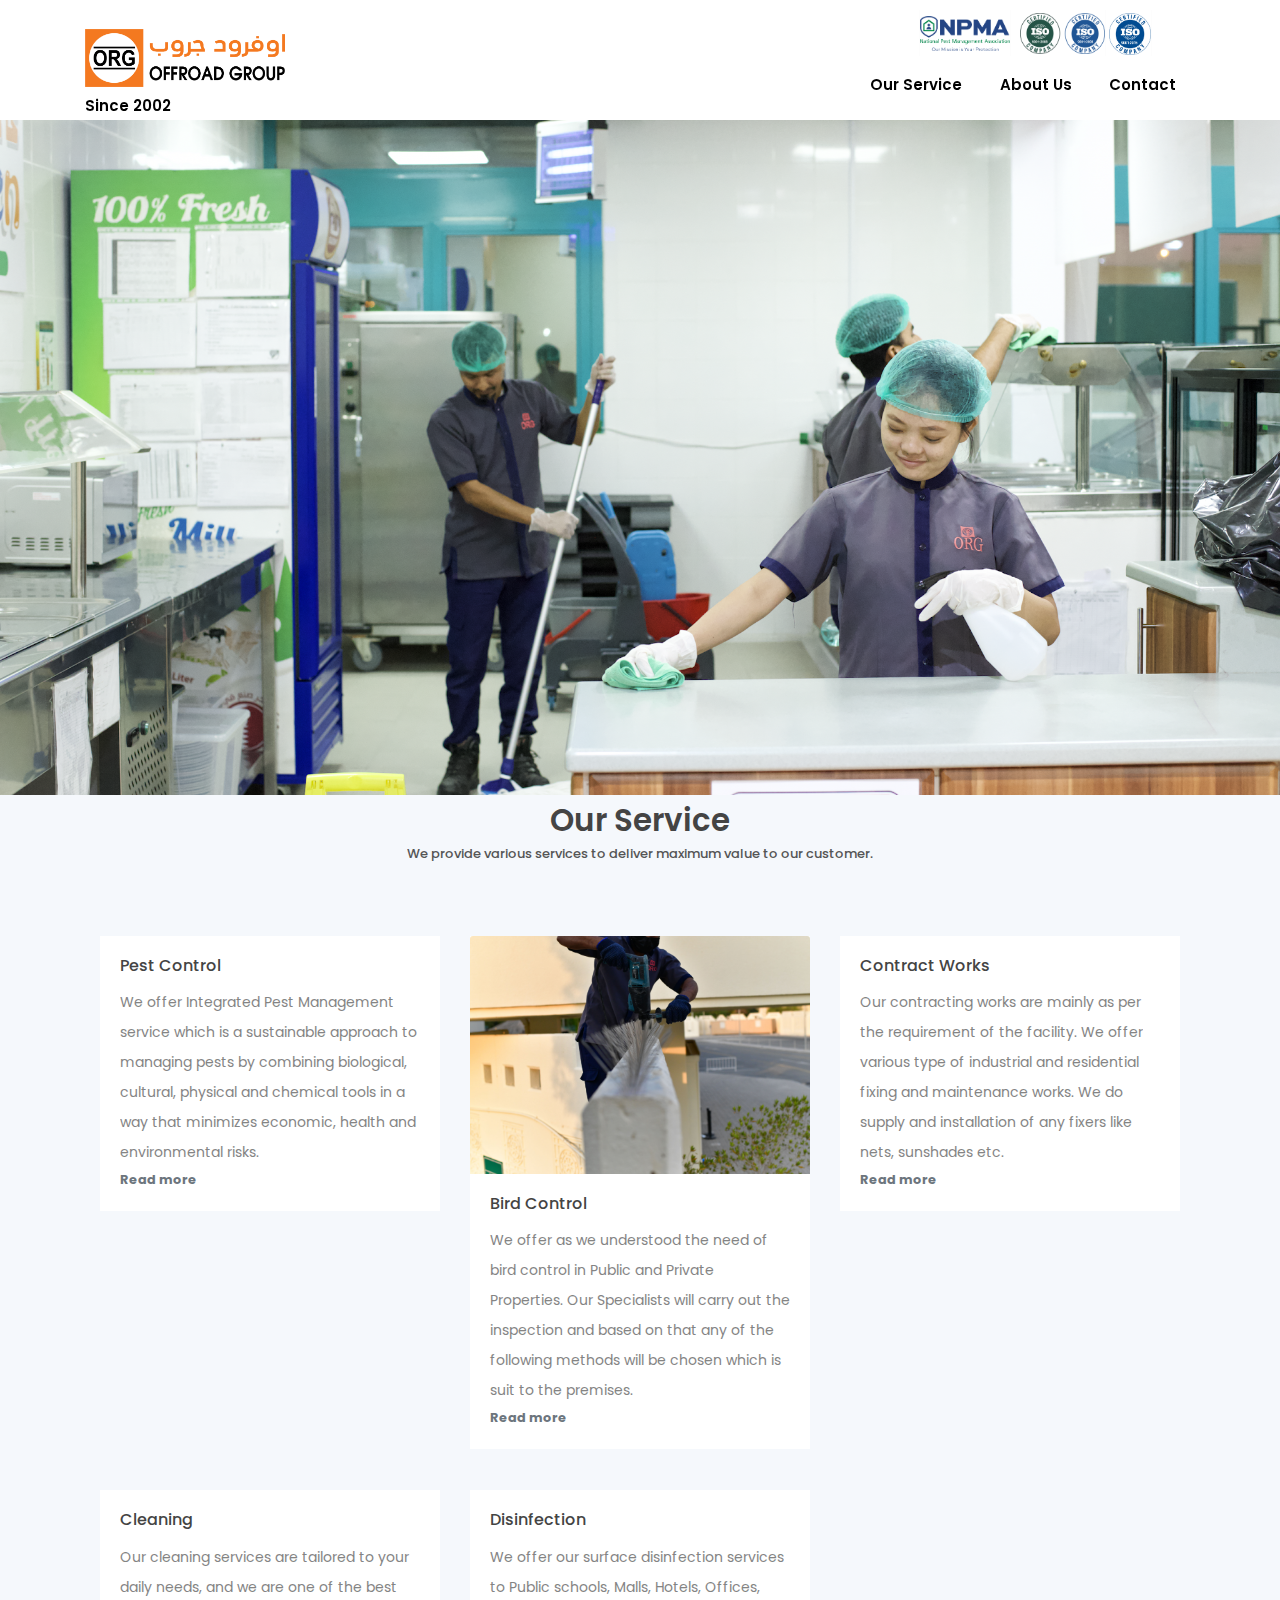
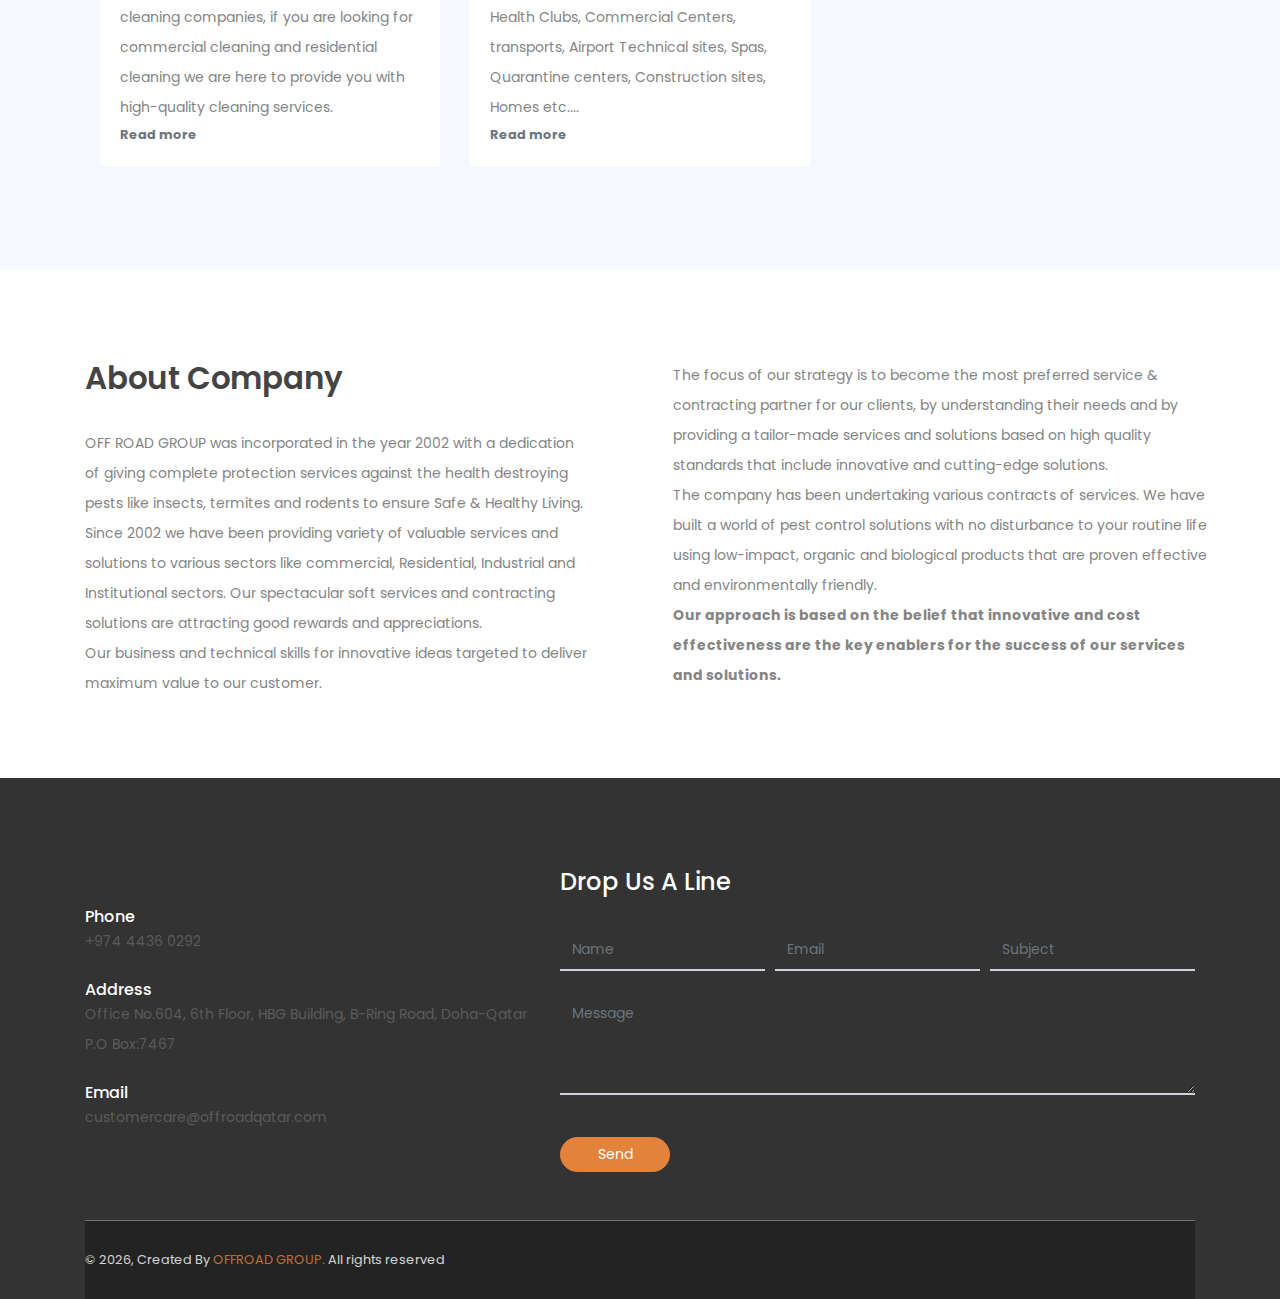
==== commit bb497fc8: "new updates" ====
--- a/index.html
+++ b/index.html
@@ -29,7 +29,10 @@
 							<!-- <li><a href="#"><i></i></a></li> -->
             </ul>
           </div>
-          <div class="col-md-4">
+          <div class="col-md-44">
+						<ul class="right-icons">
+							<li></li>
+						</ul>
             <ul class="right-icons">
               <li><a href=""><img style="width: 90px;" src="assets/imgs/npma_logo.png"></a></li>
 							<li><a href="#"><i></i></a></li>
@@ -46,7 +49,7 @@
 								<li><a href="#"><i></i></a></li>
 								<li><a href="#"><i></i></a></li>
 								<li><a href="#"><i></i></a></li>
-							<li><a href=""><img style="width: 40px;" src="assets/imgs/iso_blue.png"></a></li>
+							<li><a href=""><img style="width: 42px;" src="assets/imgs/iso_blue.png"></a></li>
 							<li><a href="#"><i></i></a></li>
 							<li><a href="#"><i></i></a></li>
 							<li><a href="#"><i></i></a></li>
@@ -695,7 +698,7 @@
     </section>
 
 	<!-- core  -->
-	<script src="https://smtpjs.com/v3/smtp.js"></script>
+	<!-- <script src="https://smtpjs.com/v3/smtp.js"></script>
 	<script src="https://smtpjs.com/v3/smtp.js"></script>
 <input type="button" value="Send Email" onclick="sendEmail()">
 <script>
@@ -710,7 +713,7 @@
         message => alert("mail sent successfully")
     );
 }
-</script>
+</script> -->
     <script src="assets/vendors/jquery/jquery-3.4.1.js"></script>
     <script src="assets/vendors/bootstrap/bootstrap.bundle.js"></script>
 
--- a/assets/css/leadmark.css
+++ b/assets/css/leadmark.css
@@ -627,6 +627,15 @@
   width: 100%;
   padding-right: 15px;
   padding-left: 15px;
+  padding-top: 10px;
+}
+
+.col-md-44{
+  position: relative;
+  width: 100%;
+  padding-right: 50px;
+  padding-left: 15px;
+  padding-top: 10px;
 }
 
 .col {
@@ -1166,6 +1175,13 @@
     max-width: 25%;
   }
   .col-md-4 {
+    -webkit-box-flex: 0;
+    -webkit-flex: 0 0 33.33333%;
+        -ms-flex: 0 0 33.33333%;
+            flex: 0 0 33.33333%;
+    max-width: 33.33333%;
+  }
+  .col-md-44 {
     -webkit-box-flex: 0;
     -webkit-flex: 0 0 33.33333%;
         -ms-flex: 0 0 33.33333%;
@@ -11449,7 +11465,7 @@
   position: relative;
   height: 70vh;
   min-height: 500px;
-  background: url(../imgs/contract.jpg) no-repeat center center fixed;
+  background: url(../imgs/contract-crp.jpeg) no-repeat center center fixed;
   background-size: cover;
   overflow: hidden;
 }
--- a/assets/css/templatemo-finance-business.css
+++ b/assets/css/templatemo-finance-business.css
@@ -400,11 +400,11 @@
 }
 
 .Modern-Slider .item-2 .img-fill {
-	background-image: url(../imgs/bg2.png);
+	background-image: url(../imgs/bg2-1.png);
 }
 
 .Modern-Slider .item-3 .img-fill {
-	background-image: url(../imgs/service3-crp.jpeg);
+	background-image: url(../imgs/service3-crp1.jpeg);
 }
 .Modern-Slider .item-4 .img-fill {
 	background-image: url(../imgs/bg4.png);
